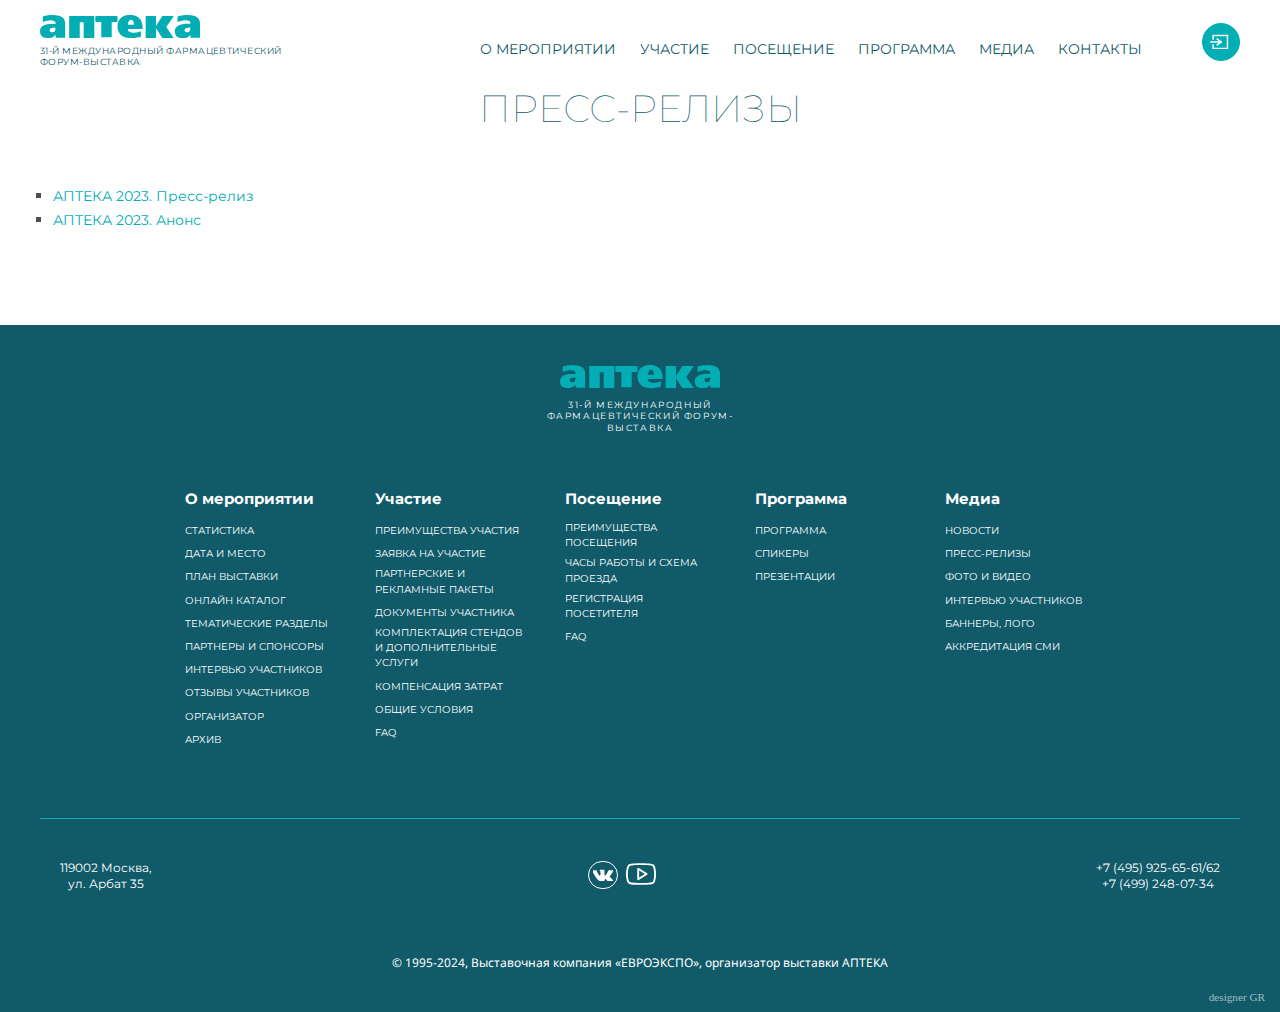
==== media_press_reliz.html @ 360c1285 "html from site" ====
<!doctype html>
<html>
<head>
	<meta http-equiv="Content-Type" content="text/html; charset=UTF-8" />
<meta name="robots" content="index, follow" />
<meta name="keywords" content="Фармацевтическая форум-выставка Аптека" />
<meta name="description" content="Получите информацию о ключевых моментах фармацевтического форума-выставки Аптека 2023. Читайте новости, узнавайте о выступлениях, панельных дискуссиях и других интересных событиях." />
<link href="local/templates/apteka-gr/components/bitrix/menu/top-menu/style.css" type="text/css"  data-template-style="true"  rel="stylesheet" />
<link href="local/templates/apteka-gr/template_styles.css" type="text/css"  data-template-style="true"  rel="stylesheet" />
<link rel='shortcut icon' href='local/favicon.ico' />
<meta name='viewport' content='width=device-width, initial-scale=1'>
<meta http-equiv='X-UA-Compatible' content='IE=edge,chrome=1'>



	<link rel="apple-touch-icon" sizes="57x57" href="apple-icon-57x57.png">
	<link rel="apple-touch-icon" sizes="60x60" href="apple-icon-60x60.png">
	<link rel="apple-touch-icon" sizes="72x72" href="apple-icon-72x72.png">
	<link rel="apple-touch-icon" sizes="76x76" href="apple-icon-76x76.png">
	<link rel="apple-touch-icon" sizes="114x114" href="apple-icon-114x114.png">
	<link rel="apple-touch-icon" sizes="120x120" href="apple-icon-120x120.png">
	<link rel="apple-touch-icon" sizes="144x144" href="apple-icon-144x144.png">
	<link rel="apple-touch-icon" sizes="152x152" href="apple-icon-152x152.png">
	<link rel="apple-touch-icon" sizes="180x180" href="apple-icon-180x180.png">
	<link rel="icon" type="image/png" sizes="192x192"  href="android-icon-192x192.png">
	<link rel="icon" type="image/png" sizes="32x32" href="favicon-32x32.png">
	<link rel="icon" type="image/png" sizes="96x96" href="favicon-96x96.png">
	<link rel="icon" type="image/png" sizes="16x16" href="favicon-16x16.png">
	<link rel="manifest" href="manifest.json">

	<meta name="msapplication-TileColor" content="#ffffff">
	<meta name="msapplication-TileImage" content="ms-icon-144x144.png">
	<meta name="theme-color" content="#ffffff">
	
  <link rel="stylesheet" type="text/css" href="js/slick/slick.css">
  <link rel="stylesheet" type="text/css" href="js/slick/slick-theme.css">
	
	<title>Пресс-релизы</title>
</head>
<body>


<div class="fixed-header">
		<div class="wrap">
			<div class="logo header--logo">
				<a href="/">
					<svg width="159px" height="23px" viewBox="0 0 159 23">
						<g class=" logo--svg">
							<path
								d="M43.3818641,22.9238543 C43.3818641,17.6450469 43.3818641,12.5035946 43.3818641,7.28409963 C42.0915874,7.28409963 40.8705452,7.28409963 39.489005,7.28409963 C39.489005,12.4661341 39.489005,17.6575337 39.489005,22.9144892 C35.9171416,22.9144892 32.499482,22.9144892 29,22.9144892 C29,15.6565192 29,8.42664459 29,1.07814508 C29.3744949,1.05941484 29.7521369,1.02819776 30.1266318,1.02507605 C37.6668827,1.02195435 45.2071335,1.04068459 52.7442373,1 C53.7261064,0.993858978 54.0061908,1.27169095 54,2.23005516 C53.9652796,8.74818046 53.9621326,15.2631841 54,21.7813094 C54.0061908,22.7552821 53.7009303,23.0206272 52.7347963,22.9987753 C50.0094802,22.9332194 47.2841642,22.9769233 44.5588482,22.9738016 C44.2158234,22.9738016 43.8696516,22.9457063 43.3818641,22.9238543 Z"
								id="Path"></path>
							<path
								d="M105,1.04822116 C108.41577,1.04822116 111.757015,1.04822116 115.262837,1.04822116 C115.262837,4.18635021 115.262837,7.3057255 115.262837,10.4251008 C115.346678,10.4438545 115.427415,10.4626083 115.511257,10.4813621 C115.700676,10.2125582 115.905623,9.95000555 116.082622,9.66869917 C117.734612,7.02754474 119.364866,4.3738878 121.041699,1.75148714 C121.24975,1.42329635 121.693801,1.04196991 122.035378,1.03571866 C125.593989,0.982583007 129.155706,1.00446239 132.93479,1.00446239 C132.639792,1.46705512 132.437951,1.80774841 132.214373,2.12968795 C130.174226,5.05840002 128.149606,7.99961459 126.075302,10.9033216 C125.643673,11.5096932 125.612621,11.9222759 126.04425,12.5505268 C128.2645,15.7824247 130.431962,19.0455788 132.61495,22.3024816 C132.726738,22.4712655 132.813685,22.6556774 133,22.9838682 C132.018742,22.9838682 131.1648,22.9838682 130.310857,22.9838682 C127.727293,22.9838682 125.143729,22.9588632 122.560164,22.9994964 C121.845958,23.0119989 121.426749,22.793205 121.05412,22.1774566 C119.464234,19.5394278 117.82777,16.9295296 116.203726,14.3133802 C115.989464,13.9695613 115.753466,13.6444961 115.309416,13.3631897 C115.309416,16.5231982 115.309416,19.680081 115.309416,22.9119788 C111.809804,22.9119788 108.443717,22.9119788 105.003105,22.9119788 C105,15.6511484 105,8.4121973 105,1.04822116 Z"
								id="Path"></path>
							<path
								d="M24.9358151,22.5360488 C21.7745145,22.5360488 18.724571,22.5360488 15.5323379,22.5360488 C15.5323379,21.6775983 15.5323379,20.8567443 15.5323379,19.7977798 C15.1302155,20.114216 14.9013151,20.2489363 14.7342797,20.4337851 C13.2185876,22.1318878 11.235815,22.8524849 9.07054063,22.9715401 C7.6631123,23.0498658 6.20619199,22.9715401 4.83278941,22.6739021 C2.17878171,22.0974245 0.409443247,20.0734866 0.081558846,17.5670619 C-0.32984328,14.3995678 0.817752123,11.6988952 3.46557332,10.5052105 C5.14211432,9.75015003 7.01043675,9.25826419 8.83854695,9.04835113 C10.9914483,8.80397472 13.1938416,8.99195657 15.309624,8.99195657 C15.6406016,7.35338146 15.2199198,6.50433011 13.9362214,5.93098547 C12.2256547,5.16652595 10.4191972,5.16339292 8.61273977,5.3952372 C7.61671357,5.52369146 6.62687387,5.72420543 5.65250041,5.97171487 C4.71833919,6.20982521 3.81201722,6.55132557 2.76340579,6.88655987 C2.76340579,5.13832867 2.74175304,3.49662053 2.78815178,1.85804541 C2.79433828,1.63560022 3.09129019,1.26903562 3.30781762,1.22204015 C8.43023807,0.0784839079 13.5866843,-0.626448025 18.7585967,0.786548872 C21.5641736,1.55100839 23.8315252,3.10185864 24.6543294,6.15969672 C24.8337379,6.83016531 24.9760273,7.53823027 24.9822138,8.23063008 C25.0100531,12.801722 24.9976801,17.372814 24.9945868,21.943906 C24.9945868,22.1099566 24.9605611,22.2791403 24.9358151,22.5360488 Z M15.3367579,13.5468195 C15.5298098,12.7441476 15.1405413,12.3488468 14.1373046,12.4846371 C13.2669888,12.6023221 12.3650252,12.6053397 11.5231925,12.8135516 C10.0610621,13.1756592 9.34898554,14.373632 9.70660619,15.6621317 C10.0104255,16.76656 11.4440729,17.4726699 12.7954359,17.1860013 C14.3999817,16.8480342 15.2861213,15.6259209 15.3367579,13.5468195 Z"
								id="Shape"></path>
							<path
								d="M158.932894,22.5766463 C156.027828,22.5766463 153.206651,22.5766463 150.385474,22.5735138 C150.115163,22.5735138 149.844852,22.5390571 149.481331,22.5139977 C149.481331,21.6619771 149.481331,20.8694726 149.481331,19.8764927 C149.151986,20.1145573 148.95003,20.214795 148.810214,20.3714164 C147.297094,22.0723252 145.327241,22.8366378 143.146111,22.9650674 C141.732416,23.0465106 140.265901,22.9963917 138.886383,22.698811 C135.944032,22.0629279 134.23517,20.0362465 134.023892,16.7879179 C133.853006,14.1629427 134.548979,11.7791644 137.736784,10.3319823 C139.321366,9.6115237 141.129653,9.35153211 142.860265,9.01636224 C143.913546,8.81275437 145.013432,8.83468137 146.094676,8.80022465 C147.169706,8.76890037 148.247843,8.7939598 149.298016,8.7939598 C149.627361,7.17136171 149.130237,6.2880168 147.573619,5.75863634 C145.460843,5.04131016 143.301462,5.16034245 141.166938,5.63020677 C139.681781,5.95597936 138.224587,6.41957881 136.664862,6.84558912 C136.664862,5.14468031 136.643112,3.49702279 136.689718,1.8524977 C136.695932,1.63322769 136.997313,1.27299839 137.214805,1.22601196 C142.397319,0.110867324 147.61401,-0.656577718 152.840022,0.803134075 C155.860049,1.64575741 158.193423,3.37172564 158.858326,6.72029197 C158.945322,7.16509685 158.991928,7.62556387 158.991928,8.07663361 C159.001249,12.6468471 159.001249,17.2170607 158.998142,21.7872742 C159.001249,21.9877497 158.967072,22.19449 158.932894,22.5766463 Z M149.384615,12.4583333 C147.723322,12.7037286 146.384794,12.808898 145.10639,13.1214848 C144.109614,13.3639587 143.517877,14.363068 143.62863,15.2803789 C143.742547,16.2531958 144.321626,16.8812908 145.378525,17.1442143 C146.897422,17.5239927 148.5334,16.8608412 148.992234,15.4819536 C149.273863,14.6435197 149.23589,13.711602 149.384615,12.4583333 Z"
								id="Shape"></path>
							<path
								d="M102,13.9058194 C97.0002657,13.9058194 92.2169701,13.9058194 87.3996627,13.9058194 C87.1368442,15.1174936 87.5882736,16.0317284 88.4633044,16.5013696 C89.4465545,17.0273677 90.5689439,17.4312591 91.6696893,17.5502348 C94.1092628,17.8101029 96.5148246,17.4249972 98.8430867,16.6172144 C99.2635962,16.4731911 99.6995657,16.373001 100.274674,16.210192 C100.274674,17.9854356 100.296318,19.6542273 100.246846,21.3230189 C100.240662,21.5202682 99.8819926,21.8302314 99.64391,21.8803264 C94.8296946,22.9354536 89.9845593,23.552249 85.1115963,22.3123963 C80.269553,21.0788055 77.0600761,16.9397013 77.0013284,11.9771596 C76.9147529,4.8730542 81.0641923,0.458427203 88.181934,0.0482739155 C91.3233874,-0.13332067 94.3720813,0.139071208 97.111577,1.87987448 C99.8943605,3.64885622 101.291936,6.31328712 101.706262,9.52876366 C101.882505,10.9095087 101.897965,12.3121703 102,13.9058194 Z M93.3461538,9.58333333 C93.2981729,7.78073225 93.1862173,6.1567066 91.6476273,5.17959573 C90.7327901,4.6000679 89.7635744,4.68093225 88.9191092,5.34806312 C87.5756419,6.40940768 87.5564495,7.94919964 87.5820394,9.58333333 C89.517272,9.58333333 91.3661389,9.58333333 93.3461538,9.58333333 Z"
								id="Shape"></path>
							<path
								d="M77,1.11976048 C77,3.02694611 77,4.89820359 77,6.88622754 C75.1278796,6.88622754 73.2742646,6.88622754 71.2633544,6.88622754 C71.2633544,11.9790419 71.2633544,16.9580838 71.2633544,22 C67.7596827,22 64.4133061,22 60.9558976,22 C60.9343081,21.5958084 60.9003817,21.2065868 60.9003817,20.8173653 C60.8972975,16.5508982 60.8787922,12.2814371 60.9127186,8.01497006 C60.918887,7.2005988 60.6999075,6.8742515 59.8085685,6.91916168 C58.4946916,6.98502994 57.1715621,6.91017964 55.854601,6.9491018 C55.2161678,6.96706587 54.9910199,6.73652695 55.0002726,6.13772455 C55.0218621,4.69161677 55.0156937,3.24850299 55.0033568,1.80239521 C55.0002726,1.29041916 55.1328939,1 55.7620744,1 C62.7354915,1.02095808 69.7089085,1.01796407 76.6823255,1.02694611 C76.7470941,1.02994012 76.8118627,1.06586826 77,1.11976048 Z"
								id="Path"></path>
						</g>
					</svg>
				</a>
				<div class="logo--slogan header--logo--slogan__left">
					31-й Международный фармацевтический форум-выставка
				</div>
			</div>
		  	<button class="btnenter header--btnenter__right">
				<span class="btnenter--name">
					<svg width="15px" height="11px" viewBox="2 0 15 11" class="btnenter--name--line modalenter">
						<g transform="translate(-242.000000, -18.000000)" class="modalenter btnenter-svg">
							<g transform="translate(243.000000, 19.000000)">
								<polyline id="Path-2" points="3 3 3 0 13 0 13 9 3 9 3 6"></polyline>
								<g id="Group-2" transform="translate(0.000000, 2.000000)" stroke-linecap="square">
									<line x1="0.45" y1="2.5" x2="8.55" y2="2.5" id="Line-7"></line>
									<line x1="8.55" y1="2.5" x2="5.85" y2="0.5" id="Line-2"></line>
									<line x1="8.55" y1="4.5" x2="5.85" y2="2.5" id="Line-2"
										transform="translate(7.200000, 3.500000) scale(1, -1) translate(-7.200000, -3.500000) ">
									</line>
								</g>
							</g>
						</g>
					</svg>
				</span>
				<span class="btnenter--box"></span>
			</button>
			<a href="/en/" class="btnaction header--btnaction__right" style="display:none">
				<span class="btnaction--name">EN</span>
				<span class="btnaction--box"></span>
			</a>
			<nav class="nav">
			
<ul id="horizontal-multilevel-menu">

	
	
					<li><span class="root-item">О мероприятии</span>
				<ul>
				<span class="nav--tramngle"></span>
		
	
	
	
	
		
							<li><a href="/about/statistika/">Статистика</a></li>
			
		
	
	
	
	
		
							<li><a href="/about/data-i-mesto/">Дата и место</a></li>
			
		
	
	
	
	
		
							<li><a href="/about/plan/">План выставки</a></li>
			
		
	
	
	
	
		
							<li><a href="/about/catalog/">онлайн каталог</a></li>
			
		
	
	
	
	
		
							<li><a href="/about/tematicheskie-razdely/">Тематические разделы</a></li>
			
		
	
	
	
	
		
							<li><a href="/about/partnery-i-sponsory/">Партнеры и спонсоры</a></li>
			
		
	
	
	
	
		
							<li><a href="/about/intervyu-uchastnikov/">интервью участников</a></li>
			
		
	
	
	
	
		
							<li><a href="/about/otyvy-uchastnikov/">Отзывы участников</a></li>
			
		
	
	
	
	
		
							<li><a href="/about/organizator/">Организатор</a></li>
			
		
	
	
	
	
		
							<li><a href="/about/arkhiv/">архив</a></li>
			
		
	
	
			</ul></li>	
	
					<li><span class="root-item">Участие</span>
				<ul>
				<span class="nav--tramngle"></span>
		
	
	
	
	
		
							<li><a href="/uchastie/preimushchestva-uchastiya/">Преимущества участия</a></li>
			
		
	
	
	
	
		
							<li><a href="/uchastie/zayavka-na-uchastie/">Заявка на участие</a></li>
			
		
	
	
	
	
		
							<li><a href="/uchastie/partnerskie-i-reklamnye-pakety/">ПАРТНЕРСКИЕ И РЕКЛАМНЫЕ ПАКЕТЫ</a></li>
			
		
	
	
	
	
		
							<li><a href="/uchastie/dokumenty-uchastnika/">Документы участника</a></li>
			
		
	
	
	
	
		
							<li><a href="/uchastie/build/">Комплектация стендов и дополнительные услуги</a></li>
			
		
	
	
	
	
		
							<li><a href="/uchastie/kompensatsiya-zatrat/">Компенсация затрат</a></li>
			
		
	
	
	
	
		
							<li><a href="/uchastie/uchastnikam/">Общие условия</a></li>
			
		
	
	
	
	
		
							<li><a href="/uchastie/faq/">FAQ</a></li>
			
		
	
	
			</ul></li>	
	
					<li><span class="root-item">Посещение</span>
				<ul>
				<span class="nav--tramngle"></span>
		
	
	
	
	
		
							<li><a href="/poseshchenie/preimushchestva-poseshcheniya/">Преимущества посещения</a></li>
			
		
	
	
	
	
		
							<li><a href="/about/data-i-mesto/">Часы работы и схема проезда</a></li>
			
		
	
	
	
	
		
							<li><a href="/poseshchenie/registratsiya-posetitelya/">Регистрация посетителя</a></li>
			
		
	
	
	
	
		
							<li><a href="/poseshchenie/faq/">FAQ</a></li>
			
		
	
	
			</ul></li>	
	
					<li><span class="root-item">Программа</span>
				<ul>
				<span class="nav--tramngle"></span>
		
	
	
	
	
		
							<li><a href="/prog/programmaall/">Программа </a></li>
			
		
	
	
	
	
		
							<li><a href="/prog/speakers/">Спикеры</a></li>
			
		
	
	
	
	
		
							<li><a href="/prog/prezentatsii/">Презентации</a></li>
			
		
	
	
			</ul></li>	
	
					<li><span class="root-item">Медиа</span>
				<ul>
				<span class="nav--tramngle"></span>
		
	
	
	
	
		
							<li><a href="/media/news/">новости</a></li>
			
		
	
	
	
	
		
							<li class="item-selected"><a href="/media/press_reliz/">Пресс-релизы</a></li>
			
		
	
	
	
	
		
							<li><a href="/media/foto-i-video/">Фото и видео</a></li>
			
		
	
	
	
	
		
							<li><a href="/about/intervyu-uchastnikov/">Интервью участников</a></li>
			
		
	
	
	
	
		
							<li><a href="/media/bannery-logo/">Баннеры, лого</a></li>
			
		
	
	
	
	
		
							<li><a href="/media/akkreditatsiya-smi/">Аккредитация СМИ</a></li>
			
		
	
	
			</ul></li>	
	
		
							<li><a href="/contacts/" class="root-item">Контакты</a></li>
			
		
	
	


</ul>
<div class="menu-clear-left"></div>
			</nav>
			<button class="btn-nmenu  header--btnmenu__right">
				<span class="btn-nmenu--name">
					<svg width="14px" height="9px" viewBox="0 0 14 9" class="btnmenu--name--svg">
						<line x1="0.25" y1="0.5" x2="11.75" y2="0.5" class="svg"></line>
						<line x1="0.25" y1="4.5" x2="11.75" y2="4.5" class="svg"></line>
						<line x1="0.25" y1="8.5" x2="11.75" y2="8.5" class="svg"></line>
					</svg>
				</span>
				<span class="btnmenu--box"></span>
			</button>
			<div class="logo--slogan header--logo--slogan__center">
				31-й Международный фармацевтический<br> форум-выставка
			</div>
		</div>
	</div>
	<header>
		<div class="wrap">
			<div class="logo header--logo">
				<a href="/">
					<svg width="159px" height="23px" viewBox="0 0 159 23">
						<g class=" logo--svg">
							<path
								d="M43.3818641,22.9238543 C43.3818641,17.6450469 43.3818641,12.5035946 43.3818641,7.28409963 C42.0915874,7.28409963 40.8705452,7.28409963 39.489005,7.28409963 C39.489005,12.4661341 39.489005,17.6575337 39.489005,22.9144892 C35.9171416,22.9144892 32.499482,22.9144892 29,22.9144892 C29,15.6565192 29,8.42664459 29,1.07814508 C29.3744949,1.05941484 29.7521369,1.02819776 30.1266318,1.02507605 C37.6668827,1.02195435 45.2071335,1.04068459 52.7442373,1 C53.7261064,0.993858978 54.0061908,1.27169095 54,2.23005516 C53.9652796,8.74818046 53.9621326,15.2631841 54,21.7813094 C54.0061908,22.7552821 53.7009303,23.0206272 52.7347963,22.9987753 C50.0094802,22.9332194 47.2841642,22.9769233 44.5588482,22.9738016 C44.2158234,22.9738016 43.8696516,22.9457063 43.3818641,22.9238543 Z"
								id="Path"></path>
							<path
								d="M105,1.04822116 C108.41577,1.04822116 111.757015,1.04822116 115.262837,1.04822116 C115.262837,4.18635021 115.262837,7.3057255 115.262837,10.4251008 C115.346678,10.4438545 115.427415,10.4626083 115.511257,10.4813621 C115.700676,10.2125582 115.905623,9.95000555 116.082622,9.66869917 C117.734612,7.02754474 119.364866,4.3738878 121.041699,1.75148714 C121.24975,1.42329635 121.693801,1.04196991 122.035378,1.03571866 C125.593989,0.982583007 129.155706,1.00446239 132.93479,1.00446239 C132.639792,1.46705512 132.437951,1.80774841 132.214373,2.12968795 C130.174226,5.05840002 128.149606,7.99961459 126.075302,10.9033216 C125.643673,11.5096932 125.612621,11.9222759 126.04425,12.5505268 C128.2645,15.7824247 130.431962,19.0455788 132.61495,22.3024816 C132.726738,22.4712655 132.813685,22.6556774 133,22.9838682 C132.018742,22.9838682 131.1648,22.9838682 130.310857,22.9838682 C127.727293,22.9838682 125.143729,22.9588632 122.560164,22.9994964 C121.845958,23.0119989 121.426749,22.793205 121.05412,22.1774566 C119.464234,19.5394278 117.82777,16.9295296 116.203726,14.3133802 C115.989464,13.9695613 115.753466,13.6444961 115.309416,13.3631897 C115.309416,16.5231982 115.309416,19.680081 115.309416,22.9119788 C111.809804,22.9119788 108.443717,22.9119788 105.003105,22.9119788 C105,15.6511484 105,8.4121973 105,1.04822116 Z"
								id="Path"></path>
							<path
								d="M24.9358151,22.5360488 C21.7745145,22.5360488 18.724571,22.5360488 15.5323379,22.5360488 C15.5323379,21.6775983 15.5323379,20.8567443 15.5323379,19.7977798 C15.1302155,20.114216 14.9013151,20.2489363 14.7342797,20.4337851 C13.2185876,22.1318878 11.235815,22.8524849 9.07054063,22.9715401 C7.6631123,23.0498658 6.20619199,22.9715401 4.83278941,22.6739021 C2.17878171,22.0974245 0.409443247,20.0734866 0.081558846,17.5670619 C-0.32984328,14.3995678 0.817752123,11.6988952 3.46557332,10.5052105 C5.14211432,9.75015003 7.01043675,9.25826419 8.83854695,9.04835113 C10.9914483,8.80397472 13.1938416,8.99195657 15.309624,8.99195657 C15.6406016,7.35338146 15.2199198,6.50433011 13.9362214,5.93098547 C12.2256547,5.16652595 10.4191972,5.16339292 8.61273977,5.3952372 C7.61671357,5.52369146 6.62687387,5.72420543 5.65250041,5.97171487 C4.71833919,6.20982521 3.81201722,6.55132557 2.76340579,6.88655987 C2.76340579,5.13832867 2.74175304,3.49662053 2.78815178,1.85804541 C2.79433828,1.63560022 3.09129019,1.26903562 3.30781762,1.22204015 C8.43023807,0.0784839079 13.5866843,-0.626448025 18.7585967,0.786548872 C21.5641736,1.55100839 23.8315252,3.10185864 24.6543294,6.15969672 C24.8337379,6.83016531 24.9760273,7.53823027 24.9822138,8.23063008 C25.0100531,12.801722 24.9976801,17.372814 24.9945868,21.943906 C24.9945868,22.1099566 24.9605611,22.2791403 24.9358151,22.5360488 Z M15.3367579,13.5468195 C15.5298098,12.7441476 15.1405413,12.3488468 14.1373046,12.4846371 C13.2669888,12.6023221 12.3650252,12.6053397 11.5231925,12.8135516 C10.0610621,13.1756592 9.34898554,14.373632 9.70660619,15.6621317 C10.0104255,16.76656 11.4440729,17.4726699 12.7954359,17.1860013 C14.3999817,16.8480342 15.2861213,15.6259209 15.3367579,13.5468195 Z"
								id="Shape"></path>
							<path
								d="M158.932894,22.5766463 C156.027828,22.5766463 153.206651,22.5766463 150.385474,22.5735138 C150.115163,22.5735138 149.844852,22.5390571 149.481331,22.5139977 C149.481331,21.6619771 149.481331,20.8694726 149.481331,19.8764927 C149.151986,20.1145573 148.95003,20.214795 148.810214,20.3714164 C147.297094,22.0723252 145.327241,22.8366378 143.146111,22.9650674 C141.732416,23.0465106 140.265901,22.9963917 138.886383,22.698811 C135.944032,22.0629279 134.23517,20.0362465 134.023892,16.7879179 C133.853006,14.1629427 134.548979,11.7791644 137.736784,10.3319823 C139.321366,9.6115237 141.129653,9.35153211 142.860265,9.01636224 C143.913546,8.81275437 145.013432,8.83468137 146.094676,8.80022465 C147.169706,8.76890037 148.247843,8.7939598 149.298016,8.7939598 C149.627361,7.17136171 149.130237,6.2880168 147.573619,5.75863634 C145.460843,5.04131016 143.301462,5.16034245 141.166938,5.63020677 C139.681781,5.95597936 138.224587,6.41957881 136.664862,6.84558912 C136.664862,5.14468031 136.643112,3.49702279 136.689718,1.8524977 C136.695932,1.63322769 136.997313,1.27299839 137.214805,1.22601196 C142.397319,0.110867324 147.61401,-0.656577718 152.840022,0.803134075 C155.860049,1.64575741 158.193423,3.37172564 158.858326,6.72029197 C158.945322,7.16509685 158.991928,7.62556387 158.991928,8.07663361 C159.001249,12.6468471 159.001249,17.2170607 158.998142,21.7872742 C159.001249,21.9877497 158.967072,22.19449 158.932894,22.5766463 Z M149.384615,12.4583333 C147.723322,12.7037286 146.384794,12.808898 145.10639,13.1214848 C144.109614,13.3639587 143.517877,14.363068 143.62863,15.2803789 C143.742547,16.2531958 144.321626,16.8812908 145.378525,17.1442143 C146.897422,17.5239927 148.5334,16.8608412 148.992234,15.4819536 C149.273863,14.6435197 149.23589,13.711602 149.384615,12.4583333 Z"
								id="Shape"></path>
							<path
								d="M102,13.9058194 C97.0002657,13.9058194 92.2169701,13.9058194 87.3996627,13.9058194 C87.1368442,15.1174936 87.5882736,16.0317284 88.4633044,16.5013696 C89.4465545,17.0273677 90.5689439,17.4312591 91.6696893,17.5502348 C94.1092628,17.8101029 96.5148246,17.4249972 98.8430867,16.6172144 C99.2635962,16.4731911 99.6995657,16.373001 100.274674,16.210192 C100.274674,17.9854356 100.296318,19.6542273 100.246846,21.3230189 C100.240662,21.5202682 99.8819926,21.8302314 99.64391,21.8803264 C94.8296946,22.9354536 89.9845593,23.552249 85.1115963,22.3123963 C80.269553,21.0788055 77.0600761,16.9397013 77.0013284,11.9771596 C76.9147529,4.8730542 81.0641923,0.458427203 88.181934,0.0482739155 C91.3233874,-0.13332067 94.3720813,0.139071208 97.111577,1.87987448 C99.8943605,3.64885622 101.291936,6.31328712 101.706262,9.52876366 C101.882505,10.9095087 101.897965,12.3121703 102,13.9058194 Z M93.3461538,9.58333333 C93.2981729,7.78073225 93.1862173,6.1567066 91.6476273,5.17959573 C90.7327901,4.6000679 89.7635744,4.68093225 88.9191092,5.34806312 C87.5756419,6.40940768 87.5564495,7.94919964 87.5820394,9.58333333 C89.517272,9.58333333 91.3661389,9.58333333 93.3461538,9.58333333 Z"
								id="Shape"></path>
							<path
								d="M77,1.11976048 C77,3.02694611 77,4.89820359 77,6.88622754 C75.1278796,6.88622754 73.2742646,6.88622754 71.2633544,6.88622754 C71.2633544,11.9790419 71.2633544,16.9580838 71.2633544,22 C67.7596827,22 64.4133061,22 60.9558976,22 C60.9343081,21.5958084 60.9003817,21.2065868 60.9003817,20.8173653 C60.8972975,16.5508982 60.8787922,12.2814371 60.9127186,8.01497006 C60.918887,7.2005988 60.6999075,6.8742515 59.8085685,6.91916168 C58.4946916,6.98502994 57.1715621,6.91017964 55.854601,6.9491018 C55.2161678,6.96706587 54.9910199,6.73652695 55.0002726,6.13772455 C55.0218621,4.69161677 55.0156937,3.24850299 55.0033568,1.80239521 C55.0002726,1.29041916 55.1328939,1 55.7620744,1 C62.7354915,1.02095808 69.7089085,1.01796407 76.6823255,1.02694611 C76.7470941,1.02994012 76.8118627,1.06586826 77,1.11976048 Z"
								id="Path"></path>
						</g>
					</svg>
				</a>
				<div class="logo--slogan header--logo--slogan__left">
					31-й Международный фармацевтический форум-выставка
				</div>
			</div>
		   <button class="btnenter header--btnenter__right">
				<span class="btnenter--name">
					<svg width="15px" height="11px" viewBox="2 0 15 11" class="btnenter--name--line modalenter">
						<g transform="translate(-242.000000, -18.000000)" class="modalenter btnenter-svg">
							<g transform="translate(243.000000, 19.000000)">
								<polyline id="Path-2" points="3 3 3 0 13 0 13 9 3 9 3 6"></polyline>
								<g id="Group-2" transform="translate(0.000000, 2.000000)" stroke-linecap="square">
									<line x1="0.45" y1="2.5" x2="8.55" y2="2.5" id="Line-7"></line>
									<line x1="8.55" y1="2.5" x2="5.85" y2="0.5" id="Line-2"></line>
									<line x1="8.55" y1="4.5" x2="5.85" y2="2.5" id="Line-2"
										transform="translate(7.200000, 3.500000) scale(1, -1) translate(-7.200000, -3.500000) ">
									</line>
								</g>
							</g>
						</g>
					</svg>
				</span>
				<span class="btnenter--box"></span>
			</button>
	   
			<a href="/en/" class="btnaction header--btnaction__right" style="display:none">
				<span class="btnaction--name">EN</span>
				<span class="btnaction--box"></span>
			</a>
			<nav class="nav">
				
<ul id="horizontal-multilevel-menu">

	
	
					<li><span class="root-item">О мероприятии</span>
				<ul>
				<span class="nav--tramngle"></span>
		
	
	
	
	
		
							<li><a href="/about/statistika/">Статистика</a></li>
			
		
	
	
	
	
		
							<li><a href="/about/data-i-mesto/">Дата и место</a></li>
			
		
	
	
	
	
		
							<li><a href="/about/plan/">План выставки</a></li>
			
		
	
	
	
	
		
							<li><a href="/about/catalog/">онлайн каталог</a></li>
			
		
	
	
	
	
		
							<li><a href="/about/tematicheskie-razdely/">Тематические разделы</a></li>
			
		
	
	
	
	
		
							<li><a href="/about/partnery-i-sponsory/">Партнеры и спонсоры</a></li>
			
		
	
	
	
	
		
							<li><a href="/about/intervyu-uchastnikov/">интервью участников</a></li>
			
		
	
	
	
	
		
							<li><a href="/about/otyvy-uchastnikov/">Отзывы участников</a></li>
			
		
	
	
	
	
		
							<li><a href="/about/organizator/">Организатор</a></li>
			
		
	
	
	
	
		
							<li><a href="/about/arkhiv/">архив</a></li>
			
		
	
	
			</ul></li>	
	
					<li><span class="root-item">Участие</span>
				<ul>
				<span class="nav--tramngle"></span>
		
	
	
	
	
		
							<li><a href="/uchastie/preimushchestva-uchastiya/">Преимущества участия</a></li>
			
		
	
	
	
	
		
							<li><a href="/uchastie/zayavka-na-uchastie/">Заявка на участие</a></li>
			
		
	
	
	
	
		
							<li><a href="/uchastie/partnerskie-i-reklamnye-pakety/">ПАРТНЕРСКИЕ И РЕКЛАМНЫЕ ПАКЕТЫ</a></li>
			
		
	
	
	
	
		
							<li><a href="/uchastie/dokumenty-uchastnika/">Документы участника</a></li>
			
		
	
	
	
	
		
							<li><a href="/uchastie/build/">Комплектация стендов и дополнительные услуги</a></li>
			
		
	
	
	
	
		
							<li><a href="/uchastie/kompensatsiya-zatrat/">Компенсация затрат</a></li>
			
		
	
	
	
	
		
							<li><a href="/uchastie/uchastnikam/">Общие условия</a></li>
			
		
	
	
	
	
		
							<li><a href="/uchastie/faq/">FAQ</a></li>
			
		
	
	
			</ul></li>	
	
					<li><span class="root-item">Посещение</span>
				<ul>
				<span class="nav--tramngle"></span>
		
	
	
	
	
		
							<li><a href="/poseshchenie/preimushchestva-poseshcheniya/">Преимущества посещения</a></li>
			
		
	
	
	
	
		
							<li><a href="/about/data-i-mesto/">Часы работы и схема проезда</a></li>
			
		
	
	
	
	
		
							<li><a href="/poseshchenie/registratsiya-posetitelya/">Регистрация посетителя</a></li>
			
		
	
	
	
	
		
							<li><a href="/poseshchenie/faq/">FAQ</a></li>
			
		
	
	
			</ul></li>	
	
					<li><span class="root-item">Программа</span>
				<ul>
				<span class="nav--tramngle"></span>
		
	
	
	
	
		
							<li><a href="/prog/programmaall/">Программа </a></li>
			
		
	
	
	
	
		
							<li><a href="/prog/speakers/">Спикеры</a></li>
			
		
	
	
	
	
		
							<li><a href="/prog/prezentatsii/">Презентации</a></li>
			
		
	
	
			</ul></li>	
	
					<li><span class="root-item">Медиа</span>
				<ul>
				<span class="nav--tramngle"></span>
		
	
	
	
	
		
							<li><a href="/media/news/">новости</a></li>
			
		
	
	
	
	
		
							<li class="item-selected"><a href="/media/press_reliz/">Пресс-релизы</a></li>
			
		
	
	
	
	
		
							<li><a href="/media/foto-i-video/">Фото и видео</a></li>
			
		
	
	
	
	
		
							<li><a href="/about/intervyu-uchastnikov/">Интервью участников</a></li>
			
		
	
	
	
	
		
							<li><a href="/media/bannery-logo/">Баннеры, лого</a></li>
			
		
	
	
	
	
		
							<li><a href="/media/akkreditatsiya-smi/">Аккредитация СМИ</a></li>
			
		
	
	
			</ul></li>	
	
		
							<li><a href="/contacts/" class="root-item">Контакты</a></li>
			
		
	
	


</ul>
<div class="menu-clear-left"></div>
			</nav>
			<button class="btn-nmenu  header--btnmenu__right">
				<span class="btn-nmenu--name">
					<svg width="14px" height="9px" viewBox="0 0 14 9" class="btnmenu--name--svg">
						<line x1="0.25" y1="0.5" x2="11.75" y2="0.5" class="svg"></line>
						<line x1="0.25" y1="4.5" x2="11.75" y2="4.5" class="svg"></line>
						<line x1="0.25" y1="8.5" x2="11.75" y2="8.5" class="svg"></line>
					</svg>
				</span>
				<span class="btnmenu--box"></span>
			</button>
			<div class="logo--slogan header--logo--slogan__center">
				31-й Международный фармацевтический<br> форум-выставка
			</div>
		</div>
	</header>






	<h1 class="title main-title">Пресс-релизы</h1>
<div class="description">
	<ul>
<li><a href="/upload/files/2023/application/АПТЕКА%202023.%20Пресс-релиз-1.pdf">АПТЕКА 2023. Пресс-релиз</a></li>
		<li><a href="/upload/files/2023/application/АПТЕКА%202023.%20Анонс.pdf">АПТЕКА 2023. Анонс</a> </li>
		
	</ul>
</div>

<!--'start_frame_cache_y0XwfU'--><div class="banners">
    <div class="carusel-banner">
    </div>
</div>
<!--'end_frame_cache_y0XwfU'--> 

<footer>
        <div class="wrap">

            <div class="logo footer--logo__center">
                <a href="/">
                    <svg width="159px" height="23px" viewBox="0 0 159 23">
                        <g class=" logo--svg">
                            <path
                                d="M43.3818641,22.9238543 C43.3818641,17.6450469 43.3818641,12.5035946 43.3818641,7.28409963 C42.0915874,7.28409963 40.8705452,7.28409963 39.489005,7.28409963 C39.489005,12.4661341 39.489005,17.6575337 39.489005,22.9144892 C35.9171416,22.9144892 32.499482,22.9144892 29,22.9144892 C29,15.6565192 29,8.42664459 29,1.07814508 C29.3744949,1.05941484 29.7521369,1.02819776 30.1266318,1.02507605 C37.6668827,1.02195435 45.2071335,1.04068459 52.7442373,1 C53.7261064,0.993858978 54.0061908,1.27169095 54,2.23005516 C53.9652796,8.74818046 53.9621326,15.2631841 54,21.7813094 C54.0061908,22.7552821 53.7009303,23.0206272 52.7347963,22.9987753 C50.0094802,22.9332194 47.2841642,22.9769233 44.5588482,22.9738016 C44.2158234,22.9738016 43.8696516,22.9457063 43.3818641,22.9238543 Z"
                                id="Path"></path>
                            <path
                                d="M105,1.04822116 C108.41577,1.04822116 111.757015,1.04822116 115.262837,1.04822116 C115.262837,4.18635021 115.262837,7.3057255 115.262837,10.4251008 C115.346678,10.4438545 115.427415,10.4626083 115.511257,10.4813621 C115.700676,10.2125582 115.905623,9.95000555 116.082622,9.66869917 C117.734612,7.02754474 119.364866,4.3738878 121.041699,1.75148714 C121.24975,1.42329635 121.693801,1.04196991 122.035378,1.03571866 C125.593989,0.982583007 129.155706,1.00446239 132.93479,1.00446239 C132.639792,1.46705512 132.437951,1.80774841 132.214373,2.12968795 C130.174226,5.05840002 128.149606,7.99961459 126.075302,10.9033216 C125.643673,11.5096932 125.612621,11.9222759 126.04425,12.5505268 C128.2645,15.7824247 130.431962,19.0455788 132.61495,22.3024816 C132.726738,22.4712655 132.813685,22.6556774 133,22.9838682 C132.018742,22.9838682 131.1648,22.9838682 130.310857,22.9838682 C127.727293,22.9838682 125.143729,22.9588632 122.560164,22.9994964 C121.845958,23.0119989 121.426749,22.793205 121.05412,22.1774566 C119.464234,19.5394278 117.82777,16.9295296 116.203726,14.3133802 C115.989464,13.9695613 115.753466,13.6444961 115.309416,13.3631897 C115.309416,16.5231982 115.309416,19.680081 115.309416,22.9119788 C111.809804,22.9119788 108.443717,22.9119788 105.003105,22.9119788 C105,15.6511484 105,8.4121973 105,1.04822116 Z"
                                id="Path"></path>
                            <path
                                d="M24.9358151,22.5360488 C21.7745145,22.5360488 18.724571,22.5360488 15.5323379,22.5360488 C15.5323379,21.6775983 15.5323379,20.8567443 15.5323379,19.7977798 C15.1302155,20.114216 14.9013151,20.2489363 14.7342797,20.4337851 C13.2185876,22.1318878 11.235815,22.8524849 9.07054063,22.9715401 C7.6631123,23.0498658 6.20619199,22.9715401 4.83278941,22.6739021 C2.17878171,22.0974245 0.409443247,20.0734866 0.081558846,17.5670619 C-0.32984328,14.3995678 0.817752123,11.6988952 3.46557332,10.5052105 C5.14211432,9.75015003 7.01043675,9.25826419 8.83854695,9.04835113 C10.9914483,8.80397472 13.1938416,8.99195657 15.309624,8.99195657 C15.6406016,7.35338146 15.2199198,6.50433011 13.9362214,5.93098547 C12.2256547,5.16652595 10.4191972,5.16339292 8.61273977,5.3952372 C7.61671357,5.52369146 6.62687387,5.72420543 5.65250041,5.97171487 C4.71833919,6.20982521 3.81201722,6.55132557 2.76340579,6.88655987 C2.76340579,5.13832867 2.74175304,3.49662053 2.78815178,1.85804541 C2.79433828,1.63560022 3.09129019,1.26903562 3.30781762,1.22204015 C8.43023807,0.0784839079 13.5866843,-0.626448025 18.7585967,0.786548872 C21.5641736,1.55100839 23.8315252,3.10185864 24.6543294,6.15969672 C24.8337379,6.83016531 24.9760273,7.53823027 24.9822138,8.23063008 C25.0100531,12.801722 24.9976801,17.372814 24.9945868,21.943906 C24.9945868,22.1099566 24.9605611,22.2791403 24.9358151,22.5360488 Z M15.3367579,13.5468195 C15.5298098,12.7441476 15.1405413,12.3488468 14.1373046,12.4846371 C13.2669888,12.6023221 12.3650252,12.6053397 11.5231925,12.8135516 C10.0610621,13.1756592 9.34898554,14.373632 9.70660619,15.6621317 C10.0104255,16.76656 11.4440729,17.4726699 12.7954359,17.1860013 C14.3999817,16.8480342 15.2861213,15.6259209 15.3367579,13.5468195 Z"
                                id="Shape"></path>
                            <path
                                d="M158.932894,22.5766463 C156.027828,22.5766463 153.206651,22.5766463 150.385474,22.5735138 C150.115163,22.5735138 149.844852,22.5390571 149.481331,22.5139977 C149.481331,21.6619771 149.481331,20.8694726 149.481331,19.8764927 C149.151986,20.1145573 148.95003,20.214795 148.810214,20.3714164 C147.297094,22.0723252 145.327241,22.8366378 143.146111,22.9650674 C141.732416,23.0465106 140.265901,22.9963917 138.886383,22.698811 C135.944032,22.0629279 134.23517,20.0362465 134.023892,16.7879179 C133.853006,14.1629427 134.548979,11.7791644 137.736784,10.3319823 C139.321366,9.6115237 141.129653,9.35153211 142.860265,9.01636224 C143.913546,8.81275437 145.013432,8.83468137 146.094676,8.80022465 C147.169706,8.76890037 148.247843,8.7939598 149.298016,8.7939598 C149.627361,7.17136171 149.130237,6.2880168 147.573619,5.75863634 C145.460843,5.04131016 143.301462,5.16034245 141.166938,5.63020677 C139.681781,5.95597936 138.224587,6.41957881 136.664862,6.84558912 C136.664862,5.14468031 136.643112,3.49702279 136.689718,1.8524977 C136.695932,1.63322769 136.997313,1.27299839 137.214805,1.22601196 C142.397319,0.110867324 147.61401,-0.656577718 152.840022,0.803134075 C155.860049,1.64575741 158.193423,3.37172564 158.858326,6.72029197 C158.945322,7.16509685 158.991928,7.62556387 158.991928,8.07663361 C159.001249,12.6468471 159.001249,17.2170607 158.998142,21.7872742 C159.001249,21.9877497 158.967072,22.19449 158.932894,22.5766463 Z M149.384615,12.4583333 C147.723322,12.7037286 146.384794,12.808898 145.10639,13.1214848 C144.109614,13.3639587 143.517877,14.363068 143.62863,15.2803789 C143.742547,16.2531958 144.321626,16.8812908 145.378525,17.1442143 C146.897422,17.5239927 148.5334,16.8608412 148.992234,15.4819536 C149.273863,14.6435197 149.23589,13.711602 149.384615,12.4583333 Z"
                                id="Shape"></path>
                            <path
                                d="M102,13.9058194 C97.0002657,13.9058194 92.2169701,13.9058194 87.3996627,13.9058194 C87.1368442,15.1174936 87.5882736,16.0317284 88.4633044,16.5013696 C89.4465545,17.0273677 90.5689439,17.4312591 91.6696893,17.5502348 C94.1092628,17.8101029 96.5148246,17.4249972 98.8430867,16.6172144 C99.2635962,16.4731911 99.6995657,16.373001 100.274674,16.210192 C100.274674,17.9854356 100.296318,19.6542273 100.246846,21.3230189 C100.240662,21.5202682 99.8819926,21.8302314 99.64391,21.8803264 C94.8296946,22.9354536 89.9845593,23.552249 85.1115963,22.3123963 C80.269553,21.0788055 77.0600761,16.9397013 77.0013284,11.9771596 C76.9147529,4.8730542 81.0641923,0.458427203 88.181934,0.0482739155 C91.3233874,-0.13332067 94.3720813,0.139071208 97.111577,1.87987448 C99.8943605,3.64885622 101.291936,6.31328712 101.706262,9.52876366 C101.882505,10.9095087 101.897965,12.3121703 102,13.9058194 Z M93.3461538,9.58333333 C93.2981729,7.78073225 93.1862173,6.1567066 91.6476273,5.17959573 C90.7327901,4.6000679 89.7635744,4.68093225 88.9191092,5.34806312 C87.5756419,6.40940768 87.5564495,7.94919964 87.5820394,9.58333333 C89.517272,9.58333333 91.3661389,9.58333333 93.3461538,9.58333333 Z"
                                id="Shape"></path>
                            <path
                                d="M77,1.11976048 C77,3.02694611 77,4.89820359 77,6.88622754 C75.1278796,6.88622754 73.2742646,6.88622754 71.2633544,6.88622754 C71.2633544,11.9790419 71.2633544,16.9580838 71.2633544,22 C67.7596827,22 64.4133061,22 60.9558976,22 C60.9343081,21.5958084 60.9003817,21.2065868 60.9003817,20.8173653 C60.8972975,16.5508982 60.8787922,12.2814371 60.9127186,8.01497006 C60.918887,7.2005988 60.6999075,6.8742515 59.8085685,6.91916168 C58.4946916,6.98502994 57.1715621,6.91017964 55.854601,6.9491018 C55.2161678,6.96706587 54.9910199,6.73652695 55.0002726,6.13772455 C55.0218621,4.69161677 55.0156937,3.24850299 55.0033568,1.80239521 C55.0002726,1.29041916 55.1328939,1 55.7620744,1 C62.7354915,1.02095808 69.7089085,1.01796407 76.6823255,1.02694611 C76.7470941,1.02994012 76.8118627,1.06586826 77,1.11976048 Z"
                                id="Path"></path>
                        </g>
                    </svg>
                </a>
                <div class="logo--slogan footer--logo--slogan__center">
                    31-й Международный фармацевтический форум-выставка
                </div>
            </div>
            <div class="futter--box">
            
 


	
	
					<div><span class="nav_footer__title">О мероприятии</a>
				<ul class="d-lnk-txt">
		
		
	
	
		
							<li><a href="/about/statistika/" >Статистика</a></li>
			
				
	
	
		
							<li><a href="/about/data-i-mesto/" >Дата и место</a></li>
			
				
	
	
		
							<li><a href="/about/plan/" >План выставки</a></li>
			
				
	
	
		
							<li><a href="/about/catalog/" >онлайн каталог</a></li>
			
				
	
	
		
							<li><a href="/about/tematicheskie-razdely/" >Тематические разделы</a></li>
			
				
	
	
		
							<li><a href="/about/partnery-i-sponsory/" >Партнеры и спонсоры</a></li>
			
				
	
	
		
							<li><a href="/about/intervyu-uchastnikov/" >интервью участников</a></li>
			
				
	
	
		
							<li><a href="/about/otyvy-uchastnikov/" >Отзывы участников</a></li>
			
				
	
	
		
							<li><a href="/about/organizator/" >Организатор</a></li>
			
				
	
	
		
							<li><a href="/about/arkhiv/" >архив</a></li>
			
				
			</ul></div>	
	
					<div><span class="nav_footer__title">Участие</a>
				<ul class="d-lnk-txt">
		
		
	
	
		
							<li><a href="/uchastie/preimushchestva-uchastiya/" >Преимущества участия</a></li>
			
				
	
	
		
							<li><a href="/uchastie/zayavka-na-uchastie/" >Заявка на участие</a></li>
			
				
	
	
		
							<li><a href="/uchastie/partnerskie-i-reklamnye-pakety/" >ПАРТНЕРСКИЕ И РЕКЛАМНЫЕ ПАКЕТЫ</a></li>
			
				
	
	
		
							<li><a href="/uchastie/dokumenty-uchastnika/" >Документы участника</a></li>
			
				
	
	
		
							<li><a href="/uchastie/build/" >Комплектация стендов и дополнительные услуги</a></li>
			
				
	
	
		
							<li><a href="/uchastie/kompensatsiya-zatrat/" >Компенсация затрат</a></li>
			
				
	
	
		
							<li><a href="/uchastie/uchastnikam/" >Общие условия</a></li>
			
				
	
	
		
							<li><a href="/uchastie/faq/" >FAQ</a></li>
			
				
			</ul></div>	
	
					<div><span class="nav_footer__title">Посещение</a>
				<ul class="d-lnk-txt">
		
		
	
	
		
							<li><a href="/poseshchenie/preimushchestva-poseshcheniya/" >Преимущества посещения</a></li>
			
				
	
	
		
							<li><a href="/about/data-i-mesto/" >Часы работы и схема проезда</a></li>
			
				
	
	
		
							<li><a href="/poseshchenie/registratsiya-posetitelya/" >Регистрация посетителя</a></li>
			
				
	
	
		
							<li><a href="/poseshchenie/faq/" >FAQ</a></li>
			
				
			</ul></div>	
	
					<div><span class="nav_footer__title">Программа</a>
				<ul class="d-lnk-txt">
		
		
	
	
		
							<li><a href="/prog/programmaall/" >Программа </a></li>
			
				
	
	
		
							<li><a href="/prog/speakers/" >Спикеры</a></li>
			
				
	
	
		
							<li><a href="/prog/prezentatsii/" >Презентации</a></li>
			
				
			</ul></div>	
	
					<div><span class="nav_footer__title">Медиа</a>
				<ul class="d-lnk-txt">
		
		
	
	
		
							<li><a href="/media/news/" >новости</a></li>
			
				
	
	
		
							<li><a href="/media/press_reliz/"  class="item-selected">Пресс-релизы</a></li>
			
				
	
	
		
							<li><a href="/media/foto-i-video/" >Фото и видео</a></li>
			
				
	
	
		
							<li><a href="/about/intervyu-uchastnikov/" >Интервью участников</a></li>
			
				
	
	
		
							<li><a href="/media/bannery-logo/" >Баннеры, лого</a></li>
			
				
	
	
		
							<li><a href="/media/akkreditatsiya-smi/" >Аккредитация СМИ</a></li>
			
				
			</ul></div>	
	
		
							
			
				

             </div>
            <div class="futter--bottom">
                <div class="aders">
                    <a href="/">119002 Москва,<br> ул. Арбат 35 </a>
                </div>
                <div class="socset">
                    <a href="https://vk.com/medicine_exposition" target="_blank">
                        <svg width="30px" height="28px" viewBox="0 0 30 28">
                            <defs>
                                <polygon id="path-hv-_thb24_-1" points="0 0 21 0 21 12 0 12"></polygon>
                            </defs>
                            <g id="Page-1" stroke="none" stroke-width="1" fill="none" fill-rule="evenodd">
                                <g id="Desktop-HD-онлайн-каталог" transform="translate(-705.000000, -2786.000000)">
                                    <g id="Group-20" transform="translate(0.113208, 2324.000000)">
                                        <g id="Group-4" transform="translate(704.886792, 462.000000)">
                                            <rect id="Rectangle" stroke="#FFFFFF" x="0.5" y="0.5" width="29" height="27"
                                                rx="13.5"></rect>
                                            <g id="Group-3" transform="translate(5.000000, 8.000000)">
                                                <mask id="mask-hv-_thb24_-2" fill="white">
                                                    <use xlink:href="#path-hv-_thb24_-1"></use>
                                                </mask>
                                                <g id="Clip-2"></g>
                                                <path
                                                    d="M19.3523196,10.5201637 C18.7270687,9.76314504 17.9912618,9.11665768 17.2950636,8.43039663 C16.6669835,7.81181679 16.6273748,7.45297455 17.1322764,6.73902574 C17.6833154,5.95981291 18.2759218,5.21048528 18.8319663,4.43478835 C19.3510138,3.70985233 19.8815956,2.986894 20.1547212,2.11890452 C20.3279547,1.56668742 20.1747432,1.32299113 19.6139108,1.22608395 C19.5172831,1.20916365 19.4173909,1.20828467 19.3190222,1.20828467 L15.9916777,1.20432928 C15.5818805,1.19817644 15.3553277,1.37858641 15.2103862,1.74533943 C15.0147368,2.24108228 14.8129939,2.73638564 14.5799122,3.21476871 C14.0510714,4.29942594 13.4604237,5.34782539 12.6323417,6.23559184 C12.4497501,6.4313839 12.2475719,6.67881584 11.9426723,6.57685454 C11.5609494,6.43621827 11.4484347,5.80115761 11.454746,5.58646756 L11.4514815,1.70864215 C11.3774873,1.15466709 11.2558322,0.907674644 10.7111044,0.8 L7.25470537,0.800659233 C6.79332985,0.800659233 6.56198921,0.980629709 6.31563209,1.27201048 C6.17351973,1.44033452 6.13064663,1.54954737 6.42270603,1.60536239 C6.99637861,1.71523448 7.3195591,2.09011803 7.4053053,2.67090188 C7.54284744,3.59888152 7.53327172,4.53059681 7.45405441,5.4623121 C7.43076801,5.73435538 7.38441282,6.00573944 7.27755651,6.2597637 C7.11041671,6.65903886 6.84055555,6.7403442 6.48603635,6.49467022 C6.16503216,6.27228912 5.93956752,5.95849444 5.71889074,5.6433813 C4.88993823,4.46071816 4.22856078,3.18532299 3.68927374,1.84510328 C3.53345069,1.45791405 3.26467769,1.22322728 2.85836255,1.21685469 C1.86009393,1.20081337 0.86160767,1.19817644 -0.136660956,1.21773367 C-0.737319645,1.22916037 -0.916429102,1.52361756 -0.671813027,2.07341748 C0.415466252,4.51543446 1.62570646,6.88977024 3.20548234,9.05227264 C4.0165892,10.1622005 4.94782779,11.1420397 6.15088621,11.8364313 C7.51433791,12.6235549 8.98203436,12.8604391 10.52786,12.7874841 C11.2516972,12.753204 11.4691095,12.5631253 11.5026246,11.8346733 C11.5252581,11.3362936 11.581189,10.8407705 11.8247169,10.3929318 C12.0636746,9.95344349 12.4255932,9.86972096 12.8427898,10.1430827 C13.051497,10.2799833 13.227342,10.4542405 13.3933936,10.6379466 C13.8007969,11.0879826 14.193619,11.5516429 14.616474,11.9865166 C15.1468382,12.5314821 15.7751359,12.8534073 16.5651327,12.7877038 L19.6232689,12.7883631 C20.1159831,12.7558409 20.3714807,12.1458311 20.0885617,11.5905376 C19.8898656,11.2018101 19.6291449,10.8552736 19.3523196,10.5201637"
                                                    id="Fill-1" fill="#FFFFFF" mask="url(#mask-hv-_thb24_-2)"></path>
                                            </g>
                                        </g>
                                    </g>
                                </g>
                            </g>
                        </svg>
                    </a>
					  <a href="https://youtube.com/@31_aptekaexpo?si=OS85ZkJd5IWFv9fC" target="_blank">
						
				<svg fill="#ffffff" width="40px" height="30px" viewBox="0 0 1024 1024" xmlns="http://www.w3.org/2000/svg"><path d="M940.736 189.696C912.992 169.728 835.68 143.2 511.728 143.2c-347.152 0-398.656 30.464-415.185 40.432C8.575 236.479.223 470.447-.544 517.887.512 580.545 10.64 789.008 96.48 840.577c16.497 9.935 67.712 40.223 415.248 40.223 324.16 0 401.376-26.4 429.008-46.288 74.976-53.935 83.6-239.68 83.808-317.439-.192-62.528-6.752-271.872-83.807-327.376zm-37.376 592.88c-11.152 8.032-75.186 34.223-391.634 34.223-305.936 0-370.128-23.744-382.256-31.056-30.88-18.528-63.472-116.88-66.031-268.032 2.528-150.816 35.568-260.912 66.097-279.216 12.16-7.344 76.591-31.28 382.19-31.28 316.192 0 380.4 26.369 391.633 34.433 27.409 19.744 56.752 123.68 57.184 275.632-.432 154.336-29.968 245.712-57.184 265.296zM720.415 486.83L432.481 310.141a32.003 32.003 0 0 0-32.257-.464 32.016 32.016 0 0 0-16.288 27.872v353.44a32.016 32.016 0 0 0 32 32 32.02 32.02 0 0 0 16.527-4.592L720.4 541.645c9.6-5.807 15.472-16.19 15.472-27.407s-5.856-21.632-15.456-27.408zM447.953 634.301V394.204l194 120.032z"/></svg>
									</a>
                </div>
                <div class="telefon">
                    <a href="/">+7 (495) 925-65-61/62 </a><br>
                    <a href="/"> +7 (499) 248-07-34 </a>
                </div>
            </div>
            <div class="futter--copir">
                <div class="aders">
                    <p>© 1995-2024, Выставочная компания «ЕВРОЭКСПО», организатор выставки АПТЕКА</p>
                </div>
            </div>
        </div>
    </footer>
    <div class="modal--bg"></div>
     <div class="modal">
        
    <div class="modal--enter">
            <button class="btn--close modal--btn--close">
                <span class="box-btn-close">
                    <svg width="17px" height="15px" viewBox="0 0 17 15">
                        <g class="svgline" stroke="none" stroke-width="1" fill="none" fill-rule="evenodd"
                            stroke-linecap="square">
                            <g id="Desktop-HD" transform="translate(-1217.000000, -35.000000)">
                                <line x1="1225.5" y1="32.5" x2="1225.5" y2="52.5" id="Line-2"
                                    transform="translate(1225.500000, 42.500000) rotate(-45.000000) translate(-1225.500000, -42.500000) ">
                                </line>
                                <line x1="1225.5" y1="32.5" x2="1225.5" y2="52.5" id="Line-2"
                                    transform="translate(1225.500000, 42.500000) rotate(-135.000000) translate(-1225.500000, -42.500000) ">
                                </line>
                            </g>
                        </g>
                    </svg>
                </span>
            </button>
            <div class="logo modal--menu--logo">
                <a href="/">
                    <svg width="159px" height="23px" viewBox="0 0 159 23">
                        <g class=" logo--svg">
                            <path
                                d="M43.3818641,22.9238543 C43.3818641,17.6450469 43.3818641,12.5035946 43.3818641,7.28409963 C42.0915874,7.28409963 40.8705452,7.28409963 39.489005,7.28409963 C39.489005,12.4661341 39.489005,17.6575337 39.489005,22.9144892 C35.9171416,22.9144892 32.499482,22.9144892 29,22.9144892 C29,15.6565192 29,8.42664459 29,1.07814508 C29.3744949,1.05941484 29.7521369,1.02819776 30.1266318,1.02507605 C37.6668827,1.02195435 45.2071335,1.04068459 52.7442373,1 C53.7261064,0.993858978 54.0061908,1.27169095 54,2.23005516 C53.9652796,8.74818046 53.9621326,15.2631841 54,21.7813094 C54.0061908,22.7552821 53.7009303,23.0206272 52.7347963,22.9987753 C50.0094802,22.9332194 47.2841642,22.9769233 44.5588482,22.9738016 C44.2158234,22.9738016 43.8696516,22.9457063 43.3818641,22.9238543 Z"
                                id="Path"></path>
                            <path
                                d="M105,1.04822116 C108.41577,1.04822116 111.757015,1.04822116 115.262837,1.04822116 C115.262837,4.18635021 115.262837,7.3057255 115.262837,10.4251008 C115.346678,10.4438545 115.427415,10.4626083 115.511257,10.4813621 C115.700676,10.2125582 115.905623,9.95000555 116.082622,9.66869917 C117.734612,7.02754474 119.364866,4.3738878 121.041699,1.75148714 C121.24975,1.42329635 121.693801,1.04196991 122.035378,1.03571866 C125.593989,0.982583007 129.155706,1.00446239 132.93479,1.00446239 C132.639792,1.46705512 132.437951,1.80774841 132.214373,2.12968795 C130.174226,5.05840002 128.149606,7.99961459 126.075302,10.9033216 C125.643673,11.5096932 125.612621,11.9222759 126.04425,12.5505268 C128.2645,15.7824247 130.431962,19.0455788 132.61495,22.3024816 C132.726738,22.4712655 132.813685,22.6556774 133,22.9838682 C132.018742,22.9838682 131.1648,22.9838682 130.310857,22.9838682 C127.727293,22.9838682 125.143729,22.9588632 122.560164,22.9994964 C121.845958,23.0119989 121.426749,22.793205 121.05412,22.1774566 C119.464234,19.5394278 117.82777,16.9295296 116.203726,14.3133802 C115.989464,13.9695613 115.753466,13.6444961 115.309416,13.3631897 C115.309416,16.5231982 115.309416,19.680081 115.309416,22.9119788 C111.809804,22.9119788 108.443717,22.9119788 105.003105,22.9119788 C105,15.6511484 105,8.4121973 105,1.04822116 Z"
                                id="Path"></path>
                            <path
                                d="M24.9358151,22.5360488 C21.7745145,22.5360488 18.724571,22.5360488 15.5323379,22.5360488 C15.5323379,21.6775983 15.5323379,20.8567443 15.5323379,19.7977798 C15.1302155,20.114216 14.9013151,20.2489363 14.7342797,20.4337851 C13.2185876,22.1318878 11.235815,22.8524849 9.07054063,22.9715401 C7.6631123,23.0498658 6.20619199,22.9715401 4.83278941,22.6739021 C2.17878171,22.0974245 0.409443247,20.0734866 0.081558846,17.5670619 C-0.32984328,14.3995678 0.817752123,11.6988952 3.46557332,10.5052105 C5.14211432,9.75015003 7.01043675,9.25826419 8.83854695,9.04835113 C10.9914483,8.80397472 13.1938416,8.99195657 15.309624,8.99195657 C15.6406016,7.35338146 15.2199198,6.50433011 13.9362214,5.93098547 C12.2256547,5.16652595 10.4191972,5.16339292 8.61273977,5.3952372 C7.61671357,5.52369146 6.62687387,5.72420543 5.65250041,5.97171487 C4.71833919,6.20982521 3.81201722,6.55132557 2.76340579,6.88655987 C2.76340579,5.13832867 2.74175304,3.49662053 2.78815178,1.85804541 C2.79433828,1.63560022 3.09129019,1.26903562 3.30781762,1.22204015 C8.43023807,0.0784839079 13.5866843,-0.626448025 18.7585967,0.786548872 C21.5641736,1.55100839 23.8315252,3.10185864 24.6543294,6.15969672 C24.8337379,6.83016531 24.9760273,7.53823027 24.9822138,8.23063008 C25.0100531,12.801722 24.9976801,17.372814 24.9945868,21.943906 C24.9945868,22.1099566 24.9605611,22.2791403 24.9358151,22.5360488 Z M15.3367579,13.5468195 C15.5298098,12.7441476 15.1405413,12.3488468 14.1373046,12.4846371 C13.2669888,12.6023221 12.3650252,12.6053397 11.5231925,12.8135516 C10.0610621,13.1756592 9.34898554,14.373632 9.70660619,15.6621317 C10.0104255,16.76656 11.4440729,17.4726699 12.7954359,17.1860013 C14.3999817,16.8480342 15.2861213,15.6259209 15.3367579,13.5468195 Z"
                                id="Shape"></path>
                            <path
                                d="M158.932894,22.5766463 C156.027828,22.5766463 153.206651,22.5766463 150.385474,22.5735138 C150.115163,22.5735138 149.844852,22.5390571 149.481331,22.5139977 C149.481331,21.6619771 149.481331,20.8694726 149.481331,19.8764927 C149.151986,20.1145573 148.95003,20.214795 148.810214,20.3714164 C147.297094,22.0723252 145.327241,22.8366378 143.146111,22.9650674 C141.732416,23.0465106 140.265901,22.9963917 138.886383,22.698811 C135.944032,22.0629279 134.23517,20.0362465 134.023892,16.7879179 C133.853006,14.1629427 134.548979,11.7791644 137.736784,10.3319823 C139.321366,9.6115237 141.129653,9.35153211 142.860265,9.01636224 C143.913546,8.81275437 145.013432,8.83468137 146.094676,8.80022465 C147.169706,8.76890037 148.247843,8.7939598 149.298016,8.7939598 C149.627361,7.17136171 149.130237,6.2880168 147.573619,5.75863634 C145.460843,5.04131016 143.301462,5.16034245 141.166938,5.63020677 C139.681781,5.95597936 138.224587,6.41957881 136.664862,6.84558912 C136.664862,5.14468031 136.643112,3.49702279 136.689718,1.8524977 C136.695932,1.63322769 136.997313,1.27299839 137.214805,1.22601196 C142.397319,0.110867324 147.61401,-0.656577718 152.840022,0.803134075 C155.860049,1.64575741 158.193423,3.37172564 158.858326,6.72029197 C158.945322,7.16509685 158.991928,7.62556387 158.991928,8.07663361 C159.001249,12.6468471 159.001249,17.2170607 158.998142,21.7872742 C159.001249,21.9877497 158.967072,22.19449 158.932894,22.5766463 Z M149.384615,12.4583333 C147.723322,12.7037286 146.384794,12.808898 145.10639,13.1214848 C144.109614,13.3639587 143.517877,14.363068 143.62863,15.2803789 C143.742547,16.2531958 144.321626,16.8812908 145.378525,17.1442143 C146.897422,17.5239927 148.5334,16.8608412 148.992234,15.4819536 C149.273863,14.6435197 149.23589,13.711602 149.384615,12.4583333 Z"
                                id="Shape"></path>
                            <path
                                d="M102,13.9058194 C97.0002657,13.9058194 92.2169701,13.9058194 87.3996627,13.9058194 C87.1368442,15.1174936 87.5882736,16.0317284 88.4633044,16.5013696 C89.4465545,17.0273677 90.5689439,17.4312591 91.6696893,17.5502348 C94.1092628,17.8101029 96.5148246,17.4249972 98.8430867,16.6172144 C99.2635962,16.4731911 99.6995657,16.373001 100.274674,16.210192 C100.274674,17.9854356 100.296318,19.6542273 100.246846,21.3230189 C100.240662,21.5202682 99.8819926,21.8302314 99.64391,21.8803264 C94.8296946,22.9354536 89.9845593,23.552249 85.1115963,22.3123963 C80.269553,21.0788055 77.0600761,16.9397013 77.0013284,11.9771596 C76.9147529,4.8730542 81.0641923,0.458427203 88.181934,0.0482739155 C91.3233874,-0.13332067 94.3720813,0.139071208 97.111577,1.87987448 C99.8943605,3.64885622 101.291936,6.31328712 101.706262,9.52876366 C101.882505,10.9095087 101.897965,12.3121703 102,13.9058194 Z M93.3461538,9.58333333 C93.2981729,7.78073225 93.1862173,6.1567066 91.6476273,5.17959573 C90.7327901,4.6000679 89.7635744,4.68093225 88.9191092,5.34806312 C87.5756419,6.40940768 87.5564495,7.94919964 87.5820394,9.58333333 C89.517272,9.58333333 91.3661389,9.58333333 93.3461538,9.58333333 Z"
                                id="Shape"></path>
                            <path
                                d="M77,1.11976048 C77,3.02694611 77,4.89820359 77,6.88622754 C75.1278796,6.88622754 73.2742646,6.88622754 71.2633544,6.88622754 C71.2633544,11.9790419 71.2633544,16.9580838 71.2633544,22 C67.7596827,22 64.4133061,22 60.9558976,22 C60.9343081,21.5958084 60.9003817,21.2065868 60.9003817,20.8173653 C60.8972975,16.5508982 60.8787922,12.2814371 60.9127186,8.01497006 C60.918887,7.2005988 60.6999075,6.8742515 59.8085685,6.91916168 C58.4946916,6.98502994 57.1715621,6.91017964 55.854601,6.9491018 C55.2161678,6.96706587 54.9910199,6.73652695 55.0002726,6.13772455 C55.0218621,4.69161677 55.0156937,3.24850299 55.0033568,1.80239521 C55.0002726,1.29041916 55.1328939,1 55.7620744,1 C62.7354915,1.02095808 69.7089085,1.01796407 76.6823255,1.02694611 C76.7470941,1.02994012 76.8118627,1.06586826 77,1.11976048 Z"
                                id="Path"></path>
                        </g>
                    </svg>
                </a>
                <div class="logo--slogan modal--logo--slogan__center">
                    31-й Международный фармацевтический форум-выставка
                </div>
            </div>
            <div class="wrap">
                
        
                <div class="padding"></div>
                <div class="title4 modal--enter--title4">
                    <h4>стать участником</h4>
                </div>
                <a href="/uchastie/zayavka-na-uchastie/" class="btnlink modal--enter--btnlink">
                    <span class="btnlink--name">Заявка на участие </span>
                    <span class="btnlink--box"></span>
                </a>
                <div class="line"></div>
             
                <div class="title4 modal--enter--title4">
                    <h4>регистрация посетителя</h4>
                </div>
                <a href="/poseshchenie/registratsiya-posetitelya/" class="btnlink modal--enter--btnlink">
                    <span class="btnlink--name">регистрация</span>
                    <span class="btnlink--box"></span>
                </a>
            </div>
        </div>
    </div>
    <div class="modal--menu"> 
            <button class="btn--close modal--menu--btn--close">
                <span class="box-btn-close">
                    <svg width="17px" height="15px" viewBox="0 0 17 15">
                        <g class="svgline" stroke="none" stroke-width="1" fill="none" fill-rule="evenodd"
                            stroke-linecap="square">
                            <g id="Desktop-HD" transform="translate(-1217.000000, -35.000000)">
                                <line x1="1225.5" y1="32.5" x2="1225.5" y2="52.5" id="Line-2"
                                    transform="translate(1225.500000, 42.500000) rotate(-45.000000) translate(-1225.500000, -42.500000) ">
                                </line>
                                <line x1="1225.5" y1="32.5" x2="1225.5" y2="52.5" id="Line-2"
                                    transform="translate(1225.500000, 42.500000) rotate(-135.000000) translate(-1225.500000, -42.500000) ">
                                </line>
                            </g>
                        </g>
                    </svg>
                </span>
            </button>
        <div class="wrap">
            <div class="logo modal--menu--logo">
                <a href="/">
                    <svg width="159px" height="23px" viewBox="0 0 159 23">
                        <g class=" logo--svg">
                            <path
                                d="M43.3818641,22.9238543 C43.3818641,17.6450469 43.3818641,12.5035946 43.3818641,7.28409963 C42.0915874,7.28409963 40.8705452,7.28409963 39.489005,7.28409963 C39.489005,12.4661341 39.489005,17.6575337 39.489005,22.9144892 C35.9171416,22.9144892 32.499482,22.9144892 29,22.9144892 C29,15.6565192 29,8.42664459 29,1.07814508 C29.3744949,1.05941484 29.7521369,1.02819776 30.1266318,1.02507605 C37.6668827,1.02195435 45.2071335,1.04068459 52.7442373,1 C53.7261064,0.993858978 54.0061908,1.27169095 54,2.23005516 C53.9652796,8.74818046 53.9621326,15.2631841 54,21.7813094 C54.0061908,22.7552821 53.7009303,23.0206272 52.7347963,22.9987753 C50.0094802,22.9332194 47.2841642,22.9769233 44.5588482,22.9738016 C44.2158234,22.9738016 43.8696516,22.9457063 43.3818641,22.9238543 Z"
                                id="Path"></path>
                            <path
                                d="M105,1.04822116 C108.41577,1.04822116 111.757015,1.04822116 115.262837,1.04822116 C115.262837,4.18635021 115.262837,7.3057255 115.262837,10.4251008 C115.346678,10.4438545 115.427415,10.4626083 115.511257,10.4813621 C115.700676,10.2125582 115.905623,9.95000555 116.082622,9.66869917 C117.734612,7.02754474 119.364866,4.3738878 121.041699,1.75148714 C121.24975,1.42329635 121.693801,1.04196991 122.035378,1.03571866 C125.593989,0.982583007 129.155706,1.00446239 132.93479,1.00446239 C132.639792,1.46705512 132.437951,1.80774841 132.214373,2.12968795 C130.174226,5.05840002 128.149606,7.99961459 126.075302,10.9033216 C125.643673,11.5096932 125.612621,11.9222759 126.04425,12.5505268 C128.2645,15.7824247 130.431962,19.0455788 132.61495,22.3024816 C132.726738,22.4712655 132.813685,22.6556774 133,22.9838682 C132.018742,22.9838682 131.1648,22.9838682 130.310857,22.9838682 C127.727293,22.9838682 125.143729,22.9588632 122.560164,22.9994964 C121.845958,23.0119989 121.426749,22.793205 121.05412,22.1774566 C119.464234,19.5394278 117.82777,16.9295296 116.203726,14.3133802 C115.989464,13.9695613 115.753466,13.6444961 115.309416,13.3631897 C115.309416,16.5231982 115.309416,19.680081 115.309416,22.9119788 C111.809804,22.9119788 108.443717,22.9119788 105.003105,22.9119788 C105,15.6511484 105,8.4121973 105,1.04822116 Z"
                                id="Path"></path>
                            <path
                                d="M24.9358151,22.5360488 C21.7745145,22.5360488 18.724571,22.5360488 15.5323379,22.5360488 C15.5323379,21.6775983 15.5323379,20.8567443 15.5323379,19.7977798 C15.1302155,20.114216 14.9013151,20.2489363 14.7342797,20.4337851 C13.2185876,22.1318878 11.235815,22.8524849 9.07054063,22.9715401 C7.6631123,23.0498658 6.20619199,22.9715401 4.83278941,22.6739021 C2.17878171,22.0974245 0.409443247,20.0734866 0.081558846,17.5670619 C-0.32984328,14.3995678 0.817752123,11.6988952 3.46557332,10.5052105 C5.14211432,9.75015003 7.01043675,9.25826419 8.83854695,9.04835113 C10.9914483,8.80397472 13.1938416,8.99195657 15.309624,8.99195657 C15.6406016,7.35338146 15.2199198,6.50433011 13.9362214,5.93098547 C12.2256547,5.16652595 10.4191972,5.16339292 8.61273977,5.3952372 C7.61671357,5.52369146 6.62687387,5.72420543 5.65250041,5.97171487 C4.71833919,6.20982521 3.81201722,6.55132557 2.76340579,6.88655987 C2.76340579,5.13832867 2.74175304,3.49662053 2.78815178,1.85804541 C2.79433828,1.63560022 3.09129019,1.26903562 3.30781762,1.22204015 C8.43023807,0.0784839079 13.5866843,-0.626448025 18.7585967,0.786548872 C21.5641736,1.55100839 23.8315252,3.10185864 24.6543294,6.15969672 C24.8337379,6.83016531 24.9760273,7.53823027 24.9822138,8.23063008 C25.0100531,12.801722 24.9976801,17.372814 24.9945868,21.943906 C24.9945868,22.1099566 24.9605611,22.2791403 24.9358151,22.5360488 Z M15.3367579,13.5468195 C15.5298098,12.7441476 15.1405413,12.3488468 14.1373046,12.4846371 C13.2669888,12.6023221 12.3650252,12.6053397 11.5231925,12.8135516 C10.0610621,13.1756592 9.34898554,14.373632 9.70660619,15.6621317 C10.0104255,16.76656 11.4440729,17.4726699 12.7954359,17.1860013 C14.3999817,16.8480342 15.2861213,15.6259209 15.3367579,13.5468195 Z"
                                id="Shape"></path>
                            <path
                                d="M158.932894,22.5766463 C156.027828,22.5766463 153.206651,22.5766463 150.385474,22.5735138 C150.115163,22.5735138 149.844852,22.5390571 149.481331,22.5139977 C149.481331,21.6619771 149.481331,20.8694726 149.481331,19.8764927 C149.151986,20.1145573 148.95003,20.214795 148.810214,20.3714164 C147.297094,22.0723252 145.327241,22.8366378 143.146111,22.9650674 C141.732416,23.0465106 140.265901,22.9963917 138.886383,22.698811 C135.944032,22.0629279 134.23517,20.0362465 134.023892,16.7879179 C133.853006,14.1629427 134.548979,11.7791644 137.736784,10.3319823 C139.321366,9.6115237 141.129653,9.35153211 142.860265,9.01636224 C143.913546,8.81275437 145.013432,8.83468137 146.094676,8.80022465 C147.169706,8.76890037 148.247843,8.7939598 149.298016,8.7939598 C149.627361,7.17136171 149.130237,6.2880168 147.573619,5.75863634 C145.460843,5.04131016 143.301462,5.16034245 141.166938,5.63020677 C139.681781,5.95597936 138.224587,6.41957881 136.664862,6.84558912 C136.664862,5.14468031 136.643112,3.49702279 136.689718,1.8524977 C136.695932,1.63322769 136.997313,1.27299839 137.214805,1.22601196 C142.397319,0.110867324 147.61401,-0.656577718 152.840022,0.803134075 C155.860049,1.64575741 158.193423,3.37172564 158.858326,6.72029197 C158.945322,7.16509685 158.991928,7.62556387 158.991928,8.07663361 C159.001249,12.6468471 159.001249,17.2170607 158.998142,21.7872742 C159.001249,21.9877497 158.967072,22.19449 158.932894,22.5766463 Z M149.384615,12.4583333 C147.723322,12.7037286 146.384794,12.808898 145.10639,13.1214848 C144.109614,13.3639587 143.517877,14.363068 143.62863,15.2803789 C143.742547,16.2531958 144.321626,16.8812908 145.378525,17.1442143 C146.897422,17.5239927 148.5334,16.8608412 148.992234,15.4819536 C149.273863,14.6435197 149.23589,13.711602 149.384615,12.4583333 Z"
                                id="Shape"></path>
                            <path
                                d="M102,13.9058194 C97.0002657,13.9058194 92.2169701,13.9058194 87.3996627,13.9058194 C87.1368442,15.1174936 87.5882736,16.0317284 88.4633044,16.5013696 C89.4465545,17.0273677 90.5689439,17.4312591 91.6696893,17.5502348 C94.1092628,17.8101029 96.5148246,17.4249972 98.8430867,16.6172144 C99.2635962,16.4731911 99.6995657,16.373001 100.274674,16.210192 C100.274674,17.9854356 100.296318,19.6542273 100.246846,21.3230189 C100.240662,21.5202682 99.8819926,21.8302314 99.64391,21.8803264 C94.8296946,22.9354536 89.9845593,23.552249 85.1115963,22.3123963 C80.269553,21.0788055 77.0600761,16.9397013 77.0013284,11.9771596 C76.9147529,4.8730542 81.0641923,0.458427203 88.181934,0.0482739155 C91.3233874,-0.13332067 94.3720813,0.139071208 97.111577,1.87987448 C99.8943605,3.64885622 101.291936,6.31328712 101.706262,9.52876366 C101.882505,10.9095087 101.897965,12.3121703 102,13.9058194 Z M93.3461538,9.58333333 C93.2981729,7.78073225 93.1862173,6.1567066 91.6476273,5.17959573 C90.7327901,4.6000679 89.7635744,4.68093225 88.9191092,5.34806312 C87.5756419,6.40940768 87.5564495,7.94919964 87.5820394,9.58333333 C89.517272,9.58333333 91.3661389,9.58333333 93.3461538,9.58333333 Z"
                                id="Shape"></path>
                            <path
                                d="M77,1.11976048 C77,3.02694611 77,4.89820359 77,6.88622754 C75.1278796,6.88622754 73.2742646,6.88622754 71.2633544,6.88622754 C71.2633544,11.9790419 71.2633544,16.9580838 71.2633544,22 C67.7596827,22 64.4133061,22 60.9558976,22 C60.9343081,21.5958084 60.9003817,21.2065868 60.9003817,20.8173653 C60.8972975,16.5508982 60.8787922,12.2814371 60.9127186,8.01497006 C60.918887,7.2005988 60.6999075,6.8742515 59.8085685,6.91916168 C58.4946916,6.98502994 57.1715621,6.91017964 55.854601,6.9491018 C55.2161678,6.96706587 54.9910199,6.73652695 55.0002726,6.13772455 C55.0218621,4.69161677 55.0156937,3.24850299 55.0033568,1.80239521 C55.0002726,1.29041916 55.1328939,1 55.7620744,1 C62.7354915,1.02095808 69.7089085,1.01796407 76.6823255,1.02694611 C76.7470941,1.02994012 76.8118627,1.06586826 77,1.11976048 Z"
                                id="Path"></path>
                        </g>
                    </svg>
                </a>
                <div class="logo--slogan modal--logo--slogan__center">
                    31-й Международный фармацевтический форум-выставка
                </div>
            </div>
            <div class="modal--box">
            
 
<div class="modal--box">

	
	
					
			<div class="listlink"><span class="modal--menu__title">О мероприятии</span>
				<ul class="d-lnk-txt">
		
		
	
	
		
							<li><a href="/about/statistika/" >Статистика</a></li>
								
	
	
		
							<li><a href="/about/data-i-mesto/" >Дата и место</a></li>
								
	
	
		
							<li><a href="/about/plan/" >План выставки</a></li>
								
	
	
		
							<li><a href="/about/catalog/" >онлайн каталог</a></li>
								
	
	
		
							<li><a href="/about/tematicheskie-razdely/" >Тематические разделы</a></li>
								
	
	
		
							<li><a href="/about/partnery-i-sponsory/" >Партнеры и спонсоры</a></li>
								
	
	
		
							<li><a href="/about/intervyu-uchastnikov/" >интервью участников</a></li>
								
	
	
		
							<li><a href="/about/otyvy-uchastnikov/" >Отзывы участников</a></li>
								
	
	
		
							<li><a href="/about/organizator/" >Организатор</a></li>
								
	
	
		
							<li><a href="/about/arkhiv/" >архив</a></li>
								
			</ul></div>	
	
					
			<div class="listlink"><span class="modal--menu__title">Участие</span>
				<ul class="d-lnk-txt">
		
		
	
	
		
							<li><a href="/uchastie/preimushchestva-uchastiya/" >Преимущества участия</a></li>
								
	
	
		
							<li><a href="/uchastie/zayavka-na-uchastie/" >Заявка на участие</a></li>
								
	
	
		
							<li><a href="/uchastie/partnerskie-i-reklamnye-pakety/" >ПАРТНЕРСКИЕ И РЕКЛАМНЫЕ ПАКЕТЫ</a></li>
								
	
	
		
							<li><a href="/uchastie/dokumenty-uchastnika/" >Документы участника</a></li>
								
	
	
		
							<li><a href="/uchastie/build/" >Комплектация стендов и дополнительные услуги</a></li>
								
	
	
		
							<li><a href="/uchastie/kompensatsiya-zatrat/" >Компенсация затрат</a></li>
								
	
	
		
							<li><a href="/uchastie/uchastnikam/" >Общие условия</a></li>
								
	
	
		
							<li><a href="/uchastie/faq/" >FAQ</a></li>
								
			</ul></div>	
	
					
			<div class="listlink"><span class="modal--menu__title">Посещение</span>
				<ul class="d-lnk-txt">
		
		
	
	
		
							<li><a href="/poseshchenie/preimushchestva-poseshcheniya/" >Преимущества посещения</a></li>
								
	
	
		
							<li><a href="/about/data-i-mesto/" >Часы работы и схема проезда</a></li>
								
	
	
		
							<li><a href="/poseshchenie/registratsiya-posetitelya/" >Регистрация посетителя</a></li>
								
	
	
		
							<li><a href="/poseshchenie/faq/" >FAQ</a></li>
								
			</ul></div>	
	
					
			<div class="listlink"><span class="modal--menu__title">Программа</span>
				<ul class="d-lnk-txt">
		
		
	
	
		
							<li><a href="/prog/programmaall/" >Программа </a></li>
								
	
	
		
							<li><a href="/prog/speakers/" >Спикеры</a></li>
								
	
	
		
							<li><a href="/prog/prezentatsii/" >Презентации</a></li>
								
			</ul></div>	
	
					
			<div class="listlink"><span class="modal--menu__title">Медиа</span>
				<ul class="d-lnk-txt">
		
		
	
	
		
							<li><a href="/media/news/" >новости</a></li>
								
	
	
		
							<li><a href="/media/press_reliz/"   title="Пресс-релизы"  class="item-selected">Пресс-релизы</a></li>
								
	
	
		
							<li><a href="/media/foto-i-video/" >Фото и видео</a></li>
								
	
	
		
							<li><a href="/about/intervyu-uchastnikov/" >Интервью участников</a></li>
								
	
	
		
							<li><a href="/media/bannery-logo/" >Баннеры, лого</a></li>
								
	
	
		
							<li><a href="/media/akkreditatsiya-smi/" >Аккредитация СМИ</a></li>
								
			</ul></div>	
	
		
							<ul class="d-lnk-txt d-lnk-txt__active">
				<li><a href="/contacts/" class="parent">Контакты</a></li>
				</ul>
								
</div>
             </div>
        </div>
    </div>
	  	   	     <script src="bitrix/js/main/jquery/jquery-3.6.0.min.js?168373241689501"></script>
<script src="local/templates/apteka-gr/js/main.min.js?1696420835163530"></script>
<script src="local/templates/apteka-gr/components/bitrix/menu/top-menu/script.js?1683732436470"></script>

<script type="text/javascript" src="/js/slick/slick.min.js"></script>
<script type="text/javascript">
    jQuery(document).on('ready', function() {
  jQuery('.autoplay-slide').slick({
      slidesToShow: 1,
      slidesToScroll: 1,
      autoplay: true,
      autoplaySpeed: 3000,
  });
       });
</script>
</body>
</html>
---- local/templates/apteka-gr/components/bitrix/menu/top-menu/style.css ----
/**Top menu**/
#horizontal-multilevel-menu,#horizontal-multilevel-menu ul
{



	/*font-size:90%*/
}

#horizontal-multilevel-menu
{

}

/*Links*/
#horizontal-multilevel-menu a
{
 

}

#horizontal-multilevel-menu li
{
 
}

/*Root items*/
#horizontal-multilevel-menu li a.root-item
{
 
}

/*Root menu selected*/
#horizontal-multilevel-menu li a.root-item-selected
{
	background:transparent;
}

/*Root items: hover*/
#horizontal-multilevel-menu li:hover a.root-item, #horizontal-multilevel-menu li.jshover a.root-item
{
	background:transparent;
 
}

/*Item-parents*/
#horizontal-multilevel-menu a.parent
{
	background: url(images/arrow.gif) center right no-repeat;
}

/*Denied items*/
#horizontal-multilevel-menu a.denied
{
	background: url(images/lock.gif) center right no-repeat;
}

/*Child-items: hover*/
#horizontal-multilevel-menu li:hover, #horizontal-multilevel-menu li.jshover
{
	background:transparent;
 
}

/*Child-items selected*/
#horizontal-multilevel-menu li.item-selected
{
	background:transparent;
 
}

/*Sub-menu box*/
#horizontal-multilevel-menu li ul
{
	top:-300px;
	z-index:-500;
	height:auto;
	transition: margin-top 0.02s, opacity 0.01s ease-in-out;
	
	
}

/*Sub-menu item box*/
#horizontal-multilevel-menu li li
{
	width:100%;
	 
}

/*Item link*/
#horizontal-multilevel-menu li ul a
{
 
}

/*Items text color & size */
#horizontal-multilevel-menu li a,
#horizontal-multilevel-menu li:hover li a,
#horizontal-multilevel-menu li.jshover li a,
#horizontal-multilevel-menu li:hover li:hover li a,
#horizontal-multilevel-menu li.jshover li.jshover li a,
#horizontal-multilevel-menu li:hover li:hover li:hover li a,
#horizontal-multilevel-menu li.jshover li.jshover li.jshover li a,
#horizontal-multilevel-menu li:hover li:hover li:hover li:hover li a,
#horizontal-multilevel-menu li.jshover li.jshover li.jshover li.jshover li a,
#horizontal-multilevel-menu li:hover li:hover li:hover li:hover li:hover li a,
#horizontal-multilevel-menu li.jshover li.jshover li.jshover li.jshover li.jshover li a
{

	
}

/*Items text color & size: hover*/
#horizontal-multilevel-menu li:hover li:hover a,
#horizontal-multilevel-menu li.jshover li.jshover a,
#horizontal-multilevel-menu li:hover li:hover li:hover a,
#horizontal-multilevel-menu li.jshover li.jshover li.jshover a,
#horizontal-multilevel-menu li:hover li:hover li:hover li:hover a,
#horizontal-multilevel-menu li.jshover li.jshover li.jshover li.jshover a
#horizontal-multilevel-menu li:hover li:hover li:hover li:hover li:hover a,
#horizontal-multilevel-menu li.jshover li.jshover li.jshover li.jshover li.jshover a
#horizontal-multilevel-menu li:hover li:hover li:hover li:hover li:hover li:hover a,
#horizontal-multilevel-menu li.jshover li.jshover li.jshover li.jshover li.jshover li.jshover a
{
 
}

#horizontal-multilevel-menu li ul ul
{
	margin:-27px 0 0 132px;
	/*margin:-1.93em 0 0 11.6em;*/
}

#horizontal-multilevel-menu li:hover ul ul,
#horizontal-multilevel-menu li.jshover ul ul,
#horizontal-multilevel-menu li:hover ul ul ul,
#horizontal-multilevel-menu li.jshover ul ul ul,
#horizontal-multilevel-menu li:hover ul ul ul ul,
#horizontal-multilevel-menu li.jshover ul ul ul ul,
#horizontal-multilevel-menu li:hover ul ul ul ul ul,
#horizontal-multilevel-menu li.jshover ul ul ul ul ul
{
	margin-left: 50px;
	opacity: 1;
	transition: margin-top 0.1s, opacity 0.6s ease-in-out;
}

#horizontal-multilevel-menu li:hover ul,
#horizontal-multilevel-menu li.jshover ul,
#horizontal-multilevel-menu li li:hover ul,
#horizontal-multilevel-menu li li.jshover ul,
#horizontal-multilevel-menu li li li:hover ul,
#horizontal-multilevel-menu li li li.jshover ul,
#horizontal-multilevel-menu li li li li:hover ul,
#horizontal-multilevel-menu li li li li.jshover ul,
#horizontal-multilevel-menu li li li li li:hover ul,
#horizontal-multilevel-menu li li li li li.jshover ul
{
	/*z-index:1000;*/
	top:63px;
	z-index:500;
	/* margin-left: -90px; */
	opacity: 1;
	margin-top: 0;
	border-bottom-right-radius: 20px;
	transition: margin-top 0.1s, opacity 0.5s ease-in-out;

}

div.menu-clear-left { clear:left; }
---- local/templates/apteka-gr/template_styles.css ----
html,body,div,span,applet,object,iframe,h1,h2,h3,h4,h5,h6,p,blockquote,pre,a,abbr,acronym,address,big,cite,code,del,dfn,em,img,ins,kbd,q,s,samp,small,strike,strong,sub,sup,tt,var,b,u,i,center,dl,dt,dd,ol,ul,li,fieldset,form,label,legend,table,caption,tbody,tfoot,thead,tr,th,td,article,aside,canvas,details,embed,figure,figcaption,footer,header,hgroup,menu,nav,output,ruby,section,summary,time,mark,audio,video{margin:0;padding:0;border:0;font-size:100%;font:inherit;vertical-align:baseline}article,aside,details,figcaption,figure,footer,header,hgroup,menu,nav,section{display:block}html{height:100%}body{line-height:1}ol,ul{list-style:none}blockquote,q{quotes:none}blockquote:before,blockquote:after,q:before,q:after{content:"";content:none}table{border-collapse:collapse;border-spacing:0}
ol.list{list-style-type:decimal !important; margin-left: 5%;padding-bottom: 2%;} ul.list{list-style-type:disc !important; margin-left: 5%;padding-bottom: 2%;} ol.list li,ul.list li {font-family: "NotoSans-Regular";text-align: left;  color: #4e4e4e;  font-size: .9rem;    line-height: 1.55rem;}
/*! fancyBox v2.1.5 fancyapps.com | fancyapps.com/fancybox/#license */.fancybox-wrap,.fancybox-skin,.fancybox-outer,.fancybox-inner,.fancybox-image,.fancybox-wrap iframe,.fancybox-wrap object,.fancybox-nav,.fancybox-nav span,.fancybox-tmp{padding:0;margin:0;border:0;outline:none;vertical-align:top}.fancybox-wrap{position:absolute;top:0;left:0;z-index:8020}.fancybox-skin{position:relative;background:#f9f9f9;color:#444;text-shadow:none;border-radius:4px}.fancybox-opened{z-index:8030}.fancybox-opened .fancybox-skin{-webkit-box-shadow:0 10px 25px rgba(0,0,0,.5);box-shadow:0 10px 25px rgba(0,0,0,.5)}.fancybox-outer,.fancybox-inner{position:relative}.fancybox-inner{overflow:hidden}.fancybox-type-iframe .fancybox-inner{-webkit-overflow-scrolling:touch}.fancybox-error{color:#444;font:14px/20px "Helvetica Neue",Helvetica,Arial,sans-serif;margin:0;padding:15px;white-space:nowrap}.fancybox-image,.fancybox-iframe{display:block;width:100%;height:100%}.fancybox-image{max-width:100%;max-height:100%}#fancybox-loading,.fancybox-close,.fancybox-prev span,.fancybox-next span{background-image:url("../img/fancybox_sprite.png")}#fancybox-loading{position:fixed;top:50%;left:50%;margin-top:-22px;margin-left:-22px;background-position:0 -108px;opacity:.8;cursor:pointer;z-index:8060}#fancybox-loading div{width:44px;height:44px;background:url("../img/fancybox_loading.gif") center center no-repeat}.fancybox-close{position:absolute;top:-18px;right:-18px;width:36px;height:36px;cursor:pointer;z-index:8040}.fancybox-nav{position:absolute;top:0;width:40%;height:100%;cursor:pointer;text-decoration:none;background:rgba(0,0,0,0) url("../img/blank.gif");-webkit-tap-highlight-color:rgba(0,0,0,0);z-index:8040}.fancybox-prev{left:0}.fancybox-next{right:0}.fancybox-nav span{position:absolute;top:50%;width:36px;height:34px;margin-top:-18px;cursor:pointer;z-index:8040;visibility:hidden}.fancybox-prev span{left:10px;background-position:0 -36px}.fancybox-next span{right:10px;background-position:0 -72px}.fancybox-nav:hover span{visibility:visible}.fancybox-tmp{position:absolute;top:-99999px;left:-99999px;max-width:99999px;max-height:99999px;overflow:visible !important}.fancybox-lock{overflow:visible !important;width:auto}.fancybox-lock body{overflow:hidden !important}.fancybox-lock-test{overflow-y:hidden !important}.fancybox-overlay{position:absolute;top:0;left:0;overflow:hidden;display:none;z-index:8010;background:url("../img/fancybox_overlay.png")}.fancybox-overlay-fixed{position:fixed;bottom:0;right:0}.fancybox-lock .fancybox-overlay{overflow:auto;overflow-y:scroll}.fancybox-title{visibility:hidden;font:normal 13px/20px "Helvetica Neue",Helvetica,Arial,sans-serif;position:relative;text-shadow:none;z-index:8050}.fancybox-opened .fancybox-title{visibility:visible}.fancybox-title-float-wrap{position:absolute;bottom:0;right:50%;margin-bottom:-35px;z-index:8050;text-align:center}.fancybox-title-float-wrap .child{display:inline-block;margin-right:-100%;padding:2px 20px;background:rgba(0,0,0,0);background:rgba(0,0,0,.8);border-radius:15px;text-shadow:0 1px 2px #222;color:#fff;font-weight:bold;line-height:24px;white-space:nowrap}.fancybox-title-outside-wrap{position:relative;margin-top:10px;color:#fff}.fancybox-title-inside-wrap{padding-top:10px}.fancybox-title-over-wrap{position:absolute;bottom:0;left:0;color:#fff;padding:10px;background:#000;background:rgba(0,0,0,.8)}@media only screen and (-webkit-min-device-pixel-ratio: 1.5),only screen and (min--moz-device-pixel-ratio: 1.5),only screen and (min-device-pixel-ratio: 1.5){#fancybox-loading,.fancybox-close,.fancybox-prev span,.fancybox-next span{background-image:url("../img/fancybox_sprite@2x.png");background-size:44px 152px}#fancybox-loading div{background-image:url("../img/fancybox_loading@2x.gif");background-size:24px 24px}}
.slick-slider{position:relative;display:block;-webkit-box-sizing:border-box;box-sizing:border-box;-webkit-user-select:none;-moz-user-select:none;-ms-user-select:none;user-select:none;-webkit-touch-callout:none;-khtml-user-select:none;-ms-touch-action:pan-y;touch-action:pan-y;-webkit-tap-highlight-color:rgba(0,0,0,0)}.slick-list{position:relative;display:block;overflow:hidden;margin:0;padding:0}.slick-list:focus{outline:none}.slick-list.dragging{cursor:pointer;cursor:hand}.slick-slider .slick-track,.slick-slider .slick-list{-webkit-transform:translate3d(0, 0, 0);-ms-transform:translate3d(0, 0, 0);transform:translate3d(0, 0, 0)}.slick-track{position:relative;top:0;left:0;display:block;margin-left:auto;margin-right:auto}.slick-track:before,.slick-track:after{display:table;content:""}.slick-track:after{clear:both}.slick-loading .slick-track{visibility:hidden}.slick-slide{display:none;float:left;height:100%;min-height:1px}[dir=rtl] .slick-slide{float:right}.slick-slide img{display:block}.slick-slide.slick-loading img{display:none}.slick-slide.dragging img{pointer-events:none}.slick-initialized .slick-slide{display:block}.slick-loading .slick-slide{visibility:hidden}.slick-vertical .slick-slide{display:block;height:auto;border:1px solid rgba(0,0,0,0)}.slick-arrow.slick-hidden{display:none}
﻿.slick-loading .slick-list{background:#fff url("./ajax-loader.gif") center center no-repeat}@font-face{font-family:"slick";font-weight:normal;font-style:normal;src:url("./fonts/slick.eot");src:url("./fonts/slick.eot?#iefix") format("embedded-opentype"),url("./fonts/slick.woff") format("woff"),url("./fonts/slick.ttf") format("truetype"),url("./fonts/slick.svg#slick") format("svg")}.slick-prev,.slick-next{font-size:0;line-height:0;position:absolute;top:50%;display:block;width:20px;height:20px;padding:0;-webkit-transform:translate(0, -50%);-ms-transform:translate(0, -50%);transform:translate(0, -50%);cursor:pointer;color:rgba(0,0,0,0);border:none;outline:none;background:rgba(0,0,0,0)}.slick-prev:hover,.slick-prev:focus,.slick-next:hover,.slick-next:focus{color:rgba(0,0,0,0);outline:none;background:rgba(0,0,0,0)}.slick-prev:hover:before,.slick-prev:focus:before,.slick-next:hover:before,.slick-next:focus:before{opacity:1}.slick-prev.slick-disabled:before,.slick-next.slick-disabled:before{opacity:.25}.slick-prev:before,.slick-next:before{font-family:"slick";font-size:20px;line-height:1;opacity:.75;color:#fff;-webkit-font-smoothing:antialiased;-moz-osx-font-smoothing:grayscale}.slick-prev{left:-25px}[dir=rtl] .slick-prev{right:-25px;left:auto}.slick-prev:before{content:"←"}[dir=rtl] .slick-prev:before{content:"→"}.slick-next{right:-25px}[dir=rtl] .slick-next{right:auto;left:-25px}.slick-next:before{content:"→"}[dir=rtl] .slick-next:before{content:"←"}.slick-dotted.slick-slider{margin-bottom:30px}.slick-dots{position:absolute;bottom:-25px;display:block;width:100%;padding:0;margin:0;list-style:none;text-align:center}.slick-dots li{position:relative;display:inline-block;width:20px;height:20px;margin:0 5px;padding:0;cursor:pointer}.slick-dots li button{font-size:0;line-height:0;display:block;width:20px;height:20px;padding:5px;cursor:pointer;color:rgba(0,0,0,0);border:0;outline:none;background:rgba(0,0,0,0)}.slick-dots li button:hover,.slick-dots li button:focus{outline:none}.slick-dots li button:hover:before,.slick-dots li button:focus:before{opacity:1}.slick-dots li button:before{font-family:"slick";font-size:6px;line-height:20px;position:absolute;top:0;left:0;width:20px;height:20px;content:"•";text-align:center;opacity:.25;color:#000;-webkit-font-smoothing:antialiased;-moz-osx-font-smoothing:grayscale}.slick-dots li.slick-active button:before{opacity:.75;color:#000}
@font-face{font-display:swap;font-family:"Montserrat-Thin";src:url(../apteka-gr/fonts/Montserrat/Montserrat-Thin.woff) format("woff")}@font-face{font-display:swap;font-family:"Montserrat-Light";src:url(../apteka-gr/fonts/Montserrat/Montserrat-Light.woff) format("woff")}@font-face{font-display:swap;font-family:"Montserrat-Italic";src:url(../apteka-gr/fonts/Montserrat/Montserrat-Italic.woff) format("woff")}@font-face{font-display:swap;font-family:"Montserrat-Regular";src:url(../apteka-gr/fonts/Montserrat/Montserrat-Regular.woff) format("woff")}@font-face{font-display:swap;font-family:"Montserrat-Bold";src:url(../apteka-gr/fonts/Montserrat/Montserrat-Bold.woff) format("woff")}@font-face{font-display:swap;font-family:"NotoSans-ExtraBold";src:url(../apteka-gr/fonts/Noto_Sans/NotoSans-ExtraBold.eot);src:url(../apteka-gr/fonts/Noto_Sans/NotoSans-ExtraBold.eot?#iefix) format("embedded-opentype"),url(../apteka-gr/fonts/Noto_Sans/NotoSans-ExtraBold.otf) format("otf"),url(../apteka-gr/fonts/Noto_Sans/NotoSans-ExtraBold.svg#NotoSans-ExtraBold) format("svg"),url(../apteka-gr/fonts/Noto_Sans/NotoSans-ExtraBold.woff) format("woff"),url(../apteka-gr/fonts/Noto_Sans/NotoSans-ExtraBold.woff2) format("woff2")}@font-face{font-display:swap;font-family:"NotoSans-Italic";src:url(../apteka-gr/fonts/Noto_Sans/NotoSans-Italic.eot);src:url(../apteka-gr/fonts/Noto_Sans/NotoSans-Italic.eot?#iefix) format("embedded-opentype"),url(../apteka-gr/fonts/Noto_Sans/NotoSans-Italic.otf) format("otf"),url(../apteka-gr/fonts/Noto_Sans/NotoSans-Italic.svg#NotoSans-Italic) format("svg"),url(../apteka-gr/fonts/Noto_Sans/NotoSans-Italic.woff) format("woff"),url(../apteka-gr/fonts/Noto_Sans/NotoSans-Italic.woff2) format("woff2")}@font-face{font-display:swap;font-family:"NotoSans-Bold";src:url(../apteka-gr/fonts/Noto_Sans/NotoSans-Bold.eot);src:url(../apteka-gr/fonts/Noto_Sans/NotoSans-Bold.eot?#iefix) format("embedded-opentype"),url(../apteka-gr/fonts/Noto_Sans/NotoSans-Bold.otf) format("otf"),url(../apteka-gr/fonts/Noto_Sans/NotoSans-Bold.svg#NotoSans-Bold) format("svg"),url(../apteka-gr/fonts/Noto_Sans/NotoSans-Bold.woff) format("woff"),url(../apteka-gr/fonts/Noto_Sans/NotoSans-Bold.woff2) format("woff2")}@font-face{font-display:swap;font-family:"NotoSans-Thin";src:url(../apteka-gr/fonts/Noto_Sans/NotoSans-Thin.eot);src:url(../apteka-gr/fonts/Noto_Sans/NotoSans-Thin.eot?#iefix) format("embedded-opentype"),url(../apteka-gr/fonts/Noto_Sans/NotoSans-Thin.otf) format("otf"),url(../apteka-gr/fonts/Noto_Sans/NotoSans-Thin.svg#NotoSans-Thin) format("svg"),url(../apteka-gr/fonts/Noto_Sans/NotoSans-Thin.woff) format("woff"),url(../apteka-gr/fonts/Noto_Sans/NotoSans-Thin.woff2) format("woff2")}@font-face{font-display:swap;font-family:"NotoSans-Light";src:url(../apteka-gr/fonts/Noto_Sans/NotoSans-Light.eot);src:url(../apteka-gr/fonts/Noto_Sans/NotoSans-Light.eot?#iefix) format("embedded-opentype"),url(../apteka-gr/fonts/Noto_Sans/NotoSans-Light.otf) format("otf"),url(../apteka-gr/fonts/Noto_Sans/NotoSans-Light.svg#NotoSans-Light) format("svg"),url(../apteka-gr/fonts/Noto_Sans/NotoSans-Light.woff) format("woff"),url(../apteka-gr/fonts/Noto_Sans/NotoSans-Light.woff2) format("woff2")}@font-face{font-display:swap;font-family:"NotoSans-Regular";src:url(../apteka-gr/fonts/Noto_Sans/NotoSans-Regular.eot);src:url(../apteka-gr/fonts/Noto_Sans/NotoSans-Regular.eot?#iefix) format("embedded-opentype"),url(../apteka-gr/fonts/Noto_Sans/NotoSans-Regular.otf) format("otf"),url(../apteka-gr/fonts/Noto_Sans/NotoSans-Regular.svg#NotoSans-Regular) format("svg"),url(../apteka-gr/fonts/Noto_Sans/NotoSans-Regular.woff) format("woff"),url(../apteka-gr/fonts/Noto_Sans/NotoSans-Regular.woff2) format("woff2")}@font-face{font-display:swap;font-family:" ";src:url(../apteka-gr/fonts/Noto_Sans_Display/NotoSansDisplay-Black.eot);src:url(../apteka-gr/fonts/Noto_Sans_Display/NotoSansDisplay-Black.eot?#iefix) format("embedded-opentype"),url(../apteka-gr/fonts/Noto_Sans_Display/NotoSansDisplay-Black.otf) format("otf"),url(../apteka-gr/fonts/Noto_Sans_Display/NotoSansDisplay-Black.svg#NotoSansDisplay-Black) format("svg"),url(../apteka-gr/fonts/Noto_Sans_Display/NNotoSansDisplay-Black.woff) format("woff"),url(../apteka-gr/fonts/Noto_Sans_Display/NotoSansDisplay-Black.woff2) format("woff2")}@font-face{font-display:swap;font-family:" ";src:url(../apteka-gr/fonts/Noto_Sans_Display/NotoSansDisplay-Italic.eot);src:url(../apteka-gr/fonts/Noto_Sans_Display/NotoSansDisplay-Italic.eot?#iefix) format("embedded-opentype"),url(../apteka-gr/fonts/Noto_Sans_Display/NotoSansDisplay-Italic.otf) format("otf"),url(../apteka-gr/fonts/Noto_Sans_Display/NotoSans-Regular.svg#NotoSansDisplay-Italic) format("svg"),url(../apteka-gr/fonts/Noto_Sans_Display/NotoSansDisplay-Italic.woff) format("woff"),url(../apteka-gr/fonts/Noto_Sans_Display/NotoSansDisplay-Italic.woff2) format("woff2")}@font-face{font-display:swap;font-family:"NotoSansDisplay-Bold";src:url(../apteka-gr/fonts/Noto_Sans_Display/NotoSansDisplay-Bold.eot);src:url(../apteka-gr/fonts/Noto_Sans_Display/NotoSansDisplay-Bold.eot?#iefix) format("embedded-opentype"),url(../apteka-gr/fonts/Noto_Sans_Display/NotoSansDisplay-Bold.otf) format("otf"),url(../apteka-gr/fonts/Noto_Sans_Display/NotoSansDisplay-Bold.svg#otoSansDisplay-Bold) format("svg"),url(../apteka-gr/fonts/Noto_Sans_Display/NotoSansDisplay-Bold.woff) format("woff"),url(../apteka-gr/fonts/Noto_Sans_Display/NotoSansDisplay-Bold.woff2) format("woff2")}@font-face{font-display:swap;font-family:"NotoSansDisplay-Regular";src:url(../apteka-gr/fonts/Noto_Sans_Display/NotoSansDisplay-Regular.eot);src:url(../apteka-gr/fonts/Noto_Sans_Display/NotoSansDisplay-Regular.eot?#iefix) format("embedded-opentype"),url(../apteka-gr/fonts/Noto_Sans_Display/NotoSansDisplay-Regular.otf) format("otf"),url(../apteka-gr/fonts/Noto_Sans_Display/NotoSansDisplay-Regular.svg#NotoSansDisplay-Regular) format("svg"),url(../apteka-gr/fonts/Noto_Sans_Display/NotoSansDisplay-Regular.woff) format("woff"),url(../apteka-gr/fonts/Noto_Sans_Display/NotoSansDisplay-Regular.woff2) format("woff2")}@font-face{font-display:swap;font-family:"NotoSansDisplay-Thin";src:url(../apteka-gr/fonts/Noto_Sans_Display/NotoSansDisplay-Thin.eot);src:url(../apteka-gr/fonts/Noto_Sans_Display/NotoSansDisplay-Thin.eot?#iefix) format("embedded-opentype"),url(../apteka-gr/fonts/Noto_Sans_Display/NotoSansDisplay-Thin.otf) format("otf"),url(../apteka-gr/fonts/Noto_Sans_Display/NotoSansDisplay-Thin.svg#NotoSansDisplay-Thin) format("svg"),url(../apteka-gr/fonts/Noto_Sans_Display/NNotoSansDisplay-Thin.woff) format("woff"),url(../apteka-gr/fonts/Noto_Sans_Display/NotoSansDisplay-Thin.woff2) format("woff2")}@font-face{font-display:swap;font-family:"NotoSansDisplay-Light";src:url(../apteka-gr/fonts/Noto_Sans_Display/NotoSansDisplay-Light.eot);src:url(../apteka-gr/fonts/Noto_Sans_Display/NotoSansDisplay-Light.eot?#iefix) format("embedded-opentype"),url(../apteka-gr/fonts/Noto_Sans_Display/NotoSansDisplay-Light.otf) format("otf"),url(../apteka-gr/fonts/Noto_Sans_Display/NotoSansDisplay-Light.svg#NotoSansDisplay-Light) format("svg"),url(../apteka-gr/fonts/Noto_Sans_Display/NotoSansDisplay-Light.woff) format("woff"),url(../apteka-gr/fonts/Noto_Sans_Display/NotoSansDisplay-Light.woff2) format("woff2")}@font-face{font-display:swap;font-family:" ";src:url(../apteka-gr/fonts/Noto_Sans_Display/NotoSans-Regular.eot);src:url(../apteka-gr/fonts/Noto_Sans_Display/NotoSans-Regular.eot?#iefix) format("embedded-opentype"),url(../apteka-gr/fonts/Noto_Sans_Display/NotoSans-Regular.otf) format("otf"),url(../apteka-gr/fonts/Noto_Sans_Display/NotoSans-Regular.svg#NotoSans-Regular) format("svg"),url(../apteka-gr/fonts/Noto_Sans_Display/NotoSans-Regular.woff) format("woff"),url(../apteka-gr/fonts/Noto_Sans_Display/NotoSans-Regular.woff2) format("woff2")}@font-face{font-display:swap;font-family:"OpenSans-Regular";src:url(../apteka-gr/fonts/OpenSans/OpenSans-Regular.eot);src:url(../apteka-gr/fonts/OpenSans/OpenSans-Regular.eot?#iefix) format("embedded-opentype"),url(../apteka-gr/fonts/OpenSans/OpenSans-Regular.otf) format("otf"),url(../apteka-gr/fonts/OpenSans/OpenSans-Regular.svg#OpenSans-Regular) format("svg"),url(../apteka-gr/fonts/OpenSans/OpenSans-Regular.woff) format("woff"),url(../apteka-gr/fonts/OpenSans/OpenSans-Regular.woff2) format("woff2")}.text__p__a__ul .video,.box--cha-vo .cha-vo .text .video,.ikon-pdf-prezet .video,.news-block .news-descrition-detals .video,.news-block .news-descrition .video,.futter--copir .video,.futter--bottom div .video,.futter--box div .video,.description .video,main .video,section .box-slider-elem-hd span .video,section .box-slider-elem span .video{position:relative;display:block;width:calc(100% - 20px);max-width:900px;height:auto;padding:0;margin:80px auto;background:rgba(0,0,0,0);overflow:hidden;border-radius:5px}.text__p__a__ul .video video,.box--cha-vo .cha-vo .text .video video,.ikon-pdf-prezet .video video,.news-block .news-descrition-detals .video video,.news-block .news-descrition .video video,.futter--copir .video video,.futter--bottom div .video video,.futter--box div .video video,.description .video video,main .video video,section .box-slider-elem-hd span .video video,section .box-slider-elem span .video video{position:relative;display:block;width:100%;height:auto;padding:0;margin:0}.text__p__a__ul h1,.box--cha-vo .cha-vo .text h1,.ikon-pdf-prezet h1,.news-block .news-descrition-detals h1,.news-block .news-descrition h1,.futter--copir h1,.futter--bottom div h1,.futter--box div h1,.description h1,main h1,section .box-slider-elem-hd span h1,section .box-slider-elem span h1{font-family:"Montserrat-Thin";color:#115a69;font-size:2.3rem;line-height:2.45rem;margin:0 0 13.3333333333px 0}.text__p__a__ul h2,.box--cha-vo .cha-vo .text h2,.ikon-pdf-prezet h2,.news-block .news-descrition-detals h2,.news-block .news-descrition h2,.futter--copir h2,.futter--bottom div h2,.futter--box div h2,.description h2,main h2,section .box-slider-elem-hd span h2,section .box-slider-elem span h2{font-family:"Montserrat-Regular";color:#115a69;font-size:2rem;line-height:2.25rem;margin:0 0 13.3333333333px 0}.text__p__a__ul h3,.box--cha-vo .cha-vo .text h3,.ikon-pdf-prezet h3,.news-block .news-descrition-detals h3,.news-block .news-descrition h3,.futter--copir h3,.futter--bottom div h3,.futter--box div h3,.description h3,main h3,section .box-slider-elem-hd span h3,section .box-slider-elem span h3{font-family:"Montserrat-Regular";color:#115a69;font-size:1.8rem;line-height:2.5rem;margin:0 0 13.3333333333px 0}.text__p__a__ul h4,.box--cha-vo .cha-vo .text h4,.ikon-pdf-prezet h4,.news-block .news-descrition-detals h4,.news-block .news-descrition h4,.futter--copir h4,.futter--bottom div h4,.futter--box div h4,.description h4,main h4,section .box-slider-elem-hd span h4,section .box-slider-elem span h4{font-family:"Montserrat-Bold";color:#016477;font-size:1.6rem;line-height:1.8rem;margin:0 0 13.3333333333px 0}.text__p__a__ul h5,.box--cha-vo .cha-vo .text h5,.ikon-pdf-prezet h5,.news-block .news-descrition-detals h5,.news-block .news-descrition h5,.futter--copir h5,.futter--bottom div h5,.futter--box div h5,.description h5,main h5,section .box-slider-elem-hd span h5,section .box-slider-elem span h5{font-family:"Montserrat-Bold";color:#016477;font-size:1.4rem;line-height:1.6rem;margin:0 0 13.3333333333px 0}.text__p__a__ul p,.box--cha-vo .cha-vo .text p,.ikon-pdf-prezet p,.news-block .news-descrition-detals p,.news-block .news-descrition p,.futter--copir p,.futter--bottom div p,.futter--box div p,.description p,main p,section .box-slider-elem-hd span p,section .box-slider-elem span p{font-family:"NotoSans-Regular";text-align:justify;-webkit-hyphens:auto;-ms-hyphens:auto;hyphens:auto;margin:0 0 10px 0;font-size:.9rem;line-height:1.35rem}.text__p__a__ul p>img,.box--cha-vo .cha-vo .text p>img,.ikon-pdf-prezet p>img,.news-block .news-descrition-detals p>img,.news-block .news-descrition p>img,.futter--copir p>img,.futter--bottom div p>img,.futter--box div p>img,.description p>img,main p>img,section .box-slider-elem-hd span p>img,section .box-slider-elem span p>img{display:block;width:auto;max-width:100%;height:auto;max-height:100%;margin:40px auto;overflow:hidden}.text__p__a__ul b,.box--cha-vo .cha-vo .text b,.ikon-pdf-prezet b,.news-block .news-descrition-detals b,.news-block .news-descrition b,.futter--copir b,.futter--bottom div b,.futter--box div b,.description b,main b,section .box-slider-elem-hd span b,section .box-slider-elem span b{font-family:"NotoSans-Bold";font-size:.85rem;line-height:1.05rem;margin:0 0 10px 0;color:#4e4e4e}.text__p__a__ul a,.box--cha-vo .cha-vo .text a,.ikon-pdf-prezet a,.news-block .news-descrition-detals a,.news-block .news-descrition a,.futter--copir a,.futter--bottom div a,.futter--box div a,.description a,main a,section .box-slider-elem-hd span a,section .box-slider-elem span a{color:#03adb4;font-family:"Montserrat-Regular";text-decoration:none;-webkit-transition:all .3s linear;-o-transition:all .3s linear;transition:all .3s linear}.text__p__a__ul a:hover,.box--cha-vo .cha-vo .text a:hover,.ikon-pdf-prezet a:hover,.news-block .news-descrition-detals a:hover,.news-block .news-descrition a:hover,.futter--copir a:hover,.futter--bottom div a:hover,.futter--box div a:hover,.description a:hover,main a:hover,section .box-slider-elem-hd span a:hover,section .box-slider-elem span a:hover{color:#115a69;-webkit-transition:all .3s linear;-o-transition:all .3s linear;transition:all .3s linear}.text__p__a__ul ul,.box--cha-vo .cha-vo .text ul,.ikon-pdf-prezet ul,.news-block .news-descrition-detals ul,.news-block .news-descrition ul,.futter--copir ul,.futter--bottom div ul,.futter--box div ul,.description ul,main ul,section .box-slider-elem-hd span ul,section .box-slider-elem span ul{display:inline-block;list-style:none;width:calc(100% - 13.3333333333px);text-align:left;padding:13.3333333333px 0 13.3333333333px 13.3333333333px}.text__p__a__ul ul li,.box--cha-vo .cha-vo .text ul li,.ikon-pdf-prezet ul li,.news-block .news-descrition-detals ul li,.news-block .news-descrition ul li,.futter--copir ul li,.futter--bottom div ul li,.futter--box div ul li,.description ul li,main ul li,section .box-slider-elem-hd span ul li,section .box-slider-elem span ul li{font-family:"NotoSans-Regular"}.text__p__a__ul ul li a,.box--cha-vo .cha-vo .text ul li a,.ikon-pdf-prezet ul li a,.news-block .news-descrition-detals ul li a,.news-block .news-descrition ul li a,.futter--copir ul li a,.futter--bottom div ul li a,.futter--box div ul li a,.description ul li a,main ul li a,section .box-slider-elem-hd span ul li a,section .box-slider-elem span ul li a{color:#03adb4;font-family:"Montserrat-Regular";text-decoration:none;-webkit-transition:all .3s linear;-o-transition:all .3s linear;transition:all .3s linear}.text__p__a__ul ul li a b,.box--cha-vo .cha-vo .text ul li a b,.ikon-pdf-prezet ul li a b,.news-block .news-descrition-detals ul li a b,.news-block .news-descrition ul li a b,.futter--copir ul li a b,.futter--bottom div ul li a b,.futter--box div ul li a b,.description ul li a b,main ul li a b,section .box-slider-elem-hd span ul li a b,section .box-slider-elem span ul li a b{color:#03adb4;font-family:"NotoSans-Bold";font-size:.85rem;line-height:1.05rem;margin:0 0 10px 0}.text__p__a__ul ul li a:hover,.box--cha-vo .cha-vo .text ul li a:hover,.ikon-pdf-prezet ul li a:hover,.news-block .news-descrition-detals ul li a:hover,.news-block .news-descrition ul li a:hover,.futter--copir ul li a:hover,.futter--bottom div ul li a:hover,.futter--box div ul li a:hover,.description ul li a:hover,main ul li a:hover,section .box-slider-elem-hd span ul li a:hover,section .box-slider-elem span ul li a:hover{color:#115a69;-webkit-transition:all .3s linear;-o-transition:all .3s linear;transition:all .3s linear}.text__p__a__ul ul li a:hover b,.box--cha-vo .cha-vo .text ul li a:hover b,.ikon-pdf-prezet ul li a:hover b,.news-block .news-descrition-detals ul li a:hover b,.news-block .news-descrition ul li a:hover b,.futter--copir ul li a:hover b,.futter--bottom div ul li a:hover b,.futter--box div ul li a:hover b,.description ul li a:hover b,main ul li a:hover b,section .box-slider-elem-hd span ul li a:hover b,section .box-slider-elem span ul li a:hover b{font-family:"NotoSans-Bold";font-size:.85rem;line-height:1.05rem;margin:0 0 10px 0;color:#115a69;-webkit-transition:all .3s linear;-o-transition:all .3s linear;transition:all .3s linear}.text__p__a__ul>img,.box--cha-vo .cha-vo .text>img,.ikon-pdf-prezet>img,.news-block .news-descrition-detals>img,.news-block .news-descrition>img,.futter--copir>img,.futter--bottom div>img,.futter--box div>img,.description>img,main>img,section .box-slider-elem-hd span>img,section .box-slider-elem span>img{display:block;width:auto;max-width:100%;height:auto;max-height:100%;margin:40px auto;overflow:hidden}.wrap,.section-travel-services-list,.travel-services-detals,.travel-services,.modal-detals,.filtr-catalog,footer,main,.fixed-header,section,header{display:block;position:relative;width:calc(100% - 80px);margin:15px auto 7.5px auto;height:auto;padding:0}@media(max-width: 554px){.wrap,.section-travel-services-list,.travel-services-detals,.travel-services,.modal-detals,.filtr-catalog,footer,main,.fixed-header,section,header{display:block;position:relative;width:calc(100% - 28px);margin:15px 0 7.5px 10px;height:auto;padding:0}.text__p__a__ul h1,.box--cha-vo .cha-vo .text h1,.ikon-pdf-prezet h1,.news-block .news-descrition-detals h1,.news-block .news-descrition h1,.futter--copir h1,.futter--bottom div h1,.futter--box div h1,.description h1,main h1,section .box-slider-elem-hd span h1,section .box-slider-elem span h1{font-family:"Montserrat-Thin";color:#115a69;font-size:2.1rem;line-height:2.25rem;margin:0 0 13.3333333333px 0}.text__p__a__ul h2,.box--cha-vo .cha-vo .text h2,.ikon-pdf-prezet h2,.news-block .news-descrition-detals h2,.news-block .news-descrition h2,.futter--copir h2,.futter--bottom div h2,.futter--box div h2,.description h2,main h2,section .box-slider-elem-hd span h2,section .box-slider-elem span h2{font-family:"Montserrat-Regular";color:#115a69;font-size:1.8rem;line-height:2.05rem;margin:0 0 13.3333333333px 0}.text__p__a__ul h3,.box--cha-vo .cha-vo .text h3,.ikon-pdf-prezet h3,.news-block .news-descrition-detals h3,.news-block .news-descrition h3,.futter--copir h3,.futter--bottom div h3,.futter--box div h3,.description h3,main h3,section .box-slider-elem-hd span h3,section .box-slider-elem span h3{font-family:"Montserrat-Regular";color:#115a69;font-size:1.4rem;line-height:1.75rem;margin:0 0 13.3333333333px 0}.text__p__a__ul h4,.box--cha-vo .cha-vo .text h4,.ikon-pdf-prezet h4,.news-block .news-descrition-detals h4,.news-block .news-descrition h4,.futter--copir h4,.futter--bottom div h4,.futter--box div h4,.description h4,main h4,section .box-slider-elem-hd span h4,section .box-slider-elem span h4{font-family:"Montserrat-Bold";color:#016477;font-size:1.2rem;line-height:1.35rem;margin:0 0 13.3333333333px 0}.text__p__a__ul h5,.box--cha-vo .cha-vo .text h5,.ikon-pdf-prezet h5,.news-block .news-descrition-detals h5,.news-block .news-descrition h5,.futter--copir h5,.futter--bottom div h5,.futter--box div h5,.description h5,main h5,section .box-slider-elem-hd span h5,section .box-slider-elem span h5{font-family:"Montserrat-Bold";color:#016477;font-size:1rem;line-height:1.25rem;margin:0 0 13.3333333333px 0}.text__p__a__ul p,.box--cha-vo .cha-vo .text p,.ikon-pdf-prezet p,.news-block .news-descrition-detals p,.news-block .news-descrition p,.futter--copir p,.futter--bottom div p,.futter--box div p,.description p,main p,section .box-slider-elem-hd span p,section .box-slider-elem span p{font-family:"NotoSans-Regular";text-align:justify;-webkit-hyphens:auto;-ms-hyphens:auto;hyphens:auto;margin:0 0 10px 0;font-size:.75rem;line-height:1.05rem}.text__p__a__ul p>img,.box--cha-vo .cha-vo .text p>img,.ikon-pdf-prezet p>img,.news-block .news-descrition-detals p>img,.news-block .news-descrition p>img,.futter--copir p>img,.futter--bottom div p>img,.futter--box div p>img,.description p>img,main p>img,section .box-slider-elem-hd span p>img,section .box-slider-elem span p>img{display:block;width:auto;max-width:100%;height:auto;max-height:100%;margin:40px auto;overflow:hidden}.text__p__a__ul b,.box--cha-vo .cha-vo .text b,.ikon-pdf-prezet b,.news-block .news-descrition-detals b,.news-block .news-descrition b,.futter--copir b,.futter--bottom div b,.futter--box div b,.description b,main b,section .box-slider-elem-hd span b,section .box-slider-elem span b{font-family:"NotoSans-Bold";font-size:.78rem;line-height:1.05rem;margin:0 0 10px 0;color:#4e4e4e}.text__p__a__ul a,.box--cha-vo .cha-vo .text a,.ikon-pdf-prezet a,.news-block .news-descrition-detals a,.news-block .news-descrition a,.futter--copir a,.futter--bottom div a,.futter--box div a,.description a,main a,section .box-slider-elem-hd span a,section .box-slider-elem span a{color:#03adb4;font-family:"Montserrat-Regular";text-decoration:none;-webkit-transition:all .3s linear;-o-transition:all .3s linear;transition:all .3s linear}.text__p__a__ul a:hover,.box--cha-vo .cha-vo .text a:hover,.ikon-pdf-prezet a:hover,.news-block .news-descrition-detals a:hover,.news-block .news-descrition a:hover,.futter--copir a:hover,.futter--bottom div a:hover,.futter--box div a:hover,.description a:hover,main a:hover,section .box-slider-elem-hd span a:hover,section .box-slider-elem span a:hover{color:#115a69;-webkit-transition:all .3s linear;-o-transition:all .3s linear;transition:all .3s linear}.text__p__a__ul ul,.box--cha-vo .cha-vo .text ul,.ikon-pdf-prezet ul,.news-block .news-descrition-detals ul,.news-block .news-descrition ul,.futter--copir ul,.futter--bottom div ul,.futter--box div ul,.description ul,main ul,section .box-slider-elem-hd span ul,section .box-slider-elem span ul{display:inline-block;list-style:none;font-family:"NotoSans-Regular";width:calc(100% - 13.3333333333px);text-align:left;padding:13.3333333333px 0 13.3333333333px 13.3333333333px}.text__p__a__ul ul li,.box--cha-vo .cha-vo .text ul li,.ikon-pdf-prezet ul li,.news-block .news-descrition-detals ul li,.news-block .news-descrition ul li,.futter--copir ul li,.futter--bottom div ul li,.futter--box div ul li,.description ul li,main ul li,section .box-slider-elem-hd span ul li,section .box-slider-elem span ul li{font-family:"NotoSans-Regular"}.text__p__a__ul ul li a,.box--cha-vo .cha-vo .text ul li a,.ikon-pdf-prezet ul li a,.news-block .news-descrition-detals ul li a,.news-block .news-descrition ul li a,.futter--copir ul li a,.futter--bottom div ul li a,.futter--box div ul li a,.description ul li a,main ul li a,section .box-slider-elem-hd span ul li a,section .box-slider-elem span ul li a{color:#03adb4;font-family:"Montserrat-Regular";text-decoration:none;-webkit-transition:all .3s linear;-o-transition:all .3s linear;transition:all .3s linear}.text__p__a__ul ul li a b,.box--cha-vo .cha-vo .text ul li a b,.ikon-pdf-prezet ul li a b,.news-block .news-descrition-detals ul li a b,.news-block .news-descrition ul li a b,.futter--copir ul li a b,.futter--bottom div ul li a b,.futter--box div ul li a b,.description ul li a b,main ul li a b,section .box-slider-elem-hd span ul li a b,section .box-slider-elem span ul li a b{color:#03adb4;font-family:"NotoSans-Bold";font-size:.75rem;line-height:1.05rem;margin:0 0 10px 0}.text__p__a__ul ul li a:hover,.box--cha-vo .cha-vo .text ul li a:hover,.ikon-pdf-prezet ul li a:hover,.news-block .news-descrition-detals ul li a:hover,.news-block .news-descrition ul li a:hover,.futter--copir ul li a:hover,.futter--bottom div ul li a:hover,.futter--box div ul li a:hover,.description ul li a:hover,main ul li a:hover,section .box-slider-elem-hd span ul li a:hover,section .box-slider-elem span ul li a:hover{color:#115a69;-webkit-transition:all .3s linear;-o-transition:all .3s linear;transition:all .3s linear}.text__p__a__ul ul li a:hover b,.box--cha-vo .cha-vo .text ul li a:hover b,.ikon-pdf-prezet ul li a:hover b,.news-block .news-descrition-detals ul li a:hover b,.news-block .news-descrition ul li a:hover b,.futter--copir ul li a:hover b,.futter--bottom div ul li a:hover b,.futter--box div ul li a:hover b,.description ul li a:hover b,main ul li a:hover b,section .box-slider-elem-hd span ul li a:hover b,section .box-slider-elem span ul li a:hover b{font-family:"NotoSans-Bold";font-size:.75rem;line-height:1.05rem;margin:0 0 10px 0;color:#115a69;-webkit-transition:all .3s linear;-o-transition:all .3s linear;transition:all .3s linear}.text__p__a__ul>img,.box--cha-vo .cha-vo .text>img,.ikon-pdf-prezet>img,.news-block .news-descrition-detals>img,.news-block .news-descrition>img,.futter--copir>img,.futter--bottom div>img,.futter--box div>img,.description>img,main>img,section .box-slider-elem-hd span>img,section .box-slider-elem span>img{display:block;width:auto;max-width:100%;height:auto;max-height:100%;margin:40px auto;overflow:hidden}}html,body{margin:0;padding:0;position:relative;width:100vw;height:auto;-webkit-box-sizing:border-box;box-sizing:border-box;background-color:rgba(0,0,0,0);scrollbar-width:thin;scrollbar-color:#03adb4 #115a69}*::-moz-selection{background:#016477;color:#fff}*::selection{background:#016477;color:#fff}.clear{clear:both;font-size:0;height:0}.logo{display:inline-block;width:250px;height:auto}.logo a{position:relative;display:inline-block;width:160px;height:auto;text-decoration:none}.logo a svg{display:inline-block;width:100%;height:auto}.logo__intro{width:auto;padding:0 20px 0 0}.logo__intro a svg{width:108%}.logo__intro a svg .logo--svg{fill:#fff}.logo--slogan{width:100%;line-height:.65rem;letter-spacing:.03rem;font-size:.55rem;text-transform:uppercase;font-family:"Montserrat-Regular"}.btnlink{position:relative;cursor:pointer;border:1px solid #03adb4;display:inline-block;padding:10px 40px;outline:none;border-radius:40px;background:#03adb4;overflow:hidden;vertical-align:middle}.btnlink:active,.btnlink:focus{outline:none}.btnlink .btnlink--name{position:relative;display:inline-block;color:#fff;font-size:.75rem;font-family:"Montserrat-Regular";z-index:5;-webkit-transition:all .3s linear;-o-transition:all .3s linear;transition:all .3s linear}.btnlink .btnlink--box{position:absolute;display:inline-block;width:40px;height:40px;background:#fff;border-radius:100%;top:200%;left:50%;-webkit-transform:translate(-50%, -50%);-ms-transform:translate(-50%, -50%);transform:translate(-50%, -50%);-webkit-transition:all .6s linear;-o-transition:all .6s linear;transition:all .6s linear;z-index:0}.btnlink:hover{-webkit-transition:all .6s linear;-o-transition:all .6s linear;transition:all .6s linear}.btnlink:hover .btnlink--name{color:#03adb4;-webkit-transition:all .6s linear;-o-transition:all .6s linear;transition:all .6s linear}.btnlink:hover .btnlink--box{top:50%;left:50%;width:300px;height:100px;background:#fff;-webkit-animation:btnhover .3s linear;animation:btnhover .3s linear}.btnlink-big{position:relative;cursor:pointer;border:1px solid #03adb4;display:inline-block;padding:20px 80px;outline:none;border-radius:40px;background:#03adb4;overflow:hidden;vertical-align:middle}.btnlink-big:active,.btnlink-big:focus{outline:none}.btnlink-big .btnlink--name{position:relative;display:inline-block;color:#fff;font-size:.75rem;font-family:"Montserrat-Regular";z-index:5;-webkit-transition:all .3s linear;-o-transition:all .3s linear;transition:all .3s linear}.btnlink-big .btnlink--box{position:absolute;display:inline-block;width:40px;height:40px;background:#fff;border-radius:100%;top:200%;left:50%;-webkit-transform:translate(-50%, -50%);-ms-transform:translate(-50%, -50%);transform:translate(-50%, -50%);-webkit-transition:all .6s linear;-o-transition:all .6s linear;transition:all .6s linear;z-index:0}.btnlink-big:hover{-webkit-transition:all .6s linear;-o-transition:all .6s linear;transition:all .6s linear}.btnlink-big:hover .btnlink--name{color:#03adb4;-webkit-transition:all .6s linear;-o-transition:all .6s linear;transition:all .6s linear}.btnlink-big:hover .btnlink--box{top:50%;left:50%;width:400px;height:100px;background:#fff;-webkit-animation:btnhoverbig;animation:btnhoverbig}.button-big-box{display:inline-block;width:100%;height:auto;text-align:center;margin:13.3333333333px 0 20px 0}.btnaction{position:relative;cursor:pointer;border:1px solid #03adb4;display:inline-block;padding:10px 10px;outline:none;border-radius:40px;background:#03adb4;overflow:hidden}.btnaction:active,.btnaction:focus{outline:none}.btnaction .btnaction--name{position:relative;display:inline-block;color:#fff;font-size:.75rem;font-family:"Montserrat-Regular";z-index:5;-webkit-transition:all .3s linear;-o-transition:all .3s linear;transition:all .3s linear}.btnaction .btnaction--box{position:absolute;display:inline-block;width:40px;height:40px;background:#fff;border-radius:100%;top:200%;left:50%;-webkit-transform:translate(-50%, -50%);-ms-transform:translate(-50%, -50%);transform:translate(-50%, -50%);-webkit-transition:all .3s linear;-o-transition:all .3s linear;transition:all .3s linear;z-index:0}.btnaction:hover .btnaction--name{color:#03adb4;-webkit-transition:all .6s linear;-o-transition:all .6s linear;transition:all .6s linear}.btnaction:hover .btnaction--box{top:50%;left:50%;width:200px;height:100px;background:#fff;-webkit-animation:btnhover .3s linear;animation:btnhover .3s linear}.btnenter{position:relative;cursor:pointer;border:1px solid #03adb4;display:block;padding:10px 10px;outline:none;border-radius:40px;background:#03adb4;overflow:hidden;width:38px;height:38px}.btnenter .btnenter--box{position:absolute;display:inline-block;width:40px;height:40px;background:#fff;border-radius:100%;top:200%;left:50%;-webkit-transform:translate(-50%, -50%);-ms-transform:translate(-50%, -50%);transform:translate(-50%, -50%);-webkit-transition:all .3s linear;-o-transition:all .3s linear;transition:all .3s linear;z-index:0}.btnenter svg{display:inline-block;position:absolute;top:50%;left:50%;-webkit-transform:translate(-50%, -50%);-ms-transform:translate(-50%, -50%);transform:translate(-50%, -50%);z-index:10;width:60%;height:auto}.btnenter svg .btnenter-svg{-webkit-transition:all .3s linear;-o-transition:all .3s linear;transition:all .3s linear;stroke:#fff;fill:none}.btnenter:hover .btnenter--box{top:50%;left:50%;width:200px;height:100px;background:#fff;-webkit-animation:btnhover .3s linear;animation:btnhover .3s linear}.btnenter:hover svg{display:inline-block;position:absolute;top:50%;left:50%;-webkit-transform:translate(-50%, -50%);-ms-transform:translate(-50%, -50%);transform:translate(-50%, -50%);-webkit-transition:all .3s linear;-o-transition:all .3s linear;transition:all .3s linear}.btnenter:hover svg .btnenter-svg{-webkit-transition:all .3s linear;-o-transition:all .3s linear;transition:all .3s linear;stroke:#03adb4;fill:none}.btnenter:active,.btnenter:focus{outline:none}.btnmenu{position:relative;cursor:pointer;border:1px solid #03adb4;display:inline-block;padding:10px 10px;outline:none;border-radius:40px;background:#03adb4;overflow:hidden;width:38px;height:38px}.btnmenu:active,.btnmenu:focus{outline:none}.btnmenu .btnmenu--name--line{stroke:#fff;stroke-width:1;fill:none;fill-rule:evenodd;stroke-linecap:square;-webkit-transition:all .3s linear;-o-transition:all .3s linear;transition:all .3s linear}.btnmenu .btnmenu--name{position:relative;display:block;color:#fff;font-size:.75rem;font-family:"Montserrat-Regular";z-index:5;-webkit-transition:all .3s linear;-o-transition:all .3s linear;transition:all .3s linear}.btnmenu .btnmenu--box{position:absolute;display:inline-block;width:40px;height:40px;background:#fff;border-radius:100%;top:200%;left:50%;-webkit-transform:translate(-50%, -50%);-ms-transform:translate(-50%, -50%);transform:translate(-50%, -50%);-webkit-transition:all .3s linear;-o-transition:all .3s linear;transition:all .3s linear;z-index:0}.btnmenu:hover .btnmenu--name{color:#03adb4;-webkit-transition:all .6s linear;-o-transition:all .6s linear;transition:all .6s linear}.btnmenu:hover .btnmenu--name--line{stroke:#03adb4;stroke-width:1;fill:none;fill-rule:evenodd;stroke-linecap:square;-webkit-transition:all .3s linear;-o-transition:all .3s linear;transition:all .3s linear}.btnmenu:hover .btnmenu--box{top:50%;left:50%;width:200px;height:100px;background:#fff;-webkit-animation:btnhover .3s linear;animation:btnhover .3s linear}.btn-nmenu{position:relative;cursor:pointer;border:1px solid #03adb4;display:inline-block;padding:10px 10px;outline:none;border-radius:40px;background:#03adb4;overflow:hidden;width:38px;height:38px}.btn-nmenu .btn-nmenu--name{position:relative;display:inline-block;width:100%;height:100%}.btn-nmenu .btn-nmenu--name .btnmenu--name--svg{display:inline-block;position:absolute;top:50%;left:50%;-webkit-transform:translate(-50%, -50%);-ms-transform:translate(-50%, -50%);transform:translate(-50%, -50%);-webkit-transition:all .3s linear;-o-transition:all .3s linear;transition:all .3s linear}.btn-nmenu .btn-nmenu--name .btnmenu--name--svg .svg{-webkit-transition:all .3s linear;-o-transition:all .3s linear;transition:all .3s linear;stroke:#fff;fill:none}.btn-nmenu .btnmenu--box{position:absolute;display:inline-block;width:40px;height:40px;background:#fff;border-radius:100%;top:200%;left:50%;-webkit-transform:translate(-50%, -50%);-ms-transform:translate(-50%, -50%);transform:translate(-50%, -50%);-webkit-transition:all .3s linear;-o-transition:all .3s linear;transition:all .3s linear;z-index:0}.btn-nmenu:hover .btnmenu--box{top:50%;left:50%;width:200px;height:100px;background:#fff;-webkit-animation:btnhover .3s linear;animation:btnhover .3s linear}.btn-nmenu:hover .btn-nmenu--name{z-index:5}.btn-nmenu:hover .btn-nmenu--name .btnmenu--name--svg{display:inline-block;position:absolute;top:50%;left:50%;-webkit-transform:translate(-50%, -50%);-ms-transform:translate(-50%, -50%);transform:translate(-50%, -50%);-webkit-transition:all .3s linear;-o-transition:all .3s linear;transition:all .3s linear}.btn-nmenu:hover .btn-nmenu--name .btnmenu--name--svg .svg{-webkit-transition:all .3s linear;-o-transition:all .3s linear;transition:all .3s linear;stroke:#03adb4;fill:none}.btn-nmenu:active,.btn-nmenu:focus{outline:none}.btnfrozen{cursor:not-allowed;border:1px solid #4e4e4e;display:inline-block;padding:10px 40px;outline:none;border-radius:40px;background:#4e4e4e;color:#fff;font-size:.75rem;font-family:"Montserrat-Regular"}.btnfrozen:active,.btnfrozen:focus{outline:none}.btn--close{position:relative;cursor:pointer;border:1px solid #03adb4;display:inline-block;outline:none;width:38px;height:38px;border-radius:40px;background:rgba(0,0,0,0);overflow:hidden;-webkit-transition:all .3s linear;-o-transition:all .3s linear;transition:all .3s linear}.btn--close:active,.btn--close:focus{outline:none}.btn--close .box-btn-close{display:inline-block;position:absolute;top:50%;left:50%;width:14px;height:14px;-webkit-transform:translate(-50%, -50%);-ms-transform:translate(-50%, -50%);transform:translate(-50%, -50%);background:rgba(0,0,0,0);-webkit-transition:all .3s linear;-o-transition:all .3s linear;transition:all .3s linear}.btn--close svg{display:inline-block;position:relative;width:100%;height:auto;-webkit-transition:all .3s linear;-o-transition:all .3s linear;transition:all .3s linear}.btn--close svg .svgline{stroke-width:1;fill:none;fill-rule:evenodd;stroke-linecap:square;stroke:#03adb4;-webkit-transition:all .3s linear;-o-transition:all .3s linear;transition:all .3s linear}.btn--close:hover{-webkit-transition:all .3s linear;-o-transition:all .3s linear;transition:all .3s linear}.btn--close:hover .box-btn-close{display:inline-block;position:absolute;top:50%;left:50%;width:17px;height:17px;-webkit-transform:translate(-50%, -50%);-ms-transform:translate(-50%, -50%);transform:translate(-50%, -50%);background:rgba(0,0,0,0);-webkit-transition:all .3s linear;-o-transition:all .3s linear;transition:all .3s linear}.btn--close:hover svg{-webkit-transition:all .3s linear;-o-transition:all .3s linear;transition:all .3s linear;width:100%}.btn--close:hover svg .svgline{stroke-width:1;fill:none;fill-rule:evenodd;stroke-linecap:square;stroke:#009ab4;-webkit-transition:all .6s linear;-o-transition:all .6s linear;transition:all .6s linear}.btvideo{position:relative;cursor:pointer;border:1px solid #03adb4;display:inline-block;padding:10px 10px;outline:none;border-radius:40px;background:#03adb4;overflow:hidden;width:38px;height:38px}.btvideo svg{display:inline-block;position:absolute;top:50%;left:50%;-webkit-transform:translate(-50%, -50%);-ms-transform:translate(-50%, -50%);transform:translate(-50%, -50%)}.btphoto{position:relative;cursor:pointer;border:1px solid #03adb4;display:inline-block;padding:10px 10px;outline:none;border-radius:40px;background:#03adb4;overflow:hidden;width:38px;height:38px}.btphoto .btphoto--box{position:absolute;display:inline-block;width:40px;height:40px;background:#fff;border-radius:100%;top:200%;left:50%;-webkit-transform:translate(-50%, -50%);-ms-transform:translate(-50%, -50%);transform:translate(-50%, -50%);-webkit-transition:all .3s linear;-o-transition:all .3s linear;transition:all .3s linear;z-index:0}.btphoto svg{display:inline-block;position:absolute;top:50%;left:50%;-webkit-transform:translate(-50%, -50%);-ms-transform:translate(-50%, -50%);transform:translate(-50%, -50%);z-index:10}.btphoto svg .Oval{-webkit-transition:all .3s linear;-o-transition:all .3s linear;transition:all .3s linear;stroke:#fff}.btphoto:hover .btphoto--box{top:50%;left:50%;width:200px;height:100px;background:#fff;-webkit-animation:btnhover .3s linear;animation:btnhover .3s linear}.btphoto:hover svg{display:inline-block;position:absolute;top:50%;left:50%;-webkit-transform:translate(-50%, -50%);-ms-transform:translate(-50%, -50%);transform:translate(-50%, -50%);-webkit-transition:all .3s linear;-o-transition:all .3s linear;transition:all .3s linear}.btphoto:hover svg .Oval{-webkit-transition:all .3s linear;-o-transition:all .3s linear;transition:all .3s linear;stroke:#03adb4}.btpfiltr{position:relative;cursor:pointer;border:1px solid #03adb4;display:inline-block;padding:10px 10px;outline:none;border-radius:40px;background:#03adb4;overflow:hidden;width:38px;height:38px}.btpfiltr .btpfiltr--box{position:absolute;display:inline-block;width:40px;height:40px;background:#fff;border-radius:100%;top:200%;left:50%;-webkit-transform:translate(-50%, -50%);-ms-transform:translate(-50%, -50%);transform:translate(-50%, -50%);-webkit-transition:all .3s linear;-o-transition:all .3s linear;transition:all .3s linear;z-index:0}.btpfiltr svg{display:inline-block;position:absolute;top:50%;left:50%;-webkit-transform:translate(-50%, -50%);-ms-transform:translate(-50%, -50%);transform:translate(-50%, -50%);-webkit-transition:all .3s linear;-o-transition:all .3s linear;transition:all .3s linear;z-index:10}.btpfiltr svg .filtr-svg-line{stroke:#fff;-webkit-transition:all .3s linear;-o-transition:all .3s linear;transition:all .3s linear}.btpfiltr svg .Oval{fill:#fff;-webkit-transition:all .3s linear;-o-transition:all .3s linear;transition:all .3s linear}.btpfiltr:hover{-webkit-transition:all .3s linear;-o-transition:all .3s linear;transition:all .3s linear}.btpfiltr:hover .btpfiltr--box{top:50%;left:50%;width:200px;height:100px;background:#fff;-webkit-animation:btnhover .3s linear;animation:btnhover .3s linear}.btpfiltr:hover svg{display:inline-block;position:absolute;top:50%;left:50%;-webkit-transform:translate(-50%, -50%);-ms-transform:translate(-50%, -50%);transform:translate(-50%, -50%);-webkit-transition:all .3s linear;-o-transition:all .3s linear;transition:all .3s linear}.btpfiltr:hover svg .filtr-svg-line{stroke:#03adb4;-webkit-transition:all .3s linear;-o-transition:all .3s linear;transition:all .3s linear}.btpfiltr:hover svg .Oval{fill:#03adb4;-webkit-transition:all .3s linear;-o-transition:all .3s linear;transition:all .3s linear}.btpleft{position:relative;cursor:pointer;border:1px solid #03adb4;display:inline-block;padding:10px 10px;outline:none;border-radius:40px;background:#03adb4;overflow:hidden;width:38px;height:38px}.btpleft svg{display:inline-block;position:absolute;top:50%;left:50%;-webkit-transform:translate(-50%, -50%);-ms-transform:translate(-50%, -50%);transform:translate(-50%, -50%)}.btpright{position:relative;cursor:pointer;border:1px solid #03adb4;display:inline-block;padding:10px 10px;outline:none;border-radius:40px;background:#03adb4;overflow:hidden;width:38px;height:38px}.btpright svg{display:inline-block;position:absolute;top:50%;left:50%;-webkit-transform:translate(-50%, -50%);-ms-transform:translate(-50%, -50%);transform:translate(-50%, -50%)}.btninput{position:relative;cursor:pointer;border:1px solid #03adb4;outline:none;border-radius:40px;background:#03adb4;width:auto;height:38px;overflow:hidden}.btninput .btninput--box{position:absolute;display:inline-block;width:40px;height:40px;background:#fff;border-radius:100%;top:200%;left:50%;-webkit-transform:translate(-50%, -50%);-ms-transform:translate(-50%, -50%);transform:translate(-50%, -50%);-webkit-transition:all .3s linear;-o-transition:all .3s linear;transition:all .3s linear;z-index:0}.btninput .btninput--input{position:relative;border:0;background:rgba(0,0,0,0);display:inline-block;width:100%;height:100%;font-family:"NotoSans-Regular";font-size:.85rem;color:#fff;padding:0 26.6666666667px 5px 26.6666666667px;text-transform:lowercase;z-index:10;-webkit-transition:all .3s linear;-o-transition:all .3s linear;transition:all .3s linear;cursor:pointer}.btninput:hover .btninput--input{-webkit-transition:all .3s linear;-o-transition:all .3s linear;transition:all .3s linear;color:#03adb4}.btninput:hover .btninput--box{top:50%;left:50%;width:200px;height:100px;background:#fff;-webkit-animation:btnhover .3s linear;animation:btnhover .3s linear}.btnselect{position:relative;display:inline-block}.btnselect .btnselect-name{position:absolute;display:inline-block;width:auto;height:auto;top:-5px;left:0;font-family:"NotoSans-Regular";font-size:.75rem;color:#115a69;text-transform:lowercase}.btnselect select{position:relative;display:inline-block;width:160px;height:auto;margin:20px 0 10px 0;padding:10px 10px;border:0;border-bottom:2px solid #03adb4;font-family:"NotoSansDisplay-Regular";background:#fff;background:rgba(255,255,255,.9);-webkit-transition:all .3s linear;-o-transition:all .3s linear;transition:all .3s linear;font-size:.85rem;color:#115a69;font-family:"NotoSans-Regular"}.flie-download{position:relative;display:block;width:68px;height:93px}.flie-download .flie-download-link{position:relative;display:block;width:68px;height:93px;background:url("../apteka-gr/img/ikon-file.svg") center center/cover}.flie-download--right{float:right;margin:10px 15px}.flie-download--left{float:left;margin:10px 15px}.round-lk{position:relative;display:inline-block;width:100%;height:auto;text-align:center;margin:10px 0 20px 0}.round-lk ul{width:auto;height:auto;padding:0;margin:0;list-style:none;display:inline-block}.round-lk ul li{display:inline-block;margin:0 2px 15px 2px}.round-lk ul li a{position:relative;cursor:pointer;border:1px solid #03adb4;display:inline-block;padding:10px 20px;outline:none;border-radius:40px;background:#03adb4;text-decoration:none;color:#fff;font-family:"NotoSans-Regular";font-size:.75rem;-webkit-transition:all .3s linear;-o-transition:all .3s linear;transition:all .3s linear}.round-lk ul li a>span{padding:0;background:rgba(0,0,0,0);border:0;-webkit-transition:all .3s linear;-o-transition:all .3s linear;transition:all .3s linear}.round-lk ul li a:hover{background:#fff;color:#03adb4}.round-lk ul li a:hover>span{padding:0;background:rgba(0,0,0,0);border:0;color:#03adb4}.round-lk ul li span{position:relative;cursor:pointer;border:1px solid #03adb4;display:inline-block;padding:10px 20px;outline:none;border-radius:40px;background:#03adb4;text-decoration:none;color:#fff;font-family:"NotoSans-Regular";font-size:.75rem}.input{position:relative;display:inline-block;width:auto;height:auto;-webkit-box-sizing:border-box;box-sizing:border-box}.input .input-name{position:absolute;display:inline-block;width:auto;height:auto;top:-5px;left:10px;font-family:"NotoSans-Regular";font-size:.75rem;color:#115a69;text-transform:lowercase}.input .input--text{position:relative;display:inline-block;width:auto;margin:20px 0 10px 0;padding:10px 10px;border:0;border-bottom:2px solid #03adb4;font-family:"NotoSansDisplay-Regular";background:#fff;background:rgba(255,255,255,.9);-webkit-transition:all .3s linear;-o-transition:all .3s linear;transition:all .3s linear;font-size:.75rem;line-height:0;-webkit-box-sizing:border-box;box-sizing:border-box}.input .input--text:active,.input .input--text:focus{background:#fff;outline:none;-webkit-transition:all .3s linear;-o-transition:all .3s linear;transition:all .3s linear}header{background:rgba(0,0,0,0);position:relative;display:inline-block;width:100%;height:auto;margin:0;z-index:3}.header-intro .header--logo--slogan__left{color:#fff}.header-intro nav ul li span{color:#fff}.header-intro nav ul li a{color:#fff}.header-intro .header--logo a .logo--svg{fill:#fff}.header-intro .header--logo--slogan__center{color:#fff}section{width:100%;background:#fff;position:relative;display:inline-block;width:100%;height:auto;margin:0}section .box-slider{position:relative;display:none;width:100%;height:auto;border-top:1px solid #03adb4}section .box-slider-elem{position:relative;display:inline-block;width:200px;height:auto;text-align:center;padding:20px;margin:40px 0 20px 0}section .box-slider-elem img{position:relative;display:block;width:50px;height:auto;margin:0 auto}section .box-slider-elem span{position:relative;display:inline-block;width:200px;height:auto;text-align:center;margin:10px 0 20px 0}section .box-slider-elem span p{font-size:.85rem;line-height:1.05rem;color:#4e4e4e;text-align:center;-webkit-hyphens:none;-ms-hyphens:none;hyphens:none}section .box-slider-hd{position:relative;display:block;margin:0 auto;width:100%;max-width:1200px;height:auto;text-align:center}section .box-slider-elem-hd{position:relative;display:inline-block;width:200px;top:0;height:auto;vertical-align:top;text-align:center;padding:20px;margin:40px 0 20px 0}section .box-slider-elem-hd img{position:relative;display:block;width:50px;height:auto;margin:0 auto}section .box-slider-elem-hd span{position:relative;display:inline-block;width:200px;height:auto;text-align:center;margin:10px 0 20px 0}section .box-slider-elem-hd span p{font-size:.85rem;line-height:1.05rem;color:#4e4e4e;text-align:center;-webkit-hyphens:none;-ms-hyphens:none;hyphens:none}.btpleft--slider{position:absolute;left:0;top:calc(50% - 38px);display:inline-block;z-index:20}.btpright--slider{position:absolute;right:0;top:calc(50% - 38px);display:inline-block;z-index:20}.fixed-header{background:#fff;position:fixed;left:0;top:-250px;display:inline-block;width:100%;height:auto;margin:0;z-index:90;-webkit-box-shadow:0 10px 25px -13px #03adb4;box-shadow:0 10px 25px -13px #03adb4}.fixed-header_top{left:0;top:-1px;-webkit-transition:all .6s linear;-o-transition:all .6s linear;transition:all .6s linear}.header--logo{margin:0}.header--logo a .logo--svg{stroke:none;stroke-width:1;fill:#03adb4;fill-rule:evenodd}.nav{position:relative;display:block;width:700px;height:auto;float:right;text-align:right;right:60px}.nav ul{position:relative;display:inline-block;width:100%;height:auto;list-style:none}.nav ul li{display:inline-block;height:auto;margin-left:20px}.nav ul li a{position:relative;display:table-cell;width:100%;height:70px;font-size:.75rem;vertical-align:middle;color:#115a69;font-family:"Montserrat-Regular";text-decoration:none;text-transform:uppercase;-webkit-transition:all .3s linear;-o-transition:all .3s linear;transition:all .3s linear}.nav ul li a:hover{color:#009ab4;-webkit-transition:all .3s linear;-o-transition:all .3s linear;transition:all .3s linear}.nav ul li span{position:relative;display:table-cell;width:100%;height:70px;font-size:.85rem;vertical-align:middle;color:#115a69;text-transform:uppercase;font-family:"Montserrat-Regular";text-decoration:none;cursor:pointer;-webkit-transition:all .3s linear;-o-transition:all .3s linear;transition:all .3s linear}.nav ul li span:hover{color:#009ab4;-webkit-transition:all .3s linear;-o-transition:all .3s linear;transition:all .3s linear}.nav ul li>ul{position:absolute;display:block;top:auto;z-index:500;padding:20px 0;height:auto;width:250px;background:#03adb4;-webkit-transition:all .3s linear;-o-transition:all .3s linear;transition:all .3s linear;opacity:0}.nav ul li>ul .nav--tramngle{position:absolute;top:-5px;left:15px;display:block;width:10px;height:10px;background:#03adb4;z-index:10;-webkit-transform:rotate(45deg);-ms-transform:rotate(45deg);transform:rotate(45deg)}.nav ul li>ul li{display:inline-block;height:auto;width:100%;text-align:left;margin:0}.nav ul li>ul li a{position:relative;display:inline-block;width:calc(100% - 40px);height:auto;font-size:.75rem;vertical-align:middle;color:#fff;font-family:"Montserrat-Regular";text-decoration:none;-webkit-transition:all .3s linear;-o-transition:all .3s linear;transition:all .3s linear;padding:8px 20px}.nav ul li>ul li a:hover{color:#016477;-webkit-transition:all .3s linear;-o-transition:all .3s linear;transition:all .3s linear}.nav ul li>ul li span{position:relative;display:table-cell;width:100%;height:auto;padding:40px 0;font-size:.75rem;vertical-align:middle;color:#115a69;font-family:"Montserrat-Regular";text-decoration:none;cursor:pointer;-webkit-transition:all .3s linear;-o-transition:all .3s linear;transition:all .3s linear}.nav ul li>ul li span:hover{color:#009ab4;-webkit-transition:all .3s linear;-o-transition:all .3s linear;transition:all .3s linear}.header--logo--slogan__left{margin:5px 0 0 0;width:265px;color:#115a69}.header--logo--slogan__center{display:none;margin:5px 0 0 0;width:100%;color:#115a69;text-align:center}.header--btnmenu__right{float:right;background:#03adb4;right:22px;margin:7.5px 0;display:none}.header--btnlink__right{float:right;background:#03adb4;margin:7.5px 0}.header--btnenter__right{float:right;background:#03adb4;margin:7.5px 0}.header--btnaction__right{float:right;background:#03adb4;right:10px;margin:7.5px 0}main{background:#fff;position:relative;display:inline-block;width:100%;height:auto;margin:0;padding-top:40px}main p{font-family:"NotoSans-Regular";font-size:.75rem;line-height:1.05rem;margin:0 0 10px 0;color:#4e4e4e}main b{font-family:"NotoSans-Bold";font-size:.85rem;line-height:1.05rem;margin:0 0 10px 0;color:#4e4e4e}main a{color:#03adb4;font-family:"Montserrat-Regular";font-size:.85rem;line-height:1.1rem;text-decoration:none;padding:0;-webkit-transition:all .3s linear;-o-transition:all .3s linear;transition:all .3s linear}main a:hover{color:#115a69;-webkit-transition:all .3s linear;-o-transition:all .3s linear;transition:all .3s linear}footer{background:#115a69;position:relative;display:inline-block;width:100%;height:auto;margin:0}.footer--logo__center{position:relative;display:block;top:10px;margin:30px auto 0 auto;text-align:center;height:auto}.footer--logo__center a .logo--svg{stroke:none;stroke-width:1;fill:#03adb4;fill-rule:evenodd}.title{display:inline-block;width:100%;font-family:"Montserrat-Thin";font-size:2.4rem;line-height:2.65rem;color:#115a69}.title2{display:inline-block;width:100%;font-family:"Montserrat-Regular";font-size:2rem;line-height:2.25rem;color:#115a69}.title3{display:inline-block;width:100%;font-family:"Montserrat-Regular";font-size:1.8rem;line-height:2.05rem;color:#115a69}.title4{display:inline-block;width:100%;font-family:"Montserrat-Regular";font-size:1.3rem;line-height:1.65rem;letter-spacing:.06rem}.title-line{border-bottom:1px solid #03adb4;padding-bottom:20px}.link{color:#03adb4;font-family:"Montserrat-Regular";font-size:.85rem;text-decoration:none;padding:0 10px;-webkit-transition:all .3s linear;-o-transition:all .3s linear;transition:all .3s linear}.link:hover{color:#115a69;-webkit-transition:all .3s linear;-o-transition:all .3s linear;transition:all .3s linear}.modal--enter--title4{font-size:1rem;width:100%;color:#fff;text-align:center;margin:80px 0 8px 0}.main-title{display:block;color:#115a69;padding:0;max-width:1200px;margin:0 auto 40px auto;text-transform:uppercase;text-align:center}.otzivi-boxlist{display:block;width:100%;height:auto;max-width:1200px;margin:20px auto}.otzivi-boxlist .otzivi-boxlist-item{display:inline-block;width:100%;height:auto}.otzivi-boxlist .otzivi-boxlist-item .img-autor{position:relative;display:block;float:left;width:200px;height:200px;overflow:hidden;margin:0 20px 0 0;border-radius:100%}.otzivi-boxlist .otzivi-boxlist-item .img-autor img{-webkit-transform:translate(-50%, -50%);-ms-transform:translate(-50%, -50%);transform:translate(-50%, -50%);position:relative;display:inline-block;width:100%;height:auto;top:50%;left:50%}.otzivi-boxlist .otzivi-boxlist-item .text-autor{position:relative;display:inline-block;width:calc(100% - 240px);height:240px;margin:13.3333333333px 20px 20px 0}.otzivi-boxlist .otzivi-boxlist-item .text-autor .title3{margin:13.3333333333px 0}.otzivi-Participants{display:block;width:100%;height:auto;margin:20px auto 0 auto;max-width:1200px}.otzivi-Participants .otzivi-boxlist---Participants{display:block;width:100%;max-width:1200px;height:auto;max-width:1200px;margin:40px auto 20px auto !important}.otzivi-Participants .otzivi-boxlist---Participants .otzivi-boxlist-item{position:relative;display:inline-block;width:100%;height:auto;margin:20px 0 80px 0}.otzivi-Participants .otzivi-boxlist---Participants .otzivi-boxlist-item .text-autor{display:block;float:right;width:calc(100% - 300px);background:rgba(3,173,180,.1);padding:40px;border-radius:10px}.otzivi-Participants .otzivi-boxlist---Participants .otzivi-boxlist-item .text-autor .img-autor{position:absolute;left:0;top:50%;display:inline-block;width:200px;height:auto;margin:0 20px 0 0}.otzivi-Participants .otzivi-boxlist---Participants .otzivi-boxlist-item .text-autor .img-autor img{-webkit-transform:translate(-50%, -50%);-ms-transform:translate(-50%, -50%);transform:translate(-50%, -50%);position:relative;display:inline-block;width:100%;height:auto;border-radius:100%;top:50%;left:50%}.otzivi-Participants .otzivi-boxlist---Participants .otzivi-boxlist-item .text-autor .title3{font-family:"Montserrat-Bold";font-size:27px;color:#4e4e4e;margin:13.3333333333px 0}.otzivi-Participants .otzivi-boxlist---Participants .otzivi-boxlist-item:nth-child(2n){float:right}.otzivi-Participants .otzivi-boxlist---Participants .otzivi-boxlist-item:nth-child(2n) .text-autor{display:block;float:left;width:calc(100% - 300px);background:rgba(3,173,180,.1);padding:40px;border-radius:10px}.otzivi-Participants .otzivi-boxlist---Participants .otzivi-boxlist-item:nth-child(2n) .text-autor .img-autor{position:absolute;left:calc(100% - 200px);top:50%;display:inline-block;width:200px;height:auto;margin:0 20px 0 0}.otzivi-Participants .otzivi-boxlist---Participants .otzivi-boxlist-item:nth-child(2n) .text-autor .title3{font-family:"Montserrat-Bold";font-size:27px;color:#4e4e4e;margin:13.3333333333px 0}.otzivi-Participants .otzivi-boxlist---Participants:last-child{margin:0}.otzivi-Participants .button-box__otzivi-Participants{text-align:center;margin:20px 0 40px 0}.table-anim-numbers{display:inline-block;width:100%;height:auto;margin:40px auto}.intervu-boxlist{display:block;width:100%;height:auto;max-width:1200px;margin:20px auto;display:-webkit-box;display:-ms-flexbox;display:flex;-webkit-box-orient:horizontal;-webkit-box-direction:normal;-ms-flex-direction:row;flex-direction:row;-ms-flex-wrap:wrap;flex-wrap:wrap;-webkit-box-pack:center;-ms-flex-pack:center;justify-content:center;-ms-flex-line-pack:stretch;align-content:stretch;-webkit-box-align:start;-ms-flex-align:start;align-items:flex-start}.intervu-boxlist .intervu-boxlist-item{display:inline-block;width:280px;height:auto;text-align:center;-webkit-box-ordinal-group:1;-ms-flex-order:0;order:0;-webkit-box-flex:0;-ms-flex:0 1 auto;flex:0 1 auto;-ms-flex-item-align:auto;align-self:auto;margin:20px auto;-webkit-transition:all .3s linear;-o-transition:all .3s linear;transition:all .3s linear}.intervu-boxlist .intervu-boxlist-item .intervu-boxlist-item-url{position:relative;display:inline-block;width:220px;height:220px;overflow:hidden;margin:20px 0;border-radius:5px}.intervu-boxlist .intervu-boxlist-item .intervu-boxlist-item-url img{-webkit-transform:translate(-50%, -50%);-ms-transform:translate(-50%, -50%);transform:translate(-50%, -50%);position:absolute;display:inline-block;width:110%;height:auto;top:50%;left:50%;z-index:1}.intervu-boxlist .intervu-boxlist-item .intervu-boxlist-item-url .intervu-boxlist-item-btn{-webkit-transform:translate(-50%, -50%);-ms-transform:translate(-50%, -50%);transform:translate(-50%, -50%);position:absolute;display:inline-block;width:38px;height:38px;top:50%;left:50%;z-index:2}.intervu-boxlist .intervu-boxlist-item .intervu-boxlist-item-name{display:inline-block;width:100%;height:auto;text-align:center;font-family:"NotoSans-Bold";font-size:.85rem;line-height:1.05rem;margin:10px 0;color:#009ab4}.intervu-boxlist .intervu-boxlist-item:hover{opacity:.7;-webkit-transition:all .3s linear;-o-transition:all .3s linear;transition:all .3s linear}.intervu-boxlist .intervu-boxlist-item:hover .intervu-boxlist-item-name{display:inline-block;width:100%;height:auto;text-align:center;font-family:"NotoSans-Bold";font-size:.85rem;line-height:1.05rem;margin:10px 0;color:#4e4e4e;-webkit-transition:all .3s linear;-o-transition:all .3s linear;transition:all .3s linear}.button-box__description{display:inline-block;width:100%;height:auto;margin:80px 0 40px 0}.button-box__description .btnlink{padding:20px 40px}.description{max-width:1200px;margin:0 auto 20px auto}.description .certikal-ul{margin:20px 0 !important;min-height:auto !important}.description .certikal-ul ul{margin:0 !important}.description .button-box__description{text-align:center}.description .no-efir{position:relative;display:inline-block;width:100%;height:50vh}.description .no-efir svg{position:absolute;display:block;width:130px;height:auto;top:50%;left:50%;-webkit-transform:translate(-50%, -50%);-ms-transform:translate(-50%, -50%);transform:translate(-50%, -50%);z-index:20}.description .title2{padding:5px 0 15px 0}.description ul{display:inline-block;list-style:square outside}.description ul li{font-size:.87rem;line-height:1.45rem;color:#4e4e4e;text-decoration:none}.line{display:inline-block;width:100%;height:.09rem;background:#03adb4;margin:20px 0 8px 0}.futter--box{width:100%;padding:40px 0;display:-webkit-box;display:-ms-flexbox;display:flex;-webkit-box-orient:horizontal;-webkit-box-direction:normal;-ms-flex-direction:row;flex-direction:row;-ms-flex-wrap:wrap;flex-wrap:wrap;-webkit-box-pack:center;-ms-flex-pack:center;justify-content:center;-ms-flex-line-pack:stretch;align-content:stretch;-webkit-box-align:start;-ms-flex-align:start;align-items:flex-start}.futter--box div{-webkit-box-ordinal-group:1;-ms-flex-order:0;order:0;-webkit-box-flex:0;-ms-flex:0 1 auto;flex:0 1 auto;-ms-flex-item-align:auto;align-self:auto;text-align:left;margin:0;max-width:150px;padding:0 20px}.futter--box div .nav_footer__title{text-align:left}.futter--box div h3{font-size:1.4rem;line-height:1.75rem;margin:15px 0;text-transform:uppercase}.futter--box div h4{font-size:1.3rem;line-height:1.55rem;margin:15px 0;text-transform:uppercase}.futter--box div h5{font-size:1.1rem;line-height:1.25rem;margin:15px 0;text-transform:uppercase}.futter--box div p{font-size:.95rem;line-height:1.5rem;color:#fff;margin:15px 0}.futter--box div>a{width:100%;display:inline-block;font-family:"Montserrat-Bold";font-size:.95rem;line-height:1rem;text-align:center;color:#fff;margin:20px 0 5px 0;text-decoration:none}.futter--box div>span{width:100%;display:inline-block;font-family:"Montserrat-Bold";font-size:.95rem;line-height:1rem;text-align:center;color:#fff;margin:20px 0 5px 0;text-decoration:none}.futter--box div ul{display:inline-block;position:relative;width:100%;padding-left:0;height:auto}.futter--box div ul li{color:rgba(78,78,78,.8);padding:0 0 5px 0;margin:0 0}.futter--box div ul li a{display:inline-block;width:100%;color:#fff;font-family:"Montserrat-Regular";font-size:.6rem;line-height:.95rem;text-decoration:none;-webkit-transition:all .3s linear;-o-transition:all .3s linear;transition:all .3s linear;text-transform:uppercase}.futter--box div ul li a:hover{color:#009ab4;-webkit-transition:all .3s linear;-o-transition:all .3s linear;transition:all .3s linear}.footer--logo--slogan__center{margin:7.5px 0 0 0;color:#fff;letter-spacing:.1rem;line-height:.7rem;text-transform:uppercase}.futter--bottom{position:relative;width:100%;height:auto;border-top:1px solid #03adb4;display:-webkit-box;display:-ms-flexbox;display:flex;-webkit-box-orient:horizontal;-webkit-box-direction:normal;-ms-flex-direction:row;flex-direction:row;-ms-flex-wrap:wrap;flex-wrap:wrap;-webkit-box-pack:justify;-ms-flex-pack:justify;justify-content:space-between;-ms-flex-line-pack:stretch;align-content:stretch;-webkit-box-align:start;-ms-flex-align:start;align-items:flex-start;padding:40px 0}.futter--bottom div{-webkit-box-ordinal-group:1;-ms-flex-order:0;order:0;-webkit-box-flex:0;-ms-flex:0 1 auto;flex:0 1 auto;-ms-flex-item-align:auto;align-self:auto;text-align:center;margin:0;max-width:200px;padding:0 20px}.futter--bottom div p{color:#fff}.futter--bottom div a{font-family:"Montserrat-Regular";color:#fff;font-size:.75rem;line-height:.75rem}.futter--copir{position:relative;width:100%;height:auto;text-align:center;padding:20px 0}.futter--copir p{text-align:center;color:#fff;font-size:.75rem}.padding{display:inline-block;width:100%;height:1px;margin:20px 0 10px 0}.box--program{position:relative;display:block;width:100%;height:auto;margin:40px 0 80px 0;-webkit-box-sizing:border-box;box-sizing:border-box}.program{position:relative;display:block;width:100%;height:auto;margin-bottom:-4px;border-top:1px solid #03adb4;-webkit-box-sizing:border-box;box-sizing:border-box}.program--name-nomber{position:absolute;display:block;width:20%;top:0;bottom:10px;height:auto;float:left;background:#fff;-webkit-box-sizing:border-box;box-sizing:border-box}.nomber-box{position:relative;top:calc(50% - 10px);left:50%;-webkit-transform:translate(-50%, -50%);-ms-transform:translate(-50%, -50%);transform:translate(-50%, -50%);display:inline-block;width:80px;height:80px;border:1px solid #03adb4;border-radius:20px;text-align:center;-webkit-box-sizing:border-box;box-sizing:border-box}.nomber-box .nomber{display:inline-block;font-size:3rem;line-height:4.5rem;font-family:"Montserrat-Regular";color:#115a69;text-align:center}.nomber-box .month{position:absolute;bottom:-25px;left:0;width:100%;display:inline-block;font-size:.8rem;font-family:"Montserrat-Regular";color:#115a69;text-align:center;font-size:1rem}.date-box{position:absolute;display:inline-block;top:0;bottom:10px;height:calc(100% + 20px);width:50px;background:#03adb4}.date-box span{position:relative;display:inline-block;color:#fff;font-size:1.2rem;width:200px;height:calc(100% - 20px);-webkit-transform-origin:57% 33%;-ms-transform-origin:57% 33%;transform-origin:57% 33%;-webkit-transform:rotate(-90deg);-ms-transform:rotate(-90deg);transform:rotate(-90deg)}.date-box--foto-detals{position:absolute;display:inline-block;width:140px;height:40px;top:-30px;left:-1px;background:#03adb4;z-index:30;text-align:center}.date-box--foto-detals .data{position:absolute;display:block;width:140px;height:auto;color:#fff;font-size:1.2rem;line-height:1rem;padding:11.4285714286px 0}.date-box-empty{background:rgba(3,173,180,.4);height:calc(100% + 15px)}.box--hall--scroll{position:relative;display:inline-block;-webkit-box-sizing:border-box;box-sizing:border-box;width:80%;top:0;margin-left:20%;overflow:hidden}.box--hall--scroll .halls{position:relative;display:inline-block;-webkit-box-sizing:border-box;box-sizing:border-box;padding:0 0 80px 0;top:0;min-height:300px;height:100%;background:#fff;width:100%}.box--hall--scroll .halls h2{font-family:"Montserrat-Regular";font-size:1.7rem;line-height:1.7rem;padding:20px 26.6666666667px 0 80px;color:#115a69;text-align:center}.box--hall--scroll .halls .tizer{font-family:"NotoSans-Bold";font-size:1rem;width:100%;color:#115a69;text-align:center;padding:20px 26.6666666667px 0 80px}.box--hall--scroll .halls p{padding:20px 26.6666666667px 0 80px;font-family:"NotoSans-Regular";font-size:.8rem;line-height:1.25rem;color:#03adb4;text-align:center;-webkit-box-sizing:border-box;box-sizing:border-box}.box--hall--scroll .halls .halls--btnlink__right{position:absolute;bottom:20px;right:26.6666666667px;background:#fff}.box--hall--scroll .halls .halls--btnlink__right .btnlink--name{color:#03adb4}.box--hall--scroll .halls .halls--btnlink__right .btnlink--box{background:#03adb4}.box--hall--scroll .halls .halls--btnlink__right:hover .btnlink--name{color:#fff}.box--hall--scroll .halls-emty{position:relative;display:inline-block;-webkit-box-sizing:border-box;box-sizing:border-box;padding:0 0 80px 0;top:0;min-height:300px;height:100%;background:#fff}.box--hall--scroll .halls-emty .date-box{background:rgba(3,173,180,.4)}.button-subscribe{position:relative;display:inline-block;width:calc(100% - 40px);height:auto;background:rgba(3,173,180,.4);margin:20px 0 40px 0;text-align:center;padding:10px 20px}.button-subscribe .input-subscribe{position:relative;display:inline-block;width:280px;text-align:center}.button-subscribe--statik{margin:0;padding:40px 20px}.button-subscribe--statik .btnlink--name{font-size:1.4rem}.news-block{position:relative;display:inline-block;width:100%;height:auto;margin:40px 0 0 0;text-align:center}.news-block .viewing-detals{position:relative;display:inline-block;width:calc(100% - 85px);height:auto;max-width:900px;margin:0 0 40px 80px;background:rgba(0,0,0,0)}.news-block .news-viewing{position:relative;display:inline-block;width:calc(100% - 85px);height:auto;max-width:900px;margin:0 0 80px 80px;background:rgba(0,0,0,0)}.news-block .news-viewing-foto-video{position:relative;display:inline-block;width:100%;height:auto;max-width:300px;margin:0 0 20px 0;padding:20px;background:rgba(0,0,0,0);border:1px solid #03adb4}.news-block .news-descrition{position:relative;display:block;width:calc(100% - 220px);height:auto;margin:0 0 20px 20px;float:left}.news-block .news-descrition p{font-size:.85rem;line-height:1.2rem;color:#4e4e4e}.news-block .news-descrition-detals{position:relative;display:block;width:calc(100% - 20px);height:auto;margin:0 0 20px 20px;float:left}.news-block .news-descrition-detals p{font-size:.85rem;line-height:1.3rem;color:#4e4e4e;margin:20px 0}.news-block .news-viewing-h2{margin:0 0 20px 0;text-decoration:none;text-align:left;z-index:10}.news-block .news-viewing-h2 h2{-webkit-transition:all .3s linear;-o-transition:all .3s linear;transition:all .3s linear}.news-block .news-viewing-h2:hover h2{color:#03adb4;-webkit-transition:all .3s linear;-o-transition:all .3s linear;transition:all .3s linear}.news-block .box-data{position:relative;display:block;float:left;width:50px;height:auto;background:#03adb4}.news-block .box-data .data{position:absolute;display:block;width:200px;height:170px;color:#fff;font-size:1.2rem;line-height:1rem;-webkit-transform:rotate(-90deg);-ms-transform:rotate(-90deg);transform:rotate(-90deg)}.news-block .news-viewing-img{position:relative;display:block;width:200px;height:200px;overflow:hidden;float:left}.news-block .news-viewing-img img{position:absolute;display:block;top:50%;left:50%;-webkit-transform:translate(-50%, -50%);-ms-transform:translate(-50%, -50%);transform:translate(-50%, -50%);width:170%;height:auto;-webkit-transition:all .3s linear;-o-transition:all .3s linear;transition:all .3s linear}.news-block .news-viewing-img img:hover{width:200%;height:auto;-webkit-transition:all .3s linear;-o-transition:all .3s linear;transition:all .3s linear}.news-block .news-viewing-detals-video{position:absolute;right:40px;bottom:0}.news-block .box-data{position:absolute;display:inline-block;width:50px;height:150px;left:-80px}.news-block .img-colection{position:relative;width:100%;height:auto;margin:40px 0}.news-block .img-colection .img-colection-1{position:relative;display:inline-block;width:100%;height:auto}.news-block .img-colection .img-colection-1 img{position:relative;display:inline-block;width:100%;height:auto}.news-block .img-colection .img-colection-2{position:relative;display:inline-block;width:49%;height:auto}.news-block .img-colection .img-colection-2 img{position:relative;display:inline-block;width:100%;height:auto}.news-block .img-colection .img-colection-3{position:relative;display:inline-block;width:32%;height:auto}.news-block .img-colection .img-colection-3 img{position:relative;display:inline-block;width:100%;height:auto}.news-block .detal-img{position:relative;display:inline-block;width:100%;margin:0 0 20px 0;height:auto}.news-block-video-foto{position:relative;display:-webkit-box;display:-ms-flexbox;display:flex;-webkit-box-orient:horizontal;-webkit-box-direction:normal;-ms-flex-direction:row;flex-direction:row;-ms-flex-wrap:wrap;flex-wrap:wrap;-webkit-box-pack:center;-ms-flex-pack:center;justify-content:center;-ms-flex-line-pack:start;align-content:flex-start;-webkit-box-align:start;-ms-flex-align:start;align-items:flex-start;width:100%;max-width:2040px;height:auto;text-align:center;padding:20px 0 0 0;margin:0 auto 0 auto}.news-block-video-foto .news-viewing-foto-video{position:relative;width:360px;height:auto;-webkit-box-ordinal-group:1;-ms-flex-order:0;order:0;-webkit-box-flex:0;-ms-flex:0 1 auto;flex:0 1 auto;-ms-flex-item-align:auto;align-self:auto;margin:20px 40px 40px 0;padding:8px;background:rgba(0,0,0,0);border:1px solid #03adb4;min-height:70px}.news-block-video-foto .news-viewing-h2{margin:20px 0 13.3333333333px 0;text-decoration:none;text-align:left;z-index:10}.news-block-video-foto .news-viewing-h2 h2{font-family:"NotoSans-Thin";font-size:1.2rem;line-height:1.4rem;-webkit-transition:all .3s linear;-o-transition:all .3s linear;transition:all .3s linear;text-align:center}.news-block-video-foto .news-viewing-h2:hover h2{color:#03adb4;-webkit-transition:all .3s linear;-o-transition:all .3s linear;transition:all .3s linear}.news-block-video-foto .news-viewing-h2 .ikon-arhiv{width:30px;display:block;height:auto;position:absolute;float:right;right:40px;top:22px}.news-block-video-foto .news-viewing-h2 .ikon-arhiv svg{position:relative;display:inline-block;width:100%;height:auto}.news-block-video-foto .news-viewing-img{position:relative;display:block;width:300px;height:300px;overflow:hidden;float:left}.news-block-video-foto .news-viewing-img img{position:absolute;display:block;top:50%;left:50%;-webkit-transform:translate(-50%, -50%);-ms-transform:translate(-50%, -50%);transform:translate(-50%, -50%);width:170%;height:auto;-webkit-transition:all .3s linear;-o-transition:all .3s linear;transition:all .3s linear}.news-block-video-foto .news-viewing-img img:hover{width:200%;height:auto;-webkit-transition:all .3s linear;-o-transition:all .3s linear;transition:all .3s linear}.news-block-video-foto .box-data-gorizont{position:absolute;display:inline-block;width:140px;height:40px;top:-30px;left:-1px;background:#03adb4;z-index:30;text-align:center}.news-block-video-foto .box-data-gorizont .data{position:absolute;display:block;width:140px;height:auto;color:#fff;font-size:1.2rem;line-height:1rem;padding:11.4285714286px 0}.news-block-video-foto .news-viewing-img-video{position:relative;display:inline-block;width:300px;height:300px;overflow:hidden}.news-block-video-foto .news-viewing-img-video img{position:absolute;display:block;top:50%;left:50%;-webkit-transform:translate(-50%, -50%);-ms-transform:translate(-50%, -50%);transform:translate(-50%, -50%);width:170%;height:auto;-webkit-transition:all .3s linear;-o-transition:all .3s linear;transition:all .3s linear}.news-block-video-foto .news-viewing-img-video .news-viewing-img-video-btn{position:absolute;cursor:pointer;border:1px solid #fff;display:inline-block;padding:10px 10px;outline:none;border-radius:40px;background:rgba(0,0,0,0);overflow:hidden;width:38px;height:38px;top:50%;left:50%;-webkit-transform:translate(-50%, -50%);-ms-transform:translate(-50%, -50%);transform:translate(-50%, -50%);z-index:40}.news-block-video-foto .news-viewing-img-video::after{opacity:.3;display:inline-block;position:absolute;top:50%;left:50%;-webkit-transform:translate(-50%, -50%);-ms-transform:translate(-50%, -50%);transform:translate(-50%, -50%);content:" ";width:40px;height:40px;border-radius:100%;background:#fff;z-index:10;-webkit-transition:all .3s linear;-o-transition:all .3s linear;transition:all .3s linear}.news-block-video-foto .news-viewing-img-video:hover{-webkit-transition:all .1s linear;-o-transition:all .1s linear;transition:all .1s linear}.news-block-video-foto .news-viewing-img-video:hover .news-viewing-img-video-btn{position:absolute;cursor:pointer;border:1px solid #03adb4;display:inline-block;padding:10px 10px;outline:none;border-radius:40px;background:#03adb4;overflow:hidden;width:38px;height:38px;top:50%;left:50%;-webkit-transform:translate(-50%, -50%);-ms-transform:translate(-50%, -50%);transform:translate(-50%, -50%);z-index:40;-webkit-transition:all .3s linear;-o-transition:all .3s linear;transition:all .3s linear}.news-block-video-foto .news-viewing-img-video:hover::after{opacity:.8;display:inline-block;position:absolute;top:50%;left:50%;-webkit-transform:translate(-50%, -50%);-ms-transform:translate(-50%, -50%);transform:translate(-50%, -50%);content:" ";width:200%;height:200%;background:#fff;border-radius:none;z-index:20;-webkit-transition:all .1s linear;-o-transition:all .1s linear;transition:all .1s linear}.news-block-video-foto .news-viewing-detals-video{position:relative;margin:20px 0 10px 0}.ikon-pdf-prezet{position:relative;display:inline-block;width:100%;height:auto;text-align:left;margin:8px 0;vertical-align:top}.ikon-pdf-prezet .ikon-prezent{display:inline-block;width:41px;height:auto;text-align:center}.title2--modal-spikers{font-family:"NotoSans-Bold";font-size:1.2rem;line-height:1.7rem;color:#4e4e4e;text-align:left;padding:10px 0;margin:10px 0 0 0;border-bottom:1px solid #03adb4}.mendeg-list{position:relative;width:100%;max-width:1200px;height:auto;margin:20px auto;display:-webkit-box;display:-ms-flexbox;display:flex;-webkit-box-orient:horizontal;-webkit-box-direction:normal;-ms-flex-direction:row;flex-direction:row;-ms-flex-wrap:wrap;flex-wrap:wrap;-webkit-box-pack:start;-ms-flex-pack:start;justify-content:flex-start;-ms-flex-line-pack:stretch;align-content:stretch;-webkit-box-align:start;-ms-flex-align:start;align-items:flex-start}.mendeg-list .images-description--mendeg-list{-webkit-box-ordinal-group:1;-ms-flex-order:0;order:0;-webkit-box-flex:0;-ms-flex:0 1 auto;flex:0 1 auto;-ms-flex-item-align:auto;align-self:auto}.mendeg-list .title2--mendeg-list{font-family:"NotoSans-Bold";font-size:1.2rem;line-height:1.7rem;color:#4e4e4e;text-align:left;padding:10px 0;margin:0 0 20px 0;border-bottom:1px solid #03adb4}.images-description{position:relative;display:inline-block;width:225px;height:auto;margin:0 40px 20px 0}.images-description .images-description-img{position:relative;display:inline-block;width:200px;height:0;padding-bottom:200px;overflow:hidden;border-radius:100%;border:10px solid #fff;-webkit-box-shadow:0 10px 25px -13px rgba(3,173,180,.3);box-shadow:0 10px 25px -13px rgba(3,173,180,.3);margin:20px 10px 10px 10px}.images-description .images-description-img img{position:absolute;width:120%;height:auto;top:50%;left:50%;-webkit-transform:translate(-50%, -50%);-ms-transform:translate(-50%, -50%);transform:translate(-50%, -50%)}.images-description .images-description-text{position:relative;display:inline-block;width:100%;height:auto;text-align:center;margin:10px 0 20px 0}.images-description .images-description-text p{font-family:"NotoSans-Regular";font-size:.95rem;line-height:1.05rem;margin:0 0 10px 0;color:#4e4e4e}.images-description .images-description-text b{font-family:"NotoSans-Bold";font-size:1rem;line-height:1.05rem;margin:0 0 10px 0;color:#4e4e4e}.images-description .images-description-text a{color:#03adb4;font-family:"Montserrat-Regular";font-size:.85rem;line-height:1.1rem;text-decoration:none;padding:0;-webkit-transition:all .3s linear;-o-transition:all .3s linear;transition:all .3s linear}.images-description .images-description-text a:hover{color:#115a69;-webkit-transition:all .3s linear;-o-transition:all .3s linear;transition:all .3s linear}.images-description--slider-list{margin:0}.images-description--slider-list .images-description-img{position:relative;display:inline-block;width:200px;height:0;padding-bottom:200px;overflow:hidden;border-radius:100%;border:10px solid #fff;-webkit-box-shadow:0 10px 25px -13px rgba(3,173,180,.3);box-shadow:0 10px 25px -13px rgba(3,173,180,.3);margin:20px 10px 10px 10px}.images-description--slider-list .images-description-img img{position:absolute;width:120%;height:auto;top:50%;left:50%;-webkit-transform:translate(-50%, -50%);-ms-transform:translate(-50%, -50%);transform:translate(-50%, -50%)}.images-description--slider-list .spiker{position:relative;display:inline-block;width:200px;height:0;padding-bottom:200px;overflow:hidden;border-radius:100%;border:10px solid #fff !important;-webkit-box-shadow:0 10px 25px -13px rgba(3,173,180,.3);box-shadow:0 10px 25px -13px rgba(3,173,180,.3);margin:20px 10px 10px 10px}.images-description--slider-list .spiker img{position:absolute;width:120%;height:auto;top:50%;left:50%;-webkit-transform:translate(-50%, -50%);-ms-transform:translate(-50%, -50%);transform:translate(-50%, -50%)}.images-description--slider-list .moderator{position:relative;display:inline-block;width:200px;height:0;padding-bottom:200px;overflow:hidden;border-radius:100%;border:10px solid #03adb4 !important;-webkit-box-shadow:0 10px 25px -13px rgba(3,173,180,.3);box-shadow:0 10px 25px -13px rgba(3,173,180,.3);margin:20px 10px 10px 10px}.images-description--slider-list .moderator img{position:absolute;width:120%;height:auto;top:50%;left:50%;-webkit-transform:translate(-50%, -50%);-ms-transform:translate(-50%, -50%);transform:translate(-50%, -50%)}.images-description--slider-list .images-description{margin:0}.box-speakers{position:relative;display:-webkit-box;display:-ms-flexbox;display:flex;-webkit-box-orient:horizontal;-webkit-box-direction:normal;-ms-flex-direction:row;flex-direction:row;-ms-flex-wrap:wrap;flex-wrap:wrap;-webkit-box-pack:center;-ms-flex-pack:center;justify-content:center;-ms-flex-line-pack:start;align-content:flex-start;-webkit-box-align:start;-ms-flex-align:start;align-items:flex-start;width:100%;max-width:2040px;height:auto;padding:0 0 40px 0;margin:20px auto 0 auto}.box-speakers-speaker{position:relative;width:300px;height:auto;-webkit-box-ordinal-group:1;-ms-flex-order:0;order:0;-webkit-box-flex:0;-ms-flex:0 1 auto;flex:0 1 auto;-ms-flex-item-align:auto;align-self:auto;margin:10px 40px 40px 0;padding:8px;background:rgba(0,0,0,0);border:1px solid rgba(3,173,180,.2);background:#fff;-webkit-box-shadow:0 5px 25px -13px #03adb4;box-shadow:0 5px 25px -13px #03adb4;-webkit-transition:all .3s linear;-o-transition:all .3s linear;transition:all .3s linear;min-height:390px;text-align:center}.box-speakers-speaker .box-speakers-speaker-img{position:relative;display:inline-block;width:240px;margin:40px 20px 20px 20px;height:240px;overflow:hidden}.box-speakers-speaker .box-speakers-speaker-img img{position:absolute;display:block;top:50%;left:50%;-webkit-transform:translate(-50%, -50%);-ms-transform:translate(-50%, -50%);transform:translate(-50%, -50%);width:100%;height:auto;-webkit-transition:all .3s linear;-o-transition:all .3s linear;transition:all .3s linear}.box-speakers-speaker .speaker-name{position:relative;display:inline-block;width:calc(100% - 26.6666666667px);height:auto;text-align:center;font-family:"NotoSans-Regular";font-size:1rem;color:#016477;text-align:center;margin:0 13.3333333333px 10px 13.3333333333px}.box-speakers-speaker .speaker-post{position:relative;display:inline-block;width:calc(100% - 26.6666666667px);height:auto;text-align:center;font-family:" NotoSans-Bold";font-size:.9rem;color:#4e4e4e;text-align:center;margin:0 13.3333333333px}.box-speakers-speaker:hover{border:1px solid rgba(3,173,180,.4);-webkit-transition:all .4s linear;-o-transition:all .4s linear;transition:all .4s linear;-webkit-box-shadow:0 10px 25px -13px #03adb4;box-shadow:0 10px 25px -13px #03adb4}.box-speakers-speaker .speaker-programm{position:relative;display:block;float:left;width:38px;height:38px;bottom:-30px;border:1px solid rgba(3,173,180,.8);border-radius:100%;background:#fff;font-family:Montserrat-Regular;font-size:.9rem;line-height:2.3rem;margin:0 26.6666666667px 0 0;color:#115a69;text-align:center;text-decoration:none}.box-speakers-speaker .speaker-programm span{position:absolute;display:block;width:100px;height:38px;bottom:-30px;left:-30px;text-align:center;font-family:Montserrat-Regular;font-size:.7rem;color:#115a69;text-align:center}.box-speakers-speaker .speaker-programm:hover{background:#03adb4;color:#fff;-webkit-transition:all .4s linear;-o-transition:all .4s linear;transition:all .4s linear;-webkit-box-shadow:0 10px 25px -13px #03adb4;box-shadow:0 10px 25px -13px #03adb4}.foto-detals{position:relative;display:block;width:100%;max-width:1200px;height:auto;padding:20px 0 40px 0;margin:20px auto 0 auto;border-top:1px solid #03adb4}.box-foto-detals{position:relative;display:-webkit-box;display:-ms-flexbox;display:flex;-webkit-box-orient:horizontal;-webkit-box-direction:normal;-ms-flex-direction:row;flex-direction:row;-ms-flex-wrap:wrap;flex-wrap:wrap;-webkit-box-pack:center;-ms-flex-pack:center;justify-content:center;-ms-flex-line-pack:start;align-content:flex-start;-webkit-box-align:start;-ms-flex-align:start;align-items:flex-start;width:100%;max-width:1200px;height:auto;margin:20px 0 40px 0}.box-foto-detals .viewing-foto-detals{position:relative;width:260px;height:auto;-webkit-box-ordinal-group:1;-ms-flex-order:0;order:0;-webkit-box-flex:0;-ms-flex:0 1 auto;flex:0 1 auto;-ms-flex-item-align:auto;align-self:auto;margin:20px 0 0 20px;background:rgba(0,0,0,0)}.box-foto-detals .viewing-foto-detals .foto-detals-img{position:relative;display:inline-block;width:260px;height:260px;overflow:hidden}.box-foto-detals .viewing-foto-detals .foto-detals-img img{position:absolute;display:block;top:50%;left:50%;-webkit-transform:translate(-50%, -50%);-ms-transform:translate(-50%, -50%);transform:translate(-50%, -50%);width:170%;height:auto;-webkit-transition:all .3s linear;-o-transition:all .3s linear;transition:all .3s linear}.box-foto-detals .viewing-foto-detals .foto-detals-img .news-viewing-img-video-btn{position:absolute;cursor:pointer;border:1px solid #fff;display:inline-block;padding:10px 10px;outline:none;border-radius:40px;background:rgba(0,0,0,0);overflow:hidden;width:38px;height:38px;top:50%;left:50%;-webkit-transform:translate(-50%, -50%);-ms-transform:translate(-50%, -50%);transform:translate(-50%, -50%);z-index:40;-webkit-transition:all .1s linear;-o-transition:all .1s linear;transition:all .1s linear}.box-foto-detals .viewing-foto-detals .foto-detals-img .title-video{position:absolute;display:block;top:90%;left:50%;-webkit-transform:translate(-50%, -50%);-ms-transform:translate(-50%, -50%);transform:translate(-50%, -50%);width:170%;height:auto;-webkit-transition:all .3s linear;-o-transition:all .3s linear;transition:all .3s linear;z-index:30;color:#fff;font-family:"NotoSansDisplay-Light";font-size:1rem}.fancybox-opened .fancybox-skin{-webkit-box-shadow:0 10px 25px rgba(17,90,105,.3);box-shadow:0 10px 25px rgba(17,90,105,.3)}.news-title{display:block;color:#115a69;padding:0;width:100%;max-width:1200px;margin:0 auto 40px auto;text-transform:uppercase;text-align:center}.bx-breadcrumb{position:relative;display:inline-block;width:calc(100% - 40px);height:auto;margin:0 auto 40px auto;padding:5.3333333333px 20px 0 20px;background:#115a69}.bx-breadcrumb .bx-breadcrumb-item{float:left;margin-bottom:10px;white-space:nowrap;line-height:13px;vertical-align:middle;margin-right:10px}.bx-breadcrumb .bx-breadcrumb-item a{color:#03adb4;font-family:"Montserrat-Regular";font-size:.7rem;line-height:.95rem;text-decoration:none;padding:0 0;-webkit-transition:all .3s linear;-o-transition:all .3s linear;transition:all .3s linear}.bx-breadcrumb .bx-breadcrumb-item a:hover{color:#115a69;-webkit-transition:all .3s linear;-o-transition:all .3s linear;transition:all .3s linear}.bx-breadcrumb .bx-breadcrumb-item span{color:#03adb4;font-family:"Montserrat-Regular";font-size:.7rem;line-height:.95rem;text-transform:lowercase;text-decoration:none;padding:0 0 0 10px;-webkit-transition:all .3s linear;-o-transition:all .3s linear;transition:all .3s linear}.box-breadcrumb{position:relative;display:block;width:calc(100% - 20px);height:auto;margin:20px auto;text-align:center;max-width:1200px}.bx-breadcrumb2{position:relative;display:inline-block;width:calc(100% - 40px);height:auto;margin:0 auto 8px auto;padding:5.3333333333px 0 0 0;background:#f7f7f7}.bx-breadcrumb2 .bx-breadcrumb-item{float:left;margin-bottom:10px;white-space:nowrap;line-height:13px;vertical-align:middle;margin-right:10px}.bx-breadcrumb2 .bx-breadcrumb-item a{color:#4e4e4e;font-family:"Montserrat-Regular";font-size:.7rem;line-height:.95rem;padding:0 0;-webkit-transition:all .3s linear;-o-transition:all .3s linear;transition:all .3s linear}.bx-breadcrumb2 .bx-breadcrumb-item a:hover{color:#115a69;-webkit-transition:all .3s linear;-o-transition:all .3s linear;transition:all .3s linear}.bx-breadcrumb2 .bx-breadcrumb-item span{color:#4e4e4e;font-family:"Montserrat-Regular";font-size:.7rem;line-height:.95rem;text-transform:lowercase;padding:0 0 0 10px;-webkit-transition:all .3s linear;-o-transition:all .3s linear;transition:all .3s linear}.video-detals{position:relative;display:block;width:100%;max-width:1200px;height:auto;padding:20px 0 40px 0;margin:20px auto 0 auto;border-top:1px solid #03adb4}.box-video-detals{position:relative;display:-webkit-box;display:-ms-flexbox;display:flex;-webkit-box-orient:horizontal;-webkit-box-direction:normal;-ms-flex-direction:row;flex-direction:row;-ms-flex-wrap:wrap;flex-wrap:wrap;-webkit-box-pack:center;-ms-flex-pack:center;justify-content:center;-ms-flex-line-pack:start;align-content:flex-start;-webkit-box-align:start;-ms-flex-align:start;align-items:flex-start;width:100%;height:auto;margin:20px 0 40px 0}.box-video-detals .viewing-video-detals-1{display:block;position:relative;width:100%;max-width:1000px;height:auto;margin:20px auto;background:rgba(0,0,0,0);border:1px solid rgba(3,173,180,.2);-webkit-transition:all .3s linear;-o-transition:all .3s linear;transition:all .3s linear}.box-video-detals .viewing-video-detals-1 .video{display:block;position:relative;width:100%;max-width:1000px;height:auto}.box-video-detals .viewing-video-detals-1:hover{-webkit-transition:all .3s linear;-o-transition:all .3s linear;transition:all .3s linear;-webkit-box-shadow:0 10px 25px -13px #016477;box-shadow:0 10px 25px -13px #016477}.box-video-detals .viewing-video-detals-more{-webkit-box-ordinal-group:1;-ms-flex-order:0;order:0;-webkit-box-flex:0;-ms-flex:0 1 auto;flex:0 1 auto;-ms-flex-item-align:auto;align-self:auto;position:relative;width:490px;height:auto;margin:20px 0;background:rgba(0,0,0,0);border:1px solid rgba(3,173,180,.2);-webkit-transition:all .3s linear;-o-transition:all .3s linear;transition:all .3s linear}.box-video-detals .viewing-video-detals-more:nth-child(odd){margin:20px 0 0 20px}.box-video-detals .viewing-video-detals-more .video{display:block;position:relative;width:100%;max-width:1000px;height:auto}.box-video-detals .viewing-video-detals-more:hover{-webkit-box-shadow:0 10px 25px -13px #016477;box-shadow:0 10px 25px -13px #016477;-webkit-transition:all .3s linear;-o-transition:all .3s linear;transition:all .3s linear}.box--cha-vo{position:relative;display:inline-block;width:100%;height:auto;padding:0;margin:40px 0;text-align:center}.box--cha-vo .cha-vo{position:relative;display:inline-block;width:calc(100% - 40px);height:auto;padding:20px;max-width:1200px;margin:20px 0;text-align:left;border:1px solid #03adb4}.box--cha-vo .cha-vo .question{position:relative;display:inline-block;width:calc(100% - 50px);padding:10px 0;background:rgba(0,0,0,0);border:none;font-family:"Montserrat-Regular";font-size:1.2rem;color:#016477;text-align:left}.box--cha-vo .cha-vo .text{position:relative;display:inline-block;width:100%;padding:0 0;background:rgba(0,0,0,0);border:none;font-family:"NotoSans-Regular";line-height:1.35rem;color:#4e4e4e;opacity:0;overflow:hidden;-webkit-transition:all .3s linear;-o-transition:all .3s linear;transition:all .3s linear;height:0}.box--cha-vo .cha-vo .text__open{padding:10px 0;opacity:1;height:auto;overflow:hidden;-webkit-transition:all .2s linear;-o-transition:all .2s linear;transition:all .2s linear}.box--cha-vo .cha-vo .btn--close__cha-vo{position:absolute;right:20px;top:20px}.box--cha-vo .cha-vo .btn--close__cha-vo .box-btn-close svg{-webkit-transition:all .1s linear;-o-transition:all .1s linear;transition:all .1s linear;-webkit-transform:rotate(45deg);-ms-transform:rotate(45deg);transform:rotate(45deg)}.box--cha-vo .cha-vo .btn--close__open{position:absolute;right:20px;top:20px}.box--cha-vo .cha-vo .btn--close__open .box-btn-close svg{-webkit-transform:rotate(0deg);-ms-transform:rotate(0deg);transform:rotate(0deg)}.catalog{position:relative;display:block;width:100%;height:auto;margin:0 auto 40px auto;text-align:center}.catalog div.blueTable{width:100%;text-align:left;border-collapse:collapse;margin:40px 0}.catalog .divTable.blueTable .divTableCell,.catalog .divTable.blueTable .divTableHead{padding:5px 10px;width:200px}.catalog .divTable.blueTable .divTableBody .divTableCell{font-size:.85rem;padding:10px 20px;vertical-align:middle}.catalog .divTable.blueTable .divTableHeading{background:rgba(0,0,0,0)}.catalog .divTable.blueTable .divTableHeading .divTableHead{font-family:"NotoSans-Regular";font-size:1rem;color:#4e4e4e;padding:20px 10px}.catalog .divTable.blueTable .divTableHeading .divTableHead:first-child{border-left:none}.catalog .divTable{display:table}.catalog .divTableRow{display:table-row;-webkit-transition:all .1s linear;-o-transition:all .1s linear;transition:all .1s linear;background:rgba(3,173,180,.1);color:#016477;line-height:2rem;font-size:.75rem;border-bottom:.07rem solid #009ab4;cursor:pointer}.catalog .divTableRow:hover{background:#009ab4;-webkit-transition:all .1s linear;-o-transition:all .1s linear;transition:all .1s linear;color:#fff;font-size:.85rem}.catalog .VIP{display:table-row;-webkit-transition:all .1s linear;-o-transition:all .1s linear;transition:all .1s linear;background:#115a69;color:#016477;font-size:.75rem;cursor:pointer}.catalog .VIP .divTableCell{color:#fff}.catalog .VIP:hover{background:#009ab4;-webkit-transition:all .1s linear;-o-transition:all .1s linear;transition:all .1s linear;color:#fff;font-size:.85rem}.catalog .VIP:hover .divTableCell{color:#fff}.catalog .divTableHeading{display:table-header-group;height:40px}.catalog .divTableHeading .divTableRow{background:rgba(3,173,180,0);border-bottom:1px solid #03adb4}.catalog .divTableHeading .divTableRow:hover{background:rgba(0,0,0,0) !important;-webkit-transition:all .1s linear;-o-transition:all .1s linear;transition:all .1s linear;cursor:default}.catalog .divTableCell,.catalog .divTableHead{display:table-cell;font-family:"NotoSans-Regular"}.catalog .divTableHeading{display:table-header-group}.catalog .divTableFoot{display:table-footer-group}.catalog .divTableBody{display:table-row-group}.support{position:relative;display:block;width:100%;max-width:1200px;height:auto;margin:0 auto 40px auto;text-align:center}.support div.blueTable{width:100%;text-align:left;border-collapse:collapse;margin:10px 0}.support .divTable.blueTable .divTableCell,.support .divTable.blueTable .divTableHead{padding:5px 10px}.support .divTable.blueTable .divTableBody .divTableCell{font-size:.85rem;padding:10px 20px;vertical-align:middle}.support .divTable.blueTable .divTableHeading{background:rgba(0,0,0,0) !important}.support .divTable.blueTable .divTableHeading .divTableRow-support{background:rgba(0,0,0,0) !important}.support .divTable.blueTable .divTableHeading .divTableHead{font-family:"NotoSans-Regular";font-size:1rem;color:#4e4e4e;padding:20px 10px;width:30%}.support .divTable.blueTable .divTableHeading .divTableHead:first-child{border-left:none}.support .divTable{display:table}.support .divTableRow-support{display:table-row;-webkit-transition:all .1s linear;-o-transition:all .1s linear;transition:all .1s linear;background:rgba(3,173,180,.1);color:#016477;font-size:.75rem;border-bottom:1px solid #fff}.support .divTableHeading{display:table-header-group;height:40px}.support .divTableHeading .divTableRow{background:rgba(3,173,180,0);border-bottom:1px solid #03adb4}.support .divTableHeading .divTableRow:hover{background:rgba(0,0,0,0) !important;-webkit-transition:all .1s linear;-o-transition:all .1s linear;transition:all .1s linear;cursor:default}.support .divTableCell,.support .divTableHead{display:table-cell;font-family:"NotoSans-Regular";width:30%}.support .divTableCell p,.support .divTableHead p{padding:0 0 10px 0}.support .divTableCell a,.support .divTableHead a{display:inline-block;color:#03adb4;font-family:"Montserrat-Regular";font-size:.85rem;text-decoration:none;padding:0 0 10px 0;-webkit-transition:all .3s linear;-o-transition:all .3s linear;transition:all .3s linear}.support .divTableCell a:hover,.support .divTableHead a:hover{color:#115a69;-webkit-transition:all .3s linear;-o-transition:all .3s linear;transition:all .3s linear}.support .divTableHeading{display:table-header-group}.support .divTableFoot{display:table-footer-group}.support .divTableBody{display:table-row-group}.filtr-catalog{position:relative;display:block;width:100%;height:140px;margin:40px 0 0 0;padding:40px 0 20px 0;background:rgba(3,173,180,.4);overflow:hidden;z-index:1;-webkit-transition:height .3s linear;-o-transition:height .3s linear;transition:height .3s linear}.filtr-catalog .btpfiltr--filtr-catalog{position:absolute;display:block;top:20px;left:calc(100% - 50px)}.filtr-catalog .wrap,.filtr-catalog .section-travel-services-list,.filtr-catalog .travel-services-detals,.filtr-catalog .travel-services,.filtr-catalog .modal-detals,.filtr-catalog header,.filtr-catalog section,.filtr-catalog .fixed-header,.filtr-catalog main,.filtr-catalog footer,.filtr-catalog .filtr-catalog{max-width:1200px;-webkit-transition:all .6s linear;-o-transition:all .6s linear;transition:all .6s linear}.filtr-catalog .wrap .suport,.filtr-catalog .section-travel-services-list .suport,.filtr-catalog .travel-services-detals .suport,.filtr-catalog .travel-services .suport,.filtr-catalog .modal-detals .suport,.filtr-catalog header .suport,.filtr-catalog section .suport,.filtr-catalog .fixed-header .suport,.filtr-catalog main .suport,.filtr-catalog footer .suport,.filtr-catalog .filtr-catalog .suport{display:-webkit-box;display:-ms-flexbox;display:flex;-webkit-box-orient:horizontal;-webkit-box-direction:normal;-ms-flex-direction:row;flex-direction:row;-ms-flex-wrap:nowrap;flex-wrap:nowrap;-webkit-box-pack:start;-ms-flex-pack:start;justify-content:flex-start;-ms-flex-line-pack:stretch;align-content:stretch;-webkit-box-align:center;-ms-flex-align:center;align-items:center}.filtr-catalog .wrap .catalog--btnselect,.filtr-catalog .section-travel-services-list .catalog--btnselect,.filtr-catalog .travel-services-detals .catalog--btnselect,.filtr-catalog .travel-services .catalog--btnselect,.filtr-catalog .modal-detals .catalog--btnselect,.filtr-catalog header .catalog--btnselect,.filtr-catalog section .catalog--btnselect,.filtr-catalog .fixed-header .catalog--btnselect,.filtr-catalog main .catalog--btnselect,.filtr-catalog footer .catalog--btnselect,.filtr-catalog .filtr-catalog .catalog--btnselect{-webkit-box-ordinal-group:1;-ms-flex-order:0;order:0;-webkit-box-flex:0;-ms-flex:0 1 auto;flex:0 1 auto;-ms-flex-item-align:auto;align-self:auto;margin-left:10px}.filtr-catalog .wrap .catalog--btnselect select,.filtr-catalog .section-travel-services-list .catalog--btnselect select,.filtr-catalog .travel-services-detals .catalog--btnselect select,.filtr-catalog .travel-services .catalog--btnselect select,.filtr-catalog .modal-detals .catalog--btnselect select,.filtr-catalog header .catalog--btnselect select,.filtr-catalog section .catalog--btnselect select,.filtr-catalog .fixed-header .catalog--btnselect select,.filtr-catalog main .catalog--btnselect select,.filtr-catalog footer .catalog--btnselect select,.filtr-catalog .filtr-catalog .catalog--btnselect select{width:160px}.filtr-catalog .wrap .btninput--filtr,.filtr-catalog .section-travel-services-list .btninput--filtr,.filtr-catalog .travel-services-detals .btninput--filtr,.filtr-catalog .travel-services .btninput--filtr,.filtr-catalog .modal-detals .btninput--filtr,.filtr-catalog header .btninput--filtr,.filtr-catalog section .btninput--filtr,.filtr-catalog .fixed-header .btninput--filtr,.filtr-catalog main .btninput--filtr,.filtr-catalog footer .btninput--filtr,.filtr-catalog .filtr-catalog .btninput--filtr{position:relative;-webkit-box-ordinal-group:1;-ms-flex-order:0;order:0;-webkit-box-flex:0;-ms-flex:0 1 auto;flex:0 1 auto;-ms-flex-item-align:auto;align-self:auto;width:auto;margin-left:10px}.filtr-catalog .wrap .input--filtr,.filtr-catalog .section-travel-services-list .input--filtr,.filtr-catalog .travel-services-detals .input--filtr,.filtr-catalog .travel-services .input--filtr,.filtr-catalog .modal-detals .input--filtr,.filtr-catalog header .input--filtr,.filtr-catalog section .input--filtr,.filtr-catalog .fixed-header .input--filtr,.filtr-catalog main .input--filtr,.filtr-catalog footer .input--filtr,.filtr-catalog .filtr-catalog .input--filtr{position:relative;-webkit-box-ordinal-group:1;-ms-flex-order:0;order:0;-webkit-box-flex:0;-ms-flex:0 1 auto;flex:0 1 auto;-ms-flex-item-align:auto;align-self:auto}.filtr-catalog .wrap .input--filtr .input--text,.filtr-catalog .section-travel-services-list .input--filtr .input--text,.filtr-catalog .travel-services-detals .input--filtr .input--text,.filtr-catalog .travel-services .input--filtr .input--text,.filtr-catalog .modal-detals .input--filtr .input--text,.filtr-catalog header .input--filtr .input--text,.filtr-catalog section .input--filtr .input--text,.filtr-catalog .fixed-header .input--filtr .input--text,.filtr-catalog main .input--filtr .input--text,.filtr-catalog footer .input--filtr .input--text,.filtr-catalog .filtr-catalog .input--filtr .input--text{width:160px;margin-left:10px}.filtr-catalog--close{height:38px;-webkit-transition:all .4s linear;-o-transition:all .4s linear;transition:all .4s linear;padding:20px 0 20px 0;background:rgba(3,173,180,0)}.filtr-catalog--close .wrap,.filtr-catalog--close .section-travel-services-list,.filtr-catalog--close .travel-services-detals,.filtr-catalog--close .travel-services,.filtr-catalog--close .modal-detals,.filtr-catalog--close header,.filtr-catalog--close section,.filtr-catalog--close .fixed-header,.filtr-catalog--close main,.filtr-catalog--close footer,.filtr-catalog--close .filtr-catalog{opacity:0;-webkit-transition:all .2s linear;-o-transition:all .2s linear;transition:all .2s linear}.box-banner-referral{position:relative;display:block;width:100%;max-width:900px;height:auto;margin:0 auto;padding:0 0 20px 0}.box-banner-referral .banner-referral{position:relative;display:inline-block;width:100%;height:auto;margin:0 0 20px 0}.box-banner-referral .banner-referral .banner{position:relative;display:block;width:calc(50% - 20px);float:left;height:auto;margin:40px 0 20px 0}.box-banner-referral .banner-referral .banner img{position:relative;display:inline-block;width:100%;height:auto}.box-banner-referral .banner-referral .btnlink--banner{margin:20px 0 20px 0}.box-banner-referral .banner-referral .referral{position:relative;display:block;float:right;width:calc(50% - 20px);height:auto;margin:40px 0 20px 0}.box-banner-referral .banner-referral .referral textarea{width:100%;height:100px;background:#4e4e4e;padding:10px 5px;border:none;text-align:justify;font-family:"NotoSans-Bold";font-size:.75rem;color:#fff;overflow:hidden}.box-banner-referral .banner-referral .referral textarea:active,.box-banner-referral .banner-referral .referral textarea:focus{outline:none}.banners{position:relative;display:block;width:100%;margin:40px auto;height:auto;max-width:1250px}.banners .carusel-banner{position:relative;display:block;width:100%;height:auto}.banners .carusel-banner .slick-slide a img{position:relative;display:block;width:100%;height:auto}.form-accred{position:relative;display:block;width:100%;max-width:1000px;height:auto;margin:20px auto}.form-accred .form-input{position:relative;display:inline-block;width:100%;height:auto}.form-accred .form-input .name{position:absolute;display:inline-block;width:100%;height:30px;top:50%;left:15px;font-family:"NotoSans-Regular";font-size:.95rem;color:#4e4e4e;-webkit-transition:all .1s linear;-o-transition:all .1s linear;transition:all .1s linear}.form-accred .form-input .checkbox{position:relative;display:block;width:100%;height:auto;float:left;margin:13.3333333333px auto 20px auto}.form-accred .form-input .checkbox label{font-family:"NotoSans-Regular";font-size:1rem;color:#4e4e4e}.form-accred .form-input .checkbox input{position:relative;display:block;width:20px;height:20px;margin:0 10px 0 10px;float:left}.form-accred .form-input .input{position:relative;display:block;width:100%;height:auto}.form-accred .form-input .input input{position:relative;display:inline-block;width:100%;margin:20px 0 10px 0;padding:20px 10px;border:0;color:#4e4e4e;border-bottom:2px solid #03adb4;font-family:"NotoSansDisplay-Regular";background:rgba(3,173,180,.05);-webkit-transition:all .1s linear;-o-transition:all .1s linear;transition:all .1s linear;font-size:.75rem;line-height:0;-webkit-box-sizing:border-box;box-sizing:border-box}.form-accred .form-input .input input:active,.form-accred .form-input .input input:focus{background:#fff;outline:none;-webkit-transition:all .1s linear;-o-transition:all .1s linear;transition:all .1s linear}.form-accred .form-input .input-nall input{border-bottom:2px solid red;-webkit-transition:all .1s linear;-o-transition:all .1s linear;transition:all .1s linear}.form-accred .name-input-top{position:relative;display:block;width:100%;height:auto}.form-accred .name-input-top .name{position:absolute;display:inline-block;width:100%;height:20px;top:20px;left:15px;font-family:"NotoSans-Regular";font-size:.75rem;color:#4e4e4e;z-index:20;-webkit-transition:all .1s linear;-o-transition:all .1s linear;transition:all .1s linear}.form-accred .name-input-top .input{position:relative;display:block;width:100%;height:auto}.form-accred .name-input-top .input input{position:relative;display:inline-block;width:100%;margin:20px 0 10px 0;padding:20px 10px;border:0;border-bottom:1px solid #009ab4;font-family:"NotoSansDisplay-Regular";background:rgba(3,173,180,.05);-webkit-transition:all .3s linear;-o-transition:all .3s linear;transition:all .3s linear;font-size:.85rem;color:#4e4e4e;line-height:0;-webkit-box-sizing:border-box;box-sizing:border-box}.form-accred .name-input-top .input input:active,.form-accred .name-input-top .input input:focus{background:#fff;outline:none;-webkit-transition:all .3s linear;-o-transition:all .3s linear;transition:all .3s linear}.form-accred .btninput--fors{display:block;width:200px;opacity:1;margin:40px auto;-webkit-transition:all .6s linear;-o-transition:all .6s linear;transition:all .6s linear}.form-accred .error-msg-ok{display:inline-block;position:relative;width:100%;height:auto;margin:40px auto;text-align:center;font-family:"NotoSans-Regular";font-size:1.2rem;color:#4e4e4e;z-index:20;-webkit-transition:all .1s linear;-o-transition:all .1s linear;transition:all .1s linear}.form-accred .btninput--input--none{opacity:0;display:none;-webkit-transition:all .6s linear;-o-transition:all .6s linear;transition:all .6s linear}.info-stat{position:relative;display:block;width:100%;max-width:1400px;height:auto;min-height:60vh;text-align:center;margin:40px auto 80px auto}.info-stat .title--info-stat{color:#115a69;padding:0;margin:80px 0 40px 0;text-transform:uppercase;text-align:center}.info-stat .info-stat-box-list{position:relative;display:inline-block;width:calc(50% - 80px);margin:40px 40px 0 0;height:auto;min-height:200px;-webkit-box-sizing:border-box;box-sizing:border-box;border-right:1px solid #03adb4;border-bottom:1px solid #03adb4;border-left:rgba(0,0,0,0)}.info-stat .info-stat-box-list .info-stat-box-list--numbers{position:absolute;top:13.3333333333px;left:40px;display:inline-block;width:calc(70% - 40px);height:auto}.info-stat .info-stat-box-list .info-stat-box-list--numbers .numbers{display:inline-block;width:100%;height:auto;font-family:"Montserrat-Thin";font-size:95px;font-style:italic;color:#03adb4;text-align:left;margin:0 0 13.3333333333px 0}.info-stat .info-stat-box-list .info-stat-box-list--numbers .squers{display:inline-block;width:100%;height:auto;text-align:left}.info-stat .info-stat-box-list .info-stat-box-list--numbers .squers span{display:inline-block;width:10px;height:10px;background:#03adb4}.info-stat .info-stat-box-list .info-stat-box-list-name{position:absolute;bottom:13.3333333333px;left:20px;display:inline-block;width:calc(100% - 40px);height:auto;font-family:"NotoSans-Bold";font-size:1.3rem;color:#4e4e4e;text-align:right}.info-stat .info-stat-box-list:nth-child(even){border-left:1px solid #03adb4;border-right:rgba(0,0,0,0);margin:0 0 0 0}.info-stat .info-stat-box-list:nth-child(even) .info-stat-box-list-name{text-align:left}.partners{position:relative;display:block;width:100%;margin:40px auto;height:auto;max-width:1200px}.partners .partner--stitle2{font-size:1.7rem;line-height:2.25rem;text-transform:uppercase}.box-partners{position:relative;width:100%;height:auto;margin:40px 0;text-align:center}.box-partners .partner{display:inline-block;position:relative;width:200px !important;height:200px;overflow:hidden}.box-partners .partner img{position:absolute;display:inline-block;top:30%;left:50%;-webkit-transform:translate(-50%, -50%);-ms-transform:translate(-50%, -50%);transform:translate(-50%, -50%);width:90%;height:auto;margin:40px 0}.teactik{position:relative;width:100%;max-width:1200px;height:auto;margin:40px auto;display:-webkit-box;display:-ms-flexbox;display:flex;-webkit-box-orient:horizontal;-webkit-box-direction:normal;-ms-flex-direction:row;flex-direction:row;-ms-flex-wrap:wrap;flex-wrap:wrap;-ms-flex-pack:distribute;justify-content:space-around;-ms-flex-line-pack:stretch;align-content:stretch;-webkit-box-align:start;-ms-flex-align:start;align-items:flex-start}.teactik .teactik-sections{width:500px;height:auto;-webkit-box-ordinal-group:1;-ms-flex-order:0;order:0;-webkit-box-flex:0;-ms-flex:0 1 auto;flex:0 1 auto;-ms-flex-item-align:auto;align-self:auto}.teactik .teactik-sections .teactik-sections-first-level{width:100%;height:auto;margin:40px 0 20px 0}.teactik .teactik-sections .teactik-sections-first-level .title2-teactik-sections-first-level{font-family:"NotoSans-Regular";font-size:1.4rem;color:#016477;text-align:center}.teactik .teactik-sections .teactik-sections-second-level{position:relative;width:100%;height:auto;margin:20px 0 20px 0}.teactik .teactik-sections .teactik-sections-second-level .title3--teactik-sections-second-level{font-family:"NotoSans-Bold";font-size:1.2rem;color:#4e4e4e}.teactik .teactik-sections .teactik-sections-second-level .line{position:relative}.teactik .teactik-sections .teactik-sections-second-level .line .btn--close--teactik-sections-second-level{position:absolute;right:0;bottom:-18px;background:#03adb4;-webkit-transition:all .6s linear;-o-transition:all .6s linear;transition:all .6s linear}.teactik .teactik-sections .teactik-sections-second-level .line .btn--close--teactik-sections-second-level .box-btn-close svg{-webkit-transform:rotate(45deg);-ms-transform:rotate(45deg);transform:rotate(45deg)}.teactik .teactik-sections .teactik-sections-second-level .line .btn--close--teactik-sections-second-level .box-btn-close svg .svgline{stroke:#fff}.teactik .teactik-sections .teactik-sections-second-level .line .btn--close--teactik-sections-second-level-open{position:absolute;right:0;left:-18px;background:#03adb4;-webkit-transition:all .6s linear;-o-transition:all .6s linear;transition:all .6s linear}.teactik .teactik-sections .teactik-sections-second-level .line .btn--close--teactik-sections-second-level-open .box-btn-close svg{-webkit-transform:rotate(0deg);-ms-transform:rotate(0deg);transform:rotate(0deg)}.teactik .teactik-sections .teactik-sections-second-level .line .btn--close--teactik-sections-second-level-open .box-btn-close svg .svgline{stroke:#fff}.teactik .teactik-sections .teactik-sections-second-level .teactik-sections-second-level-element{display:inline-block;list-style:none;width:100%;height:0;padding:0 0 0 0;border-left:1px solid #03adb4;-webkit-transition:all .4s linear;-o-transition:all .4s linear;transition:all .4s linear;overflow:hidden}.teactik .teactik-sections .teactik-sections-second-level .teactik-sections-second-level-element li{padding:0 0 0 20px;font-family:"NotoSans-Regular";font-size:.9rem;line-height:2rem;color:#115a69}.teactik .teactik-sections .teactik-sections-second-level .teactik-sections-second-level-element--close{-webkit-transition:all .4s linear;-o-transition:all .4s linear;transition:all .4s linear;height:auto}.modal--bg{position:fixed;top:50%;left:100%;display:inline-block;width:0vw;height:100vh;z-index:100;opacity:.3;background:#009ab4}.modal--bg__active{display:inline-block;position:fixed;top:0;right:0;left:0;bottom:0;display:inline-block;width:100vw;height:100vh;z-index:100;opacity:.3;background:#009ab4}.modal{position:fixed;top:50%;left:200%;-webkit-transform:translate(-50%, -50%);-ms-transform:translate(-50%, -50%);transform:translate(-50%, -50%);display:inline-block;width:350px;height:100vh;z-index:100;padding:0;background:#115a69;-webkit-transition:all .1s linear;-o-transition:all .1s linear;transition:all .1s linear}.modal .wrap,.modal .section-travel-services-list,.modal .travel-services-detals,.modal .travel-services,.modal .modal-detals,.modal header,.modal section,.modal .fixed-header,.modal main,.modal footer,.modal .filtr-catalog{-webkit-box-ordinal-group:1;-ms-flex-order:0;order:0;-webkit-box-flex:0;-ms-flex:0 1 auto;flex:0 1 auto;-ms-flex-item-align:auto;align-self:auto}.modal .modal--enter{position:relative;display:inline-block;width:350px;height:100vh;display:-webkit-box;display:-ms-flexbox;display:flex;-webkit-box-orient:vertical;-webkit-box-direction:normal;-ms-flex-direction:column;flex-direction:column;-ms-flex-wrap:nowrap;flex-wrap:nowrap;-webkit-box-pack:start;-ms-flex-pack:start;justify-content:flex-start;-ms-flex-line-pack:stretch;align-content:stretch;-webkit-box-align:center;-ms-flex-align:center;align-items:center}.modal__active{position:fixed;top:50%;left:calc(100% - 175px);-webkit-transform:translate(-50%, -50%);-ms-transform:translate(-50%, -50%);transform:translate(-50%, -50%);display:inline-block;width:350px;height:100vh;z-index:100;padding:0;background:#115a69;-webkit-transition:all .6s linear;-o-transition:all .6s linear;transition:all .6s linear}.modal--input{margin:20px 0}.modal--input input{width:calc(100% - 20px) !important}.modal--enter--btnlink{display:block;margin:20px auto;text-align:center}.modal--enter--link:hover{color:#fff;-webkit-transition:all .3s linear;-o-transition:all .3s linear;transition:all .3s linear}.modal--btn--close{position:absolute;top:20px;right:20px;z-index:200}.modal--menu{position:fixed;top:50%;left:150%;-webkit-transform:translate(-50%, -50%);-ms-transform:translate(-50%, -50%);transform:translate(-50%, -50%);display:inline-block;width:calc(100vw - 40px);max-width:500px;height:100vh;background:#115a69;z-index:100;-webkit-transition:all .1s linear;-o-transition:all .1s linear;transition:all .1s linear;overflow-y:auto}.modal--menu__active{-webkit-transition:all .6s linear;-o-transition:all .6s linear;transition:all .6s linear;left:calc(100% - 250px)}.modal--menu--btn--close{position:absolute;top:20px;right:20px;z-index:200}.modal--menu--logo{position:relative;display:block;top:80px;margin:40px auto 0 auto;text-align:center;height:auto}.modal--menu--logo a .logo--svg{stroke:none;stroke-width:1;fill:#03adb4;fill-rule:evenodd}.modal--logo--slogan__center{margin:5px 0 0 0;width:100%;color:#fff;text-align:center}.modal--box{display:inline-block;width:100%;height:auto;padding:40px 0;overflow-y:hidden}.modal--box .modal--menu__title{display:inline-block;width:100%;padding:10px 0;color:#fff;font-family:"Montserrat-Regular";text-decoration:none;text-transform:lowercase;font-size:.8rem;line-height:1rem;cursor:pointer;text-align:center;background:#03adb4;margin:10px 0;-webkit-transition:all .3s linear;-o-transition:all .3s linear;transition:all .3s linear}.modal--box .modal--menu__title:hover{background:#016477;-webkit-transition:all .3s linear;-o-transition:all .3s linear;transition:all .3s linear}.modal--box a{display:inline-block;padding:10px 0;color:#fff;height:auto;width:100%;font-family:"Montserrat-Regular";text-decoration:none;text-transform:lowercase;font-size:.8rem;line-height:1rem;text-align:center;-webkit-transition:all .1s linear;-o-transition:all .1s linear;transition:all .1s linear}.modal--box .d-lnk-txt{position:relative;display:inline-block;width:100%;height:0;overflow:hidden;-webkit-transition:all .6s linear;-o-transition:all .6s linear;transition:all .6s linear}.modal--box .d-lnk-txt a{background:#016477;margin:4px 0;-webkit-transition:all .3s linear;-o-transition:all .3s linear;transition:all .3s linear}.modal--box .d-lnk-txt a:hover{background:#115a69;-webkit-transition:all .3s linear;-o-transition:all .3s linear;transition:all .3s linear}.modal--box .d-lnk-txt .item-selected{background:#fff;margin:4px 0;-webkit-transition:all .3s linear;-o-transition:all .3s linear;transition:all .3s linear;color:#016477}.modal--box .d-lnk-txt .item-selected:hover{background:#115a69;-webkit-transition:all .3s linear;-o-transition:all .3s linear;transition:all .3s linear}.modal--box .d-lnk-txt__active{overflow:auto;height:auto;-webkit-transition:all .6s linear;-o-transition:all .6s linear;transition:all .6s linear}.regis-pos-bg{position:relative;display:block;width:100%;height:auto;padding:10vh 0;min-height:30vh}.contacts--descr{position:relative;width:100%;max-width:1200px;height:auto;margin:0 auto 40px auto;display:-webkit-box;display:-ms-flexbox;display:flex;-webkit-box-orient:horizontal;-webkit-box-direction:normal;-ms-flex-direction:row;flex-direction:row;-ms-flex-wrap:nowrap;flex-wrap:nowrap;-webkit-box-pack:justify;-ms-flex-pack:justify;justify-content:space-between;-ms-flex-line-pack:justify;align-content:space-between;-webkit-box-align:start;-ms-flex-align:start;align-items:flex-start}.contacts--descr .contacts--descr--h{width:40%;height:auto;font-family:"NotoSans-Bold";font-size:1.2rem;line-height:1.7rem;color:#4e4e4e;text-align:left;-webkit-box-ordinal-group:1;-ms-flex-order:0;order:0;-webkit-box-flex:0;-ms-flex:0 1 auto;flex:0 1 auto;-ms-flex-item-align:auto;align-self:auto}.contacts--descr .contacts--descr--h h3{padding:10px 0;margin:0 0 20px 0;border-bottom:1px solid #03adb4}.contacts--descr .contacts--descr--h .descr-p{font-family:"NotoSans-Regular";color:#4e4e4e}.contacts--descr .contacts--descr--h .descr-p p{font-size:.9rem;margin:0 0 10px 0}.contacts--descr .contacts--descr--h .descr-p a{color:#03adb4;font-family:"Montserrat-Regular";font-size:.85rem;text-decoration:none;padding:0 10px;-webkit-transition:all .3s linear;-o-transition:all .3s linear;transition:all .3s linear}.contacts--descr .contacts--descr--h .descr-p a:hover{color:#115a69;-webkit-transition:all .3s linear;-o-transition:all .3s linear;transition:all .3s linear}.conacts-map{position:relative;display:block;width:100%;max-width:1200px;height:auto;margin:20px auto 40px auto}.modal-detals{position:relative;width:97%;height:auto;-webkit-transition:all .4s linear;-o-transition:all .4s linear;transition:all .4s linear;opacity:1}.modal-detals .content-modal-detals{display:inline-block;width:100%;height:auto;margin:20px 0 0 0}.modal-detals .content-modal-detals .description{max-width:2000px !important}.modal-detals .header{display:inline-block;width:100%;height:auto;margin:20px 0}.modal-detals .header .title--modal-detals{width:100%;text-align:center;margin:0 0 40px 0}.modal-detals .header .modal-detals-link{position:relative;display:block;width:160px;height:auto;float:left;margin:0 20px 20px 0}.modal-detals .header .modal-detals-link img{position:relative;display:inline-block;width:100%;height:auto}.modal-detals .header .contacts-detals{display:inline-block;width:50%;height:auto}.modal-detals .header .contacts-detals .description-detals p{text-align:left}.modal-detals .header .contacts-detals .description-detals p a{font-family:"Montserrat-Regular";color:#03adb4;-webkit-transition:all .2s linear;-o-transition:all .2s linear;transition:all .2s linear}.modal-detals .header .contacts-detals .description-detals p a:hover{color:#009ab4;-webkit-transition:all .2s linear;-o-transition:all .2s linear;transition:all .2s linear}.modal-detals .header .contacts-detals .description-detals span{font-family:"NotoSans-Bold"}.modal-detals .section-detals{position:relative;display:block;width:100px;height:100px;float:left;text-align:center}.modal-detals .section-detals .program--name-nomber-cat{position:relative;display:block;width:80px;float:left;height:auto;background:rgba(0,0,0,0);-webkit-box-sizing:border-box;box-sizing:border-box}.modal-detals .section-detals .program--name-nomber-cat .nomber-box-cat{position:relative;display:inline-block;width:80px;height:80px;border:1px solid #03adb4;border-radius:20px;text-align:center;-webkit-box-sizing:border-box;box-sizing:border-box}.modal-detals .section-detals .program--name-nomber-cat .nomber-box-cat .nomber-cat{display:inline-block;font-size:3rem;line-height:4.5rem;font-family:"Montserrat-Regular";color:#115a69;text-align:center}.modal-detals .section-detals .program--name-nomber-cat .nomber-box-cat .month-cat{position:absolute;bottom:-25px;left:0;width:100%;display:inline-block;font-size:.8rem;font-family:"Montserrat-Regular";color:#115a69;text-align:center;font-size:1rem}.modal-detals .slider-phot{position:relative;display:inline-block;width:100%;height:auto;text-align:center;margin:0 0 80px 0}.modal-detals .slider-phot .slick-slide{padding:0 15px}.modal-detals .slider-phot .photos{position:relative;display:inline-block;width:100%;height:240px;overflow:hidden;border:1px solid rgba(3,173,180,.2)}.modal-detals .slider-phot .photos img{position:absolute;left:50%;top:50%;width:105%;height:auto;-webkit-transform:translate(-50%, -50%);-ms-transform:translate(-50%, -50%);transform:translate(-50%, -50%)}.images-description--modal-progs{display:block;width:100%;max-width:200px;height:auto;float:left}.images-description--modal-progs .images-description-img{display:inline-block;width:100%;height:auto;margin:0 40px 0px 0}.box-modal-header{display:block;width:70%;height:auto;float:left}.box-modal-header .timy{padding:10px 0}.box-modal-header .tizer{font-family:"NotoSans-Bold";font-size:1rem;width:100%;color:#115a69;text-align:left;display:inline-block;padding:10px 0}.box-modal-header .name-description{padding:20px 0;font-family:"NotoSans-Regular";font-size:.8rem;color:#03adb4;line-height:1.25rem;color:#03adb4;text-align:center;-webkit-box-sizing:border-box;box-sizing:border-box}.travel-services{position:relative;width:100%;max-width:2040px;height:auto;display:block;margin:40px auto 40px auto}.travel-services .wrap,.travel-services .section-travel-services-list,.travel-services .travel-services-detals,.travel-services header,.travel-services section,.travel-services .fixed-header,.travel-services main,.travel-services footer,.travel-services .filtr-catalog,.travel-services .modal-detals,.travel-services .travel-services{display:-webkit-box;display:-ms-flexbox;display:flex;-webkit-box-orient:horizontal;-webkit-box-direction:normal;-ms-flex-direction:row;flex-direction:row;-ms-flex-wrap:wrap;flex-wrap:wrap;-webkit-box-pack:center;-ms-flex-pack:center;justify-content:center;-ms-flex-line-pack:stretch;align-content:stretch;-webkit-box-align:start;-ms-flex-align:start;align-items:flex-start;width:100%}.travel-services .travel-services-element{-webkit-box-ordinal-group:1;-ms-flex-order:0;order:0;-webkit-box-flex:0;-ms-flex:0 1 auto;flex:0 1 auto;-ms-flex-item-align:auto;align-self:auto;width:380px;margin-right:40px;height:auto;text-align:center}.travel-services .travel-services-element .travel-services-element-name{display:inline-block;width:100%;text-align:center;text-decoration:none;min-height:42px;margin-bottom:0}.travel-services .travel-services-element .travel-services-element-name h2{font-family:"NotoSans-Bold";font-size:1rem;line-height:1.35rem;color:#4e4e4e;-webkit-transition:all .4s linear;-o-transition:all .4s linear;transition:all .4s linear}.travel-services .travel-services-element .travel-services-element-name:hover h2{font-family:"NotoSans-Bold";font-size:1rem;line-height:1.35rem;color:#03adb4;-webkit-transition:all .4s linear;-o-transition:all .4s linear;transition:all .4s linear}.travel-services .travel-services-element .travel-services-element-photo{position:relative;width:100%;height:auto;border:1px solid #03adb4;text-align:center}.travel-services .travel-services-element .travel-services-element-photo .stars{display:inline-block;position:absolute;width:100%;height:auto;z-index:10;top:-16px;left:0;text-align:left}.travel-services .travel-services-element .travel-services-element-photo .stars span{position:relative;display:inline-block;width:27px;height:auto;text-align:left}.travel-services .travel-services-element .travel-services-element-photo .stars span svg{display:inline-block;position:relative;width:27px;height:auto}.travel-services .travel-services-element .travel-services-element-photo .photo{display:block;position:relative;width:100%;height:auto}.travel-services .travel-services-element .travel-services-element-photo .photo a{display:block;position:relative;width:calc(100% - 80px);height:auto;margin:40px;overflow:hidden}.travel-services .travel-services-element .travel-services-element-photo .photo a img{display:block;position:relative;width:100%;height:auto}.travel-services .travel-services-element .travel-services-element-photo .photo a:hover img{display:block;position:relative;width:100%;height:auto}.travel-services .travel-services-element .travel-services-element-btn{display:inline-block;width:100%;text-align:center;text-decoration:none;min-height:42px;margin-bottom:10px}.travel-services .travel-services-element .btnlink--travel-services-element-name{margin:20px 0}.travel-services-detals{position:relative;width:100%;max-width:1400px;height:auto;display:block;margin:40px auto 40px auto}.travel-services-detals .travel-services-detals-photo{display:lock;position:relative;width:395px;float:left;height:auto;border:1px solid #03adb4;margin:40px 0 20px 0}.travel-services-detals .travel-services-detals-photo .stars{display:inline-block;position:absolute;width:100%;height:auto;z-index:10;top:-16px;left:0;text-align:left}.travel-services-detals .travel-services-detals-photo .stars span{position:relative;display:inline-block;width:27px;height:auto;text-align:left}.travel-services-detals .travel-services-detals-photo .stars span svg{display:inline-block;position:relative;width:27px;height:auto}.travel-services-detals .travel-services-detals-photo .photo{display:block;position:relative;width:100%;height:auto}.travel-services-detals .travel-services-detals-photo .photo a{display:block;position:relative;width:calc(100% - 80px);height:auto;margin:40px;overflow:hidden}.travel-services-detals .travel-services-detals-photo .photo a img{display:block;position:relative;width:100%;height:auto}.travel-services-detals .travel-services-detals-photo .photo a:hover img{display:block;position:relative;width:100%;height:auto}.travel-services-detals .travel-services-detals-description{display:block;position:relative;width:calc(100% - 400px);height:auto;float:right;margin:40px 0 20px 0}.travel-services-detals .travel-services-detals-description .travel-services-detals-description-name{width:100%;height:auto;border-bottom:1px solid #03adb4;text-align:right;padding:0 0 5px 0}.travel-services-detals .travel-services-detals-description .travel-services-detals-description-name h2{font-family:"NotoSans-Bold";font-size:1.4rem;line-height:2rem;color:#4e4e4e}.travel-services-detals .travel-services-detals-description .travel-services-detals-description-status{width:100%;height:auto;text-align:right;padding:5px 0}.travel-services-detals .travel-services-detals-description .travel-services-detals-description-status span{font-family:"NotoSans-Regular";font-size:1.4rem;line-height:2rem;color:#4e4e4e}.travel-services-detals .travel-services-detals-description .travel-services-detals-description-slider{position:relative;display:block;width:calc(100% - 20px);margin:20px 20px 20px;height:auto}.travel-services-detals .travel-services-detals-description .travel-services-detals-description-slider .slick-slide{margin-right:20px}.travel-services-detals .travel-services-detals-description .travel-services-detals-description-slider a{display:inline-block;width:150px;height:auto}.travel-services-detals .travel-services-detals-description .travel-services-detals-description-slider a img{position:relative;display:block;width:100%}.travel-services-detals .travel-services-detals-description .travel-services-detals-description-referal{position:relative;display:block;width:100%;margin:40px 0 20px 0;height:auto;text-align:right}.travel-services-detals .travel-services-detals-description .travel-services-detals-description-poromocode{position:relative;display:block;width:100%;margin:20px 0 20px 0;height:auto;text-align:right}.travel-services-detals .travel-services-detals-description .travel-services-detals-description-poromocode span{display:inline-block;font-family:"NotoSans-Regular";font-size:.9rem;color:#4e4e4e;padding:12px 5px 8px 5px;height:20px !important;vertical-align:top}.travel-services-detals .travel-services-detals-description .travel-services-detals-description-poromocode textarea{width:100px;height:20px !important;background:#4e4e4e;padding:10px 5px;resize:none;border:none;text-align:center;font-family:"NotoSans-Bold";font-size:1rem;color:#fff;overflow:hidden}.travel-services-detals .travel-services-detals-description .travel-services-detals-description-poromocode textarea:active,.travel-services-detals .travel-services-detals-description .travel-services-detals-description-poromocode textarea:focus{outline:none}.travel-services-detals .travel-services-detals-description .travel-services-detals-description-text{position:relative;display:block;width:calc(100% - 20px);margin:40px 0 20px 20px;height:auto}.travel-services-detals .travel-services-detals-description .travel-services-detals-description-adres{position:relative;display:block;width:calc(100% - 20px);margin:40px 0 20px 20px;height:auto}.travel-services-detals .travel-services-detals-description .travel-services-detals-description-adres .description p{text-align:right !important}.travel-services-detals .travel-services-detals-description .travel-services-detals-description-adres .description p span{font-family:"NotoSans-Bold"}.travel-services-detals .travel-services-detals-description .travel-services-detals-description-adres .description p a{color:#03adb4;font-family:"Montserrat-Regular";font-size:.85rem;text-decoration:none;padding:0 10px;-webkit-transition:all .3s linear;-o-transition:all .3s linear;transition:all .3s linear}.travel-services-detals .travel-services-detals-description .travel-services-detals-description-adres .description p a:hover{color:#115a69;-webkit-transition:all .3s linear;-o-transition:all .3s linear;transition:all .3s linear}.btnlink-travel-services-detals{position:relative;width:100%;height:auto;display:inline-block;margin:20px auto 40px auto;text-align:center}.section-travel-services-list{background:#fff;position:relative;display:block;width:100%;max-width:1600px;height:auto;margin:0 auto;text-align:center}.section-travel-services-list .wrap,.section-travel-services-list header,.section-travel-services-list section,.section-travel-services-list .fixed-header,.section-travel-services-list main,.section-travel-services-list footer,.section-travel-services-list .filtr-catalog,.section-travel-services-list .modal-detals,.section-travel-services-list .travel-services,.section-travel-services-list .travel-services-detals,.section-travel-services-list .section-travel-services-list{margin:0 auto;text-align:center}.section-travel-services-list .slick-slide{margin-right:40px}.travel-services-list{position:relative;display:block;width:100%;height:auto}.travel-services-list .travel-services-element{-webkit-box-ordinal-group:1;-ms-flex-order:0;order:0;-webkit-box-flex:0;-ms-flex:0 1 auto;flex:0 1 auto;-ms-flex-item-align:auto;align-self:auto;width:380px;margin-right:40px;height:auto;text-align:center}.travel-services-list .travel-services-element .travel-services-element-name{display:inline-block;width:100%;text-align:center;text-decoration:none;min-height:42px;margin-bottom:40px}.travel-services-list .travel-services-element .travel-services-element-name h2{font-family:"NotoSans-Bold";font-size:1.2rem;line-height:1.35rem;color:#4e4e4e;-webkit-transition:all .4s linear;-o-transition:all .4s linear;transition:all .4s linear}.travel-services-list .travel-services-element .travel-services-element-name:hover h2{font-family:"NotoSans-Bold";font-size:1.2rem;line-height:1.35rem;color:#03adb4;-webkit-transition:all .4s linear;-o-transition:all .4s linear;transition:all .4s linear}.travel-services-list .travel-services-element .travel-services-element-photo{position:relative;width:100%;height:auto;border:1px solid #03adb4;text-align:center}.travel-services-list .travel-services-element .travel-services-element-photo .stars{display:inline-block;position:absolute;width:100%;height:auto;z-index:10;top:-16px;left:0;text-align:left}.travel-services-list .travel-services-element .travel-services-element-photo .stars span{position:relative;display:inline-block;width:27px;height:auto;text-align:left}.travel-services-list .travel-services-element .travel-services-element-photo .stars span svg{display:inline-block;position:relative;width:27px;height:auto}.travel-services-list .travel-services-element .travel-services-element-photo .photo{display:block;position:relative;width:100%;height:auto}.travel-services-list .travel-services-element .travel-services-element-photo .photo a{display:block;position:relative;width:calc(100% - 80px);height:auto;margin:40px;overflow:hidden}.travel-services-list .travel-services-element .travel-services-element-photo .photo a img{display:block;position:relative;width:100%;height:auto}.travel-services-list .travel-services-element .travel-services-element-photo .photo a:hover img{display:block;position:relative;width:100%;height:auto}.travel-services-list .travel-services-element .travel-services-element-btn{display:inline-block;width:100%;text-align:center;text-decoration:none;min-height:42px;margin-bottom:10px}.travel-services-list .travel-services-element .btnlink--travel-services-element-name{margin:20px 0}.section-one{position:relative;display:-webkit-box;display:-ms-flexbox;display:flex;-webkit-box-orient:horizontal;-webkit-box-direction:normal;-ms-flex-direction:row;flex-direction:row;-ms-flex-wrap:wrap;flex-wrap:wrap;-webkit-box-pack:center;-ms-flex-pack:center;justify-content:center;-ms-flex-line-pack:start;align-content:flex-start;-webkit-box-align:start;-ms-flex-align:start;align-items:flex-start;width:100%;max-width:2040px;height:auto;text-align:center;padding:20px 0 0 0;margin:0 auto 0 auto}.section-one .news-viewing-foto-video{position:relative;width:360px;height:auto;-webkit-box-ordinal-group:1;-ms-flex-order:0;order:0;-webkit-box-flex:0;-ms-flex:0 1 auto;flex:0 1 auto;-ms-flex-item-align:auto;align-self:auto;margin:20px 40px 40px 0;padding:8px;background:rgba(0,0,0,0);border:1px solid #03adb4;min-height:70px}.section-one .news-viewing-h2{margin:20px 0 13.3333333333px 0;text-decoration:none;text-align:left;z-index:10}.section-one .news-viewing-h2 h2{font-family:"NotoSans-Thin";font-size:1.2rem;line-height:1.4rem;-webkit-transition:all .3s linear;-o-transition:all .3s linear;transition:all .3s linear;text-align:center}.section-one .news-viewing-h2:hover h2{color:#03adb4;-webkit-transition:all .3s linear;-o-transition:all .3s linear;transition:all .3s linear}.section-one .news-viewing-h2 .ikon-arhiv{width:30px;display:block;height:auto;position:absolute;float:right;right:40px;top:22px}.section-one .news-viewing-h2 .ikon-arhiv svg{position:relative;display:inline-block;width:100%;height:auto}.section-one .news-viewing-img{position:relative;display:block;width:300px;height:300px;overflow:hidden;float:left}.section-one .news-viewing-img img{position:absolute;display:block;top:50%;left:50%;-webkit-transform:translate(-50%, -50%);-ms-transform:translate(-50%, -50%);transform:translate(-50%, -50%);width:170%;height:auto;-webkit-transition:all .3s linear;-o-transition:all .3s linear;transition:all .3s linear}.section-one .news-viewing-img img:hover{width:200%;height:auto;-webkit-transition:all .3s linear;-o-transition:all .3s linear;transition:all .3s linear}.section-one .box-data-gorizont{position:absolute;display:inline-block;width:140px;height:40px;top:-30px;left:-1px;background:#03adb4;z-index:30;text-align:center}.section-one .box-data-gorizont .data{position:absolute;display:block;width:140px;height:auto;color:#fff;font-size:1.2rem;line-height:1rem;padding:11.4285714286px 0}.section-one .news-viewing-img-video{position:relative;display:inline-block;width:300px;height:300px;overflow:hidden}.section-one .news-viewing-img-video img{position:absolute;display:block;top:50%;left:50%;-webkit-transform:translate(-50%, -50%);-ms-transform:translate(-50%, -50%);transform:translate(-50%, -50%);width:170%;height:auto;-webkit-transition:all .3s linear;-o-transition:all .3s linear;transition:all .3s linear}.section-one .news-viewing-img-video .news-viewing-img-video-btn{position:absolute;cursor:pointer;border:1px solid #fff;display:inline-block;padding:10px 10px;outline:none;border-radius:40px;background:rgba(0,0,0,0);overflow:hidden;width:38px;height:38px;top:50%;left:50%;-webkit-transform:translate(-50%, -50%);-ms-transform:translate(-50%, -50%);transform:translate(-50%, -50%);z-index:40}.section-one .news-viewing-img-video::after{opacity:.3;display:inline-block;position:absolute;top:50%;left:50%;-webkit-transform:translate(-50%, -50%);-ms-transform:translate(-50%, -50%);transform:translate(-50%, -50%);content:" ";width:40px;height:40px;border-radius:100%;background:#fff;z-index:10;-webkit-transition:all .3s linear;-o-transition:all .3s linear;transition:all .3s linear}.section-one .news-viewing-img-video:hover{-webkit-transition:all .1s linear;-o-transition:all .1s linear;transition:all .1s linear}.section-one .news-viewing-img-video:hover .news-viewing-img-video-btn{position:absolute;cursor:pointer;border:1px solid #03adb4;display:inline-block;padding:10px 10px;outline:none;border-radius:40px;background:#03adb4;overflow:hidden;width:38px;height:38px;top:50%;left:50%;-webkit-transform:translate(-50%, -50%);-ms-transform:translate(-50%, -50%);transform:translate(-50%, -50%);z-index:40;-webkit-transition:all .3s linear;-o-transition:all .3s linear;transition:all .3s linear}.section-one .news-viewing-img-video:hover::after{opacity:.8;display:inline-block;position:absolute;top:50%;left:50%;-webkit-transform:translate(-50%, -50%);-ms-transform:translate(-50%, -50%);transform:translate(-50%, -50%);content:" ";width:200%;height:200%;background:#fff;border-radius:none;z-index:20;-webkit-transition:all .1s linear;-o-transition:all .1s linear;transition:all .1s linear}.section-one .news-viewing-detals-video{position:relative;margin:20px 0 10px 0}.certikal-ul{position:relative;display:block;width:100%;max-width:1200px;height:auto;min-height:60vh;margin:40px auto 40px auto}.certikal-ul ul{position:relative;display:block;width:100%;height:100%;margin:0 auto;list-style:none;margin:40px auto}.certikal-ul ul .square-ul{position:-webkit-sticky;position:sticky;top:40%;left:50%;display:inline-block;width:10px;height:10px;border:1px solid #03adb4;background:#03adb4;z-index:10}.certikal-ul ul::after{display:inline-block;position:absolute;top:0;left:calc(50% - 1px);content:" ";width:1px;height:100%;background:#03adb4 !important}.certikal-ul ul li{position:relative;display:inline-block;width:100%;height:auto;margin:0 0 10vh 0;left:0}.certikal-ul ul li::after{content:" ";position:absolute;top:-15px;left:calc(50% - 14px);display:inline-block;width:10px;height:10px;border:1px solid #03adb4;background:#fff;z-index:5}.certikal-ul ul li p{position:relative;left:0;display:inline-block;width:45%;height:auto;font-size:1rem;line-height:1.35rem;color:#4e4e4e;text-align:right}.certikal-ul ul li:nth-child(odd) p{position:relative;left:55%;display:inline-block;width:45%;height:auto;color:#4e4e4e;text-align:left}.preimushchestva-poseshcheniya{position:relative;display:block;width:100%;max-width:1200px;height:auto;margin:80px auto 40px auto;text-align:center}.preimushchestva-poseshcheniya .preimushchestva-box{position:relative;display:inline-block;width:100%;height:auto}.preimushchestva-poseshcheniya .preimushchestva-box .slick-slide{position:relative;-webkit-transition:all .3s linear;-o-transition:all .3s linear;transition:all .3s linear;height:auto;z-index:10}.preimushchestva-poseshcheniya .preimushchestva-box .slick-center{position:relative;z-index:30;-webkit-transition:all .6s linear;-o-transition:all .6s linear;transition:all .6s linear;-webkit-transform:scale(1.3, 1.3);-ms-transform:scale(1.3, 1.3);transform:scale(1.3, 1.3)}.preimushchestva-poseshcheniya .preimushchestva-box .slick-center .preimushchestva-item{padding:80px 60px;margin-left:-80px}.preimushchestva-poseshcheniya .preimushchestva-box .slick-center .preimushchestva-item .preimushchestva-item-box{-webkit-transition:all .3s linear;-o-transition:all .3s linear;transition:all .3s linear;background:#03c2c9;background:-o-linear-gradient(333deg, rgb(3, 194, 201) 0%, rgb(0, 154, 180) 100%);background:linear-gradient(117deg, rgb(3, 194, 201) 0%, rgb(0, 154, 180) 100%);filter:progid:DXImageTransform.Microsoft.gradient(startColorstr="#03c2c9", endColorstr="#009ab4", GradientType=1);z-index:20}.preimushchestva-poseshcheniya .preimushchestva-box .preimushchestva-item{position:relative;display:inline-block;height:auto;padding:0 60px;margin-left:-80px}.preimushchestva-poseshcheniya .preimushchestva-box .preimushchestva-item .preimushchestva-item-box{position:relative;display:inline-block;width:280px;height:auto;min-height:240px;padding:60px;background:#03adb4;border-radius:5px;z-index:10;-webkit-transition:all .3s linear;-o-transition:all .3s linear;transition:all .3s linear}.preimushchestva-poseshcheniya .preimushchestva-box .preimushchestva-item .preimushchestva-item-box .ikon{position:relative;display:block;width:50px;float:left;height:auto;margin-right:20px;padding:10px 0}.preimushchestva-poseshcheniya .preimushchestva-box .preimushchestva-item .preimushchestva-item-box .ikon img{position:relative;display:inline-block;width:100%;height:auto}.preimushchestva-poseshcheniya .preimushchestva-box .preimushchestva-item .preimushchestva-item-box .slog{position:relative;width:calc(100% - 70px);height:auto;display:block;font-family:"NotoSans-Bold";font-size:1rem;color:#03adb4;text-align:center;color:#fff;padding:10px 0;float:right}.preimushchestva-poseshcheniya .preimushchestva-box .preimushchestva-item .preimushchestva-item-box .text{position:relative;display:inline-block;font-family:"NotoSans-Regular";text-align:center;-webkit-hyphens:auto;-ms-hyphens:auto;hyphens:auto;margin:10px 0;font-size:.75rem;line-height:1.15rem;color:#b2f8fb}.preimushchestva-poseshcheniya .preimushchestva-box .slick-dots .slick-active button{display:inline-block;width:25px;height:10px;border:1px solid #03adb4;background:#03adb4;border-radius:5px}.preimushchestva-poseshcheniya .preimushchestva-box .slick-dots .slick-active button::before{display:none}.preimushchestva-poseshcheniya .preimushchestva-box .slick-dots li button{display:inline-block;width:25px;height:10px;border:1px solid #03adb4;border-radius:5px}.preimushchestva-poseshcheniya .preimushchestva-box .slick-dots li button::before{display:none}.numbers-details{width:100%;height:auto;display:-webkit-box;display:-ms-flexbox;display:flex;-webkit-box-orient:horizontal;-webkit-box-direction:normal;-ms-flex-direction:row;flex-direction:row;-ms-flex-wrap:wrap;flex-wrap:wrap;-webkit-box-pack:start;-ms-flex-pack:start;justify-content:start;-ms-flex-line-pack:start;align-content:flex-start;-webkit-box-align:start;-ms-flex-align:start;align-items:flex-start}.numbers-details .numbers-details-item{-webkit-box-ordinal-group:1;-ms-flex-order:0;order:0;width:33%;-webkit-box-flex:0;-ms-flex:0 1 auto;flex:0 1 auto;-ms-flex-item-align:auto;align-self:auto}.numbers-details .numbers-details-item .num{display:inline-block;width:100%;height:auto;font-family:"Montserrat-Thin";font-size:95px;font-style:italic;color:#03adb4;text-align:center;margin:0 0 20px 0}.numbers-details .numbers-details-item .text{display:inline-block;width:100%;height:auto;font-family:"NotoSans-Bold";font-size:1.1rem;line-height:1.3rem;color:#4e4e4e;text-align:center;margin:0 0 20px 0}.numbers-details .numbers-details-item .text-header{display:inline-block;width:100%;height:auto;font-family:"NotoSans-Bold";font-size:1.3rem;line-height:1.6rem;color:rgba(255,255,255,.9);text-align:center;padding-bottom:13.3333333333px;margin:0 0 40px 0;background:#009ab4;min-height:50px;padding-top:20px}.Official-support-list{position:relative;display:block;width:100%;max-width:1200px;height:auto;margin:80px auto 40px auto}.Official-support-list .Official-support-elem{position:relative;display:block;width:100%;height:auto;min-height:120px;margin:40px 0 80px 0}.Official-support-list .Official-support-elem .Official-support-elem-file{position:relative;display:block;width:20%;height:auto;float:left;text-align:center}.Official-support-list .Official-support-elem .Official-support-elem-file a{position:relative;display:inline-block;width:100%;height:auto;color:#4e4e4e;font-family:"NotoSans-Bold";font-size:1rem;line-height:1.15rem}.Official-support-list .Official-support-elem .Official-support-elem-file a svg{position:relative;display:inline-block;width:30%;height:auto}.Official-support-list .Official-support-elem .Official-support-elem-file a .descr{position:relative;display:inline-block;width:100%;height:auto;margin:13.3333333333px 0}.Official-support-list .Official-support-elem .Official-support-elem-name{position:relative;display:block;width:calc(78% - 40px);float:right;height:auto;min-height:50px;border-left:1px solid #03adb4;border-bottom:1px solid #03adb4;padding:40px 0 40px 40px}.Official-support-list .Official-support-elem .Official-support-elem-name p{position:relative;height:auto;font-size:1rem;line-height:1.15rem;color:#4e4e4e;text-align:left}.data-list{position:relative;display:block;width:100%;max-width:1200px;height:auto;margin:0 auto 40px auto;text-align:center}.data-list .data-list-image-map{width:100%;position:relative;display:inline-block;height:auto;margin:40px auto 40px auto}.data-list .data-list-image-map a{display:inline-block;width:100%;position:relative;height:auto}.data-list .data-list-image-map a img{width:100%;position:relative;display:block;height:auto}.data-list .list-description-data{width:100%;position:relative;display:inline-block;height:auto;margin:0 auto 40px auto}.data-list .list-description-data .teactik-sections-second-level{position:relative;width:100%;height:auto;margin:0 0 20px 0}.data-list .list-description-data .teactik-sections-second-level .title3--teactik-sections-second-level{font-family:"NotoSans-Bold";font-size:1.2rem;color:#4e4e4e}.data-list .list-description-data .teactik-sections-second-level .line{position:relative}.data-list .list-description-data .teactik-sections-second-level .line .btn--close--teactik-sections-second-level{position:absolute;right:0;bottom:-18px;background:#03adb4;-webkit-transition:all .6s linear;-o-transition:all .6s linear;transition:all .6s linear}.data-list .list-description-data .teactik-sections-second-level .line .btn--close--teactik-sections-second-level .box-btn-close svg{-webkit-transform:rotate(45deg);-ms-transform:rotate(45deg);transform:rotate(45deg)}.data-list .list-description-data .teactik-sections-second-level .line .btn--close--teactik-sections-second-level .box-btn-close svg .svgline{stroke:#fff}.data-list .list-description-data .teactik-sections-second-level .line .btn--close--teactik-sections-second-level-open{position:absolute;right:0;left:-18px;background:#03adb4;-webkit-transition:all .6s linear;-o-transition:all .6s linear;transition:all .6s linear}.data-list .list-description-data .teactik-sections-second-level .line .btn--close--teactik-sections-second-level-open .box-btn-close svg{-webkit-transform:rotate(0deg);-ms-transform:rotate(0deg);transform:rotate(0deg)}.data-list .list-description-data .teactik-sections-second-level .line .btn--close--teactik-sections-second-level-open .box-btn-close svg .svgline{stroke:#fff}.data-list .list-description-data .teactik-sections-second-level .teactik-sections-second-level-element{display:inline-block;list-style:none;width:100%;height:0;padding:0 0 0 0;border-left:1px solid #03adb4;-webkit-transition:all .4s linear;-o-transition:all .4s linear;transition:all .4s linear;overflow:hidden}.data-list .list-description-data .teactik-sections-second-level .teactik-sections-second-level-element a{color:#03adb4}.data-list .list-description-data .teactik-sections-second-level .teactik-sections-second-level-element li{padding:0 0 0 20px;font-family:"NotoSans-Regular";font-size:.9rem;line-height:2rem;color:#115a69}.data-list .list-description-data .teactik-sections-second-level .teactik-sections-second-level-element li span{font-family:"NotoSansDisplay-Bold"}.data-list .list-description-data .teactik-sections-second-level .teactik-sections-second-level-element--close{-webkit-transition:all .4s linear;-o-transition:all .4s linear;transition:all .4s linear;height:auto}.statisitk-list{position:relative;display:block;width:100%;max-width:1200px;height:auto;margin:0 auto 20px auto}.statisitk-list .data-list-image-map{width:25%;position:relative;display:block;float:left;height:auto;margin:40px auto 40px auto}.statisitk-list .data-list-image-map .Official-support-elem-file{position:relative;display:block;width:70%;height:auto;float:left;text-align:center}.statisitk-list .data-list-image-map .Official-support-elem-file a{position:relative;display:inline-block;width:100%;height:auto;color:#4e4e4e;font-family:"NotoSans-Bold";font-size:.85rem;line-height:1.15rem}.statisitk-list .data-list-image-map .Official-support-elem-file a svg{position:relative;display:inline-block;width:30%;height:auto}.statisitk-list .data-list-image-map .Official-support-elem-file a .descr{position:relative;display:inline-block;width:100%;height:auto;margin:13.3333333333px 0}.statisitk-list .title3--teactik-sections-second-level{font-family:"NotoSans-Light";color:#4e4e4e;margin:0 0 40px 0;font-size:1.4rem;letter-spacing:0}.statisitk-list .list-description-data{width:70%;position:relative;display:inline-block;height:auto;margin:0 auto 40px auto}.statisitk-list .list-description-data .teactik-sections-second-level{position:relative;width:100%;height:auto;margin:0 0 20px 0}.statisitk-list .list-description-data .teactik-sections-second-level .line{position:relative}.statisitk-list .list-description-data .teactik-sections-second-level .line .btn--close--teactik-sections-second-level{position:absolute;right:0;bottom:-18px;background:#03adb4;-webkit-transition:all .6s linear;-o-transition:all .6s linear;transition:all .6s linear}.statisitk-list .list-description-data .teactik-sections-second-level .line .btn--close--teactik-sections-second-level .box-btn-close svg{-webkit-transform:rotate(45deg);-ms-transform:rotate(45deg);transform:rotate(45deg)}.statisitk-list .list-description-data .teactik-sections-second-level .line .btn--close--teactik-sections-second-level .box-btn-close svg .svgline{stroke:#fff}.statisitk-list .list-description-data .teactik-sections-second-level .line .btn--close--teactik-sections-second-level-open{position:absolute;right:0;left:-18px;background:#03adb4;-webkit-transition:all .6s linear;-o-transition:all .6s linear;transition:all .6s linear}.statisitk-list .list-description-data .teactik-sections-second-level .line .btn--close--teactik-sections-second-level-open .box-btn-close svg{-webkit-transform:rotate(0deg);-ms-transform:rotate(0deg);transform:rotate(0deg)}.statisitk-list .list-description-data .teactik-sections-second-level .line .btn--close--teactik-sections-second-level-open .box-btn-close svg .svgline{stroke:#fff}.statisitk-list .list-description-data .teactik-sections-second-level .teactik-sections-second-level-element{display:inline-block;list-style:none;width:100%;height:0;padding:0 0 0 0;border-left:1px solid #03adb4;-webkit-transition:all .4s linear;-o-transition:all .4s linear;transition:all .4s linear;overflow:hidden}.statisitk-list .list-description-data .teactik-sections-second-level .teactik-sections-second-level-element li{padding:0 0 0 20px;font-family:"NotoSans-Regular";font-size:.9rem;line-height:2rem;color:#115a69}.statisitk-list .list-description-data .teactik-sections-second-level .teactik-sections-second-level-element li .num{display:inline-block;width:100px;height:50px;margin:10px;border:1px solid #03adb4;font-size:21px;line-height:3rem;color:#4e4e4e;text-align:center}.statisitk-list .list-description-data .teactik-sections-second-level .teactik-sections-second-level-element li .text{display:inline-block;width:calc(100% - 130px);height:50px;margin:10px 0;font-size:.8rem;line-height:1.2rem}.statisitk-list .list-description-data .teactik-sections-second-level .teactik-sections-second-level-element--close{-webkit-transition:all .4s linear;-o-transition:all .4s linear;transition:all .4s linear;height:auto}.box-form-images{position:relative;display:block;width:calc(100% - 80px);max-width:1200px;height:auto;padding:40px 40px;margin:80px auto 20px auto;background:#fff;border:1px solid rgba(3,173,180,.09);-webkit-box-shadow:0 10px 25px -13px #03adb4;box-shadow:0 10px 25px -13px #03adb4;text-align:center}.box-form-images .form-images{position:relative;display:block;width:calc(50% - 40px);height:auto;float:left;overflow:hidden}.box-form-images .form-images img{position:relative;display:block;width:100%;height:auto}.box-form-images .form-text{display:block;position:relative;float:right;width:50%;height:auto;padding-bottom:40px}.box-form-images .box-form-images--btnlink{position:relative;display:inline-block;margin:20px 40px 13.3333333333px 0}.box-form-images .box-form-images--btnlink .btnlink--name{font-size:1rem}.intro{position:relative;display:block;width:100vw;height:100vh;background:#fff}.intro .intro-box{position:absolute;display:block;width:100vw;height:calc(100vh + 90px);top:-90px;left:0;background:#115a69;z-index:0;overflow:hidden}.intro .intro-box .intro-video{position:absolute;display:block;width:auto;height:auto;min-width:100vw;min-height:100%;margin:0;padding:0;top:50%;left:50%;-webkit-transform:translate(-50%, -50%);-ms-transform:translate(-50%, -50%);transform:translate(-50%, -50%)}.intro .intro-box .video-gif{position:absolute;display:none;width:auto;height:auto;min-width:100vw;min-height:100%;margin:0;padding:0;top:50%;left:50%;-webkit-transform:translate(-50%, -50%);-ms-transform:translate(-50%, -50%);transform:translate(-50%, -50%)}.intro .intro-bg{position:absolute;display:block;width:100vw;height:calc(100vh + 90px);top:-90px;left:0;opacity:.6;z-index:1;overflow:hidden;background:-webkit-gradient(linear, left top, left bottom, from(rgb(1, 100, 119)), color-stop(73%, rgba(125, 185, 232, 0.26)), color-stop(98%, rgba(125, 185, 232, 0)));background:-o-linear-gradient(top, rgb(1, 100, 119) 0%, rgba(125, 185, 232, 0.26) 73%, rgba(125, 185, 232, 0) 98%);background:linear-gradient(to bottom, rgb(1, 100, 119) 0%, rgba(125, 185, 232, 0.26) 73%, rgba(125, 185, 232, 0) 98%);filter:progid:DXImageTransform.Microsoft.gradient(startColorstr="#016477", endColorstr="#007db9e8", GradientType=0)}.intro .intro-box-modal{position:absolute;display:block;width:70%;max-width:900px;height:auto;top:40%;left:calc(-70% + 80px);-webkit-transform:translateY(-50%);-ms-transform:translateY(-50%);transform:translateY(-50%);z-index:3;border:1px solid rgba(0,0,0,0);border-bottom-right-radius:20px;-webkit-transition:all .3s linear;-o-transition:all .3s linear;transition:all .3s linear;text-align:center;background:rgba(3,173,180,.8);padding:13.3333333333px 0 13.3333333333px 0;-webkit-box-shadow:0 10px 25px -13px #115a69;box-shadow:0 10px 25px -13px #115a69}.intro .intro-box-modal .btn-close--intro-box-modal{position:absolute;display:block;top:calc(100% - 58px);right:20px;border:1px solid #fff}.intro .intro-box-modal .btn-close--intro-box-modal svg{-webkit-transform:rotate(0deg);-ms-transform:rotate(0deg);transform:rotate(0deg);-webkit-transition:all .1s linear;-o-transition:all .1s linear;transition:all .1s linear}.intro .intro-box-modal .btn-close--intro-box-modal svg .svgline{stroke:#fff}.intro .intro-box-modal .title--intro-box-modal{text-align:center;width:calc(100% - 40px);color:#fff;font-size:1.7rem;font-family:"Montserrat-Regular";max-width:1000px;margin:40px 0 0 0;padding:0 40px 0 20px}.intro .intro-box-modal .title3--intro-box-modal{display:inline-block;font-size:1.3rem;text-align:center;color:#fff;max-width:1000px;margin:13.3333333333px 0 13.3333333333px 0;padding:0}.intro .intro-box-modal .btnlink--intro-box-modal{margin:13.3333333333px 20px 20px 0;display:inline-block;background:#016477}.intro .intro-box-modal-active{top:40%;left:-1px;-webkit-transform:translateY(-50%);-ms-transform:translateY(-50%);transform:translateY(-50%);z-index:1}.intro .intro-box-modal-active .btn-close--intro-box-modal{position:absolute;display:block;top:calc(100% - 58px);right:20px;border:1px solid #fff}.intro .intro-box-modal-active .btn-close--intro-box-modal svg{-webkit-transform:rotate(45deg);-ms-transform:rotate(45deg);transform:rotate(45deg);-webkit-transition:all .1s linear;-o-transition:all .1s linear;transition:all .1s linear}.intro .intro-box-modal-active .btn-close--intro-box-modal svg .svgline{stroke:#fff}.not{position:relative;display:block;width:290px;height:auto;margin:80px auto}.not svg{display:inline-block;width:100%;height:auto}.reg-boxg{position:relative;display:block;width:100%;height:auto;background:rgba(3,173,180,.1);z-index:0;margin:20px auto 40px auto;text-align:center}.reg-boxg .reg-boxg-form{position:relative;display:inline-block;width:100%;height:auto;max-width:900px;padding:20px 0;text-align:left}.reg-boxg .input--reg-boxg-form{width:auto}.reg-boxg .input--reg-boxg-form .input-name{top:0;width:140px !important;position:relative;padding:0 20px 0 0}.reg-boxg .input--reg-boxg-form .input--text{width:200px !important}.detal-img{display:block;width:100%;height:auto;margin:20px auto}.dox-Cop{display:block;position:absolute;right:10px;bottom:8px}.dox-Cop a{color:rgba(255,255,255,.6);font-size:.7rem;padding:3px 5px;margin:5px 0;-webkit-transition:all .3s ease-in-out;-o-transition:all .3s ease-in-out;transition:all .3s ease-in-out;text-decoration:none}.dox-Cop a:hover{color:rgba(255,255,255,.2);-webkit-transition:all .3s ease-in-out;-o-transition:all .3s ease-in-out;transition:all .3s ease-in-out}@-webkit-keyframes btnhover{0%{top:200%;left:50%;width:10px;height:10px}25%{top:150%;left:70%;width:10px;height:10px;background:#03adb4}40%{top:100%;left:50%;width:10px;height:10px}100%{top:50%;left:50%;width:100px;height:100px}}@keyframes btnhover{0%{top:200%;left:50%;width:10px;height:10px}25%{top:150%;left:70%;width:10px;height:10px;background:#03adb4}40%{top:100%;left:50%;width:10px;height:10px}100%{top:50%;left:50%;width:100px;height:100px}}@-webkit-keyframes btnhoverbig{0%{top:100%;left:50%;width:10px;height:10px}50%{top:100%;left:50%;width:100px;height:100px}100%{top:50%;left:50%;width:400px;height:300px}}@keyframes btnhoverbig{0%{top:100%;left:50%;width:10px;height:10px}50%{top:100%;left:50%;width:100px;height:100px}100%{top:50%;left:50%;width:400px;height:300px}}@media(max-width: 1286px){.futter--box{width:100%;padding:40px 0;display:-webkit-box;display:-ms-flexbox;display:flex;-webkit-box-orient:horizontal;-webkit-box-direction:normal;-ms-flex-direction:row;flex-direction:row;-ms-flex-wrap:wrap;flex-wrap:wrap;-webkit-box-pack:center;-ms-flex-pack:center;justify-content:center;-ms-flex-line-pack:stretch;align-content:stretch;-webkit-box-align:start;-ms-flex-align:start;align-items:flex-start}.futter--box div{-webkit-box-ordinal-group:1;-ms-flex-order:0;order:0;-webkit-box-flex:0;-ms-flex:0 1 auto;flex:0 1 auto;-ms-flex-item-align:auto;align-self:auto;text-align:left;margin:8px 0;max-width:150px;padding:0 20px}}@media(max-width: 1194px){header .nav{display:none}.fixed-header .nav{display:none}.header--btnmenu__right{float:right;background:#03adb4;right:22px;margin:7.5px 0;display:block}main{background:#fff;position:relative;display:inline-block;width:100%;height:auto;margin:0;padding-top:20px}.title{display:inline-block;width:100%;font-family:"Montserrat-Thin";font-size:2.2rem;line-height:2.45rem;color:#115a69}.main-title{color:#115a69;padding:0;margin-bottom:40px;text-transform:uppercase;text-align:center}.info-stat{position:relative;display:block;width:100%;max-width:1400px;height:auto;min-height:60vh;text-align:center;margin:40px auto 80px auto}.info-stat .title--info-stat{color:#115a69;padding:0;margin:40px 0 20px 0;text-transform:uppercase;text-align:center}.info-stat .info-stat-box-list{position:relative;display:inline-block;width:calc(50% - 80px);margin:40px 40px 0 0;height:auto;min-height:150px;-webkit-box-sizing:border-box;box-sizing:border-box;border-right:1px solid #03adb4;border-bottom:1px solid #03adb4;border-left:rgba(0,0,0,0)}.info-stat .info-stat-box-list .info-stat-box-list--numbers{position:absolute;top:13.3333333333px;left:40px;display:inline-block;width:calc(70% - 40px);height:auto}.info-stat .info-stat-box-list .info-stat-box-list--numbers .numbers{display:inline-block;width:100%;height:auto;font-family:"Montserrat-Thin";font-size:55px;font-style:italic;color:#03adb4;text-align:left;margin:0 0 13.3333333333px 0}.info-stat .info-stat-box-list .info-stat-box-list--numbers .squers{display:inline-block;width:100%;height:auto;text-align:left}.info-stat .info-stat-box-list .info-stat-box-list--numbers .squers span{display:inline-block;width:10px;height:10px;background:#03adb4}.info-stat .info-stat-box-list .info-stat-box-list-name{position:absolute;bottom:13.3333333333px;left:20px;display:inline-block;width:calc(100% - 40px);height:auto;font-family:"NotoSans-Bold";font-size:1rem;color:#4e4e4e;text-align:right}.info-stat .info-stat-box-list:nth-child(even){border-left:1px solid #03adb4;border-right:rgba(0,0,0,0);margin:0 0 0 0}.info-stat .info-stat-box-list:nth-child(even) .info-stat-box-list-name{text-align:left}}@media(max-width: 1040px){.news-block{position:relative;display:inline-block;width:100%;height:auto;margin:0 0 20px 0;text-align:center}.news-block .viewing-detals{position:relative;display:inline-block;width:calc(100% - 100px);height:auto;max-width:1200px;margin:0 0 40px 80px;background:rgba(0,0,0,0)}.news-block .news-viewing{position:relative;display:inline-block;width:calc(100% - 100px);height:auto;max-width:1100px;margin:0 0 40px 80px;background:rgba(0,0,0,0)}.news-block .news-descrition{position:relative;display:block;width:100%;height:auto;margin:20px 0 80px 8px;float:left}.news-block .news-descrition p{font-size:.75rem;line-height:1rem;color:#4e4e4e}.news-block .news-viewing-h2{margin:0 0 20px 0;text-decoration:none;text-align:left}.news-block .news-viewing-h2 h2{font-size:1.4rem;-webkit-transition:all .3s linear;-o-transition:all .3s linear;transition:all .3s linear}.news-block .news-viewing-h2:hover h2{color:#03adb4;-webkit-transition:all .3s linear;-o-transition:all .3s linear;transition:all .3s linear}.news-block .box-data{position:relative;display:block;float:left;width:50px;height:auto;background:#03adb4}.news-block .box-data .data{position:absolute;display:block;width:200px;height:170px;color:#fff;font-size:1.2rem;line-height:1rem;-webkit-transform:rotate(-90deg);-ms-transform:rotate(-90deg);transform:rotate(-90deg)}.news-block .news-viewing-img{position:relative;display:inline-block;width:100%;height:0;padding-bottom:100%;overflow:hidden}.news-block .news-viewing-img img{position:absolute;display:block;top:50%;left:50%;-webkit-transform:translate(-50%, -50%);-ms-transform:translate(-50%, -50%);transform:translate(-50%, -50%);width:170%;height:auto;-webkit-transition:all .3s linear;-o-transition:all .3s linear;transition:all .3s linear}.news-block .news-viewing-img img:hover{width:200%;height:auto;-webkit-transition:all .3s linear;-o-transition:all .3s linear;transition:all .3s linear}.news-block .news-viewing-detals-video{position:absolute;right:40px;bottom:0}.news-block .box-data{position:absolute;display:inline-block;width:50px;height:100%;left:-80px}.box-foto-detals{position:relative;display:-webkit-box;display:-ms-flexbox;display:flex;-webkit-box-orient:horizontal;-webkit-box-direction:normal;-ms-flex-direction:row;flex-direction:row;-ms-flex-wrap:wrap;flex-wrap:wrap;-webkit-box-pack:center;-ms-flex-pack:center;justify-content:center;-ms-flex-line-pack:start;align-content:flex-start;-webkit-box-align:start;-ms-flex-align:start;align-items:flex-start;width:100%;max-width:1300px;height:auto;margin:16px 0 40px 0}.box-foto-detals .viewing-foto-detals{position:relative;width:200px;height:auto;-webkit-box-ordinal-group:1;-ms-flex-order:0;order:0;-webkit-box-flex:0;-ms-flex:0 1 auto;flex:0 1 auto;-ms-flex-item-align:auto;align-self:auto;margin:20px 0 0 20px;background:rgba(0,0,0,0)}.box-foto-detals .viewing-foto-detals .foto-detals-img{position:relative;display:inline-block;width:200px;height:200px;overflow:hidden}.box-foto-detals .viewing-foto-detals .foto-detals-img img{position:absolute;display:block;top:50%;left:50%;-webkit-transform:translate(-50%, -50%);-ms-transform:translate(-50%, -50%);transform:translate(-50%, -50%);width:170%;height:auto;-webkit-transition:all .3s linear;-o-transition:all .3s linear;transition:all .3s linear}.box-foto-detals .viewing-foto-detals .foto-detals-img .news-viewing-img-video-btn{position:absolute;cursor:pointer;border:1px solid #fff;display:inline-block;padding:10px 10px;outline:none;border-radius:40px;background:rgba(0,0,0,0);overflow:hidden;width:38px;height:38px;top:50%;left:50%;-webkit-transform:translate(-50%, -50%);-ms-transform:translate(-50%, -50%);transform:translate(-50%, -50%);z-index:40;-webkit-transition:all .1s linear;-o-transition:all .1s linear;transition:all .1s linear}.box-foto-detals .viewing-foto-detals .foto-detals-img::after{opacity:0;display:inline-block;position:absolute;top:50%;left:50%;-webkit-transform:translate(-50%, -50%);-ms-transform:translate(-50%, -50%);transform:translate(-50%, -50%);content:" ";width:100%;height:100%;background:#016477;z-index:10;-webkit-transition:all .3s linear;-o-transition:all .3s linear;transition:all .3s linear}.box-foto-detals .viewing-foto-detals .foto-detals-img:hover{-webkit-transition:all .1s linear;-o-transition:all .1s linear;transition:all .1s linear}.box-foto-detals .viewing-foto-detals .foto-detals-img:hover .news-viewing-img-video-btn{position:absolute;cursor:pointer;border:1px solid #fff;display:inline-block;padding:10px 10px;outline:none;border-radius:40px;background:#016477;overflow:hidden;width:38px;height:38px;top:50%;left:50%;-webkit-transform:translate(-50%, -50%);-ms-transform:translate(-50%, -50%);transform:translate(-50%, -50%);z-index:40;-webkit-transition:all .1s linear;-o-transition:all .1s linear;transition:all .1s linear}.box-foto-detals .viewing-foto-detals .foto-detals-img:hover::after{opacity:.6;display:inline-block;position:absolute;top:50%;left:50%;-webkit-transform:translate(-50%, -50%);-ms-transform:translate(-50%, -50%);transform:translate(-50%, -50%);content:" ";width:100%;height:100%;background:#016477;z-index:20;-webkit-transition:all .1s linear;-o-transition:all .1s linear;transition:all .1s linear}.box-foto-detals .viewing-foto-detals .foto-detals-img .title-video{position:absolute;display:block;top:90%;left:50%;-webkit-transform:translate(-50%, -50%);-ms-transform:translate(-50%, -50%);transform:translate(-50%, -50%);width:170%;height:auto;-webkit-transition:all .3s linear;-o-transition:all .3s linear;transition:all .3s linear;z-index:30;color:#fff;font-family:"NotoSansDisplay-Light";font-size:1rem}.box-video-detals .viewing-video-detals-more:nth-child(odd){margin:13.3333333333px 0}section .box-slider{display:inline-block}section .box-slider-hd{display:none}section .box-slider-elem span p{font-size:.7rem;line-height:1rem;color:#4e4e4e;text-align:center;-webkit-hyphens:none;-ms-hyphens:none;hyphens:none}section .box-slider-elem-hd span p{font-size:.7rem;line-height:1rem;color:#4e4e4e;text-align:center;-webkit-hyphens:none;-ms-hyphens:none;hyphens:none}.filtr-catalog{height:auto;margin:10px 0 0 0}.filtr-catalog .btpfiltr--filtr-catalog{position:absolute;display:block;top:20px;right:20px}.filtr-catalog .wrap .suport,.filtr-catalog header .suport,.filtr-catalog section .suport,.filtr-catalog .fixed-header .suport,.filtr-catalog main .suport,.filtr-catalog footer .suport,.filtr-catalog .filtr-catalog .suport,.filtr-catalog .modal-detals .suport,.filtr-catalog .travel-services .suport,.filtr-catalog .travel-services-detals .suport,.filtr-catalog .section-travel-services-list .suport{display:-webkit-box;display:-ms-flexbox;display:flex;-webkit-box-orient:horizontal;-webkit-box-direction:normal;-ms-flex-direction:row;flex-direction:row;-ms-flex-wrap:wrap;flex-wrap:wrap;-webkit-box-pack:center;-ms-flex-pack:center;justify-content:center;-ms-flex-line-pack:stretch;align-content:stretch;-webkit-box-align:center;-ms-flex-align:center;align-items:center}.filtr-catalog .wrap .suport .btninput--filtr,.filtr-catalog header .suport .btninput--filtr,.filtr-catalog section .suport .btninput--filtr,.filtr-catalog .fixed-header .suport .btninput--filtr,.filtr-catalog main .suport .btninput--filtr,.filtr-catalog footer .suport .btninput--filtr,.filtr-catalog .filtr-catalog .suport .btninput--filtr,.filtr-catalog .modal-detals .suport .btninput--filtr,.filtr-catalog .travel-services .suport .btninput--filtr,.filtr-catalog .travel-services-detals .suport .btninput--filtr,.filtr-catalog .section-travel-services-list .suport .btninput--filtr{padding:10px 0;margin:10px}.filtr-catalog .wrap .catalog--btnselect,.filtr-catalog header .catalog--btnselect,.filtr-catalog section .catalog--btnselect,.filtr-catalog .fixed-header .catalog--btnselect,.filtr-catalog main .catalog--btnselect,.filtr-catalog footer .catalog--btnselect,.filtr-catalog .filtr-catalog .catalog--btnselect,.filtr-catalog .modal-detals .catalog--btnselect,.filtr-catalog .travel-services .catalog--btnselect,.filtr-catalog .travel-services-detals .catalog--btnselect,.filtr-catalog .section-travel-services-list .catalog--btnselect{-webkit-box-ordinal-group:1;-ms-flex-order:0;order:0;-webkit-box-flex:0;-ms-flex:0 1 auto;flex:0 1 auto;-ms-flex-item-align:auto;align-self:auto;width:100%;margin-bottom:10px}.filtr-catalog .wrap .catalog--btnselect select,.filtr-catalog header .catalog--btnselect select,.filtr-catalog section .catalog--btnselect select,.filtr-catalog .fixed-header .catalog--btnselect select,.filtr-catalog main .catalog--btnselect select,.filtr-catalog footer .catalog--btnselect select,.filtr-catalog .filtr-catalog .catalog--btnselect select,.filtr-catalog .modal-detals .catalog--btnselect select,.filtr-catalog .travel-services .catalog--btnselect select,.filtr-catalog .travel-services-detals .catalog--btnselect select,.filtr-catalog .section-travel-services-list .catalog--btnselect select{width:100%}.filtr-catalog .wrap .btninput--filtr,.filtr-catalog header .btninput--filtr,.filtr-catalog section .btninput--filtr,.filtr-catalog .fixed-header .btninput--filtr,.filtr-catalog main .btninput--filtr,.filtr-catalog footer .btninput--filtr,.filtr-catalog .filtr-catalog .btninput--filtr,.filtr-catalog .modal-detals .btninput--filtr,.filtr-catalog .travel-services .btninput--filtr,.filtr-catalog .travel-services-detals .btninput--filtr,.filtr-catalog .section-travel-services-list .btninput--filtr{position:relative;-webkit-box-ordinal-group:1;-ms-flex-order:0;order:0;-webkit-box-flex:0;-ms-flex:0 1 auto;flex:0 1 auto;-ms-flex-item-align:auto;align-self:auto}.filtr-catalog .wrap .input--filtr,.filtr-catalog header .input--filtr,.filtr-catalog section .input--filtr,.filtr-catalog .fixed-header .input--filtr,.filtr-catalog main .input--filtr,.filtr-catalog footer .input--filtr,.filtr-catalog .filtr-catalog .input--filtr,.filtr-catalog .modal-detals .input--filtr,.filtr-catalog .travel-services .input--filtr,.filtr-catalog .travel-services-detals .input--filtr,.filtr-catalog .section-travel-services-list .input--filtr{position:relative;-webkit-box-ordinal-group:1;-ms-flex-order:0;order:0;width:100%;-webkit-box-flex:0;-ms-flex:0 1 auto;flex:0 1 auto;-ms-flex-item-align:auto;align-self:auto;margin-bottom:10px}.filtr-catalog .wrap .input--filtr .input--text,.filtr-catalog header .input--filtr .input--text,.filtr-catalog section .input--filtr .input--text,.filtr-catalog .fixed-header .input--filtr .input--text,.filtr-catalog main .input--filtr .input--text,.filtr-catalog footer .input--filtr .input--text,.filtr-catalog .filtr-catalog .input--filtr .input--text,.filtr-catalog .modal-detals .input--filtr .input--text,.filtr-catalog .travel-services .input--filtr .input--text,.filtr-catalog .travel-services-detals .input--filtr .input--text,.filtr-catalog .section-travel-services-list .input--filtr .input--text{width:calc(100% - 10px)}.filtr-catalog--close{height:38px;-webkit-transition:height .3s linear;-o-transition:height .3s linear;transition:height .3s linear;padding:20px 0 20px 0;background:rgba(3,173,180,0)}.filtr-catalog--close .wrap,.filtr-catalog--close header,.filtr-catalog--close section,.filtr-catalog--close .fixed-header,.filtr-catalog--close main,.filtr-catalog--close footer,.filtr-catalog--close .filtr-catalog,.filtr-catalog--close .modal-detals,.filtr-catalog--close .travel-services,.filtr-catalog--close .travel-services-detals,.filtr-catalog--close .section-travel-services-list{opacity:0;-webkit-transition:all .1s linear;-o-transition:all .1s linear;transition:all .1s linear}.futter--box{width:100%;padding:40px 0;display:-webkit-box;display:-ms-flexbox;display:flex;-webkit-box-orient:horizontal;-webkit-box-direction:normal;-ms-flex-direction:row;flex-direction:row;-ms-flex-wrap:wrap;flex-wrap:wrap;-webkit-box-pack:center;-ms-flex-pack:center;justify-content:center;-ms-flex-line-pack:stretch;align-content:stretch;-webkit-box-align:start;-ms-flex-align:start;align-items:flex-start}.futter--box div{-webkit-box-ordinal-group:1;-ms-flex-order:0;order:0;-webkit-box-flex:0;-ms-flex:0 1 auto;flex:0 1 auto;-ms-flex-item-align:auto;align-self:auto;text-align:left;margin:8px 0;max-width:120px;padding:0 20px}.teactik{position:relative;width:100%;max-width:1200px;height:auto;margin:0 auto 20px auto;display:-webkit-box;display:-ms-flexbox;display:flex;-webkit-box-orient:horizontal;-webkit-box-direction:normal;-ms-flex-direction:row;flex-direction:row;-ms-flex-wrap:wrap;flex-wrap:wrap;-ms-flex-pack:distribute;justify-content:space-around;-ms-flex-line-pack:stretch;align-content:stretch;-webkit-box-align:start;-ms-flex-align:start;align-items:flex-start}.teactik .teactik-sections{width:500px;height:auto;-webkit-box-ordinal-group:1;-ms-flex-order:0;order:0;-webkit-box-flex:0;-ms-flex:0 1 auto;flex:0 1 auto;-ms-flex-item-align:auto;align-self:auto}.teactik .teactik-sections .teactik-sections-first-level{width:100%;height:auto;margin:13.3333333333px 0 13.3333333333px 0}.teactik .teactik-sections .teactik-sections-first-level .title2-teactik-sections-first-level{font-family:"NotoSans-Regular";font-size:1rem;color:#016477;text-align:center}.teactik .teactik-sections .teactik-sections-second-level{position:relative;width:100%;height:auto;margin:20px 0 20px 0}.teactik .teactik-sections .teactik-sections-second-level .title3--teactik-sections-second-level{font-family:"NotoSans-Bold";font-size:.9rem;color:#4e4e4e}.teactik .teactik-sections .teactik-sections-second-level .line{position:relative}.teactik .teactik-sections .teactik-sections-second-level .line .btn--close--teactik-sections-second-level{position:absolute;right:0;bottom:-18px;background:#03adb4;-webkit-transition:all .6s linear;-o-transition:all .6s linear;transition:all .6s linear}.teactik .teactik-sections .teactik-sections-second-level .line .btn--close--teactik-sections-second-level .box-btn-close svg{-webkit-transform:rotate(45deg);-ms-transform:rotate(45deg);transform:rotate(45deg)}.teactik .teactik-sections .teactik-sections-second-level .line .btn--close--teactik-sections-second-level .box-btn-close svg .svgline{stroke:#fff}.teactik .teactik-sections .teactik-sections-second-level .line .btn--close--teactik-sections-second-level-open{position:absolute;right:0;left:-18px;background:#03adb4;-webkit-transition:all .6s linear;-o-transition:all .6s linear;transition:all .6s linear}.teactik .teactik-sections .teactik-sections-second-level .line .btn--close--teactik-sections-second-level-open .box-btn-close svg{-webkit-transform:rotate(0deg);-ms-transform:rotate(0deg);transform:rotate(0deg)}.teactik .teactik-sections .teactik-sections-second-level .line .btn--close--teactik-sections-second-level-open .box-btn-close svg .svgline{stroke:#fff}.teactik .teactik-sections .teactik-sections-second-level .teactik-sections-second-level-element{display:inline-block;list-style:none;width:100%;height:0;padding:0 0 0 0;border-left:1px solid #03adb4;-webkit-transition:all .4s linear;-o-transition:all .4s linear;transition:all .4s linear;overflow:hidden}.teactik .teactik-sections .teactik-sections-second-level .teactik-sections-second-level-element li{padding:0 0 0 20px;font-family:"NotoSans-Regular";font-size:.9rem;line-height:2rem;color:#115a69}.teactik .teactik-sections .teactik-sections-second-level .teactik-sections-second-level-element--close{-webkit-transition:all .4s linear;-o-transition:all .4s linear;transition:all .4s linear;height:auto}.travel-services-detals .travel-services-detals-photo{display:inline-block;position:relative;width:100%;height:auto;border:1px solid #03adb4;margin:20px 0 10px 0}.travel-services-detals .travel-services-detals-description{display:inline-block;position:relative;width:100%;height:auto;margin:20px 0 10px 0}.travel-services-detals .travel-services-detals-description .travel-services-detals-description-name{width:100%;height:auto;border-bottom:1px solid #03adb4;text-align:right;padding:0 0 5px 0}.travel-services-detals .travel-services-detals-description .travel-services-detals-description-name h2{font-family:"NotoSans-Bold";font-size:1.2rem;line-height:2rem;color:#4e4e4e}.travel-services-detals .travel-services-detals-description .travel-services-detals-description-status{width:100%;height:auto;text-align:right;padding:5px 0}.travel-services-detals .travel-services-detals-description .travel-services-detals-description-status span{font-family:"NotoSans-Regular";font-size:1.2rem;line-height:1.4rem;color:#4e4e4e}.travel-services-detals .travel-services-detals-description .travel-services-detals-description-slider{position:relative;display:block;width:calc(100% - 20px);margin:20px 20px 20px;height:auto}.travel-services-detals .travel-services-detals-description .travel-services-detals-description-slider .slick-slide{margin-right:20px}.travel-services-detals .travel-services-detals-description .travel-services-detals-description-slider a{display:inline-block;width:150px;height:auto}.travel-services-detals .travel-services-detals-description .travel-services-detals-description-slider a img{position:relative;display:block;width:100%}.travel-services-detals .travel-services-detals-description .travel-services-detals-description-referal{position:relative;display:block;width:100%;margin:20px 0 10px 0;height:auto;text-align:right}.travel-services-detals .travel-services-detals-description .travel-services-detals-description-poromocode{position:relative;display:block;width:100%;margin:20px 0 20px 0;height:auto;text-align:right}.travel-services-detals .travel-services-detals-description .travel-services-detals-description-poromocode span{display:inline-block;font-family:"NotoSans-Regular";font-size:.75rem;color:#4e4e4e;padding:12px 5px 8px 5px;height:20px !important;vertical-align:top}.travel-services-detals .travel-services-detals-description .travel-services-detals-description-poromocode textarea{width:100px;height:20px !important;background:#4e4e4e;padding:10px 5px;resize:none;border:none;text-align:center;font-family:"NotoSans-Bold";font-size:.75rem;color:#fff;overflow:hidden}.travel-services-detals .travel-services-detals-description .travel-services-detals-description-poromocode textarea:active,.travel-services-detals .travel-services-detals-description .travel-services-detals-description-poromocode textarea:focus{outline:none}.travel-services-detals .travel-services-detals-description .travel-services-detals-description-text{position:relative;display:block;width:calc(100% - 20px);margin:20px 0 10px 20px;height:auto}.travel-services-detals .travel-services-detals-description .travel-services-detals-description-adres{position:relative;display:block;width:calc(100% - 20px);margin:20px 0 10px 20px;height:auto}.travel-services-detals .travel-services-detals-description .travel-services-detals-description-adres .description p{text-align:right !important}.travel-services-detals .travel-services-detals-description .travel-services-detals-description-adres .description p span{font-family:"NotoSans-Bold"}.travel-services-detals .travel-services-detals-description .travel-services-detals-description-adres .description p a{color:#03adb4;font-family:"Montserrat-Regular";font-size:.75rem;text-decoration:none;padding:0 10px;-webkit-transition:all .3s linear;-o-transition:all .3s linear;transition:all .3s linear}.travel-services-detals .travel-services-detals-description .travel-services-detals-description-adres .description p a:hover{color:#115a69;-webkit-transition:all .3s linear;-o-transition:all .3s linear;transition:all .3s linear}}@media(max-width: 900px){.futter--box{width:100%;padding:40px 0;display:-webkit-box;display:-ms-flexbox;display:flex;-webkit-box-orient:horizontal;-webkit-box-direction:normal;-ms-flex-direction:row;flex-direction:row;-ms-flex-wrap:wrap;flex-wrap:wrap;-webkit-box-pack:center;-ms-flex-pack:center;justify-content:center;-ms-flex-line-pack:stretch;align-content:stretch;-webkit-box-align:start;-ms-flex-align:start;align-items:flex-start}.futter--box div{-webkit-box-ordinal-group:1;-ms-flex-order:0;order:0;-webkit-box-flex:0;-ms-flex:0 1 auto;flex:0 1 auto;-ms-flex-item-align:auto;align-self:auto;text-align:left;margin:8px 0;max-width:200px;padding:0 20px}.intro .intro-box{position:absolute;display:block;width:100vw;height:calc(100vh + 90px);top:-90px;left:0;background:#115a69;z-index:0;overflow:hidden}.intro .intro-box .intro-video{position:absolute;display:none;width:auto;height:auto;min-width:100vw;min-height:100%;margin:0;padding:0;top:50%;left:50%;-webkit-transform:translate(-50%, -50%);-ms-transform:translate(-50%, -50%);transform:translate(-50%, -50%);background:#03adb4}.intro .intro-box .video-gif{position:absolute;display:block;width:auto;height:auto;min-width:100vw;min-height:100%;margin:0;padding:0;top:50%;left:50%;-webkit-transform:translate(-50%, -50%);-ms-transform:translate(-50%, -50%);transform:translate(-50%, -50%);background:#03adb4}.preimushchestva-poseshcheniya{position:relative;display:block;width:100%;max-width:1200px;height:auto;margin:80px auto 40px auto;text-align:center}.preimushchestva-poseshcheniya .preimushchestva-box{position:relative;display:inline-block;width:100%;height:auto}.preimushchestva-poseshcheniya .preimushchestva-box .slick-slide{position:relative;-webkit-transition:all .3s linear;-o-transition:all .3s linear;transition:all .3s linear;height:auto;z-index:10}.preimushchestva-poseshcheniya .preimushchestva-box .slick-center{position:relative;z-index:30;-webkit-transition:all .6s linear;-o-transition:all .6s linear;transition:all .6s linear;-webkit-transform:scale(1.3, 1.3);-ms-transform:scale(1.3, 1.3);transform:scale(1.3, 1.3)}.preimushchestva-poseshcheniya .preimushchestva-box .slick-center .preimushchestva-item{padding:60px 60px;margin-left:-56px}.preimushchestva-poseshcheniya .preimushchestva-box .slick-center .preimushchestva-item .preimushchestva-item-box{-webkit-transition:all .3s linear;-o-transition:all .3s linear;transition:all .3s linear;background:#03c2c9;background:-o-linear-gradient(333deg, rgb(3, 194, 201) 0%, rgb(0, 154, 180) 100%);background:linear-gradient(117deg, rgb(3, 194, 201) 0%, rgb(0, 154, 180) 100%);filter:progid:DXImageTransform.Microsoft.gradient(startColorstr="#03c2c9", endColorstr="#009ab4", GradientType=1);z-index:20}.preimushchestva-poseshcheniya .preimushchestva-box .preimushchestva-item{position:relative;display:inline-block;height:auto;padding:0 40px;margin-left:-40px}.preimushchestva-poseshcheniya .preimushchestva-box .preimushchestva-item .preimushchestva-item-box{position:relative;display:inline-block;width:160px;height:auto;min-height:180px;padding:40px;background:#03adb4;border-radius:5px;z-index:10;-webkit-transition:all .3s linear;-o-transition:all .3s linear;transition:all .3s linear}.preimushchestva-poseshcheniya .preimushchestva-box .preimushchestva-item .preimushchestva-item-box .ikon{position:relative;display:block;width:30px;float:left;height:auto;margin-right:10px;padding:10px 0}.preimushchestva-poseshcheniya .preimushchestva-box .preimushchestva-item .preimushchestva-item-box .ikon img{position:relative;display:inline-block;width:100%;height:auto}.preimushchestva-poseshcheniya .preimushchestva-box .preimushchestva-item .preimushchestva-item-box .slog{position:relative;width:calc(100% - 40px);height:auto;display:block;font-family:"NotoSans-Bold";font-size:.8rem;color:#03adb4;text-align:center;color:#fff;padding:10px 0;float:right}.preimushchestva-poseshcheniya .preimushchestva-box .preimushchestva-item .preimushchestva-item-box .text{position:relative;display:inline-block;font-family:"NotoSans-Regular";text-align:center;-webkit-hyphens:auto;-ms-hyphens:auto;hyphens:auto;margin:10px 0;font-size:.7rem !important;line-height:.9rem;color:#b2f8fb}.preimushchestva-poseshcheniya .preimushchestva-box .slick-dots .slick-active button{display:inline-block;width:25px;height:10px;border:1px solid #03adb4;background:#03adb4;border-radius:5px}.preimushchestva-poseshcheniya .preimushchestva-box .slick-dots .slick-active button::before{display:none}.preimushchestva-poseshcheniya .preimushchestva-box .slick-dots li button{display:inline-block;width:25px;height:10px;border:1px solid #03adb4;border-radius:5px}.preimushchestva-poseshcheniya .preimushchestva-box .slick-dots li button::before{display:none}}@media(max-width: 800px){.info-stat{position:relative;display:block;width:100%;max-width:1400px;height:auto;min-height:50vh;text-align:center;margin:20px auto 0 auto}.info-stat .info-stat-box{width:100%;height:auto;position:relative;display:block;margin:0 auto}.info-stat .title--info-stat{color:#115a69;padding:0;margin:40px 0 0 0;text-transform:uppercase;text-align:center}.info-stat .info-stat-box-list{position:relative;display:inline-block;width:calc(50% - 40px);margin:40px 20px 0 0;height:auto;min-height:120px;-webkit-box-sizing:border-box;box-sizing:border-box;border-right:1px solid #03adb4;border-bottom:1px solid #03adb4;border-left:rgba(0,0,0,0)}.info-stat .info-stat-box-list .info-stat-box-list--numbers{position:absolute;top:13.3333333333px;left:40px;display:inline-block;width:calc(70% - 40px);height:auto}.info-stat .info-stat-box-list .info-stat-box-list--numbers .numbers{display:inline-block;width:100%;height:auto;font-family:"Montserrat-Thin";font-size:32px;font-style:italic;color:#03adb4;text-align:left;margin:0 0 13.3333333333px 0}.info-stat .info-stat-box-list .info-stat-box-list--numbers .squers{display:inline-block;width:100%;height:auto;text-align:left}.info-stat .info-stat-box-list .info-stat-box-list--numbers .squers span{display:inline-block;width:10px;height:10px;background:#03adb4}.info-stat .info-stat-box-list .info-stat-box-list-name{position:absolute;bottom:13.3333333333px;left:20px;display:inline-block;width:calc(100% - 40px);height:auto;font-family:"NotoSans-Bold";font-size:1rem;color:#4e4e4e;text-align:right}.info-stat .info-stat-box-list:nth-child(even){border-left:1px solid #03adb4;border-right:rgba(0,0,0,0);margin:0 0 0 0}.info-stat .info-stat-box-list:nth-child(even) .info-stat-box-list-name{text-align:left}.modal__active{width:calc(100vw - 40px);height:100vh;padding:0}.modal__active .modal--enter{width:100%}.modal--box{display:inline-block;width:100%;height:auto;padding:40px 0;overflow-y:hidden}.modal--box .modal--menu__title{display:inline-block;width:100%;padding:10px 0;color:#fff;font-family:"Montserrat-Regular";text-decoration:none;text-transform:lowercase;font-size:.8rem;line-height:1rem;cursor:pointer;text-align:center;background:#03adb4;margin:10px 0;-webkit-transition:all .3s linear;-o-transition:all .3s linear;transition:all .3s linear}.modal--box .modal--menu__title:hover{background:#016477;-webkit-transition:all .3s linear;-o-transition:all .3s linear;transition:all .3s linear}.modal--box a{display:inline-block;padding:10px 0;color:#fff;height:auto;width:100%;font-family:"Montserrat-Regular";text-decoration:none;text-transform:lowercase;font-size:.75rem;line-height:1.05rem;text-align:center;-webkit-transition:all .1s linear;-o-transition:all .1s linear;transition:all .1s linear}.modal--box .d-lnk-txt{position:relative;display:inline-block;width:100%;font-size:.9rem;line-height:1.15rem;height:0;overflow:hidden;-webkit-transition:all .6s linear;-o-transition:all .6s linear;transition:all .6s linear}.modal--box .d-lnk-txt a{background:#016477;margin:4px 0;-webkit-transition:all .3s linear;-o-transition:all .3s linear;transition:all .3s linear}.modal--box .d-lnk-txt a:hover{background:#115a69;-webkit-transition:all .3s linear;-o-transition:all .3s linear;transition:all .3s linear}.modal--box .d-lnk-txt__active{overflow:auto;height:auto;-webkit-transition:all .6s linear;-o-transition:all .6s linear;transition:all .6s linear}.button-subscribe{position:relative;display:inline-block;width:calc(100% - 80px);height:auto;background:rgba(3,173,180,.4);margin:0 0 20px 0;text-align:center;padding:10px 40px}.button-subscribe .input-subscribe{position:relative;display:inline-block;width:100%;text-align:center}.contacts--descr{position:relative;width:100%;max-width:1200px;height:auto;margin:40px auto;display:-webkit-box;display:-ms-flexbox;display:flex;-webkit-box-orient:horizontal;-webkit-box-direction:normal;-ms-flex-direction:row;flex-direction:row;-ms-flex-wrap:wrap;flex-wrap:wrap;-webkit-box-pack:justify;-ms-flex-pack:justify;justify-content:space-between;-ms-flex-line-pack:justify;align-content:space-between;-webkit-box-align:start;-ms-flex-align:start;align-items:flex-start}.contacts--descr .contacts--descr--h{width:100%;height:auto;font-family:"NotoSans-Bold";font-size:1.2rem;line-height:1.7rem;color:#4e4e4e;text-align:left;-webkit-box-ordinal-group:1;-ms-flex-order:0;order:0;-webkit-box-flex:0;-ms-flex:0 1 auto;flex:0 1 auto;-ms-flex-item-align:auto;align-self:auto}.contacts--descr .contacts--descr--h h3{padding:10px 0;margin:0 0 20px 0;border-bottom:1px solid #03adb4}.contacts--descr .contacts--descr--h .descr-p{font-family:"NotoSans-Regular";color:#4e4e4e}.contacts--descr .contacts--descr--h .descr-p p{font-size:.9rem;margin:0 0 10px 0}.contacts--descr .contacts--descr--h .descr-p a{color:#03adb4;font-family:"Montserrat-Regular";font-size:.85rem;text-decoration:none;padding:0 10px;-webkit-transition:all .3s linear;-o-transition:all .3s linear;transition:all .3s linear}.contacts--descr .contacts--descr--h .descr-p a:hover{color:#115a69;-webkit-transition:all .3s linear;-o-transition:all .3s linear;transition:all .3s linear}.news-title-video{padding-bottom:0}.title{display:inline-block;width:100%;font-family:"Montserrat-Thin";font-size:2rem;line-height:2.35rem;color:#115a69}.title2{display:inline-block;width:100%;font-family:"Montserrat-Regular";font-size:1.7rem;line-height:2.15rem;color:#115a69}.title3{display:inline-block;width:100%;font-family:"Montserrat-Regular";font-size:1.4rem;line-height:1.85rem;color:#115a69}.title4{display:inline-block;width:100%;font-family:"Montserrat-Regular";font-size:1.1rem;line-height:1.35rem;letter-spacing:.06rem}.date-box--foto-detals{position:absolute;display:inline-block;width:100px;height:30px;top:-25px;left:-1px;background:#03adb4;z-index:30;text-align:center}.date-box--foto-detals .data{position:absolute;display:block;width:100px;height:auto;color:#fff;font-size:.8rem;line-height:.7rem;padding:10px 0}.foto-detals{position:relative;display:block;width:100%;max-width:1300px;height:auto;text-align:center;padding:0 0 20px 0;margin:0 auto 0 auto;border-top:1px solid #03adb4}.box-foto-detals{margin:20px 0 20px 0}.data-list{position:relative;display:block;width:100%;max-width:1200px;height:auto;margin:0 auto 40px auto}.data-list .data-list-image-map{width:100%;position:relative;display:block;float:left;height:auto;margin:20px auto 20px auto}.data-list .data-list-image-map a{display:inline-block;width:100%;position:relative;height:100%;padding:0 0 40px 0}.data-list .data-list-image-map a img{width:100%;position:relative;display:block;height:auto}.data-list .list-description-data{width:calc(100% - 40px);position:relative;display:inline-block;height:auto;padding:0 20px;margin:0 auto 40px auto}.data-list .list-description-data .teactik-sections-second-level{position:relative;width:100%;height:auto;margin:0 0 20px 0}.data-list .list-description-data .teactik-sections-second-level .title3--teactik-sections-second-level{font-family:"NotoSans-Bold";font-size:.9rem;color:#4e4e4e}.data-list .list-description-data .teactik-sections-second-level .line{position:relative}.data-list .list-description-data .teactik-sections-second-level .line .btn--close--teactik-sections-second-level{position:absolute;right:0;bottom:-18px;background:#03adb4;-webkit-transition:all .6s linear;-o-transition:all .6s linear;transition:all .6s linear}.data-list .list-description-data .teactik-sections-second-level .line .btn--close--teactik-sections-second-level .box-btn-close svg{-webkit-transform:rotate(45deg);-ms-transform:rotate(45deg);transform:rotate(45deg)}.data-list .list-description-data .teactik-sections-second-level .line .btn--close--teactik-sections-second-level .box-btn-close svg .svgline{stroke:#fff}.data-list .list-description-data .teactik-sections-second-level .line .btn--close--teactik-sections-second-level-open{position:absolute;right:0;left:-18px;background:#03adb4;-webkit-transition:all .6s linear;-o-transition:all .6s linear;transition:all .6s linear}.data-list .list-description-data .teactik-sections-second-level .line .btn--close--teactik-sections-second-level-open .box-btn-close svg{-webkit-transform:rotate(0deg);-ms-transform:rotate(0deg);transform:rotate(0deg)}.data-list .list-description-data .teactik-sections-second-level .line .btn--close--teactik-sections-second-level-open .box-btn-close svg .svgline{stroke:#fff}.data-list .list-description-data .teactik-sections-second-level .teactik-sections-second-level-element{display:inline-block;list-style:none;width:100%;height:0;padding:0 0 0 0;border-left:1px solid #03adb4;-webkit-transition:all .4s linear;-o-transition:all .4s linear;transition:all .4s linear;overflow:hidden}.data-list .list-description-data .teactik-sections-second-level .teactik-sections-second-level-element li{padding:0 0 0 20px;font-family:"NotoSans-Regular";font-size:.75rem;line-height:2rem;color:#115a69}.data-list .list-description-data .teactik-sections-second-level .teactik-sections-second-level-element li span{font-family:"NotoSansDisplay-Bold"}.data-list .list-description-data .teactik-sections-second-level .teactik-sections-second-level-element--close{-webkit-transition:all .4s linear;-o-transition:all .4s linear;transition:all .4s linear;height:auto}.intro{position:relative;display:block;width:100vw;height:100vh;background:#fff}.intro .intro-bg{position:absolute;display:block;width:100vw;height:calc(100vh + 90px);top:-90px;left:0;opacity:.6;z-index:1;overflow:hidden;background:-webkit-gradient(linear, left top, left bottom, from(rgb(1, 100, 119)), color-stop(73%, rgba(125, 185, 232, 0.26)), color-stop(98%, rgba(125, 185, 232, 0)));background:-o-linear-gradient(top, rgb(1, 100, 119) 0%, rgba(125, 185, 232, 0.26) 73%, rgba(125, 185, 232, 0) 98%);background:linear-gradient(to bottom, rgb(1, 100, 119) 0%, rgba(125, 185, 232, 0.26) 73%, rgba(125, 185, 232, 0) 98%);filter:progid:DXImageTransform.Microsoft.gradient(startColorstr="#016477", endColorstr="#007db9e8", GradientType=0)}.intro .intro-box-modal{position:absolute;display:block;width:90%;height:auto;top:40%;left:calc(-100% + 130px);-webkit-transform:translateY(-50%);-ms-transform:translateY(-50%);transform:translateY(-50%);z-index:3;border:1px solid rgba(0,0,0,0);border-bottom-right-radius:20px;-webkit-transition:all .3s linear;-o-transition:all .3s linear;transition:all .3s linear;text-align:center;background:rgba(3,173,180,.8);padding:13.3333333333px 0 13.3333333333px 0;-webkit-box-shadow:0 10px 25px -13px #115a69;box-shadow:0 10px 25px -13px #115a69}.intro .intro-box-modal .btn-close--intro-box-modal{position:absolute;display:block;top:calc(100% - 58px);right:20px;border:1px solid #fff}.intro .intro-box-modal .btn-close--intro-box-modal svg{-webkit-transform:rotate(0deg);-ms-transform:rotate(0deg);transform:rotate(0deg);-webkit-transition:all .1s linear;-o-transition:all .1s linear;transition:all .1s linear}.intro .intro-box-modal .btn-close--intro-box-modal svg .svgline{stroke:#fff}.intro .intro-box-modal .title--intro-box-modal{text-align:center;width:calc(100% - 40px);color:#fff;font-size:1.3rem;font-family:"Montserrat-Regular";max-width:1000px;margin:40px 0 0 0;padding:0 40px 0 20px}.intro .intro-box-modal .title3--intro-box-modal{display:inline-block;font-size:1.1rem;text-align:center;color:#fff;max-width:1000px;margin:13.3333333333px 0 13.3333333333px 0;padding:0}.intro .intro-box-modal .btnlink--intro-box-modal{margin:13.3333333333px 20px 20px 0;display:inline-block;background:#016477}.intro .intro-box-modal-active{top:40%;left:-1px;-webkit-transform:translateY(-50%);-ms-transform:translateY(-50%);transform:translateY(-50%);z-index:3}.intro .intro-box-modal-active .btn-close--intro-box-modal{position:absolute;display:block;top:calc(100% - 58px);right:20px;border:1px solid #fff}.intro .intro-box-modal-active .btn-close--intro-box-modal svg{-webkit-transform:rotate(45deg);-ms-transform:rotate(45deg);transform:rotate(45deg);-webkit-transition:all .1s linear;-o-transition:all .1s linear;transition:all .1s linear}.intro .intro-box-modal-active .btn-close--intro-box-modal svg .svgline{stroke:#fff}.certikal-ul{position:relative;display:block;width:100%;max-width:1200px;height:auto;min-height:auto;margin:40px auto 20px auto}.certikal-ul ul{position:relative;display:block;width:100%;height:100%;margin:0 auto;list-style:none;margin:0 auto}.certikal-ul ul .square-ul{position:-webkit-sticky;position:sticky;top:40%;left:50%;display:inline-block;width:10px;height:10px;border:1px solid #03adb4;background:#03adb4;z-index:10}.certikal-ul ul::after{display:inline-block;position:absolute;top:0;left:calc(50% - 1px);content:" ";width:1px;height:100%;background:#03adb4 !important}.certikal-ul ul li{position:relative;display:inline-block;width:100%;height:auto;margin:0 0 10vh 0;left:0}.certikal-ul ul li::after{content:" ";position:absolute;top:-15px;left:calc(50% - 13px);display:inline-block;width:10px;height:10px;border:1px solid #03adb4;background:#fff;z-index:5}.certikal-ul ul li p{position:relative;left:0;display:inline-block;width:45%;height:auto;font-size:.87rem;line-height:1.15rem;color:#4e4e4e;text-align:right}.certikal-ul ul li:nth-child(odd) p{position:relative;left:55%;display:inline-block;width:45%;height:auto;color:#4e4e4e;text-align:left}.Official-support-list{position:relative;display:block;width:100%;max-width:1200px;height:auto;margin:0 auto 40px auto}.Official-support-list .Official-support-elem{position:relative;display:block;width:100%;height:auto;min-height:120px;margin:20px 0 80px 0}.Official-support-list .Official-support-elem .Official-support-elem-file{position:relative;display:block;width:100%;height:auto;float:left;text-align:center}.Official-support-list .Official-support-elem .Official-support-elem-file a{position:relative;display:inline-block;width:100%;height:auto;color:#4e4e4e;font-family:"NotoSans-Bold";font-size:.9rem;line-height:1.15rem;margin:20px 0}.Official-support-list .Official-support-elem .Official-support-elem-file a svg{position:relative;display:inline-block;width:30%;height:auto}.Official-support-list .Official-support-elem .Official-support-elem-file a .descr{position:relative;display:inline-block;width:100%;height:auto;margin:13.3333333333px 0}.Official-support-list .Official-support-elem .Official-support-elem-name{position:relative;display:block;width:calc(100% - 20px);float:right;height:auto;min-height:20px;border-left:1px solid #03adb4;border-bottom:1px solid #03adb4;padding:20px 0 10px 20px}.Official-support-list .Official-support-elem .Official-support-elem-name p{position:relative;height:auto;font-size:.8rem;line-height:1.05rem;color:#4e4e4e;text-align:left}.box-form-images{position:relative;display:block;width:calc(100% - 80px);max-width:1200px;height:auto;padding:40px 40px;margin:13.3333333333px auto 13.3333333333px auto;background:#fff;border:1px solid rgba(3,173,180,.09);-webkit-box-shadow:0 10px 25px -13px #03adb4;box-shadow:0 10px 25px -13px #03adb4;text-align:center}.box-form-images .form-images{position:relative;display:inline-block;width:100%;height:auto;overflow:hidden}.box-form-images .form-images img{position:relative;display:block;width:100%;height:auto}.box-form-images .form-text{display:block;position:relative;float:right;width:100%;height:auto;padding-bottom:40px}.box-form-images .box-form-images--btnlink{position:relative;display:inline-block;margin:13.3333333333px 0 6.6666666667px 0}.box-form-images .box-form-images--btnlink .btnlink--name{font-size:.8rem}.numbers-details{width:100%;height:auto;display:-webkit-box;display:-ms-flexbox;display:flex;-webkit-box-orient:horizontal;-webkit-box-direction:normal;-ms-flex-direction:row;flex-direction:row;-ms-flex-wrap:nowrap;flex-wrap:nowrap;-webkit-box-pack:start;-ms-flex-pack:start;justify-content:start;-ms-flex-line-pack:start;align-content:flex-start;-webkit-box-align:start;-ms-flex-align:start;align-items:flex-start}.numbers-details .numbers-details-item{-webkit-box-ordinal-group:1;-ms-flex-order:0;order:0;width:33%;-webkit-box-flex:0;-ms-flex:0 1 auto;flex:0 1 auto;-ms-flex-item-align:auto;align-self:auto}.numbers-details .numbers-details-item .num{display:inline-block;width:100%;height:auto;font-family:"Montserrat-Thin";font-size:45px;font-style:italic;color:#03adb4;text-align:center;margin:0 0 20px 0}.numbers-details .numbers-details-item .text{display:inline-block;width:100%;height:auto;font-family:"NotoSans-Bold";font-size:1.1rem;line-height:1.3rem;color:#4e4e4e;text-align:center;margin:0 0 20px 0}.numbers-details .numbers-details-item .text-header{display:inline-block;width:100%;height:auto;font-family:"NotoSans-Bold";font-size:1.3rem;line-height:1.6rem;color:rgba(255,255,255,.9);text-align:center;padding-bottom:13.3333333333px;margin:0 0 40px 0;background:#009ab4;min-height:50px;padding-top:20px}.otzivi-Participants{display:block;width:100%;height:auto;margin:20px auto 0 auto;max-width:1200px}.otzivi-Participants .otzivi-boxlist---Participants{display:block;width:100%;max-width:1200px;height:auto;max-width:1200px;margin:40px auto 20px auto !important}.otzivi-Participants .otzivi-boxlist---Participants .otzivi-boxlist-item{position:relative;display:inline-block;width:100%;height:auto;padding-top:200px;margin:20px 0 80px 0}.otzivi-Participants .otzivi-boxlist---Participants .otzivi-boxlist-item .text-autor{display:block;float:right;width:calc(100% - 80px);background:rgba(3,173,180,.1);padding:40px;border-radius:10px}.otzivi-Participants .otzivi-boxlist---Participants .otzivi-boxlist-item .text-autor .img-autor{position:absolute;left:calc(50% - 100px);top:80px;display:inline-block;width:200px;height:auto;margin:0 20px 0 0}.otzivi-Participants .otzivi-boxlist---Participants .otzivi-boxlist-item .text-autor .img-autor img{-webkit-transform:translate(-50%, -50%);-ms-transform:translate(-50%, -50%);transform:translate(-50%, -50%);position:relative;display:inline-block;width:100%;height:auto;border-radius:100%;top:50%;left:50%}.otzivi-Participants .otzivi-boxlist---Participants .otzivi-boxlist-item .text-autor .title3{font-family:"Montserrat-Bold";font-size:16px !important;color:#4e4e4e;margin:13.3333333333px 0}.otzivi-Participants .otzivi-boxlist---Participants .otzivi-boxlist-item:nth-child(2n) .text-autor{display:block;float:right;width:calc(100% - 80px);background:rgba(3,173,180,.1);padding:40px;border-radius:10px}.otzivi-Participants .otzivi-boxlist---Participants .otzivi-boxlist-item:nth-child(2n) .text-autor .img-autor{position:absolute;left:calc(50% - 100px);top:80px;display:inline-block;width:200px;height:auto;margin:0 20px 0 0}.otzivi-Participants .otzivi-boxlist---Participants .otzivi-boxlist-item:nth-child(2n) .text-autor .img-autor img{-webkit-transform:translate(-50%, -50%);-ms-transform:translate(-50%, -50%);transform:translate(-50%, -50%);position:relative;display:inline-block;width:100%;height:auto;border-radius:100%;top:50%;left:50%}.otzivi-Participants .otzivi-boxlist---Participants .otzivi-boxlist-item:nth-child(2n) .text-autor .title3{font-family:"Montserrat-Bold";color:#4e4e4e;margin:13.3333333333px 0}.otzivi-Participants .otzivi-boxlist---Participants:last-child{margin:0}.otzivi-Participants .button-box__otzivi-Participants{text-align:center;margin:20px 0 40px 0}}@media(max-width: 746){.futter--box{width:100%;padding:40px 0;display:-webkit-box;display:-ms-flexbox;display:flex;-webkit-box-orient:horizontal;-webkit-box-direction:normal;-ms-flex-direction:row;flex-direction:row;-ms-flex-wrap:wrap;flex-wrap:wrap;-webkit-box-pack:center;-ms-flex-pack:center;justify-content:center;-ms-flex-line-pack:stretch;align-content:stretch;-webkit-box-align:start;-ms-flex-align:start;align-items:flex-start}.futter--box div{-webkit-box-ordinal-group:1;-ms-flex-order:0;order:0;-webkit-box-flex:0;-ms-flex:0 1 auto;flex:0 1 auto;-ms-flex-item-align:auto;align-self:auto;text-align:left;margin:8px 0;max-width:200px;padding:0 0}}@media(max-width: 600px){.futter--bottom{position:relative;width:100%;height:auto;border-top:1px solid #03adb4;display:-webkit-box;display:-ms-flexbox;display:flex;-webkit-box-orient:horizontal;-webkit-box-direction:normal;-ms-flex-direction:row;flex-direction:row;-ms-flex-wrap:wrap;flex-wrap:wrap;-webkit-box-pack:center;-ms-flex-pack:center;justify-content:center;-ms-flex-line-pack:stretch;align-content:stretch;-webkit-box-align:start;-ms-flex-align:start;align-items:flex-start;padding:40px 0}.futter--bottom div{-webkit-box-ordinal-group:1;-ms-flex-order:0;order:0;-webkit-box-flex:0;-ms-flex:0 1 auto;flex:0 1 auto;-ms-flex-item-align:auto;align-self:auto;text-align:center;margin:0;max-width:200px;padding:0 20px}.futter--bottom div p{color:#fff}.futter--bottom div a{font-family:"Montserrat-Regular";color:#fff;font-size:.75rem;line-height:.75rem}.statisitk-list{position:relative;display:block;width:100%;max-width:1200px;height:auto;margin:20px auto 13.3333333333px auto;text-align:center}.statisitk-list .data-list-image-map{width:100%;position:relative;display:inline-block;height:auto;margin:0 auto 13.3333333333px auto}.statisitk-list .data-list-image-map .Official-support-elem-file{position:relative;display:block;width:100%;height:auto;float:left;text-align:center}.statisitk-list .data-list-image-map .Official-support-elem-file a{position:relative;display:inline-block;width:100%;height:auto;color:#4e4e4e;font-family:"NotoSans-Bold";font-size:.85rem;line-height:1.15rem}.statisitk-list .data-list-image-map .Official-support-elem-file a svg{position:relative;display:inline-block;width:30%;height:auto}.statisitk-list .data-list-image-map .Official-support-elem-file a .descr{position:relative;display:inline-block;width:100%;height:auto;margin:13.3333333333px 0}.statisitk-list .title3--teactik-sections-second-level{font-family:"NotoSans-Light";color:#4e4e4e;margin:0 0 40px 0;font-size:1.4rem;letter-spacing:0}.statisitk-list .list-description-data{width:90%;position:relative;display:inline-block;height:auto;margin:0 auto 40px auto}.statisitk-list .list-description-data .teactik-sections-second-level{position:relative;width:100%;height:auto;margin:0 0 20px 0}.statisitk-list .list-description-data .teactik-sections-second-level .line{position:relative}.statisitk-list .list-description-data .teactik-sections-second-level .line .btn--close--teactik-sections-second-level{position:absolute;right:0;bottom:-18px;background:#03adb4;-webkit-transition:all .6s linear;-o-transition:all .6s linear;transition:all .6s linear}.statisitk-list .list-description-data .teactik-sections-second-level .line .btn--close--teactik-sections-second-level .box-btn-close svg{-webkit-transform:rotate(45deg);-ms-transform:rotate(45deg);transform:rotate(45deg)}.statisitk-list .list-description-data .teactik-sections-second-level .line .btn--close--teactik-sections-second-level .box-btn-close svg .svgline{stroke:#fff}.statisitk-list .list-description-data .teactik-sections-second-level .line .btn--close--teactik-sections-second-level-open{position:absolute;right:0;left:-18px;background:#03adb4;-webkit-transition:all .6s linear;-o-transition:all .6s linear;transition:all .6s linear}.statisitk-list .list-description-data .teactik-sections-second-level .line .btn--close--teactik-sections-second-level-open .box-btn-close svg{-webkit-transform:rotate(0deg);-ms-transform:rotate(0deg);transform:rotate(0deg)}.statisitk-list .list-description-data .teactik-sections-second-level .line .btn--close--teactik-sections-second-level-open .box-btn-close svg .svgline{stroke:#fff}.statisitk-list .list-description-data .teactik-sections-second-level .teactik-sections-second-level-element{display:inline-block;list-style:none;width:100%;height:0;padding:0 0 0 0;border-left:1px solid #03adb4;-webkit-transition:all .4s linear;-o-transition:all .4s linear;transition:all .4s linear;overflow:hidden}.statisitk-list .list-description-data .teactik-sections-second-level .teactik-sections-second-level-element li{padding:0 0 0 20px;font-family:"NotoSans-Regular";font-size:.9rem;line-height:2rem;color:#115a69}.statisitk-list .list-description-data .teactik-sections-second-level .teactik-sections-second-level-element li .num{display:inline-block;width:100px;height:50px;margin:10px;border:1px solid #03adb4;font-size:21px;line-height:3rem;color:#4e4e4e;text-align:center}.statisitk-list .list-description-data .teactik-sections-second-level .teactik-sections-second-level-element li .text{display:inline-block;width:calc(100% - 130px);height:50px;margin:10px 0;font-size:.8rem;line-height:1.2rem}.statisitk-list .list-description-data .teactik-sections-second-level .teactik-sections-second-level-element--close{-webkit-transition:all .4s linear;-o-transition:all .4s linear;transition:all .4s linear;height:auto}.title{display:inline-block;width:100%;font-family:"Montserrat-Thin";font-size:1.7rem;line-height:2.15rem;color:#115a69}.title2{display:inline-block;width:100%;font-family:"Montserrat-Regular";font-size:1.4rem;line-height:1.75rem;color:#115a69}.title3{display:inline-block;width:100%;font-family:"Montserrat-Regular";font-size:1.2rem;line-height:1.45rem;color:#115a69}.title4{display:inline-block;width:100%;font-family:"Montserrat-Regular";font-size:1rem;line-height:1.35rem;letter-spacing:.06rem}.partners{position:relative;display:block;width:100%;margin:20px auto;height:auto;max-width:1200px}.partners .partner--stitle2{font-size:1.1rem;line-height:1.45rem;text-transform:uppercase;text-align:center}.box-partners{position:relative;width:100%;height:auto;margin:40px 0;text-align:center}.box-partners .partner{display:inline-block;position:relative;width:150px !important;height:150px;overflow:hidden}.box-partners .partner img{position:absolute;display:inline-block;top:30%;left:50%;-webkit-transform:translate(-50%, -50%);-ms-transform:translate(-50%, -50%);transform:translate(-50%, -50%);width:100%;height:auto;margin:40px 0}.box--cha-vo{position:relative;display:inline-block;width:100%;height:auto;padding:0;margin:10px 0;text-align:center}.box--cha-vo .cha-vo{position:relative;display:inline-block;width:calc(100% - 40px);height:auto;padding:10px;max-width:1200px;margin:10px 0;text-align:left;border:1px solid #03adb4}.box--cha-vo .cha-vo .question{position:relative;display:inline-block;width:calc(100% - 40px);padding:10px 40px 40px 0;background:rgba(0,0,0,0);border:none;font-family:"Montserrat-Regular";font-size:1rem;color:#016477;text-align:center}.box--cha-vo .cha-vo .text{position:relative;display:inline-block;width:100%;padding:0 0;background:rgba(0,0,0,0);border:none;font-family:"NotoSans-Regular";font-size:.75rem;line-height:1rem;color:#4e4e4e;overflow:hidden;-webkit-transition:all .3s linear;-o-transition:all .3s linear;transition:all .3s linear}.box--cha-vo .cha-vo .open-text-muve{height:auto;overflow:hidden;-webkit-transition:all .3s linear;-o-transition:all .3s linear;transition:all .3s linear}.box--cha-vo .cha-vo .btn--close__cha-vo{position:absolute;right:20px;top:10px}.box--cha-vo .cha-vo .btn--close__cha-vo .box-btn-close svg{-webkit-transition:all .3s linear;-o-transition:all .3s linear;transition:all .3s linear;-webkit-transform:rotate(45deg);-ms-transform:rotate(45deg);transform:rotate(45deg)}.box--cha-vo .cha-vo .btn--close__active{position:absolute;right:20px;top:20px}.box--cha-vo .cha-vo .btn--close__active .box-btn-close svg{-webkit-transform:rotate(0deg);-ms-transform:rotate(0deg);transform:rotate(0deg)}.certikal-ul{position:relative;display:block;width:100%;max-width:1200px;height:auto;min-height:auto;margin:40px auto 20px auto}.certikal-ul ul{position:relative;display:block;width:100%;height:100%;margin:0 auto;list-style:none;margin:0 auto}.certikal-ul ul .square-ul{position:-webkit-sticky;position:sticky;top:40%;left:calc(50% - 3px);display:inline-block;width:10px;height:10px;border:1px solid #03adb4;background:#03adb4;z-index:10}.certikal-ul ul::after{display:inline-block;position:absolute;top:0;left:calc(50% - 1px);content:" ";width:1px;height:100%;background:#03adb4 !important}.certikal-ul ul li{position:relative;display:inline-block;width:100%;height:auto;margin:0 0 10vh 0;left:0}.certikal-ul ul li::after{content:" ";position:absolute;top:-15px;left:calc(50% - 13px);display:inline-block;width:10px;height:10px;border:1px solid #03adb4;background:#fff;z-index:5}.certikal-ul ul li p{position:relative;left:0;display:inline-block;width:45%;height:auto;font-size:.87rem;line-height:1.15rem;color:#4e4e4e;text-align:right}.certikal-ul ul li:nth-child(odd) p{position:relative;left:55%;display:inline-block;width:45%;height:auto;color:#4e4e4e;text-align:left}.mendeg-list{position:relative;width:100%;max-width:1200px;height:auto;margin:20px auto;display:-webkit-box;display:-ms-flexbox;display:flex;-webkit-box-orient:horizontal;-webkit-box-direction:normal;-ms-flex-direction:row;flex-direction:row;-ms-flex-wrap:wrap;flex-wrap:wrap;-webkit-box-pack:center;-ms-flex-pack:center;justify-content:center;-ms-flex-line-pack:stretch;align-content:stretch;-webkit-box-align:start;-ms-flex-align:start;align-items:flex-start}.mendeg-list .images-description--mendeg-list{-webkit-box-ordinal-group:1;-ms-flex-order:0;order:0;-webkit-box-flex:0;-ms-flex:0 1 auto;flex:0 1 auto;-ms-flex-item-align:auto;align-self:auto;margin:0}.mendeg-list .title2--mendeg-list{font-family:"NotoSans-Bold";font-size:1.2rem;line-height:1.7rem;color:#4e4e4e;text-align:center;padding:10px 0;margin:0 0 20px 0;border-bottom:1px solid #03adb4}.otzivi-boxlist{display:block;width:100%;height:auto;max-width:1200px;margin:20px auto}.otzivi-boxlist .otzivi-boxlist-item{display:inline-block;width:100%;height:auto;text-align:center}.otzivi-boxlist .otzivi-boxlist-item .img-autor{position:relative;display:block;width:200px;float:none;height:200px;overflow:hidden;margin:8px auto;border-radius:100%}.otzivi-boxlist .otzivi-boxlist-item .img-autor img{-webkit-transform:translate(-50%, -50%);-ms-transform:translate(-50%, -50%);transform:translate(-50%, -50%);position:relative;display:inline-block;width:100%;height:auto;top:50%;left:50%}.otzivi-boxlist .otzivi-boxlist-item .text-autor{position:relative;display:inline-block;width:100%;height:auto;margin:8px 0 8px 0}.otzivi-boxlist .otzivi-boxlist-item .text-autor .title3{margin:13.3333333333px 0}.numbers-details{width:100%;height:auto;display:-webkit-box;display:-ms-flexbox;display:flex;-webkit-box-orient:horizontal;-webkit-box-direction:normal;-ms-flex-direction:row;flex-direction:row;-ms-flex-wrap:nowrap;flex-wrap:nowrap;-webkit-box-pack:start;-ms-flex-pack:start;justify-content:start;-ms-flex-line-pack:start;align-content:flex-start;-webkit-box-align:start;-ms-flex-align:start;align-items:flex-start}.numbers-details .numbers-details-item{-webkit-box-ordinal-group:1;-ms-flex-order:0;order:0;width:33%;-webkit-box-flex:0;-ms-flex:0 1 auto;flex:0 1 auto;-ms-flex-item-align:auto;align-self:auto}.numbers-details .numbers-details-item .num{display:inline-block;width:100%;height:auto;font-family:"Montserrat-Thin";font-size:45px;font-style:italic;color:#03adb4;text-align:center;margin:0 0 20px 0}.numbers-details .numbers-details-item .text{display:inline-block;width:100%;height:auto;font-family:"NotoSans-Bold";font-size:.87rem;line-height:1rem;color:#4e4e4e;text-align:center;margin:0 0 20px 0}.numbers-details .numbers-details-item .text-header{display:inline-block;width:100%;height:auto;font-family:"NotoSans-Bold";font-size:1.1rem;line-height:1.2rem;color:rgba(255,255,255,.9);text-align:center;padding-bottom:13.3333333333px;margin:0 0 40px 0;background:#009ab4;min-height:50px;padding-top:20px}}@media(max-width: 500px){.news-block{position:relative;display:inline-block;width:100%;height:auto;margin:0 0 20px 0;text-align:center}.news-block .news-viewing{position:relative;display:inline-block;width:calc(100% - 60px);height:auto;margin:0 0 20px 40px;background:rgba(0,0,0,0)}.news-block .viewing-detals{position:relative;display:inline-block;width:calc(100% - 60px);height:auto;max-width:1200px;margin:0 0 20px 40px;background:rgba(0,0,0,0)}.news-block .news-descrition{position:relative;display:block;width:100%;height:auto;margin:20px 0 80px 8px;float:left}.news-block .news-descrition p{font-size:.75rem;line-height:1rem;color:#4e4e4e}.news-block .news-viewing-h2{margin:0 0 10px 0;text-decoration:none;text-align:left}.news-block .news-viewing-h2 h2{font-size:1.1rem;line-height:1.25rem;-webkit-transition:all .3s linear;-o-transition:all .3s linear;transition:all .3s linear}.news-block .news-viewing-h2:hover h2{color:#03adb4;-webkit-transition:all .3s linear;-o-transition:all .3s linear;transition:all .3s linear}.news-block .box-data{position:relative;display:block;float:left;width:30px;height:auto;background:#03adb4}.news-block .box-data .data{position:absolute;display:block;width:155px;height:140px;color:#fff;font-size:1rem;line-height:1rem;-webkit-transform:rotate(-90deg);-ms-transform:rotate(-90deg);transform:rotate(-90deg)}.news-block .news-viewing-img{position:relative;display:inline-block;width:100%;height:0;padding-bottom:100%;overflow:hidden}.news-block .news-viewing-img img{position:absolute;display:block;top:50%;left:50%;-webkit-transform:translate(-50%, -50%);-ms-transform:translate(-50%, -50%);transform:translate(-50%, -50%);width:170%;height:auto;-webkit-transition:all .3s linear;-o-transition:all .3s linear;transition:all .3s linear}.news-block .news-viewing-img img:hover{width:200%;height:auto;-webkit-transition:all .3s linear;-o-transition:all .3s linear;transition:all .3s linear}.news-block .news-viewing-detals-video{position:absolute;right:10px;bottom:0}.news-block .box-data{position:absolute;display:inline-block;width:30px;height:100%;left:-40px}.news-block .img-colection{position:relative;width:100%;height:auto;margin:20px 0}.news-block .img-colection .img-colection-1{position:relative;display:inline-block;width:100%;height:auto}.news-block .img-colection .img-colection-1 img{position:relative;display:inline-block;width:100%;height:auto}.news-block .img-colection .img-colection-2{position:relative;display:inline-block;width:100%;height:auto}.news-block .img-colection .img-colection-2 img{position:relative;display:inline-block;width:100%;height:auto}.news-block .img-colection .img-colection-3{position:relative;display:inline-block;width:100%;height:auto}.news-block .img-colection .img-colection-3 img{position:relative;display:inline-block;width:100%;height:auto}.box-speakers-speaker{margin:10px 0 20px 0}.images-description--slider-list{margin:0}.images-description--slider-list .images-description-img{position:relative;display:inline-block;width:200px;height:0;padding-bottom:200px;overflow:hidden;border-radius:100%;border:10px solid #fff;-webkit-box-shadow:0 10px 25px -13px rgba(3,173,180,.3);box-shadow:0 10px 25px -13px rgba(3,173,180,.3);margin:20px 10px 10px 10px}.images-description--slider-list .images-description-img img{position:absolute;width:120%;height:auto;top:50%;left:50%;-webkit-transform:translate(-50%, -50%);-ms-transform:translate(-50%, -50%);transform:translate(-50%, -50%)}.images-description--slider-list .images-description{margin:0}}@media(max-width: 554px){.box--program{position:relative;display:block;width:100%;height:auto;margin:10px 0 40px 0;-webkit-box-sizing:border-box;box-sizing:border-box}.nomber-box{position:relative;top:calc(50% - 10px);left:50%;-webkit-transform:translate(-50%, -50%);-ms-transform:translate(-50%, -50%);transform:translate(-50%, -50%);display:inline-block;width:40px;height:40px;border:1px solid #03adb4;border-radius:10px;text-align:center;-webkit-box-sizing:border-box;box-sizing:border-box}.nomber-box .nomber{display:inline-block;font-size:1.2rem;line-height:2.5rem;font-family:"Montserrat-Regular";color:#115a69;text-align:center}.nomber-box .month{position:absolute;bottom:-15px;left:50%;-webkit-transform:translateX(-50%);-ms-transform:translateX(-50%);transform:translateX(-50%);width:100px;display:inline-block;font-size:.7rem;font-family:"Montserrat-Regular";color:#115a69;text-align:center}.box--hall--scroll{position:relative;display:inline-block;-webkit-box-sizing:border-box;box-sizing:border-box;width:80%;top:0;margin-left:20%;overflow:hidden}.box--hall--scroll .halls{position:relative;display:inline-block;-webkit-box-sizing:border-box;box-sizing:border-box;padding:0 0 80px 0;top:0;min-height:230px;height:100%;background:#fff}.box--hall--scroll .halls h2{font-family:"Montserrat-Regular";font-size:1.2rem;line-height:1.2rem;padding:20px 4px 0 80px;color:#115a69;text-align:center}.box--hall--scroll .halls .tizer{font-family:"NotoSans-Bold";font-size:.8rem;width:100%;color:#115a69;text-align:center;padding:10px 13.3333333333px 0 80px}.box--hall--scroll .halls p{padding:8px 26.6666666667px 0 80px;font-family:"NotoSans-Regular";font-size:.75rem;line-height:1.05rem;color:#03adb4;text-align:center;-webkit-box-sizing:border-box;box-sizing:border-box}.box--hall--scroll .halls .btnlink{padding:6px 30px;outline:none;border-radius:20px}.box--hall--scroll .halls .halls--btnlink__right{position:absolute;bottom:20px;right:26.6666666667px;background:#fff;z-index:10}.box--hall--scroll .halls .halls--btnlink__right .btnlink--name{color:#03adb4}.box--hall--scroll .halls .halls--btnlink__right .btnlink--box{background:#03adb4}.box--hall--scroll .halls .halls--btnlink__right:hover .btnlink--name{color:#fff}.box--hall--scroll .halls-emty{position:relative;display:inline-block;-webkit-box-sizing:border-box;box-sizing:border-box;padding:0 0 80px 0;top:0;height:100%;background:#fff}.box--hall--scroll .halls-emty .date-box{background:rgba(3,173,180,.4)}.date-box{position:absolute;display:inline-block;top:0;bottom:10px;height:calc(100% + 20px);width:30px;background:#03adb4}.date-box span{position:relative;display:inline-block;color:#fff;font-size:1rem;width:200px;height:calc(100% - 20px);-webkit-transform-origin:39% 30%;-ms-transform-origin:39% 30%;transform-origin:39% 30%;-webkit-transform:rotate(-90deg);-ms-transform:rotate(-90deg);transform:rotate(-90deg)}.modal__active{width:100%;height:100vh;padding:0;left:50%}.modal__active .modal--enter{width:100%}.modal--menu__active{-webkit-transition:all .3s linear;-o-transition:all .3s linear;transition:all .3s linear;left:50%;width:100%}.header--logo{display:inline-block;width:164px;height:26px;margin:0}.header--logo a .logo--svg{stroke:none;stroke-width:1;fill:#03adb4;fill-rule:evenodd}.header--logo--slogan__center{display:inline-block;margin:5px 0 0 0;width:100%;color:#115a69;text-align:center}.header--logo--slogan__left{display:none;margin:5px 0 0 0;width:265px;color:#115a69}.btnenter{display:inline-block !important;position:relative;cursor:pointer;border:1px solid #03adb4;display:inline-block;padding:10px 10px;outline:none;border-radius:40px;background:#03adb4;overflow:hidden;width:26px;height:26px;margin:0}.btn-nmenu{position:relative;cursor:pointer;border:1px solid #03adb4;padding:10px 10px;outline:none;border-radius:40px;background:#03adb4;overflow:hidden;width:26px;height:26px}.btn-nmenu .btn-nmenu--name{position:relative;width:100%;height:100%;display:block}.btn-nmenu .btn-nmenu--name .btnmenu--name--svg{display:inline-block;position:absolute;top:50%;left:50%;-webkit-transform:translate(-50%, -50%);-ms-transform:translate(-50%, -50%);transform:translate(-50%, -50%);-webkit-transition:all .3s linear;-o-transition:all .3s linear;transition:all .3s linear}.btn-nmenu .btn-nmenu--name .btnmenu--name--svg .svg{-webkit-transition:all .3s linear;-o-transition:all .3s linear;transition:all .3s linear;stroke:#fff;fill:none}.btn-nmenu .btnmenu--box{position:absolute;display:inline-block;width:40px;height:40px;background:#fff;border-radius:100%;top:200%;left:50%;-webkit-transform:translate(-50%, -50%);-ms-transform:translate(-50%, -50%);transform:translate(-50%, -50%);-webkit-transition:all .3s linear;-o-transition:all .3s linear;transition:all .3s linear;z-index:0}.btn-nmenu:hover .btnmenu--box{top:50%;left:50%;width:200px;height:100px;background:#fff;-webkit-animation:btnhover .3s linear;animation:btnhover .3s linear}.btn-nmenu:hover .btn-nmenu--name{z-index:5}.btn-nmenu:hover .btn-nmenu--name .btnmenu--name--svg{display:inline-block;position:absolute;top:50%;left:50%;-webkit-transform:translate(-50%, -50%);-ms-transform:translate(-50%, -50%);transform:translate(-50%, -50%);-webkit-transition:all .3s linear;-o-transition:all .3s linear;transition:all .3s linear}.btn-nmenu:hover .btn-nmenu--name .btnmenu--name--svg .svg{-webkit-transition:all .3s linear;-o-transition:all .3s linear;transition:all .3s linear;stroke:#03adb4;fill:none}.btn-nmenu:active,.btn-nmenu:focus{outline:none}.btnaction{position:relative;cursor:pointer;border:1px solid #03adb4;display:inline-block;padding:0;outline:none;border-radius:40px;background:#03adb4;overflow:hidden;width:26px;height:26px;margin:0}.btnaction:active,.btnaction:focus{outline:none}.btnaction .btnaction--name{position:relative;top:38%;left:50%;-webkit-transform:translate(-50%, -50%);-ms-transform:translate(-50%, -50%);transform:translate(-50%, -50%);display:inline-block;color:#fff;font-size:.7rem;font-family:"Montserrat-Regular";z-index:5;-webkit-transition:all .3s linear;-o-transition:all .3s linear;transition:all .3s linear}.btnaction .btnaction--box{position:absolute;display:inline-block;width:40px;height:40px;background:#fff;border-radius:100%;top:200%;left:50%;-webkit-transform:translate(-50%, -50%);-ms-transform:translate(-50%, -50%);transform:translate(-50%, -50%);-webkit-transition:all .3s linear;-o-transition:all .3s linear;transition:all .3s linear;z-index:0}.btnaction:hover .btnaction--name{color:#03adb4;-webkit-transition:all .6s linear;-o-transition:all .6s linear;transition:all .6s linear}.btnaction:hover .btnaction--box{top:50%;left:50%;width:200px;height:100px;background:#fff;-webkit-animation:btnhover .3s linear;animation:btnhover .3s linear}.header--btnmenu__right{margin:0}.header--btnaction__right{right:6px}.header--btnmenu__right{right:14px}.title{font-size:1.4rem;line-height:1.65rem}.news-title-video{text-align:center;padding-bottom:0}.description{margin-bottom:40px}.description p{font-size:.75rem;line-height:1.15rem;color:#4e4e4e}main{padding-top:0}.intro{position:relative;display:block;width:100vw;height:100vh;background:#fff}.intro .intro-box{position:absolute;display:block;width:100vw;height:calc(100vh + 90px);top:-90px;left:0;background:#115a69;z-index:0;overflow:hidden}.intro .intro-bg{position:absolute;display:block;width:100vw;height:calc(100vh + 90px);top:-90px;left:0;opacity:.6;z-index:1;overflow:hidden;background:-webkit-gradient(linear, left top, left bottom, from(rgb(1, 100, 119)), color-stop(73%, rgba(125, 185, 232, 0.26)), color-stop(98%, rgba(125, 185, 232, 0)));background:-o-linear-gradient(top, rgb(1, 100, 119) 0%, rgba(125, 185, 232, 0.26) 73%, rgba(125, 185, 232, 0) 98%);background:linear-gradient(to bottom, rgb(1, 100, 119) 0%, rgba(125, 185, 232, 0.26) 73%, rgba(125, 185, 232, 0) 98%);filter:progid:DXImageTransform.Microsoft.gradient(startColorstr="#016477", endColorstr="#007db9e8", GradientType=0)}.intro .intro-box-modal{position:absolute;display:block;width:calc(100% - 10px);height:auto;top:40%;left:calc(-100% + 80px);-webkit-transform:translateY(-50%);-ms-transform:translateY(-50%);transform:translateY(-50%);z-index:3;border:1px solid rgba(0,0,0,0);border-bottom-right-radius:20px;-webkit-transition:all .3s linear;-o-transition:all .3s linear;transition:all .3s linear;text-align:center;background:rgba(3,173,180,.8);padding:6.6666666667px 0 20px 0;-webkit-box-shadow:0 10px 25px -13px #115a69;box-shadow:0 10px 25px -13px #115a69}.intro .intro-box-modal .btn-close--intro-box-modal{position:absolute;display:block;top:calc(100% - 58px);right:20px;border:1px solid #fff}.intro .intro-box-modal .btn-close--intro-box-modal svg{-webkit-transform:rotate(0deg);-ms-transform:rotate(0deg);transform:rotate(0deg);-webkit-transition:all .1s linear;-o-transition:all .1s linear;transition:all .1s linear}.intro .intro-box-modal .btn-close--intro-box-modal svg .svgline{stroke:#fff}.intro .intro-box-modal .title--intro-box-modal{text-align:center;width:calc(100% - 80px);color:#fff;font-size:1rem;line-height:1.25rem;font-family:"Montserrat-Regular";max-width:1000px;margin:20px 0 0 0;padding:0 20px 0 20px}.intro .intro-box-modal .title3--intro-box-modal{display:inline-block;font-size:.8rem;line-height:1rem;text-align:center;color:#fff;max-width:1000px;width:calc(100% - 40px);margin:13.3333333333px 0 6.6666666667px 0;padding:0}.intro .intro-box-modal .btnlink--intro-box-modal{margin:6.6666666667px 0 6.6666666667px 0;display:inline-block;background:#016477;line-height:1rem;width:140px}.intro .intro-box-modal-active{top:40%;left:-1px;-webkit-transform:translateY(-50%);-ms-transform:translateY(-50%);transform:translateY(-50%);z-index:3}.intro .intro-box-modal-active .btn-close--intro-box-modal{position:absolute;display:block;top:calc(100% - 52px);right:15px;border:1px solid #fff}.intro .intro-box-modal-active .btn-close--intro-box-modal svg{-webkit-transform:rotate(45deg);-ms-transform:rotate(45deg);transform:rotate(45deg);-webkit-transition:all .1s linear;-o-transition:all .1s linear;transition:all .1s linear}.intro .intro-box-modal-active .btn-close--intro-box-modal svg .svgline{stroke:#fff}.logo__intro{width:auto;padding:0 20px 0 0;margin:0 0 5px 0}.images-description--modal-progs{display:inline-block;width:100%;height:auto}.images-description--modal-progs .images-description-img{display:inline-block;width:100%;height:auto;margin:0 40px 0px 0}}@media(max-width: 500px){.box-foto-detals{position:relative;display:-webkit-box;display:-ms-flexbox;display:flex;-webkit-box-orient:horizontal;-webkit-box-direction:normal;-ms-flex-direction:row;flex-direction:row;-ms-flex-wrap:wrap;flex-wrap:wrap;-webkit-box-pack:center;-ms-flex-pack:center;justify-content:center;-ms-flex-line-pack:start;align-content:flex-start;-webkit-box-align:start;-ms-flex-align:start;align-items:flex-start;width:100%;max-width:1300px;height:auto;margin:0 0 10px 0}.box-foto-detals .viewing-foto-detals{position:relative;width:110px;height:auto;-webkit-box-ordinal-group:1;-ms-flex-order:0;order:0;-webkit-box-flex:0;-ms-flex:0 1 auto;flex:0 1 auto;-ms-flex-item-align:auto;align-self:auto;margin:20px 0 0 20px;background:rgba(0,0,0,0)}.box-foto-detals .viewing-foto-detals .foto-detals-img{position:relative;display:inline-block;width:110px;height:110px;overflow:hidden}.box-foto-detals .viewing-foto-detals .foto-detals-img img{position:absolute;display:block;top:50%;left:50%;-webkit-transform:translate(-50%, -50%);-ms-transform:translate(-50%, -50%);transform:translate(-50%, -50%);width:170%;height:auto;-webkit-transition:all .3s linear;-o-transition:all .3s linear;transition:all .3s linear}.box-foto-detals .viewing-foto-detals .foto-detals-img .news-viewing-img-video-btn{position:absolute;cursor:pointer;border:1px solid #fff;display:inline-block;padding:10px 10px;outline:none;border-radius:40px;background:rgba(0,0,0,0);overflow:hidden;width:38px;height:38px;top:50%;left:50%;-webkit-transform:translate(-50%, -50%);-ms-transform:translate(-50%, -50%);transform:translate(-50%, -50%);z-index:40;-webkit-transition:all .1s linear;-o-transition:all .1s linear;transition:all .1s linear}.box-foto-detals .viewing-foto-detals .foto-detals-img::after{opacity:0;display:inline-block;position:absolute;top:50%;left:50%;-webkit-transform:translate(-50%, -50%);-ms-transform:translate(-50%, -50%);transform:translate(-50%, -50%);content:" ";width:100%;height:100%;background:#016477;z-index:10;-webkit-transition:all .3s linear;-o-transition:all .3s linear;transition:all .3s linear}.box-foto-detals .viewing-foto-detals .foto-detals-img:hover{-webkit-transition:all .1s linear;-o-transition:all .1s linear;transition:all .1s linear}.box-foto-detals .viewing-foto-detals .foto-detals-img:hover .news-viewing-img-video-btn{position:absolute;cursor:pointer;border:1px solid #fff;display:inline-block;padding:10px 10px;outline:none;border-radius:40px;background:#016477;overflow:hidden;width:38px;height:38px;top:50%;left:50%;-webkit-transform:translate(-50%, -50%);-ms-transform:translate(-50%, -50%);transform:translate(-50%, -50%);z-index:40;-webkit-transition:all .1s linear;-o-transition:all .1s linear;transition:all .1s linear}.box-foto-detals .viewing-foto-detals .foto-detals-img:hover::after{opacity:.6;display:inline-block;position:absolute;top:50%;left:50%;-webkit-transform:translate(-50%, -50%);-ms-transform:translate(-50%, -50%);transform:translate(-50%, -50%);content:" ";width:100%;height:100%;background:#016477;z-index:20;-webkit-transition:all .1s linear;-o-transition:all .1s linear;transition:all .1s linear}.box-foto-detals .viewing-foto-detals .foto-detals-img .title-video{position:absolute;display:block;top:90%;left:50%;-webkit-transform:translate(-50%, -50%);-ms-transform:translate(-50%, -50%);transform:translate(-50%, -50%);width:170%;height:auto;-webkit-transition:all .3s linear;-o-transition:all .3s linear;transition:all .3s linear;z-index:30;color:#fff;font-family:"NotoSansDisplay-Light";font-size:1rem}.form-accred{position:relative;display:block;width:100%;max-width:1000px;height:auto;margin:20px auto}.form-accred .form-input{position:relative;display:inline-block;width:100%;height:auto}.form-accred .form-input .name{position:absolute;display:inline-block;width:100%;height:30px;top:50%;left:15px;font-family:"NotoSans-Regular";font-size:.75rem;color:#4e4e4e;-webkit-transition:all .1s linear;-o-transition:all .1s linear;transition:all .1s linear}.form-accred .form-input .checkbox{position:relative;display:block;width:100%;height:auto;float:left;margin:13.3333333333px auto 20px auto}.form-accred .form-input .checkbox label{font-family:"NotoSans-Regular";font-size:.75rem;color:#4e4e4e}.form-accred .form-input .checkbox input{position:relative;display:block;width:20px;height:20px;margin:0 10px 0 10px;float:left}.form-accred .form-input .input{position:relative;display:block;width:100%;height:auto}.form-accred .form-input .input input{position:relative;display:inline-block;width:100%;margin:10px 0 5px 0;padding:15px 10px;border:0;color:#4e4e4e;border-bottom:2px solid #03adb4;font-family:"NotoSansDisplay-Regular";background:rgba(3,173,180,.05);-webkit-transition:all .1s linear;-o-transition:all .1s linear;transition:all .1s linear;font-size:.75rem;line-height:0;-webkit-box-sizing:border-box;box-sizing:border-box}.form-accred .form-input .input input:active,.form-accred .form-input .input input:focus{background:#fff;outline:none;-webkit-transition:all .1s linear;-o-transition:all .1s linear;transition:all .1s linear}.form-accred .form-input .input-nall input{border-bottom:2px solid red;-webkit-transition:all .1s linear;-o-transition:all .1s linear;transition:all .1s linear}.form-accred .name-input-top{position:relative;display:block;width:100%;height:auto}.form-accred .name-input-top .name{position:absolute;display:inline-block;width:100%;height:20px;top:20px;left:15px;font-family:"NotoSans-Regular";font-size:.75rem;color:#4e4e4e;z-index:20;-webkit-transition:all .1s linear;-o-transition:all .1s linear;transition:all .1s linear}.form-accred .name-input-top .input{position:relative;display:block;width:100%;height:auto}.form-accred .name-input-top .input input{position:relative;display:inline-block;width:100%;margin:20px 0 10px 0;padding:20px 10px;border:0;border-bottom:1px solid #009ab4;font-family:"NotoSansDisplay-Regular";background:rgba(3,173,180,.05);-webkit-transition:all .3s linear;-o-transition:all .3s linear;transition:all .3s linear;font-size:.85rem;color:#4e4e4e;line-height:0;-webkit-box-sizing:border-box;box-sizing:border-box}.form-accred .name-input-top .input input:active,.form-accred .name-input-top .input input:focus{background:#fff;outline:none;-webkit-transition:all .3s linear;-o-transition:all .3s linear;transition:all .3s linear}.form-accred .btninput--fors{display:block;width:200px;opacity:1;margin:13.3333333333px auto;-webkit-transition:all .6s linear;-o-transition:all .6s linear;transition:all .6s linear}.form-accred .error-msg-ok{display:inline-block;position:relative;width:100%;height:auto;margin:0 auto;text-align:center;font-family:"NotoSans-Regular";font-size:1rem;color:#4e4e4e;z-index:20;-webkit-transition:all .1s linear;-o-transition:all .1s linear;transition:all .1s linear}.form-accred .btninput--input--none{opacity:0;display:none;-webkit-transition:all .6s linear;-o-transition:all .6s linear;transition:all .6s linear}.numbers-details{width:100%;height:auto;display:-webkit-box;display:-ms-flexbox;display:flex;-webkit-box-orient:horizontal;-webkit-box-direction:normal;-ms-flex-direction:row;flex-direction:row;-ms-flex-wrap:nowrap;flex-wrap:nowrap;-webkit-box-pack:start;-ms-flex-pack:start;justify-content:start;-ms-flex-line-pack:start;align-content:flex-start;-webkit-box-align:start;-ms-flex-align:start;align-items:flex-start}.numbers-details .numbers-details-item{-webkit-box-ordinal-group:1;-ms-flex-order:0;order:0;width:33%;-webkit-box-flex:0;-ms-flex:0 1 auto;flex:0 1 auto;-ms-flex-item-align:auto;align-self:auto}.numbers-details .numbers-details-item .num{display:inline-block;width:100%;height:auto;font-family:"Montserrat-Thin";font-size:35px;font-style:italic;color:#03adb4;text-align:center;margin:0 0 20px 0}.numbers-details .numbers-details-item .text{display:inline-block;width:calc(100% - 30px);padding:0 0 0 15px;height:auto;font-family:"NotoSans-Bold";font-size:.75rem;line-height:1rem;color:#4e4e4e;text-align:center;margin:0 0 20px 0}.numbers-details .numbers-details-item .text-header{display:inline-block;width:100%;height:auto;font-family:"NotoSans-Bold";font-size:.75rem;line-height:1rem;color:rgba(255,255,255,.9);text-align:center;padding-bottom:13.3333333333px;margin:0 0 40px 0;background:#009ab4;min-height:40px;padding-top:20px}}@media(max-width: 444px){.box--program{position:relative;display:block;width:100%;height:auto;margin:10px 0 40px 0;-webkit-box-sizing:border-box;box-sizing:border-box}.nomber-box{position:relative;top:calc(50% - 10px);left:50%;-webkit-transform:translate(-50%, -50%);-ms-transform:translate(-50%, -50%);transform:translate(-50%, -50%);display:inline-block;width:30px;height:30px;border:1px solid #03adb4;border-radius:5px;text-align:center;-webkit-box-sizing:border-box;box-sizing:border-box}.nomber-box .nomber{display:inline-block;font-size:1rem;line-height:1.7rem;font-family:"Montserrat-Regular";color:#115a69;text-align:center}.nomber-box .month{position:absolute;bottom:-15px;left:50%;-webkit-transform:translateX(-50%);-ms-transform:translateX(-50%);transform:translateX(-50%);width:100px;display:inline-block;font-size:.6rem;font-family:"Montserrat-Regular";color:#115a69;text-align:center}.box--hall--scroll{position:relative;display:inline-block;-webkit-box-sizing:border-box;box-sizing:border-box;width:80%;top:0;margin-left:20%;overflow:hidden}.box--hall--scroll .halls{position:relative;display:inline-block;-webkit-box-sizing:border-box;box-sizing:border-box;padding:0 0 80px 0;top:0;min-height:270px;height:100%;background:#fff}.box--hall--scroll .halls h2{font-family:"Montserrat-Regular";font-size:1.1rem;line-height:1.1rem;padding:20px 4px 0 40px;color:#115a69;text-align:center}.box--hall--scroll .halls .tizer{font-family:"NotoSans-Bold";font-size:.75rem;line-height:.75rem;width:100%;color:#115a69;text-align:center;padding:20px 4px 0 40px}.box--hall--scroll .halls p{padding:20px 4px 0 40px;font-family:"NotoSans-Regular";font-size:.75rem;line-height:.8rem;color:#03adb4;text-align:center;-webkit-box-sizing:border-box;box-sizing:border-box}.box--hall--scroll .halls .btnlink{padding:6px 30px;outline:none;border-radius:20px}.box--hall--scroll .halls .halls--btnlink__right{position:absolute;bottom:20px;right:26.6666666667px;background:#fff}.box--hall--scroll .halls .halls--btnlink__right .btnlink--name{color:#03adb4}.box--hall--scroll .halls .halls--btnlink__right .btnlink--box{background:#03adb4}.box--hall--scroll .halls .halls--btnlink__right:hover .btnlink--name{color:#fff}.box--hall--scroll .halls-emty{position:relative;display:inline-block;-webkit-box-sizing:border-box;box-sizing:border-box;padding:0 0 80px 0;top:0;height:100%;background:#fff}.box--hall--scroll .halls-emty .date-box{background:rgba(3,173,180,.4)}.date-box{position:absolute;display:inline-block;top:0;bottom:10px;height:calc(100% + 20px);width:30px;background:#03adb4}.date-box span{position:relative;display:inline-block;color:#fff;font-size:1rem;width:200px;height:calc(100% - 20px);-webkit-transform-origin:39% 25%;-ms-transform-origin:39% 25%;transform-origin:39% 25%;-webkit-transform:rotate(-90deg);-ms-transform:rotate(-90deg);transform:rotate(-90deg)}.news-block-video-foto{position:relative;display:-webkit-box;display:-ms-flexbox;display:flex;-webkit-box-orient:horizontal;-webkit-box-direction:normal;-ms-flex-direction:row;flex-direction:row;-ms-flex-wrap:wrap;flex-wrap:wrap;-ms-flex-pack:distribute;justify-content:space-around;-ms-flex-line-pack:start;align-content:flex-start;-webkit-box-align:start;-ms-flex-align:start;align-items:flex-start;width:100%;max-width:1300px;height:auto;text-align:center;padding:20px 0 0 0;margin:0 auto 0 auto}.news-block-video-foto .news-viewing-foto-video{position:relative;width:280px;height:auto;-webkit-box-ordinal-group:1;-ms-flex-order:0;order:0;-webkit-box-flex:0;-ms-flex:0 1 auto;flex:0 1 auto;-ms-flex-item-align:auto;align-self:auto;margin:20px 8px 40px 0;padding:8px;background:rgba(0,0,0,0);border:1px solid #03adb4;min-height:370px}.news-block-video-foto .news-viewing-h2{margin:20px 0 13.3333333333px 0;text-decoration:none;text-align:left;z-index:10}.news-block-video-foto .news-viewing-h2 h2{font-family:"NotoSans-Thin";font-size:1.1rem;line-height:1.25rem;-webkit-transition:all .3s linear;-o-transition:all .3s linear;transition:all .3s linear;text-align:center}.news-block-video-foto .news-viewing-h2:hover h2{color:#03adb4;-webkit-transition:all .3s linear;-o-transition:all .3s linear;transition:all .3s linear}.news-block-video-foto .box-data-gorizont{position:absolute;display:inline-block;width:100px;height:25px;top:-20px;left:-1px;background:#03adb4;z-index:30;text-align:center}.news-block-video-foto .box-data-gorizont .data{position:absolute;display:block;width:100px;height:auto;color:#fff;font-size:.8rem;line-height:.8rem;padding:8px 0}.news-block-video-foto .news-viewing-img-video{position:relative;display:inline-block;width:250px;height:250px;overflow:hidden}.news-block-video-foto .news-viewing-img-video img{position:absolute;display:block;top:50%;left:50%;-webkit-transform:translate(-50%, -50%);-ms-transform:translate(-50%, -50%);transform:translate(-50%, -50%);width:170%;height:auto;-webkit-transition:all .3s linear;-o-transition:all .3s linear;transition:all .3s linear}.news-block-video-foto .news-viewing-img-video .news-viewing-img-video-btn{position:absolute;cursor:pointer;border:1px solid #fff;display:inline-block;padding:10px 10px;outline:none;border-radius:40px;background:rgba(0,0,0,0);overflow:hidden;width:38px;height:38px;top:50%;left:50%;-webkit-transform:translate(-50%, -50%);-ms-transform:translate(-50%, -50%);transform:translate(-50%, -50%);z-index:40}.news-block-video-foto .news-viewing-img-video::after{opacity:.3;display:inline-block;position:absolute;top:50%;left:50%;-webkit-transform:translate(-50%, -50%);-ms-transform:translate(-50%, -50%);transform:translate(-50%, -50%);content:" ";width:100%;height:100%;background:#03adb4;z-index:10;-webkit-transition:all .3s linear;-o-transition:all .3s linear;transition:all .3s linear}.news-block-video-foto .news-viewing-img-video:hover{-webkit-transition:all .1s linear;-o-transition:all .1s linear;transition:all .1s linear}.news-block-video-foto .news-viewing-img-video:hover .news-viewing-img-video-btn{position:absolute;cursor:pointer;border:1px solid #03adb4;display:inline-block;padding:10px 10px;outline:none;border-radius:40px;background:#03adb4;overflow:hidden;width:38px;height:38px;top:50%;left:50%;-webkit-transform:translate(-50%, -50%);-ms-transform:translate(-50%, -50%);transform:translate(-50%, -50%);z-index:40;-webkit-transition:all .3s linear;-o-transition:all .3s linear;transition:all .3s linear}.news-block-video-foto .news-viewing-img-video:hover::after{opacity:.8;display:inline-block;position:absolute;top:50%;left:50%;-webkit-transform:translate(-50%, -50%);-ms-transform:translate(-50%, -50%);transform:translate(-50%, -50%);content:" ";width:40px;height:40px;background:#03adb4;border-radius:100%;z-index:20;-webkit-transition:all .1s linear;-o-transition:all .1s linear;transition:all .1s linear}.news-block-video-foto .news-viewing-detals-video{position:relative;margin:20px 0 10px 0}.filtr-catalog .btpfiltr--filtr-catalog{position:absolute;display:block;top:20px;right:20px}.filtr-catalog .wrap,.filtr-catalog header,.filtr-catalog section,.filtr-catalog .fixed-header,.filtr-catalog main,.filtr-catalog footer,.filtr-catalog .filtr-catalog,.filtr-catalog .modal-detals,.filtr-catalog .travel-services,.filtr-catalog .travel-services-detals,.filtr-catalog .section-travel-services-list{max-width:none}.filtr-catalog .wrap form,.filtr-catalog header form,.filtr-catalog section form,.filtr-catalog .fixed-header form,.filtr-catalog main form,.filtr-catalog footer form,.filtr-catalog .filtr-catalog form,.filtr-catalog .modal-detals form,.filtr-catalog .travel-services form,.filtr-catalog .travel-services-detals form,.filtr-catalog .section-travel-services-list form{display:-webkit-box;display:-ms-flexbox;display:flex;-webkit-box-orient:horizontal;-webkit-box-direction:normal;-ms-flex-direction:row;flex-direction:row;-ms-flex-wrap:wrap;flex-wrap:wrap;-webkit-box-pack:center;-ms-flex-pack:center;justify-content:center;-ms-flex-line-pack:stretch;align-content:stretch;-webkit-box-align:center;-ms-flex-align:center;align-items:center}.filtr-catalog .wrap .catalog--btnselect,.filtr-catalog header .catalog--btnselect,.filtr-catalog section .catalog--btnselect,.filtr-catalog .fixed-header .catalog--btnselect,.filtr-catalog main .catalog--btnselect,.filtr-catalog footer .catalog--btnselect,.filtr-catalog .filtr-catalog .catalog--btnselect,.filtr-catalog .modal-detals .catalog--btnselect,.filtr-catalog .travel-services .catalog--btnselect,.filtr-catalog .travel-services-detals .catalog--btnselect,.filtr-catalog .section-travel-services-list .catalog--btnselect{-webkit-box-ordinal-group:1;-ms-flex-order:0;order:0;-webkit-box-flex:0;-ms-flex:0 1 auto;flex:0 1 auto;-ms-flex-item-align:auto;align-self:auto;width:100%;margin-bottom:10px}.filtr-catalog .wrap .catalog--btnselect select,.filtr-catalog header .catalog--btnselect select,.filtr-catalog section .catalog--btnselect select,.filtr-catalog .fixed-header .catalog--btnselect select,.filtr-catalog main .catalog--btnselect select,.filtr-catalog footer .catalog--btnselect select,.filtr-catalog .filtr-catalog .catalog--btnselect select,.filtr-catalog .modal-detals .catalog--btnselect select,.filtr-catalog .travel-services .catalog--btnselect select,.filtr-catalog .travel-services-detals .catalog--btnselect select,.filtr-catalog .section-travel-services-list .catalog--btnselect select{width:100%}.filtr-catalog .wrap .btninput--filtr,.filtr-catalog header .btninput--filtr,.filtr-catalog section .btninput--filtr,.filtr-catalog .fixed-header .btninput--filtr,.filtr-catalog main .btninput--filtr,.filtr-catalog footer .btninput--filtr,.filtr-catalog .filtr-catalog .btninput--filtr,.filtr-catalog .modal-detals .btninput--filtr,.filtr-catalog .travel-services .btninput--filtr,.filtr-catalog .travel-services-detals .btninput--filtr,.filtr-catalog .section-travel-services-list .btninput--filtr{position:relative;-webkit-box-ordinal-group:1;-ms-flex-order:0;order:0;-webkit-box-flex:0;-ms-flex:0 1 auto;flex:0 1 auto;-ms-flex-item-align:auto;align-self:auto;width:auto;margin-bottom:10px}.filtr-catalog .wrap .input--filtr,.filtr-catalog header .input--filtr,.filtr-catalog section .input--filtr,.filtr-catalog .fixed-header .input--filtr,.filtr-catalog main .input--filtr,.filtr-catalog footer .input--filtr,.filtr-catalog .filtr-catalog .input--filtr,.filtr-catalog .modal-detals .input--filtr,.filtr-catalog .travel-services .input--filtr,.filtr-catalog .travel-services-detals .input--filtr,.filtr-catalog .section-travel-services-list .input--filtr{position:relative;-webkit-box-ordinal-group:1;-ms-flex-order:0;order:0;width:100%;-webkit-box-flex:0;-ms-flex:0 1 auto;flex:0 1 auto;-ms-flex-item-align:auto;align-self:auto;margin-bottom:10px}.filtr-catalog .wrap .input--filtr .input--text,.filtr-catalog header .input--filtr .input--text,.filtr-catalog section .input--filtr .input--text,.filtr-catalog .fixed-header .input--filtr .input--text,.filtr-catalog main .input--filtr .input--text,.filtr-catalog footer .input--filtr .input--text,.filtr-catalog .filtr-catalog .input--filtr .input--text,.filtr-catalog .modal-detals .input--filtr .input--text,.filtr-catalog .travel-services .input--filtr .input--text,.filtr-catalog .travel-services-detals .input--filtr .input--text,.filtr-catalog .section-travel-services-list .input--filtr .input--text{width:calc(100% - 10px)}.info-stat{position:relative;display:block;width:100%;max-width:1400px;height:auto;min-height:auto;text-align:center;margin:20px auto 0 auto}.info-stat .info-stat-box{width:100%;height:auto;position:relative;display:block;margin:0 auto}.info-stat .title--info-stat{color:#115a69;padding:0;margin:40px 0 0 0;text-transform:uppercase;text-align:center}.info-stat .info-stat-box-list{position:relative;display:inline-block;width:calc(50% - 20px);margin:40px 10px 0 0;height:auto;min-height:120px;-webkit-box-sizing:border-box;box-sizing:border-box;border-right:1px solid #03adb4;border-bottom:1px solid #03adb4;border-left:rgba(0,0,0,0)}.info-stat .info-stat-box-list .info-stat-box-list--numbers{position:absolute;top:8px;left:13.3333333333px;display:inline-block;width:calc(100% - 13.3333333333px);height:auto}.info-stat .info-stat-box-list .info-stat-box-list--numbers .numbers{display:inline-block;width:100%;height:auto;font-family:"Montserrat-Thin";font-size:26px;font-style:italic;color:#03adb4;text-align:left;margin:0 0 13.3333333333px 0}.info-stat .info-stat-box-list .info-stat-box-list--numbers .squers{display:inline-block;width:100%;height:auto;text-align:left}.info-stat .info-stat-box-list .info-stat-box-list--numbers .squers span{display:inline-block;width:10px;height:10px;background:#03adb4}.info-stat .info-stat-box-list .info-stat-box-list-name{position:absolute;bottom:13.3333333333px;left:13.3333333333px;display:inline-block;width:calc(100% - 40px);height:auto;font-family:"NotoSans-Bold";font-size:.8rem;color:#4e4e4e;text-align:right}.info-stat .info-stat-box-list:nth-child(even){border-left:1px solid #03adb4;border-right:rgba(0,0,0,0);margin:0 0 0 0}.info-stat .info-stat-box-list:nth-child(even) .info-stat-box-list-name{text-align:left}}@media(max-width: 412px){.main-title{margin-bottom:0}.futter--bottom{position:relative;width:100%;height:auto;border-top:1px solid #03adb4;display:-webkit-box;display:-ms-flexbox;display:flex;-webkit-box-orient:horizontal;-webkit-box-direction:normal;-ms-flex-direction:row;flex-direction:row;-ms-flex-wrap:wrap;flex-wrap:wrap;-webkit-box-pack:center;-ms-flex-pack:center;justify-content:center;-ms-flex-line-pack:stretch;align-content:stretch;-webkit-box-align:start;-ms-flex-align:start;align-items:flex-start;padding:20px 0 4px 0}.futter--bottom div{-webkit-box-ordinal-group:1;-ms-flex-order:0;order:0;-webkit-box-flex:0;-ms-flex:0 1 auto;flex:0 1 auto;-ms-flex-item-align:auto;align-self:auto;text-align:center;margin:0;width:100%;padding:4px 4px}.futter--bottom div p{color:#fff}.futter--bottom div a{font-family:"Montserrat-Regular";color:#fff;font-size:.75rem;line-height:.75rem}.title2{display:inline-block;width:100%;font-family:"Montserrat-Regular";font-size:1.2rem;line-height:1.45rem;color:#115a69}.title3{display:inline-block;width:100%;font-family:"Montserrat-Regular";font-size:1rem;line-height:1.35rem;color:#115a69}.title4{display:inline-block;width:100%;font-family:"Montserrat-Regular";font-size:.85rem;line-height:1.15rem;letter-spacing:.06rem}}@media(max-width: 380px){.box-speakers-speaker{position:relative;width:250px;height:auto;-webkit-box-ordinal-group:1;-ms-flex-order:0;order:0;-webkit-box-flex:0;-ms-flex:0 1 auto;flex:0 1 auto;-ms-flex-item-align:auto;align-self:auto;margin:10px 0 40px 0;padding:8px;background:rgba(0,0,0,0);border:1px solid rgba(3,173,180,.2);background:#fff;-webkit-box-shadow:0 5px 25px -13px #03adb4;box-shadow:0 5px 25px -13px #03adb4;-webkit-transition:all .3s linear;-o-transition:all .3s linear;transition:all .3s linear;min-height:360px;text-align:center}.box-speakers-speaker .box-speakers-speaker-img{position:relative;display:inline-block;width:220px;margin:40px 20px 20px 20px;height:220px;overflow:hidden}.box-speakers-speaker .box-speakers-speaker-img img{position:absolute;display:block;top:50%;left:50%;-webkit-transform:translate(-50%, -50%);-ms-transform:translate(-50%, -50%);transform:translate(-50%, -50%);width:100%;height:auto;-webkit-transition:all .3s linear;-o-transition:all .3s linear;transition:all .3s linear}.box-speakers-speaker .speaker-name{position:relative;display:inline-block;width:calc(100% - 26.6666666667px);height:auto;text-align:center;font-family:"NotoSans-Regular";font-size:1rem;color:#016477;text-align:center;margin:0 13.3333333333px 10px 13.3333333333px}.box-speakers-speaker .speaker-post{position:relative;display:inline-block;width:calc(100% - 26.6666666667px);height:auto;text-align:center;font-family:" NotoSans-Bold";font-size:.9rem;color:#4e4e4e;text-align:center;margin:0 13.3333333333px}.box-speakers-speaker:hover{border:1px solid rgba(3,173,180,.4);-webkit-transition:all .4s linear;-o-transition:all .4s linear;transition:all .4s linear;-webkit-box-shadow:0 10px 25px -13px #03adb4;box-shadow:0 10px 25px -13px #03adb4}.box-speakers-speaker .speaker-programm{position:relative;display:block;float:left;width:38px;height:38px;bottom:-30px;border:1px solid rgba(3,173,180,.8);border-radius:100%;background:#fff;font-family:Montserrat-Regular;font-size:.9rem;line-height:2.3rem;margin:0 26.6666666667px 0 0;color:#115a69;text-align:center;text-decoration:none}.box-speakers-speaker .speaker-programm span{position:absolute;display:block;width:100px;height:38px;bottom:-30px;left:-30px;text-align:center;font-family:Montserrat-Regular;font-size:.7rem;color:#115a69;text-align:center}.box-speakers-speaker .speaker-programm:hover{background:#03adb4;color:#fff;-webkit-transition:all .4s linear;-o-transition:all .4s linear;transition:all .4s linear;-webkit-box-shadow:0 10px 25px -13px #03adb4;box-shadow:0 10px 25px -13px #03adb4}}

.intro .intro-box .intro-video{width: 100%}
@media (max-width: 900px) {
	.intro .intro-box .intro-video {width: auto; display: block}
	.intro .intro-box .video-gif{display: none}
}

.nav ul li a {font-size: .85rem;}
.box-speakers-speaker a:hover {transform:translateY(-5px); transition: transform 0.2s}
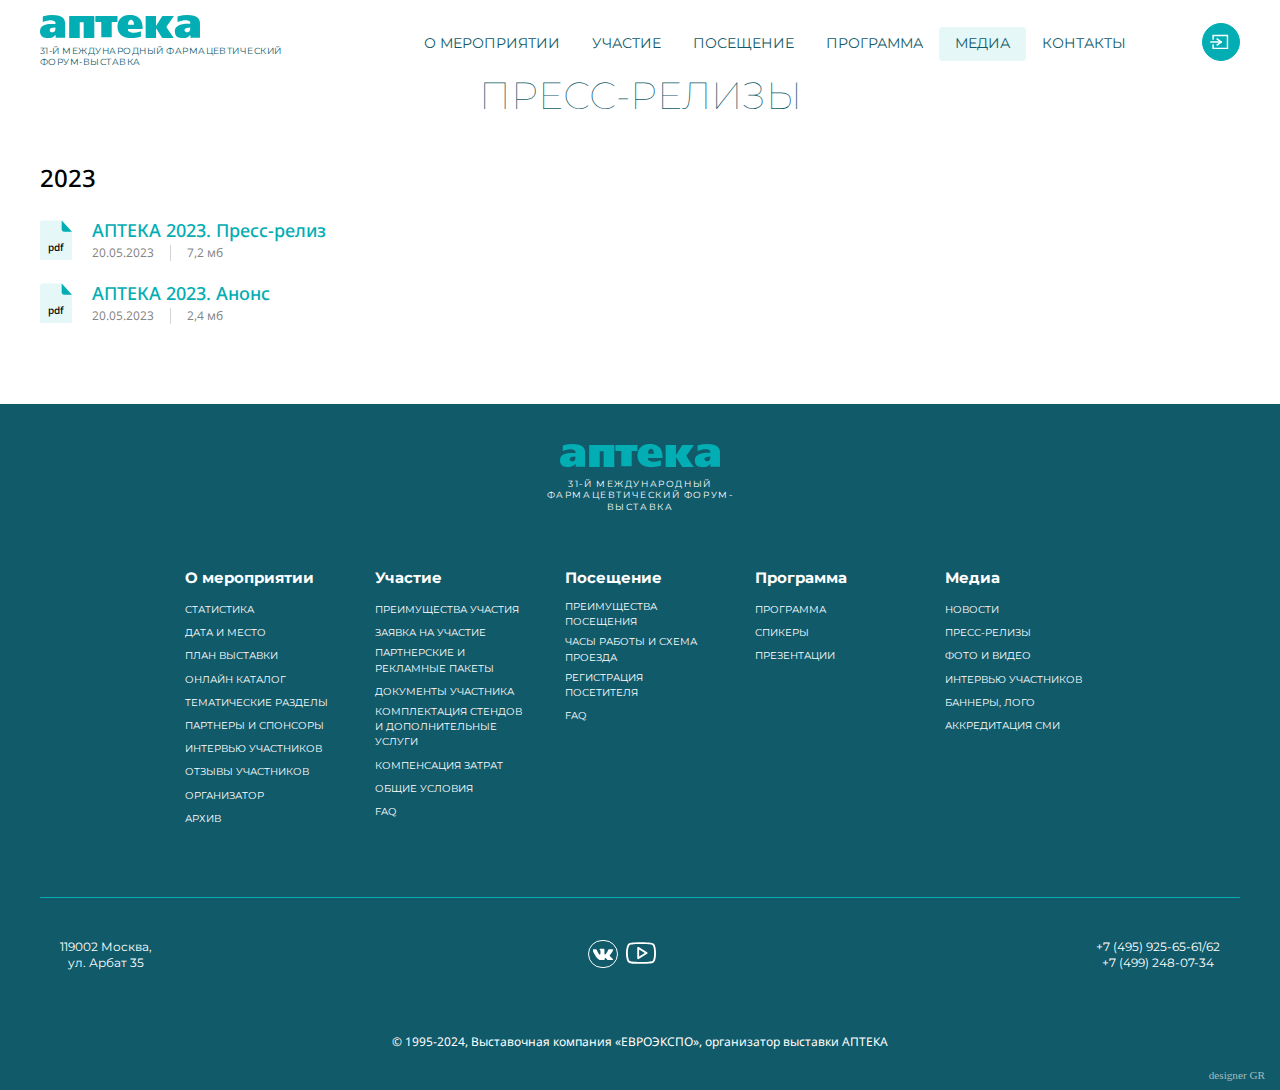
==== commit d6225a98: "updates" ====
--- a/media_press_reliz.html
+++ b/media_press_reliz.html
@@ -332,7 +332,7 @@
 	
 			</ul></li>	
 	
-					<li><span class="root-item">Медиа</span>
+					<li class="item-selected"><span class="root-item">Медиа</span>
 				<ul>
 				<span class="nav--tramngle"></span>
 		
@@ -707,7 +707,7 @@
 	
 			</ul></li>	
 	
-					<li><span class="root-item">Медиа</span>
+					<li class="item-selected"><span class="root-item">Медиа</span>
 				<ul>
 				<span class="nav--tramngle"></span>
 		
@@ -797,11 +797,35 @@
 
 	<h1 class="title main-title">Пресс-релизы</h1>
 <div class="description">
-	<ul>
-<li><a href="/upload/files/2023/application/АПТЕКА%202023.%20Пресс-релиз-1.pdf">АПТЕКА 2023. Пресс-релиз</a></li>
-		<li><a href="/upload/files/2023/application/АПТЕКА%202023.%20Анонс.pdf">АПТЕКА 2023. Анонс</a> </li>
-		
-	</ul>
+
+                    <!-- docs container -->
+                    <div class="docs-container">
+                        <div class="docs-group">
+                            <div class="docs-group-title">2023</div>
+                            <div class="docs-group-list">
+                                <div class="docs-item">
+                                    <a href="/upload/files/2023/application/АПТЕКА%202023.%20Пресс-релиз-1.pdf" target="_blank">
+                                        <div class="docs-item-icon">pdf</div>
+                                        <div class="docs-item-content">
+                                            <div class="docs-item-title">АПТЕКА 2023. Пресс-релиз</div>
+                                            <div class="docs-item-info">20.05.2023<span></span>7,2 мб</div>
+                                        </div>
+                                    </a>
+                                </div>
+                                <div class="docs-item">
+                                    <a href="/upload/files/2023/application/АПТЕКА%202023.%20Анонс.pdf" target="_blank">
+                                        <div class="docs-item-icon">pdf</div>
+                                        <div class="docs-item-content">
+                                            <div class="docs-item-title">АПТЕКА 2023. Анонс</div>
+                                            <div class="docs-item-info">20.05.2023<span></span>2,4 мб</div>
+                                        </div>
+                                    </a>
+                                </div>
+                            </div>
+                        </div>
+                    </div>
+                    <!-- docs container END -->
+
 </div>
 
 <!--'start_frame_cache_y0XwfU'--><div class="banners">
@@ -1450,7 +1474,7 @@
 <script src="local/templates/apteka-gr/js/main.min.js?1696420835163530"></script>
 <script src="local/templates/apteka-gr/components/bitrix/menu/top-menu/script.js?1683732436470"></script>
 
-<script type="text/javascript" src="/js/slick/slick.min.js"></script>
+<script type="text/javascript" src="js/slick/slick.min.js"></script>
 <script type="text/javascript">
     jQuery(document).on('ready', function() {
   jQuery('.autoplay-slide').slick({
--- a/local/templates/apteka-gr/template_styles.css
+++ b/local/templates/apteka-gr/template_styles.css
@@ -12,4 +12,275 @@
 }
 
 .nav ul li a {font-size: .85rem;}
-.box-speakers-speaker a:hover {transform:translateY(-5px); transition: transform 0.2s}+.box-speakers-speaker a:hover {transform:translateY(-5px); transition: transform 0.2s}
+
+@font-face{font-display:swap;font-family:"NotoSans-Medium";src:url(./fonts/Noto_Sans/NotoSans-Medium.woff) format("woff")}
+@font-face{font-display:swap;font-family:"NotoSans-Semibold";src:url(./fonts/Noto_Sans/NotoSans-Semibold.woff) format("woff")}
+@font-face{font-display:swap;font-family:"Montserrat-Semibold";src:url(./fonts/Montserrat/Montserrat-Semibold.woff) format("woff")}
+@font-face{font-display:swap;font-family:"Montserrat-Medium";src:url(./fonts/Montserrat/Montserrat-Medium.woff) format("woff")}
+
+@media (min-width:1195px) {
+    .nav {width:auto}
+    #horizontal-multilevel-menu {display:flex}
+    #horizontal-multilevel-menu > li {margin:0; height:70px; display:flex; align-items:center}
+    #horizontal-multilevel-menu > li > span,
+    #horizontal-multilevel-menu > li > a {border-radius:4px; padding:10px 16px; width:auto; height:auto}
+    #horizontal-multilevel-menu > li.item-selected > span {background:#E5F7F7}
+    #horizontal-multilevel-menu > li > ul::before {content:""; position:absolute; left:0; top:-5px; right:0; height:5px; background:transparent}
+    #horizontal-multilevel-menu > li > ul > li {margin:2px 0 0 0}
+    #horizontal-multilevel-menu > li > ul > li:first-child {margin:0}
+    #horizontal-multilevel-menu > li > ul > li > a {border-radius:4px; padding:10px 12px; margin:0 6px}
+    #horizontal-multilevel-menu > li > ul > li.item-selected > a {background:#00969C; color:#FFFFFF}
+
+    .fixed-header_top .wrap {margin:0 auto; display:flex; align-items:center}
+    .fixed-header_top .header--logo {flex-grow:1; order:0}
+    .fixed-header_top .logo a svg {width:152px; height:22px}
+    .fixed-header_top .header--logo--slogan__left {display:none}
+    .fixed-header_top .header--btnenter__right {float:none; order:2; margin:0}
+    .fixed-header_top .nav {float:none; right:auto; order:1; margin:0 40px 0 0}
+    #horizontal-multilevel-menu > li {height:58px}
+}
+
+.modal .modal--enter {width:360px}
+.modal--enter .wrap {margin:0; padding:60px 10px 0 10px; width:100%; box-sizing:border-box}
+.modal--enter .wrap::after {content:""; display:block; margin:40px 0 0 0; height:1px; background:#03ADB4}
+.modal--enter .modal--menu--btn--close {right:10px; top:15px}
+.modal--enter .modal--menu--logo {margin:113px 0 0 0; top:auto; text-align:center; width:295px}
+.modal--enter .modal--logo--slogan__center {margin:9px 0 0 0; text-align:center; font-size:12px; line-height:16px}
+.modal--enter .logo a {width:207px}
+.modal--enter .logo a svg {width:207px; height:30px}
+.modal--enter .padding {margin:0; background:#03ADB4}
+.modal--enter--title4 {margin:40px 0 0 0}
+.modal--enter--title4 h4 {margin:0; font:18px/20px Montserrat-Bold, sans-serif; letter-spacing:-0.03em; color:#FFFFFF; text-transform:uppercase}
+.modal--enter .line {margin:40px 0 0 0; height:1px; background:#03ADB4}
+.modal--enter--btnlink {margin:20px 0 0 0; padding:15px; font:16px/18px Montserrat-Semibold, sans-serif; text-transform:uppercase; letter-spacing:-0.01em; border-radius:5px; background:#03ADB4}
+.modal--enter--btnlink.btnlink .btnlink--name {font:16px/18px Montserrat-Semibold, sans-serif}
+.modal--enter--btnlink.btnlink:hover .btnlink--box {width:400px}
+
+@media (max-width:1194px) {
+    .modal--enter .modal--menu--logo {margin:93px 0 0 0}
+}
+
+@media (max-width:1194px) {
+    .modal--menu .wrap {margin:15px 10px}
+    .modal--menu .modal--menu--btn--close {right:10px; top:15px}
+    .modal--menu .modal--menu--logo {margin:0; top:auto; text-align:left}
+    .modal--menu .modal--logo--slogan__center {margin:9px 0 0 0; text-align:left}
+    .modal--menu .logo a {width:152px}
+    .modal--menu .logo a svg {width:152px; height:22px}
+    .modal--menu .modal--box {padding:30px 0}
+    .modal--menu .modal--box .modal--box {padding:0}
+    .modal--menu .listlink {margin:4px 0 0 0; background:#016477; border-radius:5px}
+    .modal--menu .listlink:first-child {margin:0}
+    .modal--menu .modal--box .listlink.open {background:#03ADB4}
+    .modal--menu .modal--box .d-lnk-txt {display:block; margin:4px 0 0 0; background:#016477; border-radius:5px}
+    .modal--menu .modal--box .d-lnk-txt:first-child {margin:0}
+    .modal--menu .modal--box .d-lnk-txt a {display:block; margin:0; width:auto; padding:16px 15px; background:none; font:16px/18px Montserrat-Semibold, sans-serif; text-transform:uppercase; letter-spacing:-0.01em; position:relative; text-align:left}
+    .modal--menu .modal--box .listlink .d-lnk-txt {display:none; margin:0; width:auto; padding:0 15px 15px 15px; background:none; border-radius:0}
+    .modal--menu .modal--box .listlink.open .d-lnk-txt {display:block}
+    .modal--menu .modal--box .listlink .d-lnk-txt li {margin:4px 0 0 0}
+    .modal--menu .modal--box .listlink .d-lnk-txt li:first-child {margin:0}
+    .modal--menu .modal--box .listlink .d-lnk-txt li a {display:block; padding:12px; width:auto; border-radius:4px; color:#FFFFFF; font:14px/15px Montserrat-Medium, sans-serif; text-transform:uppercase; letter-spacing:-0.01em}
+    .modal--menu .modal--box .listlink .d-lnk-txt li a.item-selected {color:rgba(255, 255, 255, 0.5); background:#00969C}
+    .modal--menu .modal--box .modal--menu__title {display:block; margin:0; width:auto; padding:16px 50px 16px 15px; background:none; font:16px/18px Montserrat-Semibold, sans-serif; text-transform:uppercase; letter-spacing:-0.01em; position:relative; text-align:left}
+    .modal--menu .modal--box .modal--menu__title::before {content:""; position:absolute; right:15px; top:15px; width:20px; height:20px; background:url(./img/mobile-menu.svg) no-repeat}
+    .modal--menu .modal--box .listlink.open .modal--menu__title::before {transform:rotate(-180deg)}
+}
+
+.docs-container {margin:40px -40px -40px -40px; display:flex; flex-wrap:wrap}
+.docs-group {min-width:50%; max-width:50%; padding:0 40px 40px 40px; box-sizing:border-box}
+.docs-group-title {font:24px/41px NotoSans-Medium, sans-serif; color:#000000}
+.docs-group-list {margin:20px 0 0 0}
+.docs-item {margin:20px 0 0 0}
+.docs-item a {display:flex; align-items:center; color:#03ADB4; text-decoration:none; transition:color 0.3s linear}
+.docs-item a:hover {color:#115A69}
+.docs-item-icon {min-width:32px; max-width:32px; height:40px; padding:19px 0 0 0; margin:0 20px 0 0; background:url(./img/doc-icon.svg) no-repeat; background-size:100%; text-align:center; box-sizing:border-box; font:10px/17px NotoSans-Medium, sans-serif; color:#000000}
+.docs-item-title {font:18px/25px NotoSans-Medium, sans-serif}
+.docs-item-info {margin:2px 0 0 0; font:12px/16px NotoSans-Regular, sans-serif; color:rgba(78, 78, 78, 0.7); display:flex; align-items:center}
+.docs-item-info span {margin:0 16px; width:1px; height:16px; background:rgba(78, 78, 78, 0.25)}
+.docs-item-sep {margin:20px 0 0 0; height:1px; background:rgba(216, 216, 216, 0.5)}
+
+@media (max-width:1194px) {
+    .docs-container {margin:30px 0 0 0; display:block}
+    .docs-group {min-width:0; max-width:none; padding:0; margin:40px 0 0 0}
+    .docs-group:first-child {margin:0}
+    .docs-group-title {font-size:18px; line-height:31px}
+    .docs-item-title {font-size:14px; line-height:20px}
+}
+
+.program-new {margin:80px 0 0 0}
+
+@media (max-width:1194px) {
+    .program-new {margin:40px 0 0 0}
+}
+
+.program-new-filter {display:flex; align-items:flex-start; justify-content:space-between}
+.program-new-filter-dates-inner {display:flex; padding:2px; background:rgba(79, 113, 119, 0.1); border-radius:6px}
+.program-new-filter-dates-item {margin:0 0 0 2px; padding:16px 20px; border-radius:4px; font:16px/20px Montserrat-Bold, sans-serif; letter-spacing:-0.05em; text-transform:uppercase; color:#555555; transition:background 0.2s, color 0.2s; cursor:pointer}
+.program-new-filter-dates-item:first-child {margin:0}
+.program-new-filter-dates-item:hover {color:#03ADB4}
+.program-new-filter-dates-item.active {color:#03ADB4; background:#FFFFFF}
+.program-new-filter-formats {position:relative; min-width:350px; max-width:350px}
+.program-new-filter-formats-current {height:56px; box-sizing:border-box; position:relative; border:1px solid #D8D8D8; border-radius:4px; cursor:pointer; transition:border-color 0.2s}
+.program-new-filter-formats-current:hover {border-color:#555555}
+.program-new-filter-formats-current::after {content:""; position:absolute; right:15px; top:15px; width:24px; height:24px; background:url(./img/program-new-filter-formats.svg) no-repeat; transition:transform 0.2s}
+.program-new-filter-formats.open .program-new-filter-formats-current::after {transform:rotate(-180deg)}
+.program-new-filter-formats-current-title {position:absolute; left:15px; top:15px; font:16px/24px NotoSans-Regular, sans-serif; color:rgba(0, 0, 0, 0.5)}
+.program-new-filter-formats.full .program-new-filter-formats-current-title {top:10px; color:#4E4E4E; font-size:12px; line-height:12px}
+.program-new-filter-formats-current-values {display:none; position:absolute; left:15px; top:28px; right:55px; font:16px/16px NotoSans-Regular, sans-serif; color:#000000; overflow:hidden; white-space:nowrap; text-overflow:ellipsis}
+.program-new-filter-formats.full .program-new-filter-formats-current-values {display:block}
+.program-new-filter-formats-list {display:none; position:absolute; left:0; top:100%; right:0; margin:5px 0 0 0; background:#FFFFFF; border:1px solid #D8D8D8; z-index:1; border-radius:4px; max-height:400px; overflow:auto; box-shadow:0px 4px 2px rgba(0, 0, 0, 0.04)}
+.program-new-filter-formats.open .program-new-filter-formats-list {display:block}
+.program-new-filter-formats-item {padding:22px 22px 22px 50px; position:relative; font:16px/16px NotoSans-Regular, sans-serif; color:rgba(0, 0, 0, 0.7); cursor:pointer}
+.program-new-filter-formats-item::before {content:""; position:absolute; left:19px; top:20px; width:20px; height:20px; box-sizing:border-box; border:1px solid rgba(78, 78, 78, 0.5); border-radius:2px; background:url(./img/program-new-filter-formats-item.svg) no-repeat -999px -999px; transition:background-color 0.2s, border-color 0.2s}
+.program-new-filter-formats-item:hover::before {border-color:#03ADB4}
+.program-new-filter-formats-item.active::before {border-color:#03ADB4; background-color:#03ADB4; background-position:center}
+.program-new-filter-halls {display:none}
+
+@media (max-width:1194px) {
+    .program-new-filter {display:block}
+    .program-new-filter-dates {display:flex; width:100%; position:relative; overflow:hidden}
+    .program-new-filter-dates-item {padding:17px 20px; font-size:14px; line-height:18px; white-space:nowrap}
+    .program-new-filter-formats {min-width:0; max-width:none; margin:30px 0 0 0}
+    .program-new-filter-halls {display:block; margin:30px 0 0 0; border-bottom:1px solid #D8D8D8; display:flex; font:12px/15px Montserrat-Bold, sans-serif; letter-spacing:-0.05em; text-transform:uppercase}
+    .program-new-filter-halls-inner {display:flex}
+    .program-new-filter-hall {margin:0 0 0 12px; color:rgba(0, 0, 0, 0.5); transition:color 0.2s; cursor:pointer; position:relative; padding:0 0 9px 0}
+    .program-new-filter-hall.active {color:#000000}
+    .program-new-filter-hall:first-child {margin:0}
+    .program-new-filter-hall::after {content:""; display:block; position:absolute; left:0; bottom:-1px; right:0; height:2px; background:#03ADB4; transition:transform 0.2s; transform:scale(0, 1); transform-origin:left top}
+    .program-new-filter-hall.active::after {transform:scale(1)}
+}
+
+.program-new-container {margin:40px auto 0 auto; width:900px; position:relative}
+.program-new-container.wide {width:auto}
+
+@media (max-width:1194px) {
+    .program-new-container {margin:30px 0 0 0; width:auto}
+}
+
+.program-new-hours {padding:38px 60px 0 60px}
+.program-new-hour {margin:25px 0 0 0; height:20px; position:relative; font:16px/20px Montserrat-Semibold, sans-serif; color:#000000}
+.program-new-hour::before {content:""; position:absolute; left:0; top:50%; right:0; height:1px; background:#D8D8D8; transform:translateY(-50%)}
+.program-new-hour:first-child {margin:0}
+.program-new-hour-sep {margin:25px 0 0 0; height:20px; position:relative; font:16px/20px Montserrat-Semibold, sans-serif; color:#000000}
+.program-new-hour-sep::before {content:""; position:absolute; left:0; top:50%; right:0; height:1px; background:#EFEFEF; transform:translateY(-50%)}
+.program-new-hour span {position:absolute; left:-60px; top:50%; transform:translateY(-50%)}
+.program-new-hour span:nth-child(2) {left:auto; right:-60px}
+
+@media (max-width:1194px) {
+    .program-new-hours {padding:0 0 0 40px}
+    .program-new-hour {font-size:12px; line-height:15px}
+    .program-new-hour span {left:-40px}
+    .program-new-hour span:nth-child(2) {display:none}
+}
+
+.program-new-halls {position:absolute; left:55px; top:0; right:55px; display:flex}
+.program-new-hall {flex:1; position:relative; margin:0 20px}
+.program-new-hall-title {height:48px; font:18px/22px Montserrat-Bold, sans-serif; letter-spacing:-0.05em; text-transform:uppercase; color:#000000; box-sizing:border-box}
+
+@media (max-width:1194px) {
+    .program-new-halls {left:50px; right:0; display:block}
+    .program-new-hall {margin:0; display:none}
+    .program-new-hall.active {display:block}
+    .program-new-hall-title {display:none}
+}
+
+.program-new-item {position:absolute; left:0; right:0; padding:16px; border-radius:6px; box-sizing:border-box; margin:48px 0 0 0; min-height:59px; overflow:hidden; transition:transform 0.2s}
+a.program-new-item:hover {transform:translateY(-5px)}
+.program-new-item.hidden {display:none}
+.program-new-item-top {display:flex; align-items:center; justify-content:space-between}
+.program-new-item-time {white-space:nowrap; padding:0 0 0 21px; position:relative; font:14px/21px NotoSans-Medium, sans-serif; color:#4E4E4E; background:url(./img/program-new-item-time.svg) no-repeat left 3px}
+.program-new-item-format {font:12px/18px NotoSans-Regular, sans-serif; color:rgba(0, 0, 0, 0.5); text-transform:uppercase; text-align:right; margin:0 0 0 12px; white-space:nowrap; position:relative; overflow:hidden; text-overflow:ellipsis; width:100%}
+.program-new-item-title {margin:12px 0 0 0; font:18px/27px NotoSans-Medium, sans-serif; color:#115A69}
+.program-new-item-title:first-child {margin:0}
+.program-new-item-top .program-new-item-title {margin:0 0 0 12px; white-space:nowrap; position:relative; overflow:hidden; text-overflow:ellipsis; width:100%}
+
+@media (max-width:1194px) {
+    .program-new-item {margin:10px 0 0 0; padding:12px; min-height:45px}
+    .program-new-item-time {padding:0 0 0 19px; background-size:14px 14px; background-position:left 2px; font-size:12px; line-height:18px}
+    .program-new-item-title {font-size:14px; line-height:21px}
+}
+
+.window-open,
+.window-open body {overflow:hidden; position:fixed; left:0; top:0; right:0; bottom:0}
+
+.window {position:fixed; left:0; top:0; right:0; bottom:0; overflow:auto; z-index:9999; background:rgba(17, 90, 105, 0.75); text-align:center}
+.window::after {content:""; display:inline-block; width:0; height:100%; vertical-align:middle}
+.window-container {display:inline-block; vertical-align:middle; position:relative; text-align:left; background:#FFFFFF; margin:15px 0}
+.window-close {position:absolute; z-index:9999; right:36px; top:14.5px; width:36px; height:36px}
+.window-close svg {display:block; width:36px; height:36px; fill:#03ADB4; transition:fill 0.2s}
+.window-close:hover svg {fill:#FFFFFF}
+
+@media (max-width:1194px) {
+    .window::after {display:none}
+    .window-container {margin:0}
+    .window-close {right:10px; top:12.5px; width:30px; height:30px}
+    .window-close svg {width:30px; height:30px}
+}
+
+.window-event {width:1000px}
+.window-event-header {background:#115A69; padding:12px 36px; color:#FFFFFF; font:24px/41px Montserrat-Semibold, sans-serif}
+.window-event-container {padding:40px 36px 80px 36px}
+.window-event-title {font:24px/36px NotoSans-Semibold, sans-serif; color:#000000}
+.window-event-info {margin:20px 0 0 0; padding:20px; background:#E5F7F7; border-left:1px solid #03ADB4}
+.window-event-info-header {display:flex; align-items:center; font:20px/24px Montserrat-Bold, sans-serif; letter-spacing:-0.05em; text-transform:uppercase}
+.window-event-info-header-date {color:#03ADB4}
+.window-event-info-header-time {margin:0 0 0 20px; padding:0 0 0 20px; border-left:1px solid rgba(3, 173, 180, 0.5); color:#000000}
+.window-event-info-address {margin:6px 0 0 0; padding:0 0 0 25px; position:relative; font:16px/27px NotoSans-Regular, sans-serif; color:#4E4E4E; background:url(./img/window-event-info-address.svg) no-repeat left top}
+.window-event-anonce {margin:20px 0 0 0; font:16px/27px NotoSans-Regular, sans-serif; color:#4E4E4E}
+.window-event-moderator {margin:60px 0 0 0; background:#F7F7F7; padding:24px; border-radius:8px; display:flex}
+.window-event-moderator-photo {min-width:183px; max-width:183px}
+.window-event-moderator-photo img {display:block; width:100%; border-radius:4px}
+.window-event-moderator-container {margin:0 0 0 20px}
+.window-event-moderator-name {font:24px/29px Montserrat-Bold, sans-serif; letter-spacing:-0.05em; text-transform:uppercase; color:#000000}
+.window-event-moderator-status {margin:6px 0 0 0; font:20px/24px Montserrat-Bold, sans-serif; letter-spacing:-0.05em; text-transform:uppercase; color:#03ADB4}
+.window-event-moderator-photo-mobile {display:none}
+.window-event-moderator-post {margin:12px 0 0 0; font:16px/27px NotoSans-Regular, sans-serif; color:#4E4E4E}
+.window-event-speakers {margin:60px 0 0 0}
+.window-event-speakers-title {font:30px/36px Montserrat-Regular, sans-serif; text-transform:uppercase; color:#000000}
+.window-event-speakers-list {margin:4px -10px 0 -10px; display:flex; flex-wrap:wrap}
+.window-event-speakers-item {min-width:25%; max-width:25%; padding:36px 10px 0 10px; box-sizing:border-box}
+.window-event-speakers-item-photo {height:260px; background:no-repeat center; background-size:cover; border-radius:4px}
+.window-event-speakers-item-name {margin:10px 0 0 0; font:18px/31px NotoSans-Medium, sans-serif; text-align:center; color:#03ADB4}
+.window-event-speakers-item-post {margin:10px 0 0 0; font:14px/21px NotoSans-Regular, sans-serif; text-align:center; color:#4E4E4E}
+.window-event-themes {margin:60px 0 0 0}
+.window-event-themes-title {font:30px/36px Montserrat-Regular, sans-serif; text-transform:uppercase; color:#000000}
+.window-event-themes-list {margin:20px 0 0 0; font:18px/31px NotoSans-Regular, sans-serif; color:#4E4E4E; counter-reset:themespoint}
+.window-event-themes-item {margin:12px 0 0 0; padding:0 0 0 36px; position:relative}
+.window-event-themes-item::before {content:counter(themespoint)'.'; counter-increment:themespoint 1; position:absolute; left:0; top:0; font-family:NotoSans-Medium, sans-serif; color:#03ADB4}
+.window-event-docs {margin:60px 0 0 0}
+.window-event-docs-title {font:30px/36px Montserrat-Regular, sans-serif; text-transform:uppercase; color:#000000}
+.window-event-docs-list {margin:20px 0 0 0}
+.window-event-btn {display:none}
+
+@media (max-width:1194px) {
+    .window-event {width:100%; max-width:360px}
+    .window-event-header {padding:12px 10px; font-size:18px; line-height:31px}
+    .window-event-container {padding:20px 10px 60px 10px}
+    .window-event-title {font-size:18px; line-height:27px}
+    .window-event-info-address {margin:10px 0 0 0; line-height:24px}
+    .window-event-anonce {font-size:14px; line-height:24px}
+    .window-event-moderator {margin:40px 0 0 0; padding:20px; text-align:center}
+    .window-event-moderator-photo {display:none}
+    .window-event-moderator-container {margin:0}
+    .window-event-moderator-name {font-size:20px; line-height:24px}
+    .window-event-moderator-status {font-size:18px; line-height:22px}
+    .window-event-moderator-photo-mobile {display:block; margin:20px auto 0 auto; width:183px}
+    .window-event-moderator-photo-mobile img {display:block; width:100%; border-radius:4px}
+    .window-event-moderator-post {margin:20px 0 0 0; font-size:14px; line-height:24px}
+    .window-event-speakers {margin:40px 0 0 0}
+    .window-event-speakers-title {font-size:20px; line-height:24px}
+    .window-event-speakers-list {margin:0 -5px}
+    .window-event-speakers-item {min-width:50%; max-width:50%; padding:20px 5px 0 5px}
+    .window-event-speakers-item-photo {height:200px}
+    .window-event-speakers-item-name {margin:5px 0 0 0; font-size:14px; line-height:21px}
+    .window-event-speakers-item-post {margin:5px 0 0 0; font-size:10px; line-height:15px}
+    .window-event-themes {margin:40px 0 0 0}
+    .window-event-themes-title {font-size:20px; line-height:24px}
+    .window-event-themes-list {font-size:14px; line-height:24px}
+    .window-event-themes-item {margin:5px 0 0 0; padding:0 0 0 24px}
+    .window-event-docs {margin:40px 0 0 0}
+    .window-event-docs-title {font-size:20px; line-height:24px}
+    .window-event-btn {display:block; padding:20px; background:#F7F7F7}
+    .window-event-btn a {display:block; padding:15px; text-align:center; color:#FFFFFF; text-decoration:none; background:#03ADB4; border-radius:5px; font:16px/18px Montserrat-Semibold, sans-serif; text-transform:uppercase; letter-spacing:-0.01em}
+}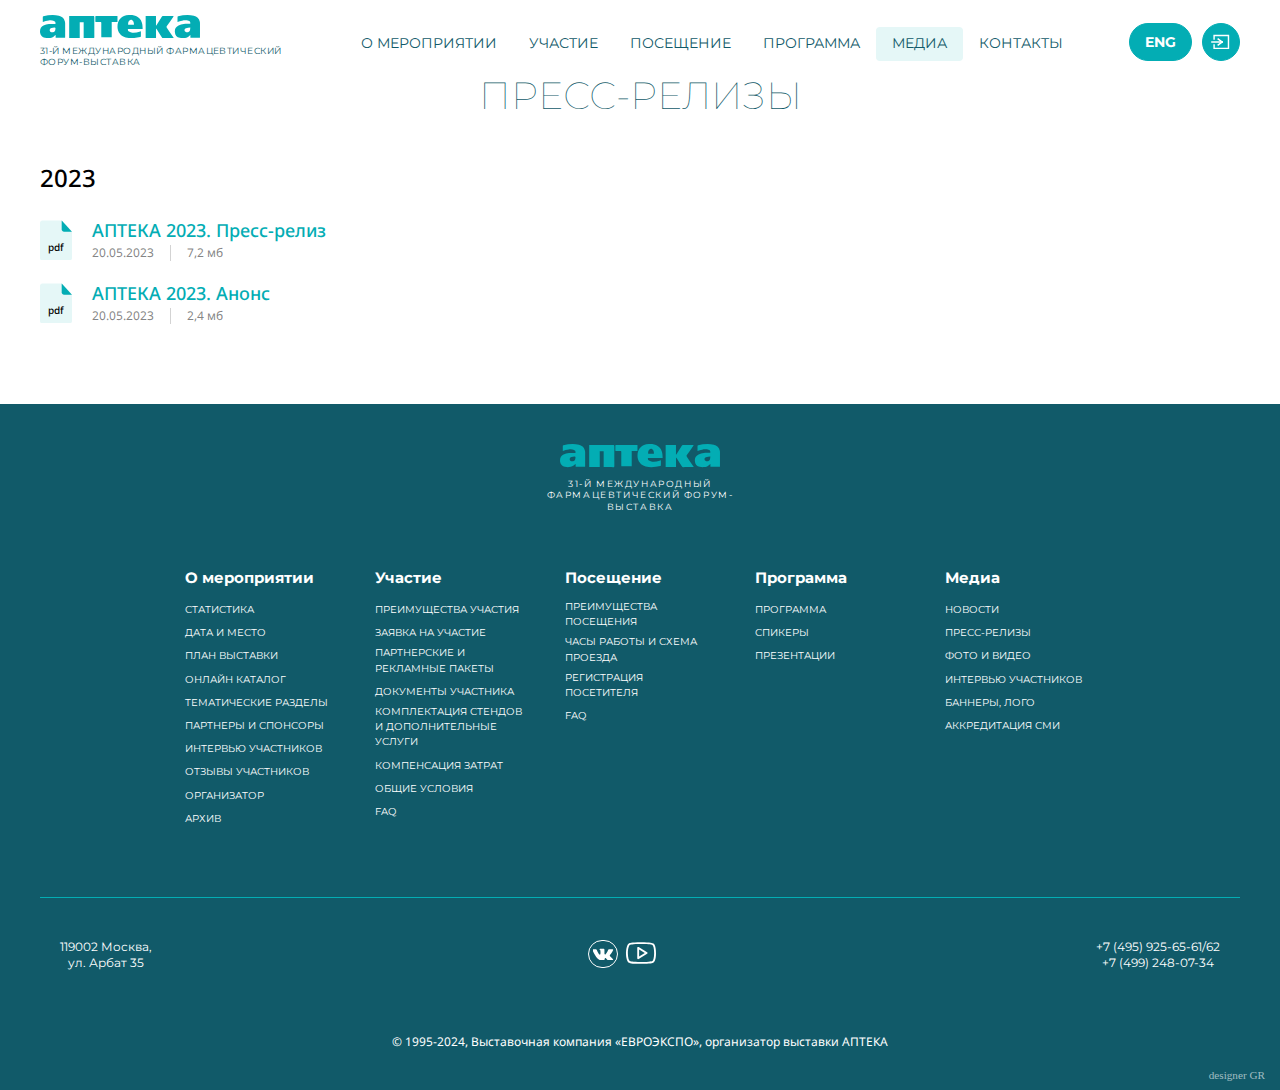
==== commit baeb4dc5: "updates" ====
--- a/media_press_reliz.html
+++ b/media_press_reliz.html
@@ -90,8 +90,8 @@
 				</span>
 				<span class="btnenter--box"></span>
 			</button>
-			<a href="/en/" class="btnaction header--btnaction__right" style="display:none">
-				<span class="btnaction--name">EN</span>
+			<a href="/en/" class="btnaction header--btnaction__right">
+				<span class="btnaction--name">ENG</span>
 				<span class="btnaction--box"></span>
 			</a>
 			<nav class="nav">
@@ -465,8 +465,8 @@
 				<span class="btnenter--box"></span>
 			</button>
 	   
-			<a href="/en/" class="btnaction header--btnaction__right" style="display:none">
-				<span class="btnaction--name">EN</span>
+			<a href="/en/" class="btnaction header--btnaction__right">
+				<span class="btnaction--name">ENG</span>
 				<span class="btnaction--box"></span>
 			</a>
 			<nav class="nav">
@@ -1149,19 +1149,7 @@
     <div class="modal--enter">
             <button class="btn--close modal--btn--close">
                 <span class="box-btn-close">
-                    <svg width="17px" height="15px" viewBox="0 0 17 15">
-                        <g class="svgline" stroke="none" stroke-width="1" fill="none" fill-rule="evenodd"
-                            stroke-linecap="square">
-                            <g id="Desktop-HD" transform="translate(-1217.000000, -35.000000)">
-                                <line x1="1225.5" y1="32.5" x2="1225.5" y2="52.5" id="Line-2"
-                                    transform="translate(1225.500000, 42.500000) rotate(-45.000000) translate(-1225.500000, -42.500000) ">
-                                </line>
-                                <line x1="1225.5" y1="32.5" x2="1225.5" y2="52.5" id="Line-2"
-                                    transform="translate(1225.500000, 42.500000) rotate(-135.000000) translate(-1225.500000, -42.500000) ">
-                                </line>
-                            </g>
-                        </g>
-                    </svg>
+                    <svg viewBox="0 0 36 37" fill="none" xmlns="http://www.w3.org/2000/svg"><path d="M10.5517 26.9828L18 19.5345L25.4483 26.9828L26.4828 25.9483L19.0345 18.5L26.4828 11.0517L25.4483 10.0172L18 17.4655L10.5517 10.0172L9.51724 11.0517L16.9655 18.5L9.51724 25.9483L10.5517 26.9828ZM18.009 36.5C15.5202 36.5 13.18 36.0277 10.9884 35.0832C8.79669 34.1387 6.89022 32.8568 5.26898 31.2376C3.64778 29.6184 2.36431 27.7144 1.41859 25.5255C0.472862 23.3366 0 20.9978 0 18.509C0 16.0202 0.472259 13.68 1.41678 11.4884C2.36133 9.29669 3.64319 7.39024 5.26236 5.76903C6.88157 4.14779 8.78562 2.86431 10.9745 1.91859C13.1634 0.972863 15.5022 0.5 17.991 0.5C20.4798 0.5 22.82 0.972258 25.0116 1.91678C27.2033 2.86133 29.1098 4.14319 30.731 5.76236C32.3522 7.38157 33.6357 9.28562 34.5814 11.4745C35.5271 13.6634 36 16.0022 36 18.491C36 20.9798 35.5277 23.32 34.5832 25.5116C33.6387 27.7033 32.3568 29.6098 30.7376 31.231C29.1184 32.8522 27.2144 34.1357 25.0255 35.0814C22.8366 36.0271 20.4978 36.5 18.009 36.5ZM18 35.0517C22.6207 35.0517 26.5345 33.4483 29.7414 30.2414C32.9483 27.0345 34.5517 23.1207 34.5517 18.5C34.5517 13.8793 32.9483 9.96552 29.7414 6.75862C26.5345 3.55172 22.6207 1.94828 18 1.94828C13.3793 1.94828 9.46552 3.55172 6.25862 6.75862C3.05172 9.96552 1.44828 13.8793 1.44828 18.5C1.44828 23.1207 3.05172 27.0345 6.25862 30.2414C9.46552 33.4483 13.3793 35.0517 18 35.0517Z" /></svg>
                 </span>
             </button>
             <div class="logo modal--menu--logo">
@@ -1219,19 +1207,7 @@
     <div class="modal--menu"> 
             <button class="btn--close modal--menu--btn--close">
                 <span class="box-btn-close">
-                    <svg width="17px" height="15px" viewBox="0 0 17 15">
-                        <g class="svgline" stroke="none" stroke-width="1" fill="none" fill-rule="evenodd"
-                            stroke-linecap="square">
-                            <g id="Desktop-HD" transform="translate(-1217.000000, -35.000000)">
-                                <line x1="1225.5" y1="32.5" x2="1225.5" y2="52.5" id="Line-2"
-                                    transform="translate(1225.500000, 42.500000) rotate(-45.000000) translate(-1225.500000, -42.500000) ">
-                                </line>
-                                <line x1="1225.5" y1="32.5" x2="1225.5" y2="52.5" id="Line-2"
-                                    transform="translate(1225.500000, 42.500000) rotate(-135.000000) translate(-1225.500000, -42.500000) ">
-                                </line>
-                            </g>
-                        </g>
-                    </svg>
+                    <svg viewBox="0 0 36 37" fill="none" xmlns="http://www.w3.org/2000/svg"><path d="M10.5517 26.9828L18 19.5345L25.4483 26.9828L26.4828 25.9483L19.0345 18.5L26.4828 11.0517L25.4483 10.0172L18 17.4655L10.5517 10.0172L9.51724 11.0517L16.9655 18.5L9.51724 25.9483L10.5517 26.9828ZM18.009 36.5C15.5202 36.5 13.18 36.0277 10.9884 35.0832C8.79669 34.1387 6.89022 32.8568 5.26898 31.2376C3.64778 29.6184 2.36431 27.7144 1.41859 25.5255C0.472862 23.3366 0 20.9978 0 18.509C0 16.0202 0.472259 13.68 1.41678 11.4884C2.36133 9.29669 3.64319 7.39024 5.26236 5.76903C6.88157 4.14779 8.78562 2.86431 10.9745 1.91859C13.1634 0.972863 15.5022 0.5 17.991 0.5C20.4798 0.5 22.82 0.972258 25.0116 1.91678C27.2033 2.86133 29.1098 4.14319 30.731 5.76236C32.3522 7.38157 33.6357 9.28562 34.5814 11.4745C35.5271 13.6634 36 16.0022 36 18.491C36 20.9798 35.5277 23.32 34.5832 25.5116C33.6387 27.7033 32.3568 29.6098 30.7376 31.231C29.1184 32.8522 27.2144 34.1357 25.0255 35.0814C22.8366 36.0271 20.4978 36.5 18.009 36.5ZM18 35.0517C22.6207 35.0517 26.5345 33.4483 29.7414 30.2414C32.9483 27.0345 34.5517 23.1207 34.5517 18.5C34.5517 13.8793 32.9483 9.96552 29.7414 6.75862C26.5345 3.55172 22.6207 1.94828 18 1.94828C13.3793 1.94828 9.46552 3.55172 6.25862 6.75862C3.05172 9.96552 1.44828 13.8793 1.44828 18.5C1.44828 23.1207 3.05172 27.0345 6.25862 30.2414C9.46552 33.4483 13.3793 35.0517 18 35.0517Z" /></svg>
                 </span>
             </button>
         <div class="wrap">
--- a/local/templates/apteka-gr/template_styles.css
+++ b/local/templates/apteka-gr/template_styles.css
@@ -3,7 +3,7 @@
 /*! fancyBox v2.1.5 fancyapps.com | fancyapps.com/fancybox/#license */.fancybox-wrap,.fancybox-skin,.fancybox-outer,.fancybox-inner,.fancybox-image,.fancybox-wrap iframe,.fancybox-wrap object,.fancybox-nav,.fancybox-nav span,.fancybox-tmp{padding:0;margin:0;border:0;outline:none;vertical-align:top}.fancybox-wrap{position:absolute;top:0;left:0;z-index:8020}.fancybox-skin{position:relative;background:#f9f9f9;color:#444;text-shadow:none;border-radius:4px}.fancybox-opened{z-index:8030}.fancybox-opened .fancybox-skin{-webkit-box-shadow:0 10px 25px rgba(0,0,0,.5);box-shadow:0 10px 25px rgba(0,0,0,.5)}.fancybox-outer,.fancybox-inner{position:relative}.fancybox-inner{overflow:hidden}.fancybox-type-iframe .fancybox-inner{-webkit-overflow-scrolling:touch}.fancybox-error{color:#444;font:14px/20px "Helvetica Neue",Helvetica,Arial,sans-serif;margin:0;padding:15px;white-space:nowrap}.fancybox-image,.fancybox-iframe{display:block;width:100%;height:100%}.fancybox-image{max-width:100%;max-height:100%}#fancybox-loading,.fancybox-close,.fancybox-prev span,.fancybox-next span{background-image:url("../img/fancybox_sprite.png")}#fancybox-loading{position:fixed;top:50%;left:50%;margin-top:-22px;margin-left:-22px;background-position:0 -108px;opacity:.8;cursor:pointer;z-index:8060}#fancybox-loading div{width:44px;height:44px;background:url("../img/fancybox_loading.gif") center center no-repeat}.fancybox-close{position:absolute;top:-18px;right:-18px;width:36px;height:36px;cursor:pointer;z-index:8040}.fancybox-nav{position:absolute;top:0;width:40%;height:100%;cursor:pointer;text-decoration:none;background:rgba(0,0,0,0) url("../img/blank.gif");-webkit-tap-highlight-color:rgba(0,0,0,0);z-index:8040}.fancybox-prev{left:0}.fancybox-next{right:0}.fancybox-nav span{position:absolute;top:50%;width:36px;height:34px;margin-top:-18px;cursor:pointer;z-index:8040;visibility:hidden}.fancybox-prev span{left:10px;background-position:0 -36px}.fancybox-next span{right:10px;background-position:0 -72px}.fancybox-nav:hover span{visibility:visible}.fancybox-tmp{position:absolute;top:-99999px;left:-99999px;max-width:99999px;max-height:99999px;overflow:visible !important}.fancybox-lock{overflow:visible !important;width:auto}.fancybox-lock body{overflow:hidden !important}.fancybox-lock-test{overflow-y:hidden !important}.fancybox-overlay{position:absolute;top:0;left:0;overflow:hidden;display:none;z-index:8010;background:url("../img/fancybox_overlay.png")}.fancybox-overlay-fixed{position:fixed;bottom:0;right:0}.fancybox-lock .fancybox-overlay{overflow:auto;overflow-y:scroll}.fancybox-title{visibility:hidden;font:normal 13px/20px "Helvetica Neue",Helvetica,Arial,sans-serif;position:relative;text-shadow:none;z-index:8050}.fancybox-opened .fancybox-title{visibility:visible}.fancybox-title-float-wrap{position:absolute;bottom:0;right:50%;margin-bottom:-35px;z-index:8050;text-align:center}.fancybox-title-float-wrap .child{display:inline-block;margin-right:-100%;padding:2px 20px;background:rgba(0,0,0,0);background:rgba(0,0,0,.8);border-radius:15px;text-shadow:0 1px 2px #222;color:#fff;font-weight:bold;line-height:24px;white-space:nowrap}.fancybox-title-outside-wrap{position:relative;margin-top:10px;color:#fff}.fancybox-title-inside-wrap{padding-top:10px}.fancybox-title-over-wrap{position:absolute;bottom:0;left:0;color:#fff;padding:10px;background:#000;background:rgba(0,0,0,.8)}@media only screen and (-webkit-min-device-pixel-ratio: 1.5),only screen and (min--moz-device-pixel-ratio: 1.5),only screen and (min-device-pixel-ratio: 1.5){#fancybox-loading,.fancybox-close,.fancybox-prev span,.fancybox-next span{background-image:url("../img/fancybox_sprite@2x.png");background-size:44px 152px}#fancybox-loading div{background-image:url("../img/fancybox_loading@2x.gif");background-size:24px 24px}}
 .slick-slider{position:relative;display:block;-webkit-box-sizing:border-box;box-sizing:border-box;-webkit-user-select:none;-moz-user-select:none;-ms-user-select:none;user-select:none;-webkit-touch-callout:none;-khtml-user-select:none;-ms-touch-action:pan-y;touch-action:pan-y;-webkit-tap-highlight-color:rgba(0,0,0,0)}.slick-list{position:relative;display:block;overflow:hidden;margin:0;padding:0}.slick-list:focus{outline:none}.slick-list.dragging{cursor:pointer;cursor:hand}.slick-slider .slick-track,.slick-slider .slick-list{-webkit-transform:translate3d(0, 0, 0);-ms-transform:translate3d(0, 0, 0);transform:translate3d(0, 0, 0)}.slick-track{position:relative;top:0;left:0;display:block;margin-left:auto;margin-right:auto}.slick-track:before,.slick-track:after{display:table;content:""}.slick-track:after{clear:both}.slick-loading .slick-track{visibility:hidden}.slick-slide{display:none;float:left;height:100%;min-height:1px}[dir=rtl] .slick-slide{float:right}.slick-slide img{display:block}.slick-slide.slick-loading img{display:none}.slick-slide.dragging img{pointer-events:none}.slick-initialized .slick-slide{display:block}.slick-loading .slick-slide{visibility:hidden}.slick-vertical .slick-slide{display:block;height:auto;border:1px solid rgba(0,0,0,0)}.slick-arrow.slick-hidden{display:none}
 ﻿.slick-loading .slick-list{background:#fff url("./ajax-loader.gif") center center no-repeat}@font-face{font-family:"slick";font-weight:normal;font-style:normal;src:url("./fonts/slick.eot");src:url("./fonts/slick.eot?#iefix") format("embedded-opentype"),url("./fonts/slick.woff") format("woff"),url("./fonts/slick.ttf") format("truetype"),url("./fonts/slick.svg#slick") format("svg")}.slick-prev,.slick-next{font-size:0;line-height:0;position:absolute;top:50%;display:block;width:20px;height:20px;padding:0;-webkit-transform:translate(0, -50%);-ms-transform:translate(0, -50%);transform:translate(0, -50%);cursor:pointer;color:rgba(0,0,0,0);border:none;outline:none;background:rgba(0,0,0,0)}.slick-prev:hover,.slick-prev:focus,.slick-next:hover,.slick-next:focus{color:rgba(0,0,0,0);outline:none;background:rgba(0,0,0,0)}.slick-prev:hover:before,.slick-prev:focus:before,.slick-next:hover:before,.slick-next:focus:before{opacity:1}.slick-prev.slick-disabled:before,.slick-next.slick-disabled:before{opacity:.25}.slick-prev:before,.slick-next:before{font-family:"slick";font-size:20px;line-height:1;opacity:.75;color:#fff;-webkit-font-smoothing:antialiased;-moz-osx-font-smoothing:grayscale}.slick-prev{left:-25px}[dir=rtl] .slick-prev{right:-25px;left:auto}.slick-prev:before{content:"←"}[dir=rtl] .slick-prev:before{content:"→"}.slick-next{right:-25px}[dir=rtl] .slick-next{right:auto;left:-25px}.slick-next:before{content:"→"}[dir=rtl] .slick-next:before{content:"←"}.slick-dotted.slick-slider{margin-bottom:30px}.slick-dots{position:absolute;bottom:-25px;display:block;width:100%;padding:0;margin:0;list-style:none;text-align:center}.slick-dots li{position:relative;display:inline-block;width:20px;height:20px;margin:0 5px;padding:0;cursor:pointer}.slick-dots li button{font-size:0;line-height:0;display:block;width:20px;height:20px;padding:5px;cursor:pointer;color:rgba(0,0,0,0);border:0;outline:none;background:rgba(0,0,0,0)}.slick-dots li button:hover,.slick-dots li button:focus{outline:none}.slick-dots li button:hover:before,.slick-dots li button:focus:before{opacity:1}.slick-dots li button:before{font-family:"slick";font-size:6px;line-height:20px;position:absolute;top:0;left:0;width:20px;height:20px;content:"•";text-align:center;opacity:.25;color:#000;-webkit-font-smoothing:antialiased;-moz-osx-font-smoothing:grayscale}.slick-dots li.slick-active button:before{opacity:.75;color:#000}
-@font-face{font-display:swap;font-family:"Montserrat-Thin";src:url(../apteka-gr/fonts/Montserrat/Montserrat-Thin.woff) format("woff")}@font-face{font-display:swap;font-family:"Montserrat-Light";src:url(../apteka-gr/fonts/Montserrat/Montserrat-Light.woff) format("woff")}@font-face{font-display:swap;font-family:"Montserrat-Italic";src:url(../apteka-gr/fonts/Montserrat/Montserrat-Italic.woff) format("woff")}@font-face{font-display:swap;font-family:"Montserrat-Regular";src:url(../apteka-gr/fonts/Montserrat/Montserrat-Regular.woff) format("woff")}@font-face{font-display:swap;font-family:"Montserrat-Bold";src:url(../apteka-gr/fonts/Montserrat/Montserrat-Bold.woff) format("woff")}@font-face{font-display:swap;font-family:"NotoSans-ExtraBold";src:url(../apteka-gr/fonts/Noto_Sans/NotoSans-ExtraBold.eot);src:url(../apteka-gr/fonts/Noto_Sans/NotoSans-ExtraBold.eot?#iefix) format("embedded-opentype"),url(../apteka-gr/fonts/Noto_Sans/NotoSans-ExtraBold.otf) format("otf"),url(../apteka-gr/fonts/Noto_Sans/NotoSans-ExtraBold.svg#NotoSans-ExtraBold) format("svg"),url(../apteka-gr/fonts/Noto_Sans/NotoSans-ExtraBold.woff) format("woff"),url(../apteka-gr/fonts/Noto_Sans/NotoSans-ExtraBold.woff2) format("woff2")}@font-face{font-display:swap;font-family:"NotoSans-Italic";src:url(../apteka-gr/fonts/Noto_Sans/NotoSans-Italic.eot);src:url(../apteka-gr/fonts/Noto_Sans/NotoSans-Italic.eot?#iefix) format("embedded-opentype"),url(../apteka-gr/fonts/Noto_Sans/NotoSans-Italic.otf) format("otf"),url(../apteka-gr/fonts/Noto_Sans/NotoSans-Italic.svg#NotoSans-Italic) format("svg"),url(../apteka-gr/fonts/Noto_Sans/NotoSans-Italic.woff) format("woff"),url(../apteka-gr/fonts/Noto_Sans/NotoSans-Italic.woff2) format("woff2")}@font-face{font-display:swap;font-family:"NotoSans-Bold";src:url(../apteka-gr/fonts/Noto_Sans/NotoSans-Bold.eot);src:url(../apteka-gr/fonts/Noto_Sans/NotoSans-Bold.eot?#iefix) format("embedded-opentype"),url(../apteka-gr/fonts/Noto_Sans/NotoSans-Bold.otf) format("otf"),url(../apteka-gr/fonts/Noto_Sans/NotoSans-Bold.svg#NotoSans-Bold) format("svg"),url(../apteka-gr/fonts/Noto_Sans/NotoSans-Bold.woff) format("woff"),url(../apteka-gr/fonts/Noto_Sans/NotoSans-Bold.woff2) format("woff2")}@font-face{font-display:swap;font-family:"NotoSans-Thin";src:url(../apteka-gr/fonts/Noto_Sans/NotoSans-Thin.eot);src:url(../apteka-gr/fonts/Noto_Sans/NotoSans-Thin.eot?#iefix) format("embedded-opentype"),url(../apteka-gr/fonts/Noto_Sans/NotoSans-Thin.otf) format("otf"),url(../apteka-gr/fonts/Noto_Sans/NotoSans-Thin.svg#NotoSans-Thin) format("svg"),url(../apteka-gr/fonts/Noto_Sans/NotoSans-Thin.woff) format("woff"),url(../apteka-gr/fonts/Noto_Sans/NotoSans-Thin.woff2) format("woff2")}@font-face{font-display:swap;font-family:"NotoSans-Light";src:url(../apteka-gr/fonts/Noto_Sans/NotoSans-Light.eot);src:url(../apteka-gr/fonts/Noto_Sans/NotoSans-Light.eot?#iefix) format("embedded-opentype"),url(../apteka-gr/fonts/Noto_Sans/NotoSans-Light.otf) format("otf"),url(../apteka-gr/fonts/Noto_Sans/NotoSans-Light.svg#NotoSans-Light) format("svg"),url(../apteka-gr/fonts/Noto_Sans/NotoSans-Light.woff) format("woff"),url(../apteka-gr/fonts/Noto_Sans/NotoSans-Light.woff2) format("woff2")}@font-face{font-display:swap;font-family:"NotoSans-Regular";src:url(../apteka-gr/fonts/Noto_Sans/NotoSans-Regular.eot);src:url(../apteka-gr/fonts/Noto_Sans/NotoSans-Regular.eot?#iefix) format("embedded-opentype"),url(../apteka-gr/fonts/Noto_Sans/NotoSans-Regular.otf) format("otf"),url(../apteka-gr/fonts/Noto_Sans/NotoSans-Regular.svg#NotoSans-Regular) format("svg"),url(../apteka-gr/fonts/Noto_Sans/NotoSans-Regular.woff) format("woff"),url(../apteka-gr/fonts/Noto_Sans/NotoSans-Regular.woff2) format("woff2")}@font-face{font-display:swap;font-family:" ";src:url(../apteka-gr/fonts/Noto_Sans_Display/NotoSansDisplay-Black.eot);src:url(../apteka-gr/fonts/Noto_Sans_Display/NotoSansDisplay-Black.eot?#iefix) format("embedded-opentype"),url(../apteka-gr/fonts/Noto_Sans_Display/NotoSansDisplay-Black.otf) format("otf"),url(../apteka-gr/fonts/Noto_Sans_Display/NotoSansDisplay-Black.svg#NotoSansDisplay-Black) format("svg"),url(../apteka-gr/fonts/Noto_Sans_Display/NNotoSansDisplay-Black.woff) format("woff"),url(../apteka-gr/fonts/Noto_Sans_Display/NotoSansDisplay-Black.woff2) format("woff2")}@font-face{font-display:swap;font-family:" ";src:url(../apteka-gr/fonts/Noto_Sans_Display/NotoSansDisplay-Italic.eot);src:url(../apteka-gr/fonts/Noto_Sans_Display/NotoSansDisplay-Italic.eot?#iefix) format("embedded-opentype"),url(../apteka-gr/fonts/Noto_Sans_Display/NotoSansDisplay-Italic.otf) format("otf"),url(../apteka-gr/fonts/Noto_Sans_Display/NotoSans-Regular.svg#NotoSansDisplay-Italic) format("svg"),url(../apteka-gr/fonts/Noto_Sans_Display/NotoSansDisplay-Italic.woff) format("woff"),url(../apteka-gr/fonts/Noto_Sans_Display/NotoSansDisplay-Italic.woff2) format("woff2")}@font-face{font-display:swap;font-family:"NotoSansDisplay-Bold";src:url(../apteka-gr/fonts/Noto_Sans_Display/NotoSansDisplay-Bold.eot);src:url(../apteka-gr/fonts/Noto_Sans_Display/NotoSansDisplay-Bold.eot?#iefix) format("embedded-opentype"),url(../apteka-gr/fonts/Noto_Sans_Display/NotoSansDisplay-Bold.otf) format("otf"),url(../apteka-gr/fonts/Noto_Sans_Display/NotoSansDisplay-Bold.svg#otoSansDisplay-Bold) format("svg"),url(../apteka-gr/fonts/Noto_Sans_Display/NotoSansDisplay-Bold.woff) format("woff"),url(../apteka-gr/fonts/Noto_Sans_Display/NotoSansDisplay-Bold.woff2) format("woff2")}@font-face{font-display:swap;font-family:"NotoSansDisplay-Regular";src:url(../apteka-gr/fonts/Noto_Sans_Display/NotoSansDisplay-Regular.eot);src:url(../apteka-gr/fonts/Noto_Sans_Display/NotoSansDisplay-Regular.eot?#iefix) format("embedded-opentype"),url(../apteka-gr/fonts/Noto_Sans_Display/NotoSansDisplay-Regular.otf) format("otf"),url(../apteka-gr/fonts/Noto_Sans_Display/NotoSansDisplay-Regular.svg#NotoSansDisplay-Regular) format("svg"),url(../apteka-gr/fonts/Noto_Sans_Display/NotoSansDisplay-Regular.woff) format("woff"),url(../apteka-gr/fonts/Noto_Sans_Display/NotoSansDisplay-Regular.woff2) format("woff2")}@font-face{font-display:swap;font-family:"NotoSansDisplay-Thin";src:url(../apteka-gr/fonts/Noto_Sans_Display/NotoSansDisplay-Thin.eot);src:url(../apteka-gr/fonts/Noto_Sans_Display/NotoSansDisplay-Thin.eot?#iefix) format("embedded-opentype"),url(../apteka-gr/fonts/Noto_Sans_Display/NotoSansDisplay-Thin.otf) format("otf"),url(../apteka-gr/fonts/Noto_Sans_Display/NotoSansDisplay-Thin.svg#NotoSansDisplay-Thin) format("svg"),url(../apteka-gr/fonts/Noto_Sans_Display/NNotoSansDisplay-Thin.woff) format("woff"),url(../apteka-gr/fonts/Noto_Sans_Display/NotoSansDisplay-Thin.woff2) format("woff2")}@font-face{font-display:swap;font-family:"NotoSansDisplay-Light";src:url(../apteka-gr/fonts/Noto_Sans_Display/NotoSansDisplay-Light.eot);src:url(../apteka-gr/fonts/Noto_Sans_Display/NotoSansDisplay-Light.eot?#iefix) format("embedded-opentype"),url(../apteka-gr/fonts/Noto_Sans_Display/NotoSansDisplay-Light.otf) format("otf"),url(../apteka-gr/fonts/Noto_Sans_Display/NotoSansDisplay-Light.svg#NotoSansDisplay-Light) format("svg"),url(../apteka-gr/fonts/Noto_Sans_Display/NotoSansDisplay-Light.woff) format("woff"),url(../apteka-gr/fonts/Noto_Sans_Display/NotoSansDisplay-Light.woff2) format("woff2")}@font-face{font-display:swap;font-family:" ";src:url(../apteka-gr/fonts/Noto_Sans_Display/NotoSans-Regular.eot);src:url(../apteka-gr/fonts/Noto_Sans_Display/NotoSans-Regular.eot?#iefix) format("embedded-opentype"),url(../apteka-gr/fonts/Noto_Sans_Display/NotoSans-Regular.otf) format("otf"),url(../apteka-gr/fonts/Noto_Sans_Display/NotoSans-Regular.svg#NotoSans-Regular) format("svg"),url(../apteka-gr/fonts/Noto_Sans_Display/NotoSans-Regular.woff) format("woff"),url(../apteka-gr/fonts/Noto_Sans_Display/NotoSans-Regular.woff2) format("woff2")}@font-face{font-display:swap;font-family:"OpenSans-Regular";src:url(../apteka-gr/fonts/OpenSans/OpenSans-Regular.eot);src:url(../apteka-gr/fonts/OpenSans/OpenSans-Regular.eot?#iefix) format("embedded-opentype"),url(../apteka-gr/fonts/OpenSans/OpenSans-Regular.otf) format("otf"),url(../apteka-gr/fonts/OpenSans/OpenSans-Regular.svg#OpenSans-Regular) format("svg"),url(../apteka-gr/fonts/OpenSans/OpenSans-Regular.woff) format("woff"),url(../apteka-gr/fonts/OpenSans/OpenSans-Regular.woff2) format("woff2")}.text__p__a__ul .video,.box--cha-vo .cha-vo .text .video,.ikon-pdf-prezet .video,.news-block .news-descrition-detals .video,.news-block .news-descrition .video,.futter--copir .video,.futter--bottom div .video,.futter--box div .video,.description .video,main .video,section .box-slider-elem-hd span .video,section .box-slider-elem span .video{position:relative;display:block;width:calc(100% - 20px);max-width:900px;height:auto;padding:0;margin:80px auto;background:rgba(0,0,0,0);overflow:hidden;border-radius:5px}.text__p__a__ul .video video,.box--cha-vo .cha-vo .text .video video,.ikon-pdf-prezet .video video,.news-block .news-descrition-detals .video video,.news-block .news-descrition .video video,.futter--copir .video video,.futter--bottom div .video video,.futter--box div .video video,.description .video video,main .video video,section .box-slider-elem-hd span .video video,section .box-slider-elem span .video video{position:relative;display:block;width:100%;height:auto;padding:0;margin:0}.text__p__a__ul h1,.box--cha-vo .cha-vo .text h1,.ikon-pdf-prezet h1,.news-block .news-descrition-detals h1,.news-block .news-descrition h1,.futter--copir h1,.futter--bottom div h1,.futter--box div h1,.description h1,main h1,section .box-slider-elem-hd span h1,section .box-slider-elem span h1{font-family:"Montserrat-Thin";color:#115a69;font-size:2.3rem;line-height:2.45rem;margin:0 0 13.3333333333px 0}.text__p__a__ul h2,.box--cha-vo .cha-vo .text h2,.ikon-pdf-prezet h2,.news-block .news-descrition-detals h2,.news-block .news-descrition h2,.futter--copir h2,.futter--bottom div h2,.futter--box div h2,.description h2,main h2,section .box-slider-elem-hd span h2,section .box-slider-elem span h2{font-family:"Montserrat-Regular";color:#115a69;font-size:2rem;line-height:2.25rem;margin:0 0 13.3333333333px 0}.text__p__a__ul h3,.box--cha-vo .cha-vo .text h3,.ikon-pdf-prezet h3,.news-block .news-descrition-detals h3,.news-block .news-descrition h3,.futter--copir h3,.futter--bottom div h3,.futter--box div h3,.description h3,main h3,section .box-slider-elem-hd span h3,section .box-slider-elem span h3{font-family:"Montserrat-Regular";color:#115a69;font-size:1.8rem;line-height:2.5rem;margin:0 0 13.3333333333px 0}.text__p__a__ul h4,.box--cha-vo .cha-vo .text h4,.ikon-pdf-prezet h4,.news-block .news-descrition-detals h4,.news-block .news-descrition h4,.futter--copir h4,.futter--bottom div h4,.futter--box div h4,.description h4,main h4,section .box-slider-elem-hd span h4,section .box-slider-elem span h4{font-family:"Montserrat-Bold";color:#016477;font-size:1.6rem;line-height:1.8rem;margin:0 0 13.3333333333px 0}.text__p__a__ul h5,.box--cha-vo .cha-vo .text h5,.ikon-pdf-prezet h5,.news-block .news-descrition-detals h5,.news-block .news-descrition h5,.futter--copir h5,.futter--bottom div h5,.futter--box div h5,.description h5,main h5,section .box-slider-elem-hd span h5,section .box-slider-elem span h5{font-family:"Montserrat-Bold";color:#016477;font-size:1.4rem;line-height:1.6rem;margin:0 0 13.3333333333px 0}.text__p__a__ul p,.box--cha-vo .cha-vo .text p,.ikon-pdf-prezet p,.news-block .news-descrition-detals p,.news-block .news-descrition p,.futter--copir p,.futter--bottom div p,.futter--box div p,.description p,main p,section .box-slider-elem-hd span p,section .box-slider-elem span p{font-family:"NotoSans-Regular";text-align:justify;-webkit-hyphens:auto;-ms-hyphens:auto;hyphens:auto;margin:0 0 10px 0;font-size:.9rem;line-height:1.35rem}.text__p__a__ul p>img,.box--cha-vo .cha-vo .text p>img,.ikon-pdf-prezet p>img,.news-block .news-descrition-detals p>img,.news-block .news-descrition p>img,.futter--copir p>img,.futter--bottom div p>img,.futter--box div p>img,.description p>img,main p>img,section .box-slider-elem-hd span p>img,section .box-slider-elem span p>img{display:block;width:auto;max-width:100%;height:auto;max-height:100%;margin:40px auto;overflow:hidden}.text__p__a__ul b,.box--cha-vo .cha-vo .text b,.ikon-pdf-prezet b,.news-block .news-descrition-detals b,.news-block .news-descrition b,.futter--copir b,.futter--bottom div b,.futter--box div b,.description b,main b,section .box-slider-elem-hd span b,section .box-slider-elem span b{font-family:"NotoSans-Bold";font-size:.85rem;line-height:1.05rem;margin:0 0 10px 0;color:#4e4e4e}.text__p__a__ul a,.box--cha-vo .cha-vo .text a,.ikon-pdf-prezet a,.news-block .news-descrition-detals a,.news-block .news-descrition a,.futter--copir a,.futter--bottom div a,.futter--box div a,.description a,main a,section .box-slider-elem-hd span a,section .box-slider-elem span a{color:#03adb4;font-family:"Montserrat-Regular";text-decoration:none;-webkit-transition:all .3s linear;-o-transition:all .3s linear;transition:all .3s linear}.text__p__a__ul a:hover,.box--cha-vo .cha-vo .text a:hover,.ikon-pdf-prezet a:hover,.news-block .news-descrition-detals a:hover,.news-block .news-descrition a:hover,.futter--copir a:hover,.futter--bottom div a:hover,.futter--box div a:hover,.description a:hover,main a:hover,section .box-slider-elem-hd span a:hover,section .box-slider-elem span a:hover{color:#115a69;-webkit-transition:all .3s linear;-o-transition:all .3s linear;transition:all .3s linear}.text__p__a__ul ul,.box--cha-vo .cha-vo .text ul,.ikon-pdf-prezet ul,.news-block .news-descrition-detals ul,.news-block .news-descrition ul,.futter--copir ul,.futter--bottom div ul,.futter--box div ul,.description ul,main ul,section .box-slider-elem-hd span ul,section .box-slider-elem span ul{display:inline-block;list-style:none;width:calc(100% - 13.3333333333px);text-align:left;padding:13.3333333333px 0 13.3333333333px 13.3333333333px}.text__p__a__ul ul li,.box--cha-vo .cha-vo .text ul li,.ikon-pdf-prezet ul li,.news-block .news-descrition-detals ul li,.news-block .news-descrition ul li,.futter--copir ul li,.futter--bottom div ul li,.futter--box div ul li,.description ul li,main ul li,section .box-slider-elem-hd span ul li,section .box-slider-elem span ul li{font-family:"NotoSans-Regular"}.text__p__a__ul ul li a,.box--cha-vo .cha-vo .text ul li a,.ikon-pdf-prezet ul li a,.news-block .news-descrition-detals ul li a,.news-block .news-descrition ul li a,.futter--copir ul li a,.futter--bottom div ul li a,.futter--box div ul li a,.description ul li a,main ul li a,section .box-slider-elem-hd span ul li a,section .box-slider-elem span ul li a{color:#03adb4;font-family:"Montserrat-Regular";text-decoration:none;-webkit-transition:all .3s linear;-o-transition:all .3s linear;transition:all .3s linear}.text__p__a__ul ul li a b,.box--cha-vo .cha-vo .text ul li a b,.ikon-pdf-prezet ul li a b,.news-block .news-descrition-detals ul li a b,.news-block .news-descrition ul li a b,.futter--copir ul li a b,.futter--bottom div ul li a b,.futter--box div ul li a b,.description ul li a b,main ul li a b,section .box-slider-elem-hd span ul li a b,section .box-slider-elem span ul li a b{color:#03adb4;font-family:"NotoSans-Bold";font-size:.85rem;line-height:1.05rem;margin:0 0 10px 0}.text__p__a__ul ul li a:hover,.box--cha-vo .cha-vo .text ul li a:hover,.ikon-pdf-prezet ul li a:hover,.news-block .news-descrition-detals ul li a:hover,.news-block .news-descrition ul li a:hover,.futter--copir ul li a:hover,.futter--bottom div ul li a:hover,.futter--box div ul li a:hover,.description ul li a:hover,main ul li a:hover,section .box-slider-elem-hd span ul li a:hover,section .box-slider-elem span ul li a:hover{color:#115a69;-webkit-transition:all .3s linear;-o-transition:all .3s linear;transition:all .3s linear}.text__p__a__ul ul li a:hover b,.box--cha-vo .cha-vo .text ul li a:hover b,.ikon-pdf-prezet ul li a:hover b,.news-block .news-descrition-detals ul li a:hover b,.news-block .news-descrition ul li a:hover b,.futter--copir ul li a:hover b,.futter--bottom div ul li a:hover b,.futter--box div ul li a:hover b,.description ul li a:hover b,main ul li a:hover b,section .box-slider-elem-hd span ul li a:hover b,section .box-slider-elem span ul li a:hover b{font-family:"NotoSans-Bold";font-size:.85rem;line-height:1.05rem;margin:0 0 10px 0;color:#115a69;-webkit-transition:all .3s linear;-o-transition:all .3s linear;transition:all .3s linear}.text__p__a__ul>img,.box--cha-vo .cha-vo .text>img,.ikon-pdf-prezet>img,.news-block .news-descrition-detals>img,.news-block .news-descrition>img,.futter--copir>img,.futter--bottom div>img,.futter--box div>img,.description>img,main>img,section .box-slider-elem-hd span>img,section .box-slider-elem span>img{display:block;width:auto;max-width:100%;height:auto;max-height:100%;margin:40px auto;overflow:hidden}.wrap,.section-travel-services-list,.travel-services-detals,.travel-services,.modal-detals,.filtr-catalog,footer,main,.fixed-header,section,header{display:block;position:relative;width:calc(100% - 80px);margin:15px auto 7.5px auto;height:auto;padding:0}@media(max-width: 554px){.wrap,.section-travel-services-list,.travel-services-detals,.travel-services,.modal-detals,.filtr-catalog,footer,main,.fixed-header,section,header{display:block;position:relative;width:calc(100% - 28px);margin:15px 0 7.5px 10px;height:auto;padding:0}.text__p__a__ul h1,.box--cha-vo .cha-vo .text h1,.ikon-pdf-prezet h1,.news-block .news-descrition-detals h1,.news-block .news-descrition h1,.futter--copir h1,.futter--bottom div h1,.futter--box div h1,.description h1,main h1,section .box-slider-elem-hd span h1,section .box-slider-elem span h1{font-family:"Montserrat-Thin";color:#115a69;font-size:2.1rem;line-height:2.25rem;margin:0 0 13.3333333333px 0}.text__p__a__ul h2,.box--cha-vo .cha-vo .text h2,.ikon-pdf-prezet h2,.news-block .news-descrition-detals h2,.news-block .news-descrition h2,.futter--copir h2,.futter--bottom div h2,.futter--box div h2,.description h2,main h2,section .box-slider-elem-hd span h2,section .box-slider-elem span h2{font-family:"Montserrat-Regular";color:#115a69;font-size:1.8rem;line-height:2.05rem;margin:0 0 13.3333333333px 0}.text__p__a__ul h3,.box--cha-vo .cha-vo .text h3,.ikon-pdf-prezet h3,.news-block .news-descrition-detals h3,.news-block .news-descrition h3,.futter--copir h3,.futter--bottom div h3,.futter--box div h3,.description h3,main h3,section .box-slider-elem-hd span h3,section .box-slider-elem span h3{font-family:"Montserrat-Regular";color:#115a69;font-size:1.4rem;line-height:1.75rem;margin:0 0 13.3333333333px 0}.text__p__a__ul h4,.box--cha-vo .cha-vo .text h4,.ikon-pdf-prezet h4,.news-block .news-descrition-detals h4,.news-block .news-descrition h4,.futter--copir h4,.futter--bottom div h4,.futter--box div h4,.description h4,main h4,section .box-slider-elem-hd span h4,section .box-slider-elem span h4{font-family:"Montserrat-Bold";color:#016477;font-size:1.2rem;line-height:1.35rem;margin:0 0 13.3333333333px 0}.text__p__a__ul h5,.box--cha-vo .cha-vo .text h5,.ikon-pdf-prezet h5,.news-block .news-descrition-detals h5,.news-block .news-descrition h5,.futter--copir h5,.futter--bottom div h5,.futter--box div h5,.description h5,main h5,section .box-slider-elem-hd span h5,section .box-slider-elem span h5{font-family:"Montserrat-Bold";color:#016477;font-size:1rem;line-height:1.25rem;margin:0 0 13.3333333333px 0}.text__p__a__ul p,.box--cha-vo .cha-vo .text p,.ikon-pdf-prezet p,.news-block .news-descrition-detals p,.news-block .news-descrition p,.futter--copir p,.futter--bottom div p,.futter--box div p,.description p,main p,section .box-slider-elem-hd span p,section .box-slider-elem span p{font-family:"NotoSans-Regular";text-align:justify;-webkit-hyphens:auto;-ms-hyphens:auto;hyphens:auto;margin:0 0 10px 0;font-size:.75rem;line-height:1.05rem}.text__p__a__ul p>img,.box--cha-vo .cha-vo .text p>img,.ikon-pdf-prezet p>img,.news-block .news-descrition-detals p>img,.news-block .news-descrition p>img,.futter--copir p>img,.futter--bottom div p>img,.futter--box div p>img,.description p>img,main p>img,section .box-slider-elem-hd span p>img,section .box-slider-elem span p>img{display:block;width:auto;max-width:100%;height:auto;max-height:100%;margin:40px auto;overflow:hidden}.text__p__a__ul b,.box--cha-vo .cha-vo .text b,.ikon-pdf-prezet b,.news-block .news-descrition-detals b,.news-block .news-descrition b,.futter--copir b,.futter--bottom div b,.futter--box div b,.description b,main b,section .box-slider-elem-hd span b,section .box-slider-elem span b{font-family:"NotoSans-Bold";font-size:.78rem;line-height:1.05rem;margin:0 0 10px 0;color:#4e4e4e}.text__p__a__ul a,.box--cha-vo .cha-vo .text a,.ikon-pdf-prezet a,.news-block .news-descrition-detals a,.news-block .news-descrition a,.futter--copir a,.futter--bottom div a,.futter--box div a,.description a,main a,section .box-slider-elem-hd span a,section .box-slider-elem span a{color:#03adb4;font-family:"Montserrat-Regular";text-decoration:none;-webkit-transition:all .3s linear;-o-transition:all .3s linear;transition:all .3s linear}.text__p__a__ul a:hover,.box--cha-vo .cha-vo .text a:hover,.ikon-pdf-prezet a:hover,.news-block .news-descrition-detals a:hover,.news-block .news-descrition a:hover,.futter--copir a:hover,.futter--bottom div a:hover,.futter--box div a:hover,.description a:hover,main a:hover,section .box-slider-elem-hd span a:hover,section .box-slider-elem span a:hover{color:#115a69;-webkit-transition:all .3s linear;-o-transition:all .3s linear;transition:all .3s linear}.text__p__a__ul ul,.box--cha-vo .cha-vo .text ul,.ikon-pdf-prezet ul,.news-block .news-descrition-detals ul,.news-block .news-descrition ul,.futter--copir ul,.futter--bottom div ul,.futter--box div ul,.description ul,main ul,section .box-slider-elem-hd span ul,section .box-slider-elem span ul{display:inline-block;list-style:none;font-family:"NotoSans-Regular";width:calc(100% - 13.3333333333px);text-align:left;padding:13.3333333333px 0 13.3333333333px 13.3333333333px}.text__p__a__ul ul li,.box--cha-vo .cha-vo .text ul li,.ikon-pdf-prezet ul li,.news-block .news-descrition-detals ul li,.news-block .news-descrition ul li,.futter--copir ul li,.futter--bottom div ul li,.futter--box div ul li,.description ul li,main ul li,section .box-slider-elem-hd span ul li,section .box-slider-elem span ul li{font-family:"NotoSans-Regular"}.text__p__a__ul ul li a,.box--cha-vo .cha-vo .text ul li a,.ikon-pdf-prezet ul li a,.news-block .news-descrition-detals ul li a,.news-block .news-descrition ul li a,.futter--copir ul li a,.futter--bottom div ul li a,.futter--box div ul li a,.description ul li a,main ul li a,section .box-slider-elem-hd span ul li a,section .box-slider-elem span ul li a{color:#03adb4;font-family:"Montserrat-Regular";text-decoration:none;-webkit-transition:all .3s linear;-o-transition:all .3s linear;transition:all .3s linear}.text__p__a__ul ul li a b,.box--cha-vo .cha-vo .text ul li a b,.ikon-pdf-prezet ul li a b,.news-block .news-descrition-detals ul li a b,.news-block .news-descrition ul li a b,.futter--copir ul li a b,.futter--bottom div ul li a b,.futter--box div ul li a b,.description ul li a b,main ul li a b,section .box-slider-elem-hd span ul li a b,section .box-slider-elem span ul li a b{color:#03adb4;font-family:"NotoSans-Bold";font-size:.75rem;line-height:1.05rem;margin:0 0 10px 0}.text__p__a__ul ul li a:hover,.box--cha-vo .cha-vo .text ul li a:hover,.ikon-pdf-prezet ul li a:hover,.news-block .news-descrition-detals ul li a:hover,.news-block .news-descrition ul li a:hover,.futter--copir ul li a:hover,.futter--bottom div ul li a:hover,.futter--box div ul li a:hover,.description ul li a:hover,main ul li a:hover,section .box-slider-elem-hd span ul li a:hover,section .box-slider-elem span ul li a:hover{color:#115a69;-webkit-transition:all .3s linear;-o-transition:all .3s linear;transition:all .3s linear}.text__p__a__ul ul li a:hover b,.box--cha-vo .cha-vo .text ul li a:hover b,.ikon-pdf-prezet ul li a:hover b,.news-block .news-descrition-detals ul li a:hover b,.news-block .news-descrition ul li a:hover b,.futter--copir ul li a:hover b,.futter--bottom div ul li a:hover b,.futter--box div ul li a:hover b,.description ul li a:hover b,main ul li a:hover b,section .box-slider-elem-hd span ul li a:hover b,section .box-slider-elem span ul li a:hover b{font-family:"NotoSans-Bold";font-size:.75rem;line-height:1.05rem;margin:0 0 10px 0;color:#115a69;-webkit-transition:all .3s linear;-o-transition:all .3s linear;transition:all .3s linear}.text__p__a__ul>img,.box--cha-vo .cha-vo .text>img,.ikon-pdf-prezet>img,.news-block .news-descrition-detals>img,.news-block .news-descrition>img,.futter--copir>img,.futter--bottom div>img,.futter--box div>img,.description>img,main>img,section .box-slider-elem-hd span>img,section .box-slider-elem span>img{display:block;width:auto;max-width:100%;height:auto;max-height:100%;margin:40px auto;overflow:hidden}}html,body{margin:0;padding:0;position:relative;width:100vw;height:auto;-webkit-box-sizing:border-box;box-sizing:border-box;background-color:rgba(0,0,0,0);scrollbar-width:thin;scrollbar-color:#03adb4 #115a69}*::-moz-selection{background:#016477;color:#fff}*::selection{background:#016477;color:#fff}.clear{clear:both;font-size:0;height:0}.logo{display:inline-block;width:250px;height:auto}.logo a{position:relative;display:inline-block;width:160px;height:auto;text-decoration:none}.logo a svg{display:inline-block;width:100%;height:auto}.logo__intro{width:auto;padding:0 20px 0 0}.logo__intro a svg{width:108%}.logo__intro a svg .logo--svg{fill:#fff}.logo--slogan{width:100%;line-height:.65rem;letter-spacing:.03rem;font-size:.55rem;text-transform:uppercase;font-family:"Montserrat-Regular"}.btnlink{position:relative;cursor:pointer;border:1px solid #03adb4;display:inline-block;padding:10px 40px;outline:none;border-radius:40px;background:#03adb4;overflow:hidden;vertical-align:middle}.btnlink:active,.btnlink:focus{outline:none}.btnlink .btnlink--name{position:relative;display:inline-block;color:#fff;font-size:.75rem;font-family:"Montserrat-Regular";z-index:5;-webkit-transition:all .3s linear;-o-transition:all .3s linear;transition:all .3s linear}.btnlink .btnlink--box{position:absolute;display:inline-block;width:40px;height:40px;background:#fff;border-radius:100%;top:200%;left:50%;-webkit-transform:translate(-50%, -50%);-ms-transform:translate(-50%, -50%);transform:translate(-50%, -50%);-webkit-transition:all .6s linear;-o-transition:all .6s linear;transition:all .6s linear;z-index:0}.btnlink:hover{-webkit-transition:all .6s linear;-o-transition:all .6s linear;transition:all .6s linear}.btnlink:hover .btnlink--name{color:#03adb4;-webkit-transition:all .6s linear;-o-transition:all .6s linear;transition:all .6s linear}.btnlink:hover .btnlink--box{top:50%;left:50%;width:300px;height:100px;background:#fff;-webkit-animation:btnhover .3s linear;animation:btnhover .3s linear}.btnlink-big{position:relative;cursor:pointer;border:1px solid #03adb4;display:inline-block;padding:20px 80px;outline:none;border-radius:40px;background:#03adb4;overflow:hidden;vertical-align:middle}.btnlink-big:active,.btnlink-big:focus{outline:none}.btnlink-big .btnlink--name{position:relative;display:inline-block;color:#fff;font-size:.75rem;font-family:"Montserrat-Regular";z-index:5;-webkit-transition:all .3s linear;-o-transition:all .3s linear;transition:all .3s linear}.btnlink-big .btnlink--box{position:absolute;display:inline-block;width:40px;height:40px;background:#fff;border-radius:100%;top:200%;left:50%;-webkit-transform:translate(-50%, -50%);-ms-transform:translate(-50%, -50%);transform:translate(-50%, -50%);-webkit-transition:all .6s linear;-o-transition:all .6s linear;transition:all .6s linear;z-index:0}.btnlink-big:hover{-webkit-transition:all .6s linear;-o-transition:all .6s linear;transition:all .6s linear}.btnlink-big:hover .btnlink--name{color:#03adb4;-webkit-transition:all .6s linear;-o-transition:all .6s linear;transition:all .6s linear}.btnlink-big:hover .btnlink--box{top:50%;left:50%;width:400px;height:100px;background:#fff;-webkit-animation:btnhoverbig;animation:btnhoverbig}.button-big-box{display:inline-block;width:100%;height:auto;text-align:center;margin:13.3333333333px 0 20px 0}.btnaction{position:relative;cursor:pointer;border:1px solid #03adb4;display:inline-block;padding:10px 10px;outline:none;border-radius:40px;background:#03adb4;overflow:hidden}.btnaction:active,.btnaction:focus{outline:none}.btnaction .btnaction--name{position:relative;display:inline-block;color:#fff;font-size:.75rem;font-family:"Montserrat-Regular";z-index:5;-webkit-transition:all .3s linear;-o-transition:all .3s linear;transition:all .3s linear}.btnaction .btnaction--box{position:absolute;display:inline-block;width:40px;height:40px;background:#fff;border-radius:100%;top:200%;left:50%;-webkit-transform:translate(-50%, -50%);-ms-transform:translate(-50%, -50%);transform:translate(-50%, -50%);-webkit-transition:all .3s linear;-o-transition:all .3s linear;transition:all .3s linear;z-index:0}.btnaction:hover .btnaction--name{color:#03adb4;-webkit-transition:all .6s linear;-o-transition:all .6s linear;transition:all .6s linear}.btnaction:hover .btnaction--box{top:50%;left:50%;width:200px;height:100px;background:#fff;-webkit-animation:btnhover .3s linear;animation:btnhover .3s linear}.btnenter{position:relative;cursor:pointer;border:1px solid #03adb4;display:block;padding:10px 10px;outline:none;border-radius:40px;background:#03adb4;overflow:hidden;width:38px;height:38px}.btnenter .btnenter--box{position:absolute;display:inline-block;width:40px;height:40px;background:#fff;border-radius:100%;top:200%;left:50%;-webkit-transform:translate(-50%, -50%);-ms-transform:translate(-50%, -50%);transform:translate(-50%, -50%);-webkit-transition:all .3s linear;-o-transition:all .3s linear;transition:all .3s linear;z-index:0}.btnenter svg{display:inline-block;position:absolute;top:50%;left:50%;-webkit-transform:translate(-50%, -50%);-ms-transform:translate(-50%, -50%);transform:translate(-50%, -50%);z-index:10;width:60%;height:auto}.btnenter svg .btnenter-svg{-webkit-transition:all .3s linear;-o-transition:all .3s linear;transition:all .3s linear;stroke:#fff;fill:none}.btnenter:hover .btnenter--box{top:50%;left:50%;width:200px;height:100px;background:#fff;-webkit-animation:btnhover .3s linear;animation:btnhover .3s linear}.btnenter:hover svg{display:inline-block;position:absolute;top:50%;left:50%;-webkit-transform:translate(-50%, -50%);-ms-transform:translate(-50%, -50%);transform:translate(-50%, -50%);-webkit-transition:all .3s linear;-o-transition:all .3s linear;transition:all .3s linear}.btnenter:hover svg .btnenter-svg{-webkit-transition:all .3s linear;-o-transition:all .3s linear;transition:all .3s linear;stroke:#03adb4;fill:none}.btnenter:active,.btnenter:focus{outline:none}.btnmenu{position:relative;cursor:pointer;border:1px solid #03adb4;display:inline-block;padding:10px 10px;outline:none;border-radius:40px;background:#03adb4;overflow:hidden;width:38px;height:38px}.btnmenu:active,.btnmenu:focus{outline:none}.btnmenu .btnmenu--name--line{stroke:#fff;stroke-width:1;fill:none;fill-rule:evenodd;stroke-linecap:square;-webkit-transition:all .3s linear;-o-transition:all .3s linear;transition:all .3s linear}.btnmenu .btnmenu--name{position:relative;display:block;color:#fff;font-size:.75rem;font-family:"Montserrat-Regular";z-index:5;-webkit-transition:all .3s linear;-o-transition:all .3s linear;transition:all .3s linear}.btnmenu .btnmenu--box{position:absolute;display:inline-block;width:40px;height:40px;background:#fff;border-radius:100%;top:200%;left:50%;-webkit-transform:translate(-50%, -50%);-ms-transform:translate(-50%, -50%);transform:translate(-50%, -50%);-webkit-transition:all .3s linear;-o-transition:all .3s linear;transition:all .3s linear;z-index:0}.btnmenu:hover .btnmenu--name{color:#03adb4;-webkit-transition:all .6s linear;-o-transition:all .6s linear;transition:all .6s linear}.btnmenu:hover .btnmenu--name--line{stroke:#03adb4;stroke-width:1;fill:none;fill-rule:evenodd;stroke-linecap:square;-webkit-transition:all .3s linear;-o-transition:all .3s linear;transition:all .3s linear}.btnmenu:hover .btnmenu--box{top:50%;left:50%;width:200px;height:100px;background:#fff;-webkit-animation:btnhover .3s linear;animation:btnhover .3s linear}.btn-nmenu{position:relative;cursor:pointer;border:1px solid #03adb4;display:inline-block;padding:10px 10px;outline:none;border-radius:40px;background:#03adb4;overflow:hidden;width:38px;height:38px}.btn-nmenu .btn-nmenu--name{position:relative;display:inline-block;width:100%;height:100%}.btn-nmenu .btn-nmenu--name .btnmenu--name--svg{display:inline-block;position:absolute;top:50%;left:50%;-webkit-transform:translate(-50%, -50%);-ms-transform:translate(-50%, -50%);transform:translate(-50%, -50%);-webkit-transition:all .3s linear;-o-transition:all .3s linear;transition:all .3s linear}.btn-nmenu .btn-nmenu--name .btnmenu--name--svg .svg{-webkit-transition:all .3s linear;-o-transition:all .3s linear;transition:all .3s linear;stroke:#fff;fill:none}.btn-nmenu .btnmenu--box{position:absolute;display:inline-block;width:40px;height:40px;background:#fff;border-radius:100%;top:200%;left:50%;-webkit-transform:translate(-50%, -50%);-ms-transform:translate(-50%, -50%);transform:translate(-50%, -50%);-webkit-transition:all .3s linear;-o-transition:all .3s linear;transition:all .3s linear;z-index:0}.btn-nmenu:hover .btnmenu--box{top:50%;left:50%;width:200px;height:100px;background:#fff;-webkit-animation:btnhover .3s linear;animation:btnhover .3s linear}.btn-nmenu:hover .btn-nmenu--name{z-index:5}.btn-nmenu:hover .btn-nmenu--name .btnmenu--name--svg{display:inline-block;position:absolute;top:50%;left:50%;-webkit-transform:translate(-50%, -50%);-ms-transform:translate(-50%, -50%);transform:translate(-50%, -50%);-webkit-transition:all .3s linear;-o-transition:all .3s linear;transition:all .3s linear}.btn-nmenu:hover .btn-nmenu--name .btnmenu--name--svg .svg{-webkit-transition:all .3s linear;-o-transition:all .3s linear;transition:all .3s linear;stroke:#03adb4;fill:none}.btn-nmenu:active,.btn-nmenu:focus{outline:none}.btnfrozen{cursor:not-allowed;border:1px solid #4e4e4e;display:inline-block;padding:10px 40px;outline:none;border-radius:40px;background:#4e4e4e;color:#fff;font-size:.75rem;font-family:"Montserrat-Regular"}.btnfrozen:active,.btnfrozen:focus{outline:none}.btn--close{position:relative;cursor:pointer;border:1px solid #03adb4;display:inline-block;outline:none;width:38px;height:38px;border-radius:40px;background:rgba(0,0,0,0);overflow:hidden;-webkit-transition:all .3s linear;-o-transition:all .3s linear;transition:all .3s linear}.btn--close:active,.btn--close:focus{outline:none}.btn--close .box-btn-close{display:inline-block;position:absolute;top:50%;left:50%;width:14px;height:14px;-webkit-transform:translate(-50%, -50%);-ms-transform:translate(-50%, -50%);transform:translate(-50%, -50%);background:rgba(0,0,0,0);-webkit-transition:all .3s linear;-o-transition:all .3s linear;transition:all .3s linear}.btn--close svg{display:inline-block;position:relative;width:100%;height:auto;-webkit-transition:all .3s linear;-o-transition:all .3s linear;transition:all .3s linear}.btn--close svg .svgline{stroke-width:1;fill:none;fill-rule:evenodd;stroke-linecap:square;stroke:#03adb4;-webkit-transition:all .3s linear;-o-transition:all .3s linear;transition:all .3s linear}.btn--close:hover{-webkit-transition:all .3s linear;-o-transition:all .3s linear;transition:all .3s linear}.btn--close:hover .box-btn-close{display:inline-block;position:absolute;top:50%;left:50%;width:17px;height:17px;-webkit-transform:translate(-50%, -50%);-ms-transform:translate(-50%, -50%);transform:translate(-50%, -50%);background:rgba(0,0,0,0);-webkit-transition:all .3s linear;-o-transition:all .3s linear;transition:all .3s linear}.btn--close:hover svg{-webkit-transition:all .3s linear;-o-transition:all .3s linear;transition:all .3s linear;width:100%}.btn--close:hover svg .svgline{stroke-width:1;fill:none;fill-rule:evenodd;stroke-linecap:square;stroke:#009ab4;-webkit-transition:all .6s linear;-o-transition:all .6s linear;transition:all .6s linear}.btvideo{position:relative;cursor:pointer;border:1px solid #03adb4;display:inline-block;padding:10px 10px;outline:none;border-radius:40px;background:#03adb4;overflow:hidden;width:38px;height:38px}.btvideo svg{display:inline-block;position:absolute;top:50%;left:50%;-webkit-transform:translate(-50%, -50%);-ms-transform:translate(-50%, -50%);transform:translate(-50%, -50%)}.btphoto{position:relative;cursor:pointer;border:1px solid #03adb4;display:inline-block;padding:10px 10px;outline:none;border-radius:40px;background:#03adb4;overflow:hidden;width:38px;height:38px}.btphoto .btphoto--box{position:absolute;display:inline-block;width:40px;height:40px;background:#fff;border-radius:100%;top:200%;left:50%;-webkit-transform:translate(-50%, -50%);-ms-transform:translate(-50%, -50%);transform:translate(-50%, -50%);-webkit-transition:all .3s linear;-o-transition:all .3s linear;transition:all .3s linear;z-index:0}.btphoto svg{display:inline-block;position:absolute;top:50%;left:50%;-webkit-transform:translate(-50%, -50%);-ms-transform:translate(-50%, -50%);transform:translate(-50%, -50%);z-index:10}.btphoto svg .Oval{-webkit-transition:all .3s linear;-o-transition:all .3s linear;transition:all .3s linear;stroke:#fff}.btphoto:hover .btphoto--box{top:50%;left:50%;width:200px;height:100px;background:#fff;-webkit-animation:btnhover .3s linear;animation:btnhover .3s linear}.btphoto:hover svg{display:inline-block;position:absolute;top:50%;left:50%;-webkit-transform:translate(-50%, -50%);-ms-transform:translate(-50%, -50%);transform:translate(-50%, -50%);-webkit-transition:all .3s linear;-o-transition:all .3s linear;transition:all .3s linear}.btphoto:hover svg .Oval{-webkit-transition:all .3s linear;-o-transition:all .3s linear;transition:all .3s linear;stroke:#03adb4}.btpfiltr{position:relative;cursor:pointer;border:1px solid #03adb4;display:inline-block;padding:10px 10px;outline:none;border-radius:40px;background:#03adb4;overflow:hidden;width:38px;height:38px}.btpfiltr .btpfiltr--box{position:absolute;display:inline-block;width:40px;height:40px;background:#fff;border-radius:100%;top:200%;left:50%;-webkit-transform:translate(-50%, -50%);-ms-transform:translate(-50%, -50%);transform:translate(-50%, -50%);-webkit-transition:all .3s linear;-o-transition:all .3s linear;transition:all .3s linear;z-index:0}.btpfiltr svg{display:inline-block;position:absolute;top:50%;left:50%;-webkit-transform:translate(-50%, -50%);-ms-transform:translate(-50%, -50%);transform:translate(-50%, -50%);-webkit-transition:all .3s linear;-o-transition:all .3s linear;transition:all .3s linear;z-index:10}.btpfiltr svg .filtr-svg-line{stroke:#fff;-webkit-transition:all .3s linear;-o-transition:all .3s linear;transition:all .3s linear}.btpfiltr svg .Oval{fill:#fff;-webkit-transition:all .3s linear;-o-transition:all .3s linear;transition:all .3s linear}.btpfiltr:hover{-webkit-transition:all .3s linear;-o-transition:all .3s linear;transition:all .3s linear}.btpfiltr:hover .btpfiltr--box{top:50%;left:50%;width:200px;height:100px;background:#fff;-webkit-animation:btnhover .3s linear;animation:btnhover .3s linear}.btpfiltr:hover svg{display:inline-block;position:absolute;top:50%;left:50%;-webkit-transform:translate(-50%, -50%);-ms-transform:translate(-50%, -50%);transform:translate(-50%, -50%);-webkit-transition:all .3s linear;-o-transition:all .3s linear;transition:all .3s linear}.btpfiltr:hover svg .filtr-svg-line{stroke:#03adb4;-webkit-transition:all .3s linear;-o-transition:all .3s linear;transition:all .3s linear}.btpfiltr:hover svg .Oval{fill:#03adb4;-webkit-transition:all .3s linear;-o-transition:all .3s linear;transition:all .3s linear}.btpleft{position:relative;cursor:pointer;border:1px solid #03adb4;display:inline-block;padding:10px 10px;outline:none;border-radius:40px;background:#03adb4;overflow:hidden;width:38px;height:38px}.btpleft svg{display:inline-block;position:absolute;top:50%;left:50%;-webkit-transform:translate(-50%, -50%);-ms-transform:translate(-50%, -50%);transform:translate(-50%, -50%)}.btpright{position:relative;cursor:pointer;border:1px solid #03adb4;display:inline-block;padding:10px 10px;outline:none;border-radius:40px;background:#03adb4;overflow:hidden;width:38px;height:38px}.btpright svg{display:inline-block;position:absolute;top:50%;left:50%;-webkit-transform:translate(-50%, -50%);-ms-transform:translate(-50%, -50%);transform:translate(-50%, -50%)}.btninput{position:relative;cursor:pointer;border:1px solid #03adb4;outline:none;border-radius:40px;background:#03adb4;width:auto;height:38px;overflow:hidden}.btninput .btninput--box{position:absolute;display:inline-block;width:40px;height:40px;background:#fff;border-radius:100%;top:200%;left:50%;-webkit-transform:translate(-50%, -50%);-ms-transform:translate(-50%, -50%);transform:translate(-50%, -50%);-webkit-transition:all .3s linear;-o-transition:all .3s linear;transition:all .3s linear;z-index:0}.btninput .btninput--input{position:relative;border:0;background:rgba(0,0,0,0);display:inline-block;width:100%;height:100%;font-family:"NotoSans-Regular";font-size:.85rem;color:#fff;padding:0 26.6666666667px 5px 26.6666666667px;text-transform:lowercase;z-index:10;-webkit-transition:all .3s linear;-o-transition:all .3s linear;transition:all .3s linear;cursor:pointer}.btninput:hover .btninput--input{-webkit-transition:all .3s linear;-o-transition:all .3s linear;transition:all .3s linear;color:#03adb4}.btninput:hover .btninput--box{top:50%;left:50%;width:200px;height:100px;background:#fff;-webkit-animation:btnhover .3s linear;animation:btnhover .3s linear}.btnselect{position:relative;display:inline-block}.btnselect .btnselect-name{position:absolute;display:inline-block;width:auto;height:auto;top:-5px;left:0;font-family:"NotoSans-Regular";font-size:.75rem;color:#115a69;text-transform:lowercase}.btnselect select{position:relative;display:inline-block;width:160px;height:auto;margin:20px 0 10px 0;padding:10px 10px;border:0;border-bottom:2px solid #03adb4;font-family:"NotoSansDisplay-Regular";background:#fff;background:rgba(255,255,255,.9);-webkit-transition:all .3s linear;-o-transition:all .3s linear;transition:all .3s linear;font-size:.85rem;color:#115a69;font-family:"NotoSans-Regular"}.flie-download{position:relative;display:block;width:68px;height:93px}.flie-download .flie-download-link{position:relative;display:block;width:68px;height:93px;background:url("../apteka-gr/img/ikon-file.svg") center center/cover}.flie-download--right{float:right;margin:10px 15px}.flie-download--left{float:left;margin:10px 15px}.round-lk{position:relative;display:inline-block;width:100%;height:auto;text-align:center;margin:10px 0 20px 0}.round-lk ul{width:auto;height:auto;padding:0;margin:0;list-style:none;display:inline-block}.round-lk ul li{display:inline-block;margin:0 2px 15px 2px}.round-lk ul li a{position:relative;cursor:pointer;border:1px solid #03adb4;display:inline-block;padding:10px 20px;outline:none;border-radius:40px;background:#03adb4;text-decoration:none;color:#fff;font-family:"NotoSans-Regular";font-size:.75rem;-webkit-transition:all .3s linear;-o-transition:all .3s linear;transition:all .3s linear}.round-lk ul li a>span{padding:0;background:rgba(0,0,0,0);border:0;-webkit-transition:all .3s linear;-o-transition:all .3s linear;transition:all .3s linear}.round-lk ul li a:hover{background:#fff;color:#03adb4}.round-lk ul li a:hover>span{padding:0;background:rgba(0,0,0,0);border:0;color:#03adb4}.round-lk ul li span{position:relative;cursor:pointer;border:1px solid #03adb4;display:inline-block;padding:10px 20px;outline:none;border-radius:40px;background:#03adb4;text-decoration:none;color:#fff;font-family:"NotoSans-Regular";font-size:.75rem}.input{position:relative;display:inline-block;width:auto;height:auto;-webkit-box-sizing:border-box;box-sizing:border-box}.input .input-name{position:absolute;display:inline-block;width:auto;height:auto;top:-5px;left:10px;font-family:"NotoSans-Regular";font-size:.75rem;color:#115a69;text-transform:lowercase}.input .input--text{position:relative;display:inline-block;width:auto;margin:20px 0 10px 0;padding:10px 10px;border:0;border-bottom:2px solid #03adb4;font-family:"NotoSansDisplay-Regular";background:#fff;background:rgba(255,255,255,.9);-webkit-transition:all .3s linear;-o-transition:all .3s linear;transition:all .3s linear;font-size:.75rem;line-height:0;-webkit-box-sizing:border-box;box-sizing:border-box}.input .input--text:active,.input .input--text:focus{background:#fff;outline:none;-webkit-transition:all .3s linear;-o-transition:all .3s linear;transition:all .3s linear}header{background:rgba(0,0,0,0);position:relative;display:inline-block;width:100%;height:auto;margin:0;z-index:3}.header-intro .header--logo--slogan__left{color:#fff}.header-intro nav ul li span{color:#fff}.header-intro nav ul li a{color:#fff}.header-intro .header--logo a .logo--svg{fill:#fff}.header-intro .header--logo--slogan__center{color:#fff}section{width:100%;background:#fff;position:relative;display:inline-block;width:100%;height:auto;margin:0}section .box-slider{position:relative;display:none;width:100%;height:auto;border-top:1px solid #03adb4}section .box-slider-elem{position:relative;display:inline-block;width:200px;height:auto;text-align:center;padding:20px;margin:40px 0 20px 0}section .box-slider-elem img{position:relative;display:block;width:50px;height:auto;margin:0 auto}section .box-slider-elem span{position:relative;display:inline-block;width:200px;height:auto;text-align:center;margin:10px 0 20px 0}section .box-slider-elem span p{font-size:.85rem;line-height:1.05rem;color:#4e4e4e;text-align:center;-webkit-hyphens:none;-ms-hyphens:none;hyphens:none}section .box-slider-hd{position:relative;display:block;margin:0 auto;width:100%;max-width:1200px;height:auto;text-align:center}section .box-slider-elem-hd{position:relative;display:inline-block;width:200px;top:0;height:auto;vertical-align:top;text-align:center;padding:20px;margin:40px 0 20px 0}section .box-slider-elem-hd img{position:relative;display:block;width:50px;height:auto;margin:0 auto}section .box-slider-elem-hd span{position:relative;display:inline-block;width:200px;height:auto;text-align:center;margin:10px 0 20px 0}section .box-slider-elem-hd span p{font-size:.85rem;line-height:1.05rem;color:#4e4e4e;text-align:center;-webkit-hyphens:none;-ms-hyphens:none;hyphens:none}.btpleft--slider{position:absolute;left:0;top:calc(50% - 38px);display:inline-block;z-index:20}.btpright--slider{position:absolute;right:0;top:calc(50% - 38px);display:inline-block;z-index:20}.fixed-header{background:#fff;position:fixed;left:0;top:-250px;display:inline-block;width:100%;height:auto;margin:0;z-index:90;-webkit-box-shadow:0 10px 25px -13px #03adb4;box-shadow:0 10px 25px -13px #03adb4}.fixed-header_top{left:0;top:-1px;-webkit-transition:all .6s linear;-o-transition:all .6s linear;transition:all .6s linear}.header--logo{margin:0}.header--logo a .logo--svg{stroke:none;stroke-width:1;fill:#03adb4;fill-rule:evenodd}.nav{position:relative;display:block;width:700px;height:auto;float:right;text-align:right;right:60px}.nav ul{position:relative;display:inline-block;width:100%;height:auto;list-style:none}.nav ul li{display:inline-block;height:auto;margin-left:20px}.nav ul li a{position:relative;display:table-cell;width:100%;height:70px;font-size:.75rem;vertical-align:middle;color:#115a69;font-family:"Montserrat-Regular";text-decoration:none;text-transform:uppercase;-webkit-transition:all .3s linear;-o-transition:all .3s linear;transition:all .3s linear}.nav ul li a:hover{color:#009ab4;-webkit-transition:all .3s linear;-o-transition:all .3s linear;transition:all .3s linear}.nav ul li span{position:relative;display:table-cell;width:100%;height:70px;font-size:.85rem;vertical-align:middle;color:#115a69;text-transform:uppercase;font-family:"Montserrat-Regular";text-decoration:none;cursor:pointer;-webkit-transition:all .3s linear;-o-transition:all .3s linear;transition:all .3s linear}.nav ul li span:hover{color:#009ab4;-webkit-transition:all .3s linear;-o-transition:all .3s linear;transition:all .3s linear}.nav ul li>ul{position:absolute;display:block;top:auto;z-index:500;padding:20px 0;height:auto;width:250px;background:#03adb4;-webkit-transition:all .3s linear;-o-transition:all .3s linear;transition:all .3s linear;opacity:0}.nav ul li>ul .nav--tramngle{position:absolute;top:-5px;left:15px;display:block;width:10px;height:10px;background:#03adb4;z-index:10;-webkit-transform:rotate(45deg);-ms-transform:rotate(45deg);transform:rotate(45deg)}.nav ul li>ul li{display:inline-block;height:auto;width:100%;text-align:left;margin:0}.nav ul li>ul li a{position:relative;display:inline-block;width:calc(100% - 40px);height:auto;font-size:.75rem;vertical-align:middle;color:#fff;font-family:"Montserrat-Regular";text-decoration:none;-webkit-transition:all .3s linear;-o-transition:all .3s linear;transition:all .3s linear;padding:8px 20px}.nav ul li>ul li a:hover{color:#016477;-webkit-transition:all .3s linear;-o-transition:all .3s linear;transition:all .3s linear}.nav ul li>ul li span{position:relative;display:table-cell;width:100%;height:auto;padding:40px 0;font-size:.75rem;vertical-align:middle;color:#115a69;font-family:"Montserrat-Regular";text-decoration:none;cursor:pointer;-webkit-transition:all .3s linear;-o-transition:all .3s linear;transition:all .3s linear}.nav ul li>ul li span:hover{color:#009ab4;-webkit-transition:all .3s linear;-o-transition:all .3s linear;transition:all .3s linear}.header--logo--slogan__left{margin:5px 0 0 0;width:265px;color:#115a69}.header--logo--slogan__center{display:none;margin:5px 0 0 0;width:100%;color:#115a69;text-align:center}.header--btnmenu__right{float:right;background:#03adb4;right:22px;margin:7.5px 0;display:none}.header--btnlink__right{float:right;background:#03adb4;margin:7.5px 0}.header--btnenter__right{float:right;background:#03adb4;margin:7.5px 0}.header--btnaction__right{float:right;background:#03adb4;right:10px;margin:7.5px 0}main{background:#fff;position:relative;display:inline-block;width:100%;height:auto;margin:0;padding-top:40px}main p{font-family:"NotoSans-Regular";font-size:.75rem;line-height:1.05rem;margin:0 0 10px 0;color:#4e4e4e}main b{font-family:"NotoSans-Bold";font-size:.85rem;line-height:1.05rem;margin:0 0 10px 0;color:#4e4e4e}main a{color:#03adb4;font-family:"Montserrat-Regular";font-size:.85rem;line-height:1.1rem;text-decoration:none;padding:0;-webkit-transition:all .3s linear;-o-transition:all .3s linear;transition:all .3s linear}main a:hover{color:#115a69;-webkit-transition:all .3s linear;-o-transition:all .3s linear;transition:all .3s linear}footer{background:#115a69;position:relative;display:inline-block;width:100%;height:auto;margin:0}.footer--logo__center{position:relative;display:block;top:10px;margin:30px auto 0 auto;text-align:center;height:auto}.footer--logo__center a .logo--svg{stroke:none;stroke-width:1;fill:#03adb4;fill-rule:evenodd}.title{display:inline-block;width:100%;font-family:"Montserrat-Thin";font-size:2.4rem;line-height:2.65rem;color:#115a69}.title2{display:inline-block;width:100%;font-family:"Montserrat-Regular";font-size:2rem;line-height:2.25rem;color:#115a69}.title3{display:inline-block;width:100%;font-family:"Montserrat-Regular";font-size:1.8rem;line-height:2.05rem;color:#115a69}.title4{display:inline-block;width:100%;font-family:"Montserrat-Regular";font-size:1.3rem;line-height:1.65rem;letter-spacing:.06rem}.title-line{border-bottom:1px solid #03adb4;padding-bottom:20px}.link{color:#03adb4;font-family:"Montserrat-Regular";font-size:.85rem;text-decoration:none;padding:0 10px;-webkit-transition:all .3s linear;-o-transition:all .3s linear;transition:all .3s linear}.link:hover{color:#115a69;-webkit-transition:all .3s linear;-o-transition:all .3s linear;transition:all .3s linear}.modal--enter--title4{font-size:1rem;width:100%;color:#fff;text-align:center;margin:80px 0 8px 0}.main-title{display:block;color:#115a69;padding:0;max-width:1200px;margin:0 auto 40px auto;text-transform:uppercase;text-align:center}.otzivi-boxlist{display:block;width:100%;height:auto;max-width:1200px;margin:20px auto}.otzivi-boxlist .otzivi-boxlist-item{display:inline-block;width:100%;height:auto}.otzivi-boxlist .otzivi-boxlist-item .img-autor{position:relative;display:block;float:left;width:200px;height:200px;overflow:hidden;margin:0 20px 0 0;border-radius:100%}.otzivi-boxlist .otzivi-boxlist-item .img-autor img{-webkit-transform:translate(-50%, -50%);-ms-transform:translate(-50%, -50%);transform:translate(-50%, -50%);position:relative;display:inline-block;width:100%;height:auto;top:50%;left:50%}.otzivi-boxlist .otzivi-boxlist-item .text-autor{position:relative;display:inline-block;width:calc(100% - 240px);height:240px;margin:13.3333333333px 20px 20px 0}.otzivi-boxlist .otzivi-boxlist-item .text-autor .title3{margin:13.3333333333px 0}.otzivi-Participants{display:block;width:100%;height:auto;margin:20px auto 0 auto;max-width:1200px}.otzivi-Participants .otzivi-boxlist---Participants{display:block;width:100%;max-width:1200px;height:auto;max-width:1200px;margin:40px auto 20px auto !important}.otzivi-Participants .otzivi-boxlist---Participants .otzivi-boxlist-item{position:relative;display:inline-block;width:100%;height:auto;margin:20px 0 80px 0}.otzivi-Participants .otzivi-boxlist---Participants .otzivi-boxlist-item .text-autor{display:block;float:right;width:calc(100% - 300px);background:rgba(3,173,180,.1);padding:40px;border-radius:10px}.otzivi-Participants .otzivi-boxlist---Participants .otzivi-boxlist-item .text-autor .img-autor{position:absolute;left:0;top:50%;display:inline-block;width:200px;height:auto;margin:0 20px 0 0}.otzivi-Participants .otzivi-boxlist---Participants .otzivi-boxlist-item .text-autor .img-autor img{-webkit-transform:translate(-50%, -50%);-ms-transform:translate(-50%, -50%);transform:translate(-50%, -50%);position:relative;display:inline-block;width:100%;height:auto;border-radius:100%;top:50%;left:50%}.otzivi-Participants .otzivi-boxlist---Participants .otzivi-boxlist-item .text-autor .title3{font-family:"Montserrat-Bold";font-size:27px;color:#4e4e4e;margin:13.3333333333px 0}.otzivi-Participants .otzivi-boxlist---Participants .otzivi-boxlist-item:nth-child(2n){float:right}.otzivi-Participants .otzivi-boxlist---Participants .otzivi-boxlist-item:nth-child(2n) .text-autor{display:block;float:left;width:calc(100% - 300px);background:rgba(3,173,180,.1);padding:40px;border-radius:10px}.otzivi-Participants .otzivi-boxlist---Participants .otzivi-boxlist-item:nth-child(2n) .text-autor .img-autor{position:absolute;left:calc(100% - 200px);top:50%;display:inline-block;width:200px;height:auto;margin:0 20px 0 0}.otzivi-Participants .otzivi-boxlist---Participants .otzivi-boxlist-item:nth-child(2n) .text-autor .title3{font-family:"Montserrat-Bold";font-size:27px;color:#4e4e4e;margin:13.3333333333px 0}.otzivi-Participants .otzivi-boxlist---Participants:last-child{margin:0}.otzivi-Participants .button-box__otzivi-Participants{text-align:center;margin:20px 0 40px 0}.table-anim-numbers{display:inline-block;width:100%;height:auto;margin:40px auto}.intervu-boxlist{display:block;width:100%;height:auto;max-width:1200px;margin:20px auto;display:-webkit-box;display:-ms-flexbox;display:flex;-webkit-box-orient:horizontal;-webkit-box-direction:normal;-ms-flex-direction:row;flex-direction:row;-ms-flex-wrap:wrap;flex-wrap:wrap;-webkit-box-pack:center;-ms-flex-pack:center;justify-content:center;-ms-flex-line-pack:stretch;align-content:stretch;-webkit-box-align:start;-ms-flex-align:start;align-items:flex-start}.intervu-boxlist .intervu-boxlist-item{display:inline-block;width:280px;height:auto;text-align:center;-webkit-box-ordinal-group:1;-ms-flex-order:0;order:0;-webkit-box-flex:0;-ms-flex:0 1 auto;flex:0 1 auto;-ms-flex-item-align:auto;align-self:auto;margin:20px auto;-webkit-transition:all .3s linear;-o-transition:all .3s linear;transition:all .3s linear}.intervu-boxlist .intervu-boxlist-item .intervu-boxlist-item-url{position:relative;display:inline-block;width:220px;height:220px;overflow:hidden;margin:20px 0;border-radius:5px}.intervu-boxlist .intervu-boxlist-item .intervu-boxlist-item-url img{-webkit-transform:translate(-50%, -50%);-ms-transform:translate(-50%, -50%);transform:translate(-50%, -50%);position:absolute;display:inline-block;width:110%;height:auto;top:50%;left:50%;z-index:1}.intervu-boxlist .intervu-boxlist-item .intervu-boxlist-item-url .intervu-boxlist-item-btn{-webkit-transform:translate(-50%, -50%);-ms-transform:translate(-50%, -50%);transform:translate(-50%, -50%);position:absolute;display:inline-block;width:38px;height:38px;top:50%;left:50%;z-index:2}.intervu-boxlist .intervu-boxlist-item .intervu-boxlist-item-name{display:inline-block;width:100%;height:auto;text-align:center;font-family:"NotoSans-Bold";font-size:.85rem;line-height:1.05rem;margin:10px 0;color:#009ab4}.intervu-boxlist .intervu-boxlist-item:hover{opacity:.7;-webkit-transition:all .3s linear;-o-transition:all .3s linear;transition:all .3s linear}.intervu-boxlist .intervu-boxlist-item:hover .intervu-boxlist-item-name{display:inline-block;width:100%;height:auto;text-align:center;font-family:"NotoSans-Bold";font-size:.85rem;line-height:1.05rem;margin:10px 0;color:#4e4e4e;-webkit-transition:all .3s linear;-o-transition:all .3s linear;transition:all .3s linear}.button-box__description{display:inline-block;width:100%;height:auto;margin:80px 0 40px 0}.button-box__description .btnlink{padding:20px 40px}.description{max-width:1200px;margin:0 auto 20px auto}.description .certikal-ul{margin:20px 0 !important;min-height:auto !important}.description .certikal-ul ul{margin:0 !important}.description .button-box__description{text-align:center}.description .no-efir{position:relative;display:inline-block;width:100%;height:50vh}.description .no-efir svg{position:absolute;display:block;width:130px;height:auto;top:50%;left:50%;-webkit-transform:translate(-50%, -50%);-ms-transform:translate(-50%, -50%);transform:translate(-50%, -50%);z-index:20}.description .title2{padding:5px 0 15px 0}.description ul{display:inline-block;list-style:square outside}.description ul li{font-size:.87rem;line-height:1.45rem;color:#4e4e4e;text-decoration:none}.line{display:inline-block;width:100%;height:.09rem;background:#03adb4;margin:20px 0 8px 0}.futter--box{width:100%;padding:40px 0;display:-webkit-box;display:-ms-flexbox;display:flex;-webkit-box-orient:horizontal;-webkit-box-direction:normal;-ms-flex-direction:row;flex-direction:row;-ms-flex-wrap:wrap;flex-wrap:wrap;-webkit-box-pack:center;-ms-flex-pack:center;justify-content:center;-ms-flex-line-pack:stretch;align-content:stretch;-webkit-box-align:start;-ms-flex-align:start;align-items:flex-start}.futter--box div{-webkit-box-ordinal-group:1;-ms-flex-order:0;order:0;-webkit-box-flex:0;-ms-flex:0 1 auto;flex:0 1 auto;-ms-flex-item-align:auto;align-self:auto;text-align:left;margin:0;max-width:150px;padding:0 20px}.futter--box div .nav_footer__title{text-align:left}.futter--box div h3{font-size:1.4rem;line-height:1.75rem;margin:15px 0;text-transform:uppercase}.futter--box div h4{font-size:1.3rem;line-height:1.55rem;margin:15px 0;text-transform:uppercase}.futter--box div h5{font-size:1.1rem;line-height:1.25rem;margin:15px 0;text-transform:uppercase}.futter--box div p{font-size:.95rem;line-height:1.5rem;color:#fff;margin:15px 0}.futter--box div>a{width:100%;display:inline-block;font-family:"Montserrat-Bold";font-size:.95rem;line-height:1rem;text-align:center;color:#fff;margin:20px 0 5px 0;text-decoration:none}.futter--box div>span{width:100%;display:inline-block;font-family:"Montserrat-Bold";font-size:.95rem;line-height:1rem;text-align:center;color:#fff;margin:20px 0 5px 0;text-decoration:none}.futter--box div ul{display:inline-block;position:relative;width:100%;padding-left:0;height:auto}.futter--box div ul li{color:rgba(78,78,78,.8);padding:0 0 5px 0;margin:0 0}.futter--box div ul li a{display:inline-block;width:100%;color:#fff;font-family:"Montserrat-Regular";font-size:.6rem;line-height:.95rem;text-decoration:none;-webkit-transition:all .3s linear;-o-transition:all .3s linear;transition:all .3s linear;text-transform:uppercase}.futter--box div ul li a:hover{color:#009ab4;-webkit-transition:all .3s linear;-o-transition:all .3s linear;transition:all .3s linear}.footer--logo--slogan__center{margin:7.5px 0 0 0;color:#fff;letter-spacing:.1rem;line-height:.7rem;text-transform:uppercase}.futter--bottom{position:relative;width:100%;height:auto;border-top:1px solid #03adb4;display:-webkit-box;display:-ms-flexbox;display:flex;-webkit-box-orient:horizontal;-webkit-box-direction:normal;-ms-flex-direction:row;flex-direction:row;-ms-flex-wrap:wrap;flex-wrap:wrap;-webkit-box-pack:justify;-ms-flex-pack:justify;justify-content:space-between;-ms-flex-line-pack:stretch;align-content:stretch;-webkit-box-align:start;-ms-flex-align:start;align-items:flex-start;padding:40px 0}.futter--bottom div{-webkit-box-ordinal-group:1;-ms-flex-order:0;order:0;-webkit-box-flex:0;-ms-flex:0 1 auto;flex:0 1 auto;-ms-flex-item-align:auto;align-self:auto;text-align:center;margin:0;max-width:200px;padding:0 20px}.futter--bottom div p{color:#fff}.futter--bottom div a{font-family:"Montserrat-Regular";color:#fff;font-size:.75rem;line-height:.75rem}.futter--copir{position:relative;width:100%;height:auto;text-align:center;padding:20px 0}.futter--copir p{text-align:center;color:#fff;font-size:.75rem}.padding{display:inline-block;width:100%;height:1px;margin:20px 0 10px 0}.box--program{position:relative;display:block;width:100%;height:auto;margin:40px 0 80px 0;-webkit-box-sizing:border-box;box-sizing:border-box}.program{position:relative;display:block;width:100%;height:auto;margin-bottom:-4px;border-top:1px solid #03adb4;-webkit-box-sizing:border-box;box-sizing:border-box}.program--name-nomber{position:absolute;display:block;width:20%;top:0;bottom:10px;height:auto;float:left;background:#fff;-webkit-box-sizing:border-box;box-sizing:border-box}.nomber-box{position:relative;top:calc(50% - 10px);left:50%;-webkit-transform:translate(-50%, -50%);-ms-transform:translate(-50%, -50%);transform:translate(-50%, -50%);display:inline-block;width:80px;height:80px;border:1px solid #03adb4;border-radius:20px;text-align:center;-webkit-box-sizing:border-box;box-sizing:border-box}.nomber-box .nomber{display:inline-block;font-size:3rem;line-height:4.5rem;font-family:"Montserrat-Regular";color:#115a69;text-align:center}.nomber-box .month{position:absolute;bottom:-25px;left:0;width:100%;display:inline-block;font-size:.8rem;font-family:"Montserrat-Regular";color:#115a69;text-align:center;font-size:1rem}.date-box{position:absolute;display:inline-block;top:0;bottom:10px;height:calc(100% + 20px);width:50px;background:#03adb4}.date-box span{position:relative;display:inline-block;color:#fff;font-size:1.2rem;width:200px;height:calc(100% - 20px);-webkit-transform-origin:57% 33%;-ms-transform-origin:57% 33%;transform-origin:57% 33%;-webkit-transform:rotate(-90deg);-ms-transform:rotate(-90deg);transform:rotate(-90deg)}.date-box--foto-detals{position:absolute;display:inline-block;width:140px;height:40px;top:-30px;left:-1px;background:#03adb4;z-index:30;text-align:center}.date-box--foto-detals .data{position:absolute;display:block;width:140px;height:auto;color:#fff;font-size:1.2rem;line-height:1rem;padding:11.4285714286px 0}.date-box-empty{background:rgba(3,173,180,.4);height:calc(100% + 15px)}.box--hall--scroll{position:relative;display:inline-block;-webkit-box-sizing:border-box;box-sizing:border-box;width:80%;top:0;margin-left:20%;overflow:hidden}.box--hall--scroll .halls{position:relative;display:inline-block;-webkit-box-sizing:border-box;box-sizing:border-box;padding:0 0 80px 0;top:0;min-height:300px;height:100%;background:#fff;width:100%}.box--hall--scroll .halls h2{font-family:"Montserrat-Regular";font-size:1.7rem;line-height:1.7rem;padding:20px 26.6666666667px 0 80px;color:#115a69;text-align:center}.box--hall--scroll .halls .tizer{font-family:"NotoSans-Bold";font-size:1rem;width:100%;color:#115a69;text-align:center;padding:20px 26.6666666667px 0 80px}.box--hall--scroll .halls p{padding:20px 26.6666666667px 0 80px;font-family:"NotoSans-Regular";font-size:.8rem;line-height:1.25rem;color:#03adb4;text-align:center;-webkit-box-sizing:border-box;box-sizing:border-box}.box--hall--scroll .halls .halls--btnlink__right{position:absolute;bottom:20px;right:26.6666666667px;background:#fff}.box--hall--scroll .halls .halls--btnlink__right .btnlink--name{color:#03adb4}.box--hall--scroll .halls .halls--btnlink__right .btnlink--box{background:#03adb4}.box--hall--scroll .halls .halls--btnlink__right:hover .btnlink--name{color:#fff}.box--hall--scroll .halls-emty{position:relative;display:inline-block;-webkit-box-sizing:border-box;box-sizing:border-box;padding:0 0 80px 0;top:0;min-height:300px;height:100%;background:#fff}.box--hall--scroll .halls-emty .date-box{background:rgba(3,173,180,.4)}.button-subscribe{position:relative;display:inline-block;width:calc(100% - 40px);height:auto;background:rgba(3,173,180,.4);margin:20px 0 40px 0;text-align:center;padding:10px 20px}.button-subscribe .input-subscribe{position:relative;display:inline-block;width:280px;text-align:center}.button-subscribe--statik{margin:0;padding:40px 20px}.button-subscribe--statik .btnlink--name{font-size:1.4rem}.news-block{position:relative;display:inline-block;width:100%;height:auto;margin:40px 0 0 0;text-align:center}.news-block .viewing-detals{position:relative;display:inline-block;width:calc(100% - 85px);height:auto;max-width:900px;margin:0 0 40px 80px;background:rgba(0,0,0,0)}.news-block .news-viewing{position:relative;display:inline-block;width:calc(100% - 85px);height:auto;max-width:900px;margin:0 0 80px 80px;background:rgba(0,0,0,0)}.news-block .news-viewing-foto-video{position:relative;display:inline-block;width:100%;height:auto;max-width:300px;margin:0 0 20px 0;padding:20px;background:rgba(0,0,0,0);border:1px solid #03adb4}.news-block .news-descrition{position:relative;display:block;width:calc(100% - 220px);height:auto;margin:0 0 20px 20px;float:left}.news-block .news-descrition p{font-size:.85rem;line-height:1.2rem;color:#4e4e4e}.news-block .news-descrition-detals{position:relative;display:block;width:calc(100% - 20px);height:auto;margin:0 0 20px 20px;float:left}.news-block .news-descrition-detals p{font-size:.85rem;line-height:1.3rem;color:#4e4e4e;margin:20px 0}.news-block .news-viewing-h2{margin:0 0 20px 0;text-decoration:none;text-align:left;z-index:10}.news-block .news-viewing-h2 h2{-webkit-transition:all .3s linear;-o-transition:all .3s linear;transition:all .3s linear}.news-block .news-viewing-h2:hover h2{color:#03adb4;-webkit-transition:all .3s linear;-o-transition:all .3s linear;transition:all .3s linear}.news-block .box-data{position:relative;display:block;float:left;width:50px;height:auto;background:#03adb4}.news-block .box-data .data{position:absolute;display:block;width:200px;height:170px;color:#fff;font-size:1.2rem;line-height:1rem;-webkit-transform:rotate(-90deg);-ms-transform:rotate(-90deg);transform:rotate(-90deg)}.news-block .news-viewing-img{position:relative;display:block;width:200px;height:200px;overflow:hidden;float:left}.news-block .news-viewing-img img{position:absolute;display:block;top:50%;left:50%;-webkit-transform:translate(-50%, -50%);-ms-transform:translate(-50%, -50%);transform:translate(-50%, -50%);width:170%;height:auto;-webkit-transition:all .3s linear;-o-transition:all .3s linear;transition:all .3s linear}.news-block .news-viewing-img img:hover{width:200%;height:auto;-webkit-transition:all .3s linear;-o-transition:all .3s linear;transition:all .3s linear}.news-block .news-viewing-detals-video{position:absolute;right:40px;bottom:0}.news-block .box-data{position:absolute;display:inline-block;width:50px;height:150px;left:-80px}.news-block .img-colection{position:relative;width:100%;height:auto;margin:40px 0}.news-block .img-colection .img-colection-1{position:relative;display:inline-block;width:100%;height:auto}.news-block .img-colection .img-colection-1 img{position:relative;display:inline-block;width:100%;height:auto}.news-block .img-colection .img-colection-2{position:relative;display:inline-block;width:49%;height:auto}.news-block .img-colection .img-colection-2 img{position:relative;display:inline-block;width:100%;height:auto}.news-block .img-colection .img-colection-3{position:relative;display:inline-block;width:32%;height:auto}.news-block .img-colection .img-colection-3 img{position:relative;display:inline-block;width:100%;height:auto}.news-block .detal-img{position:relative;display:inline-block;width:100%;margin:0 0 20px 0;height:auto}.news-block-video-foto{position:relative;display:-webkit-box;display:-ms-flexbox;display:flex;-webkit-box-orient:horizontal;-webkit-box-direction:normal;-ms-flex-direction:row;flex-direction:row;-ms-flex-wrap:wrap;flex-wrap:wrap;-webkit-box-pack:center;-ms-flex-pack:center;justify-content:center;-ms-flex-line-pack:start;align-content:flex-start;-webkit-box-align:start;-ms-flex-align:start;align-items:flex-start;width:100%;max-width:2040px;height:auto;text-align:center;padding:20px 0 0 0;margin:0 auto 0 auto}.news-block-video-foto .news-viewing-foto-video{position:relative;width:360px;height:auto;-webkit-box-ordinal-group:1;-ms-flex-order:0;order:0;-webkit-box-flex:0;-ms-flex:0 1 auto;flex:0 1 auto;-ms-flex-item-align:auto;align-self:auto;margin:20px 40px 40px 0;padding:8px;background:rgba(0,0,0,0);border:1px solid #03adb4;min-height:70px}.news-block-video-foto .news-viewing-h2{margin:20px 0 13.3333333333px 0;text-decoration:none;text-align:left;z-index:10}.news-block-video-foto .news-viewing-h2 h2{font-family:"NotoSans-Thin";font-size:1.2rem;line-height:1.4rem;-webkit-transition:all .3s linear;-o-transition:all .3s linear;transition:all .3s linear;text-align:center}.news-block-video-foto .news-viewing-h2:hover h2{color:#03adb4;-webkit-transition:all .3s linear;-o-transition:all .3s linear;transition:all .3s linear}.news-block-video-foto .news-viewing-h2 .ikon-arhiv{width:30px;display:block;height:auto;position:absolute;float:right;right:40px;top:22px}.news-block-video-foto .news-viewing-h2 .ikon-arhiv svg{position:relative;display:inline-block;width:100%;height:auto}.news-block-video-foto .news-viewing-img{position:relative;display:block;width:300px;height:300px;overflow:hidden;float:left}.news-block-video-foto .news-viewing-img img{position:absolute;display:block;top:50%;left:50%;-webkit-transform:translate(-50%, -50%);-ms-transform:translate(-50%, -50%);transform:translate(-50%, -50%);width:170%;height:auto;-webkit-transition:all .3s linear;-o-transition:all .3s linear;transition:all .3s linear}.news-block-video-foto .news-viewing-img img:hover{width:200%;height:auto;-webkit-transition:all .3s linear;-o-transition:all .3s linear;transition:all .3s linear}.news-block-video-foto .box-data-gorizont{position:absolute;display:inline-block;width:140px;height:40px;top:-30px;left:-1px;background:#03adb4;z-index:30;text-align:center}.news-block-video-foto .box-data-gorizont .data{position:absolute;display:block;width:140px;height:auto;color:#fff;font-size:1.2rem;line-height:1rem;padding:11.4285714286px 0}.news-block-video-foto .news-viewing-img-video{position:relative;display:inline-block;width:300px;height:300px;overflow:hidden}.news-block-video-foto .news-viewing-img-video img{position:absolute;display:block;top:50%;left:50%;-webkit-transform:translate(-50%, -50%);-ms-transform:translate(-50%, -50%);transform:translate(-50%, -50%);width:170%;height:auto;-webkit-transition:all .3s linear;-o-transition:all .3s linear;transition:all .3s linear}.news-block-video-foto .news-viewing-img-video .news-viewing-img-video-btn{position:absolute;cursor:pointer;border:1px solid #fff;display:inline-block;padding:10px 10px;outline:none;border-radius:40px;background:rgba(0,0,0,0);overflow:hidden;width:38px;height:38px;top:50%;left:50%;-webkit-transform:translate(-50%, -50%);-ms-transform:translate(-50%, -50%);transform:translate(-50%, -50%);z-index:40}.news-block-video-foto .news-viewing-img-video::after{opacity:.3;display:inline-block;position:absolute;top:50%;left:50%;-webkit-transform:translate(-50%, -50%);-ms-transform:translate(-50%, -50%);transform:translate(-50%, -50%);content:" ";width:40px;height:40px;border-radius:100%;background:#fff;z-index:10;-webkit-transition:all .3s linear;-o-transition:all .3s linear;transition:all .3s linear}.news-block-video-foto .news-viewing-img-video:hover{-webkit-transition:all .1s linear;-o-transition:all .1s linear;transition:all .1s linear}.news-block-video-foto .news-viewing-img-video:hover .news-viewing-img-video-btn{position:absolute;cursor:pointer;border:1px solid #03adb4;display:inline-block;padding:10px 10px;outline:none;border-radius:40px;background:#03adb4;overflow:hidden;width:38px;height:38px;top:50%;left:50%;-webkit-transform:translate(-50%, -50%);-ms-transform:translate(-50%, -50%);transform:translate(-50%, -50%);z-index:40;-webkit-transition:all .3s linear;-o-transition:all .3s linear;transition:all .3s linear}.news-block-video-foto .news-viewing-img-video:hover::after{opacity:.8;display:inline-block;position:absolute;top:50%;left:50%;-webkit-transform:translate(-50%, -50%);-ms-transform:translate(-50%, -50%);transform:translate(-50%, -50%);content:" ";width:200%;height:200%;background:#fff;border-radius:none;z-index:20;-webkit-transition:all .1s linear;-o-transition:all .1s linear;transition:all .1s linear}.news-block-video-foto .news-viewing-detals-video{position:relative;margin:20px 0 10px 0}.ikon-pdf-prezet{position:relative;display:inline-block;width:100%;height:auto;text-align:left;margin:8px 0;vertical-align:top}.ikon-pdf-prezet .ikon-prezent{display:inline-block;width:41px;height:auto;text-align:center}.title2--modal-spikers{font-family:"NotoSans-Bold";font-size:1.2rem;line-height:1.7rem;color:#4e4e4e;text-align:left;padding:10px 0;margin:10px 0 0 0;border-bottom:1px solid #03adb4}.mendeg-list{position:relative;width:100%;max-width:1200px;height:auto;margin:20px auto;display:-webkit-box;display:-ms-flexbox;display:flex;-webkit-box-orient:horizontal;-webkit-box-direction:normal;-ms-flex-direction:row;flex-direction:row;-ms-flex-wrap:wrap;flex-wrap:wrap;-webkit-box-pack:start;-ms-flex-pack:start;justify-content:flex-start;-ms-flex-line-pack:stretch;align-content:stretch;-webkit-box-align:start;-ms-flex-align:start;align-items:flex-start}.mendeg-list .images-description--mendeg-list{-webkit-box-ordinal-group:1;-ms-flex-order:0;order:0;-webkit-box-flex:0;-ms-flex:0 1 auto;flex:0 1 auto;-ms-flex-item-align:auto;align-self:auto}.mendeg-list .title2--mendeg-list{font-family:"NotoSans-Bold";font-size:1.2rem;line-height:1.7rem;color:#4e4e4e;text-align:left;padding:10px 0;margin:0 0 20px 0;border-bottom:1px solid #03adb4}.images-description{position:relative;display:inline-block;width:225px;height:auto;margin:0 40px 20px 0}.images-description .images-description-img{position:relative;display:inline-block;width:200px;height:0;padding-bottom:200px;overflow:hidden;border-radius:100%;border:10px solid #fff;-webkit-box-shadow:0 10px 25px -13px rgba(3,173,180,.3);box-shadow:0 10px 25px -13px rgba(3,173,180,.3);margin:20px 10px 10px 10px}.images-description .images-description-img img{position:absolute;width:120%;height:auto;top:50%;left:50%;-webkit-transform:translate(-50%, -50%);-ms-transform:translate(-50%, -50%);transform:translate(-50%, -50%)}.images-description .images-description-text{position:relative;display:inline-block;width:100%;height:auto;text-align:center;margin:10px 0 20px 0}.images-description .images-description-text p{font-family:"NotoSans-Regular";font-size:.95rem;line-height:1.05rem;margin:0 0 10px 0;color:#4e4e4e}.images-description .images-description-text b{font-family:"NotoSans-Bold";font-size:1rem;line-height:1.05rem;margin:0 0 10px 0;color:#4e4e4e}.images-description .images-description-text a{color:#03adb4;font-family:"Montserrat-Regular";font-size:.85rem;line-height:1.1rem;text-decoration:none;padding:0;-webkit-transition:all .3s linear;-o-transition:all .3s linear;transition:all .3s linear}.images-description .images-description-text a:hover{color:#115a69;-webkit-transition:all .3s linear;-o-transition:all .3s linear;transition:all .3s linear}.images-description--slider-list{margin:0}.images-description--slider-list .images-description-img{position:relative;display:inline-block;width:200px;height:0;padding-bottom:200px;overflow:hidden;border-radius:100%;border:10px solid #fff;-webkit-box-shadow:0 10px 25px -13px rgba(3,173,180,.3);box-shadow:0 10px 25px -13px rgba(3,173,180,.3);margin:20px 10px 10px 10px}.images-description--slider-list .images-description-img img{position:absolute;width:120%;height:auto;top:50%;left:50%;-webkit-transform:translate(-50%, -50%);-ms-transform:translate(-50%, -50%);transform:translate(-50%, -50%)}.images-description--slider-list .spiker{position:relative;display:inline-block;width:200px;height:0;padding-bottom:200px;overflow:hidden;border-radius:100%;border:10px solid #fff !important;-webkit-box-shadow:0 10px 25px -13px rgba(3,173,180,.3);box-shadow:0 10px 25px -13px rgba(3,173,180,.3);margin:20px 10px 10px 10px}.images-description--slider-list .spiker img{position:absolute;width:120%;height:auto;top:50%;left:50%;-webkit-transform:translate(-50%, -50%);-ms-transform:translate(-50%, -50%);transform:translate(-50%, -50%)}.images-description--slider-list .moderator{position:relative;display:inline-block;width:200px;height:0;padding-bottom:200px;overflow:hidden;border-radius:100%;border:10px solid #03adb4 !important;-webkit-box-shadow:0 10px 25px -13px rgba(3,173,180,.3);box-shadow:0 10px 25px -13px rgba(3,173,180,.3);margin:20px 10px 10px 10px}.images-description--slider-list .moderator img{position:absolute;width:120%;height:auto;top:50%;left:50%;-webkit-transform:translate(-50%, -50%);-ms-transform:translate(-50%, -50%);transform:translate(-50%, -50%)}.images-description--slider-list .images-description{margin:0}.box-speakers{position:relative;display:-webkit-box;display:-ms-flexbox;display:flex;-webkit-box-orient:horizontal;-webkit-box-direction:normal;-ms-flex-direction:row;flex-direction:row;-ms-flex-wrap:wrap;flex-wrap:wrap;-webkit-box-pack:center;-ms-flex-pack:center;justify-content:center;-ms-flex-line-pack:start;align-content:flex-start;-webkit-box-align:start;-ms-flex-align:start;align-items:flex-start;width:100%;max-width:2040px;height:auto;padding:0 0 40px 0;margin:20px auto 0 auto}.box-speakers-speaker{position:relative;width:300px;height:auto;-webkit-box-ordinal-group:1;-ms-flex-order:0;order:0;-webkit-box-flex:0;-ms-flex:0 1 auto;flex:0 1 auto;-ms-flex-item-align:auto;align-self:auto;margin:10px 40px 40px 0;padding:8px;background:rgba(0,0,0,0);border:1px solid rgba(3,173,180,.2);background:#fff;-webkit-box-shadow:0 5px 25px -13px #03adb4;box-shadow:0 5px 25px -13px #03adb4;-webkit-transition:all .3s linear;-o-transition:all .3s linear;transition:all .3s linear;min-height:390px;text-align:center}.box-speakers-speaker .box-speakers-speaker-img{position:relative;display:inline-block;width:240px;margin:40px 20px 20px 20px;height:240px;overflow:hidden}.box-speakers-speaker .box-speakers-speaker-img img{position:absolute;display:block;top:50%;left:50%;-webkit-transform:translate(-50%, -50%);-ms-transform:translate(-50%, -50%);transform:translate(-50%, -50%);width:100%;height:auto;-webkit-transition:all .3s linear;-o-transition:all .3s linear;transition:all .3s linear}.box-speakers-speaker .speaker-name{position:relative;display:inline-block;width:calc(100% - 26.6666666667px);height:auto;text-align:center;font-family:"NotoSans-Regular";font-size:1rem;color:#016477;text-align:center;margin:0 13.3333333333px 10px 13.3333333333px}.box-speakers-speaker .speaker-post{position:relative;display:inline-block;width:calc(100% - 26.6666666667px);height:auto;text-align:center;font-family:" NotoSans-Bold";font-size:.9rem;color:#4e4e4e;text-align:center;margin:0 13.3333333333px}.box-speakers-speaker:hover{border:1px solid rgba(3,173,180,.4);-webkit-transition:all .4s linear;-o-transition:all .4s linear;transition:all .4s linear;-webkit-box-shadow:0 10px 25px -13px #03adb4;box-shadow:0 10px 25px -13px #03adb4}.box-speakers-speaker .speaker-programm{position:relative;display:block;float:left;width:38px;height:38px;bottom:-30px;border:1px solid rgba(3,173,180,.8);border-radius:100%;background:#fff;font-family:Montserrat-Regular;font-size:.9rem;line-height:2.3rem;margin:0 26.6666666667px 0 0;color:#115a69;text-align:center;text-decoration:none}.box-speakers-speaker .speaker-programm span{position:absolute;display:block;width:100px;height:38px;bottom:-30px;left:-30px;text-align:center;font-family:Montserrat-Regular;font-size:.7rem;color:#115a69;text-align:center}.box-speakers-speaker .speaker-programm:hover{background:#03adb4;color:#fff;-webkit-transition:all .4s linear;-o-transition:all .4s linear;transition:all .4s linear;-webkit-box-shadow:0 10px 25px -13px #03adb4;box-shadow:0 10px 25px -13px #03adb4}.foto-detals{position:relative;display:block;width:100%;max-width:1200px;height:auto;padding:20px 0 40px 0;margin:20px auto 0 auto;border-top:1px solid #03adb4}.box-foto-detals{position:relative;display:-webkit-box;display:-ms-flexbox;display:flex;-webkit-box-orient:horizontal;-webkit-box-direction:normal;-ms-flex-direction:row;flex-direction:row;-ms-flex-wrap:wrap;flex-wrap:wrap;-webkit-box-pack:center;-ms-flex-pack:center;justify-content:center;-ms-flex-line-pack:start;align-content:flex-start;-webkit-box-align:start;-ms-flex-align:start;align-items:flex-start;width:100%;max-width:1200px;height:auto;margin:20px 0 40px 0}.box-foto-detals .viewing-foto-detals{position:relative;width:260px;height:auto;-webkit-box-ordinal-group:1;-ms-flex-order:0;order:0;-webkit-box-flex:0;-ms-flex:0 1 auto;flex:0 1 auto;-ms-flex-item-align:auto;align-self:auto;margin:20px 0 0 20px;background:rgba(0,0,0,0)}.box-foto-detals .viewing-foto-detals .foto-detals-img{position:relative;display:inline-block;width:260px;height:260px;overflow:hidden}.box-foto-detals .viewing-foto-detals .foto-detals-img img{position:absolute;display:block;top:50%;left:50%;-webkit-transform:translate(-50%, -50%);-ms-transform:translate(-50%, -50%);transform:translate(-50%, -50%);width:170%;height:auto;-webkit-transition:all .3s linear;-o-transition:all .3s linear;transition:all .3s linear}.box-foto-detals .viewing-foto-detals .foto-detals-img .news-viewing-img-video-btn{position:absolute;cursor:pointer;border:1px solid #fff;display:inline-block;padding:10px 10px;outline:none;border-radius:40px;background:rgba(0,0,0,0);overflow:hidden;width:38px;height:38px;top:50%;left:50%;-webkit-transform:translate(-50%, -50%);-ms-transform:translate(-50%, -50%);transform:translate(-50%, -50%);z-index:40;-webkit-transition:all .1s linear;-o-transition:all .1s linear;transition:all .1s linear}.box-foto-detals .viewing-foto-detals .foto-detals-img .title-video{position:absolute;display:block;top:90%;left:50%;-webkit-transform:translate(-50%, -50%);-ms-transform:translate(-50%, -50%);transform:translate(-50%, -50%);width:170%;height:auto;-webkit-transition:all .3s linear;-o-transition:all .3s linear;transition:all .3s linear;z-index:30;color:#fff;font-family:"NotoSansDisplay-Light";font-size:1rem}.fancybox-opened .fancybox-skin{-webkit-box-shadow:0 10px 25px rgba(17,90,105,.3);box-shadow:0 10px 25px rgba(17,90,105,.3)}.news-title{display:block;color:#115a69;padding:0;width:100%;max-width:1200px;margin:0 auto 40px auto;text-transform:uppercase;text-align:center}.bx-breadcrumb{position:relative;display:inline-block;width:calc(100% - 40px);height:auto;margin:0 auto 40px auto;padding:5.3333333333px 20px 0 20px;background:#115a69}.bx-breadcrumb .bx-breadcrumb-item{float:left;margin-bottom:10px;white-space:nowrap;line-height:13px;vertical-align:middle;margin-right:10px}.bx-breadcrumb .bx-breadcrumb-item a{color:#03adb4;font-family:"Montserrat-Regular";font-size:.7rem;line-height:.95rem;text-decoration:none;padding:0 0;-webkit-transition:all .3s linear;-o-transition:all .3s linear;transition:all .3s linear}.bx-breadcrumb .bx-breadcrumb-item a:hover{color:#115a69;-webkit-transition:all .3s linear;-o-transition:all .3s linear;transition:all .3s linear}.bx-breadcrumb .bx-breadcrumb-item span{color:#03adb4;font-family:"Montserrat-Regular";font-size:.7rem;line-height:.95rem;text-transform:lowercase;text-decoration:none;padding:0 0 0 10px;-webkit-transition:all .3s linear;-o-transition:all .3s linear;transition:all .3s linear}.box-breadcrumb{position:relative;display:block;width:calc(100% - 20px);height:auto;margin:20px auto;text-align:center;max-width:1200px}.bx-breadcrumb2{position:relative;display:inline-block;width:calc(100% - 40px);height:auto;margin:0 auto 8px auto;padding:5.3333333333px 0 0 0;background:#f7f7f7}.bx-breadcrumb2 .bx-breadcrumb-item{float:left;margin-bottom:10px;white-space:nowrap;line-height:13px;vertical-align:middle;margin-right:10px}.bx-breadcrumb2 .bx-breadcrumb-item a{color:#4e4e4e;font-family:"Montserrat-Regular";font-size:.7rem;line-height:.95rem;padding:0 0;-webkit-transition:all .3s linear;-o-transition:all .3s linear;transition:all .3s linear}.bx-breadcrumb2 .bx-breadcrumb-item a:hover{color:#115a69;-webkit-transition:all .3s linear;-o-transition:all .3s linear;transition:all .3s linear}.bx-breadcrumb2 .bx-breadcrumb-item span{color:#4e4e4e;font-family:"Montserrat-Regular";font-size:.7rem;line-height:.95rem;text-transform:lowercase;padding:0 0 0 10px;-webkit-transition:all .3s linear;-o-transition:all .3s linear;transition:all .3s linear}.video-detals{position:relative;display:block;width:100%;max-width:1200px;height:auto;padding:20px 0 40px 0;margin:20px auto 0 auto;border-top:1px solid #03adb4}.box-video-detals{position:relative;display:-webkit-box;display:-ms-flexbox;display:flex;-webkit-box-orient:horizontal;-webkit-box-direction:normal;-ms-flex-direction:row;flex-direction:row;-ms-flex-wrap:wrap;flex-wrap:wrap;-webkit-box-pack:center;-ms-flex-pack:center;justify-content:center;-ms-flex-line-pack:start;align-content:flex-start;-webkit-box-align:start;-ms-flex-align:start;align-items:flex-start;width:100%;height:auto;margin:20px 0 40px 0}.box-video-detals .viewing-video-detals-1{display:block;position:relative;width:100%;max-width:1000px;height:auto;margin:20px auto;background:rgba(0,0,0,0);border:1px solid rgba(3,173,180,.2);-webkit-transition:all .3s linear;-o-transition:all .3s linear;transition:all .3s linear}.box-video-detals .viewing-video-detals-1 .video{display:block;position:relative;width:100%;max-width:1000px;height:auto}.box-video-detals .viewing-video-detals-1:hover{-webkit-transition:all .3s linear;-o-transition:all .3s linear;transition:all .3s linear;-webkit-box-shadow:0 10px 25px -13px #016477;box-shadow:0 10px 25px -13px #016477}.box-video-detals .viewing-video-detals-more{-webkit-box-ordinal-group:1;-ms-flex-order:0;order:0;-webkit-box-flex:0;-ms-flex:0 1 auto;flex:0 1 auto;-ms-flex-item-align:auto;align-self:auto;position:relative;width:490px;height:auto;margin:20px 0;background:rgba(0,0,0,0);border:1px solid rgba(3,173,180,.2);-webkit-transition:all .3s linear;-o-transition:all .3s linear;transition:all .3s linear}.box-video-detals .viewing-video-detals-more:nth-child(odd){margin:20px 0 0 20px}.box-video-detals .viewing-video-detals-more .video{display:block;position:relative;width:100%;max-width:1000px;height:auto}.box-video-detals .viewing-video-detals-more:hover{-webkit-box-shadow:0 10px 25px -13px #016477;box-shadow:0 10px 25px -13px #016477;-webkit-transition:all .3s linear;-o-transition:all .3s linear;transition:all .3s linear}.box--cha-vo{position:relative;display:inline-block;width:100%;height:auto;padding:0;margin:40px 0;text-align:center}.box--cha-vo .cha-vo{position:relative;display:inline-block;width:calc(100% - 40px);height:auto;padding:20px;max-width:1200px;margin:20px 0;text-align:left;border:1px solid #03adb4}.box--cha-vo .cha-vo .question{position:relative;display:inline-block;width:calc(100% - 50px);padding:10px 0;background:rgba(0,0,0,0);border:none;font-family:"Montserrat-Regular";font-size:1.2rem;color:#016477;text-align:left}.box--cha-vo .cha-vo .text{position:relative;display:inline-block;width:100%;padding:0 0;background:rgba(0,0,0,0);border:none;font-family:"NotoSans-Regular";line-height:1.35rem;color:#4e4e4e;opacity:0;overflow:hidden;-webkit-transition:all .3s linear;-o-transition:all .3s linear;transition:all .3s linear;height:0}.box--cha-vo .cha-vo .text__open{padding:10px 0;opacity:1;height:auto;overflow:hidden;-webkit-transition:all .2s linear;-o-transition:all .2s linear;transition:all .2s linear}.box--cha-vo .cha-vo .btn--close__cha-vo{position:absolute;right:20px;top:20px}.box--cha-vo .cha-vo .btn--close__cha-vo .box-btn-close svg{-webkit-transition:all .1s linear;-o-transition:all .1s linear;transition:all .1s linear;-webkit-transform:rotate(45deg);-ms-transform:rotate(45deg);transform:rotate(45deg)}.box--cha-vo .cha-vo .btn--close__open{position:absolute;right:20px;top:20px}.box--cha-vo .cha-vo .btn--close__open .box-btn-close svg{-webkit-transform:rotate(0deg);-ms-transform:rotate(0deg);transform:rotate(0deg)}.catalog{position:relative;display:block;width:100%;height:auto;margin:0 auto 40px auto;text-align:center}.catalog div.blueTable{width:100%;text-align:left;border-collapse:collapse;margin:40px 0}.catalog .divTable.blueTable .divTableCell,.catalog .divTable.blueTable .divTableHead{padding:5px 10px;width:200px}.catalog .divTable.blueTable .divTableBody .divTableCell{font-size:.85rem;padding:10px 20px;vertical-align:middle}.catalog .divTable.blueTable .divTableHeading{background:rgba(0,0,0,0)}.catalog .divTable.blueTable .divTableHeading .divTableHead{font-family:"NotoSans-Regular";font-size:1rem;color:#4e4e4e;padding:20px 10px}.catalog .divTable.blueTable .divTableHeading .divTableHead:first-child{border-left:none}.catalog .divTable{display:table}.catalog .divTableRow{display:table-row;-webkit-transition:all .1s linear;-o-transition:all .1s linear;transition:all .1s linear;background:rgba(3,173,180,.1);color:#016477;line-height:2rem;font-size:.75rem;border-bottom:.07rem solid #009ab4;cursor:pointer}.catalog .divTableRow:hover{background:#009ab4;-webkit-transition:all .1s linear;-o-transition:all .1s linear;transition:all .1s linear;color:#fff;font-size:.85rem}.catalog .VIP{display:table-row;-webkit-transition:all .1s linear;-o-transition:all .1s linear;transition:all .1s linear;background:#115a69;color:#016477;font-size:.75rem;cursor:pointer}.catalog .VIP .divTableCell{color:#fff}.catalog .VIP:hover{background:#009ab4;-webkit-transition:all .1s linear;-o-transition:all .1s linear;transition:all .1s linear;color:#fff;font-size:.85rem}.catalog .VIP:hover .divTableCell{color:#fff}.catalog .divTableHeading{display:table-header-group;height:40px}.catalog .divTableHeading .divTableRow{background:rgba(3,173,180,0);border-bottom:1px solid #03adb4}.catalog .divTableHeading .divTableRow:hover{background:rgba(0,0,0,0) !important;-webkit-transition:all .1s linear;-o-transition:all .1s linear;transition:all .1s linear;cursor:default}.catalog .divTableCell,.catalog .divTableHead{display:table-cell;font-family:"NotoSans-Regular"}.catalog .divTableHeading{display:table-header-group}.catalog .divTableFoot{display:table-footer-group}.catalog .divTableBody{display:table-row-group}.support{position:relative;display:block;width:100%;max-width:1200px;height:auto;margin:0 auto 40px auto;text-align:center}.support div.blueTable{width:100%;text-align:left;border-collapse:collapse;margin:10px 0}.support .divTable.blueTable .divTableCell,.support .divTable.blueTable .divTableHead{padding:5px 10px}.support .divTable.blueTable .divTableBody .divTableCell{font-size:.85rem;padding:10px 20px;vertical-align:middle}.support .divTable.blueTable .divTableHeading{background:rgba(0,0,0,0) !important}.support .divTable.blueTable .divTableHeading .divTableRow-support{background:rgba(0,0,0,0) !important}.support .divTable.blueTable .divTableHeading .divTableHead{font-family:"NotoSans-Regular";font-size:1rem;color:#4e4e4e;padding:20px 10px;width:30%}.support .divTable.blueTable .divTableHeading .divTableHead:first-child{border-left:none}.support .divTable{display:table}.support .divTableRow-support{display:table-row;-webkit-transition:all .1s linear;-o-transition:all .1s linear;transition:all .1s linear;background:rgba(3,173,180,.1);color:#016477;font-size:.75rem;border-bottom:1px solid #fff}.support .divTableHeading{display:table-header-group;height:40px}.support .divTableHeading .divTableRow{background:rgba(3,173,180,0);border-bottom:1px solid #03adb4}.support .divTableHeading .divTableRow:hover{background:rgba(0,0,0,0) !important;-webkit-transition:all .1s linear;-o-transition:all .1s linear;transition:all .1s linear;cursor:default}.support .divTableCell,.support .divTableHead{display:table-cell;font-family:"NotoSans-Regular";width:30%}.support .divTableCell p,.support .divTableHead p{padding:0 0 10px 0}.support .divTableCell a,.support .divTableHead a{display:inline-block;color:#03adb4;font-family:"Montserrat-Regular";font-size:.85rem;text-decoration:none;padding:0 0 10px 0;-webkit-transition:all .3s linear;-o-transition:all .3s linear;transition:all .3s linear}.support .divTableCell a:hover,.support .divTableHead a:hover{color:#115a69;-webkit-transition:all .3s linear;-o-transition:all .3s linear;transition:all .3s linear}.support .divTableHeading{display:table-header-group}.support .divTableFoot{display:table-footer-group}.support .divTableBody{display:table-row-group}.filtr-catalog{position:relative;display:block;width:100%;height:140px;margin:40px 0 0 0;padding:40px 0 20px 0;background:rgba(3,173,180,.4);overflow:hidden;z-index:1;-webkit-transition:height .3s linear;-o-transition:height .3s linear;transition:height .3s linear}.filtr-catalog .btpfiltr--filtr-catalog{position:absolute;display:block;top:20px;left:calc(100% - 50px)}.filtr-catalog .wrap,.filtr-catalog .section-travel-services-list,.filtr-catalog .travel-services-detals,.filtr-catalog .travel-services,.filtr-catalog .modal-detals,.filtr-catalog header,.filtr-catalog section,.filtr-catalog .fixed-header,.filtr-catalog main,.filtr-catalog footer,.filtr-catalog .filtr-catalog{max-width:1200px;-webkit-transition:all .6s linear;-o-transition:all .6s linear;transition:all .6s linear}.filtr-catalog .wrap .suport,.filtr-catalog .section-travel-services-list .suport,.filtr-catalog .travel-services-detals .suport,.filtr-catalog .travel-services .suport,.filtr-catalog .modal-detals .suport,.filtr-catalog header .suport,.filtr-catalog section .suport,.filtr-catalog .fixed-header .suport,.filtr-catalog main .suport,.filtr-catalog footer .suport,.filtr-catalog .filtr-catalog .suport{display:-webkit-box;display:-ms-flexbox;display:flex;-webkit-box-orient:horizontal;-webkit-box-direction:normal;-ms-flex-direction:row;flex-direction:row;-ms-flex-wrap:nowrap;flex-wrap:nowrap;-webkit-box-pack:start;-ms-flex-pack:start;justify-content:flex-start;-ms-flex-line-pack:stretch;align-content:stretch;-webkit-box-align:center;-ms-flex-align:center;align-items:center}.filtr-catalog .wrap .catalog--btnselect,.filtr-catalog .section-travel-services-list .catalog--btnselect,.filtr-catalog .travel-services-detals .catalog--btnselect,.filtr-catalog .travel-services .catalog--btnselect,.filtr-catalog .modal-detals .catalog--btnselect,.filtr-catalog header .catalog--btnselect,.filtr-catalog section .catalog--btnselect,.filtr-catalog .fixed-header .catalog--btnselect,.filtr-catalog main .catalog--btnselect,.filtr-catalog footer .catalog--btnselect,.filtr-catalog .filtr-catalog .catalog--btnselect{-webkit-box-ordinal-group:1;-ms-flex-order:0;order:0;-webkit-box-flex:0;-ms-flex:0 1 auto;flex:0 1 auto;-ms-flex-item-align:auto;align-self:auto;margin-left:10px}.filtr-catalog .wrap .catalog--btnselect select,.filtr-catalog .section-travel-services-list .catalog--btnselect select,.filtr-catalog .travel-services-detals .catalog--btnselect select,.filtr-catalog .travel-services .catalog--btnselect select,.filtr-catalog .modal-detals .catalog--btnselect select,.filtr-catalog header .catalog--btnselect select,.filtr-catalog section .catalog--btnselect select,.filtr-catalog .fixed-header .catalog--btnselect select,.filtr-catalog main .catalog--btnselect select,.filtr-catalog footer .catalog--btnselect select,.filtr-catalog .filtr-catalog .catalog--btnselect select{width:160px}.filtr-catalog .wrap .btninput--filtr,.filtr-catalog .section-travel-services-list .btninput--filtr,.filtr-catalog .travel-services-detals .btninput--filtr,.filtr-catalog .travel-services .btninput--filtr,.filtr-catalog .modal-detals .btninput--filtr,.filtr-catalog header .btninput--filtr,.filtr-catalog section .btninput--filtr,.filtr-catalog .fixed-header .btninput--filtr,.filtr-catalog main .btninput--filtr,.filtr-catalog footer .btninput--filtr,.filtr-catalog .filtr-catalog .btninput--filtr{position:relative;-webkit-box-ordinal-group:1;-ms-flex-order:0;order:0;-webkit-box-flex:0;-ms-flex:0 1 auto;flex:0 1 auto;-ms-flex-item-align:auto;align-self:auto;width:auto;margin-left:10px}.filtr-catalog .wrap .input--filtr,.filtr-catalog .section-travel-services-list .input--filtr,.filtr-catalog .travel-services-detals .input--filtr,.filtr-catalog .travel-services .input--filtr,.filtr-catalog .modal-detals .input--filtr,.filtr-catalog header .input--filtr,.filtr-catalog section .input--filtr,.filtr-catalog .fixed-header .input--filtr,.filtr-catalog main .input--filtr,.filtr-catalog footer .input--filtr,.filtr-catalog .filtr-catalog .input--filtr{position:relative;-webkit-box-ordinal-group:1;-ms-flex-order:0;order:0;-webkit-box-flex:0;-ms-flex:0 1 auto;flex:0 1 auto;-ms-flex-item-align:auto;align-self:auto}.filtr-catalog .wrap .input--filtr .input--text,.filtr-catalog .section-travel-services-list .input--filtr .input--text,.filtr-catalog .travel-services-detals .input--filtr .input--text,.filtr-catalog .travel-services .input--filtr .input--text,.filtr-catalog .modal-detals .input--filtr .input--text,.filtr-catalog header .input--filtr .input--text,.filtr-catalog section .input--filtr .input--text,.filtr-catalog .fixed-header .input--filtr .input--text,.filtr-catalog main .input--filtr .input--text,.filtr-catalog footer .input--filtr .input--text,.filtr-catalog .filtr-catalog .input--filtr .input--text{width:160px;margin-left:10px}.filtr-catalog--close{height:38px;-webkit-transition:all .4s linear;-o-transition:all .4s linear;transition:all .4s linear;padding:20px 0 20px 0;background:rgba(3,173,180,0)}.filtr-catalog--close .wrap,.filtr-catalog--close .section-travel-services-list,.filtr-catalog--close .travel-services-detals,.filtr-catalog--close .travel-services,.filtr-catalog--close .modal-detals,.filtr-catalog--close header,.filtr-catalog--close section,.filtr-catalog--close .fixed-header,.filtr-catalog--close main,.filtr-catalog--close footer,.filtr-catalog--close .filtr-catalog{opacity:0;-webkit-transition:all .2s linear;-o-transition:all .2s linear;transition:all .2s linear}.box-banner-referral{position:relative;display:block;width:100%;max-width:900px;height:auto;margin:0 auto;padding:0 0 20px 0}.box-banner-referral .banner-referral{position:relative;display:inline-block;width:100%;height:auto;margin:0 0 20px 0}.box-banner-referral .banner-referral .banner{position:relative;display:block;width:calc(50% - 20px);float:left;height:auto;margin:40px 0 20px 0}.box-banner-referral .banner-referral .banner img{position:relative;display:inline-block;width:100%;height:auto}.box-banner-referral .banner-referral .btnlink--banner{margin:20px 0 20px 0}.box-banner-referral .banner-referral .referral{position:relative;display:block;float:right;width:calc(50% - 20px);height:auto;margin:40px 0 20px 0}.box-banner-referral .banner-referral .referral textarea{width:100%;height:100px;background:#4e4e4e;padding:10px 5px;border:none;text-align:justify;font-family:"NotoSans-Bold";font-size:.75rem;color:#fff;overflow:hidden}.box-banner-referral .banner-referral .referral textarea:active,.box-banner-referral .banner-referral .referral textarea:focus{outline:none}.banners{position:relative;display:block;width:100%;margin:40px auto;height:auto;max-width:1250px}.banners .carusel-banner{position:relative;display:block;width:100%;height:auto}.banners .carusel-banner .slick-slide a img{position:relative;display:block;width:100%;height:auto}.form-accred{position:relative;display:block;width:100%;max-width:1000px;height:auto;margin:20px auto}.form-accred .form-input{position:relative;display:inline-block;width:100%;height:auto}.form-accred .form-input .name{position:absolute;display:inline-block;width:100%;height:30px;top:50%;left:15px;font-family:"NotoSans-Regular";font-size:.95rem;color:#4e4e4e;-webkit-transition:all .1s linear;-o-transition:all .1s linear;transition:all .1s linear}.form-accred .form-input .checkbox{position:relative;display:block;width:100%;height:auto;float:left;margin:13.3333333333px auto 20px auto}.form-accred .form-input .checkbox label{font-family:"NotoSans-Regular";font-size:1rem;color:#4e4e4e}.form-accred .form-input .checkbox input{position:relative;display:block;width:20px;height:20px;margin:0 10px 0 10px;float:left}.form-accred .form-input .input{position:relative;display:block;width:100%;height:auto}.form-accred .form-input .input input{position:relative;display:inline-block;width:100%;margin:20px 0 10px 0;padding:20px 10px;border:0;color:#4e4e4e;border-bottom:2px solid #03adb4;font-family:"NotoSansDisplay-Regular";background:rgba(3,173,180,.05);-webkit-transition:all .1s linear;-o-transition:all .1s linear;transition:all .1s linear;font-size:.75rem;line-height:0;-webkit-box-sizing:border-box;box-sizing:border-box}.form-accred .form-input .input input:active,.form-accred .form-input .input input:focus{background:#fff;outline:none;-webkit-transition:all .1s linear;-o-transition:all .1s linear;transition:all .1s linear}.form-accred .form-input .input-nall input{border-bottom:2px solid red;-webkit-transition:all .1s linear;-o-transition:all .1s linear;transition:all .1s linear}.form-accred .name-input-top{position:relative;display:block;width:100%;height:auto}.form-accred .name-input-top .name{position:absolute;display:inline-block;width:100%;height:20px;top:20px;left:15px;font-family:"NotoSans-Regular";font-size:.75rem;color:#4e4e4e;z-index:20;-webkit-transition:all .1s linear;-o-transition:all .1s linear;transition:all .1s linear}.form-accred .name-input-top .input{position:relative;display:block;width:100%;height:auto}.form-accred .name-input-top .input input{position:relative;display:inline-block;width:100%;margin:20px 0 10px 0;padding:20px 10px;border:0;border-bottom:1px solid #009ab4;font-family:"NotoSansDisplay-Regular";background:rgba(3,173,180,.05);-webkit-transition:all .3s linear;-o-transition:all .3s linear;transition:all .3s linear;font-size:.85rem;color:#4e4e4e;line-height:0;-webkit-box-sizing:border-box;box-sizing:border-box}.form-accred .name-input-top .input input:active,.form-accred .name-input-top .input input:focus{background:#fff;outline:none;-webkit-transition:all .3s linear;-o-transition:all .3s linear;transition:all .3s linear}.form-accred .btninput--fors{display:block;width:200px;opacity:1;margin:40px auto;-webkit-transition:all .6s linear;-o-transition:all .6s linear;transition:all .6s linear}.form-accred .error-msg-ok{display:inline-block;position:relative;width:100%;height:auto;margin:40px auto;text-align:center;font-family:"NotoSans-Regular";font-size:1.2rem;color:#4e4e4e;z-index:20;-webkit-transition:all .1s linear;-o-transition:all .1s linear;transition:all .1s linear}.form-accred .btninput--input--none{opacity:0;display:none;-webkit-transition:all .6s linear;-o-transition:all .6s linear;transition:all .6s linear}.info-stat{position:relative;display:block;width:100%;max-width:1400px;height:auto;min-height:60vh;text-align:center;margin:40px auto 80px auto}.info-stat .title--info-stat{color:#115a69;padding:0;margin:80px 0 40px 0;text-transform:uppercase;text-align:center}.info-stat .info-stat-box-list{position:relative;display:inline-block;width:calc(50% - 80px);margin:40px 40px 0 0;height:auto;min-height:200px;-webkit-box-sizing:border-box;box-sizing:border-box;border-right:1px solid #03adb4;border-bottom:1px solid #03adb4;border-left:rgba(0,0,0,0)}.info-stat .info-stat-box-list .info-stat-box-list--numbers{position:absolute;top:13.3333333333px;left:40px;display:inline-block;width:calc(70% - 40px);height:auto}.info-stat .info-stat-box-list .info-stat-box-list--numbers .numbers{display:inline-block;width:100%;height:auto;font-family:"Montserrat-Thin";font-size:95px;font-style:italic;color:#03adb4;text-align:left;margin:0 0 13.3333333333px 0}.info-stat .info-stat-box-list .info-stat-box-list--numbers .squers{display:inline-block;width:100%;height:auto;text-align:left}.info-stat .info-stat-box-list .info-stat-box-list--numbers .squers span{display:inline-block;width:10px;height:10px;background:#03adb4}.info-stat .info-stat-box-list .info-stat-box-list-name{position:absolute;bottom:13.3333333333px;left:20px;display:inline-block;width:calc(100% - 40px);height:auto;font-family:"NotoSans-Bold";font-size:1.3rem;color:#4e4e4e;text-align:right}.info-stat .info-stat-box-list:nth-child(even){border-left:1px solid #03adb4;border-right:rgba(0,0,0,0);margin:0 0 0 0}.info-stat .info-stat-box-list:nth-child(even) .info-stat-box-list-name{text-align:left}.partners{position:relative;display:block;width:100%;margin:40px auto;height:auto;max-width:1200px}.partners .partner--stitle2{font-size:1.7rem;line-height:2.25rem;text-transform:uppercase}.box-partners{position:relative;width:100%;height:auto;margin:40px 0;text-align:center}.box-partners .partner{display:inline-block;position:relative;width:200px !important;height:200px;overflow:hidden}.box-partners .partner img{position:absolute;display:inline-block;top:30%;left:50%;-webkit-transform:translate(-50%, -50%);-ms-transform:translate(-50%, -50%);transform:translate(-50%, -50%);width:90%;height:auto;margin:40px 0}.teactik{position:relative;width:100%;max-width:1200px;height:auto;margin:40px auto;display:-webkit-box;display:-ms-flexbox;display:flex;-webkit-box-orient:horizontal;-webkit-box-direction:normal;-ms-flex-direction:row;flex-direction:row;-ms-flex-wrap:wrap;flex-wrap:wrap;-ms-flex-pack:distribute;justify-content:space-around;-ms-flex-line-pack:stretch;align-content:stretch;-webkit-box-align:start;-ms-flex-align:start;align-items:flex-start}.teactik .teactik-sections{width:500px;height:auto;-webkit-box-ordinal-group:1;-ms-flex-order:0;order:0;-webkit-box-flex:0;-ms-flex:0 1 auto;flex:0 1 auto;-ms-flex-item-align:auto;align-self:auto}.teactik .teactik-sections .teactik-sections-first-level{width:100%;height:auto;margin:40px 0 20px 0}.teactik .teactik-sections .teactik-sections-first-level .title2-teactik-sections-first-level{font-family:"NotoSans-Regular";font-size:1.4rem;color:#016477;text-align:center}.teactik .teactik-sections .teactik-sections-second-level{position:relative;width:100%;height:auto;margin:20px 0 20px 0}.teactik .teactik-sections .teactik-sections-second-level .title3--teactik-sections-second-level{font-family:"NotoSans-Bold";font-size:1.2rem;color:#4e4e4e}.teactik .teactik-sections .teactik-sections-second-level .line{position:relative}.teactik .teactik-sections .teactik-sections-second-level .line .btn--close--teactik-sections-second-level{position:absolute;right:0;bottom:-18px;background:#03adb4;-webkit-transition:all .6s linear;-o-transition:all .6s linear;transition:all .6s linear}.teactik .teactik-sections .teactik-sections-second-level .line .btn--close--teactik-sections-second-level .box-btn-close svg{-webkit-transform:rotate(45deg);-ms-transform:rotate(45deg);transform:rotate(45deg)}.teactik .teactik-sections .teactik-sections-second-level .line .btn--close--teactik-sections-second-level .box-btn-close svg .svgline{stroke:#fff}.teactik .teactik-sections .teactik-sections-second-level .line .btn--close--teactik-sections-second-level-open{position:absolute;right:0;left:-18px;background:#03adb4;-webkit-transition:all .6s linear;-o-transition:all .6s linear;transition:all .6s linear}.teactik .teactik-sections .teactik-sections-second-level .line .btn--close--teactik-sections-second-level-open .box-btn-close svg{-webkit-transform:rotate(0deg);-ms-transform:rotate(0deg);transform:rotate(0deg)}.teactik .teactik-sections .teactik-sections-second-level .line .btn--close--teactik-sections-second-level-open .box-btn-close svg .svgline{stroke:#fff}.teactik .teactik-sections .teactik-sections-second-level .teactik-sections-second-level-element{display:inline-block;list-style:none;width:100%;height:0;padding:0 0 0 0;border-left:1px solid #03adb4;-webkit-transition:all .4s linear;-o-transition:all .4s linear;transition:all .4s linear;overflow:hidden}.teactik .teactik-sections .teactik-sections-second-level .teactik-sections-second-level-element li{padding:0 0 0 20px;font-family:"NotoSans-Regular";font-size:.9rem;line-height:2rem;color:#115a69}.teactik .teactik-sections .teactik-sections-second-level .teactik-sections-second-level-element--close{-webkit-transition:all .4s linear;-o-transition:all .4s linear;transition:all .4s linear;height:auto}.modal--bg{position:fixed;top:50%;left:100%;display:inline-block;width:0vw;height:100vh;z-index:100;opacity:.3;background:#009ab4}.modal--bg__active{display:inline-block;position:fixed;top:0;right:0;left:0;bottom:0;display:inline-block;width:100vw;height:100vh;z-index:100;opacity:.3;background:#009ab4}.modal{position:fixed;top:50%;left:200%;-webkit-transform:translate(-50%, -50%);-ms-transform:translate(-50%, -50%);transform:translate(-50%, -50%);display:inline-block;width:350px;height:100vh;z-index:100;padding:0;background:#115a69;-webkit-transition:all .1s linear;-o-transition:all .1s linear;transition:all .1s linear}.modal .wrap,.modal .section-travel-services-list,.modal .travel-services-detals,.modal .travel-services,.modal .modal-detals,.modal header,.modal section,.modal .fixed-header,.modal main,.modal footer,.modal .filtr-catalog{-webkit-box-ordinal-group:1;-ms-flex-order:0;order:0;-webkit-box-flex:0;-ms-flex:0 1 auto;flex:0 1 auto;-ms-flex-item-align:auto;align-self:auto}.modal .modal--enter{position:relative;display:inline-block;width:350px;height:100vh;display:-webkit-box;display:-ms-flexbox;display:flex;-webkit-box-orient:vertical;-webkit-box-direction:normal;-ms-flex-direction:column;flex-direction:column;-ms-flex-wrap:nowrap;flex-wrap:nowrap;-webkit-box-pack:start;-ms-flex-pack:start;justify-content:flex-start;-ms-flex-line-pack:stretch;align-content:stretch;-webkit-box-align:center;-ms-flex-align:center;align-items:center}.modal__active{position:fixed;top:50%;left:calc(100% - 175px);-webkit-transform:translate(-50%, -50%);-ms-transform:translate(-50%, -50%);transform:translate(-50%, -50%);display:inline-block;width:350px;height:100vh;z-index:100;padding:0;background:#115a69;-webkit-transition:all .6s linear;-o-transition:all .6s linear;transition:all .6s linear}.modal--input{margin:20px 0}.modal--input input{width:calc(100% - 20px) !important}.modal--enter--btnlink{display:block;margin:20px auto;text-align:center}.modal--enter--link:hover{color:#fff;-webkit-transition:all .3s linear;-o-transition:all .3s linear;transition:all .3s linear}.modal--btn--close{position:absolute;top:20px;right:20px;z-index:200}.modal--menu{position:fixed;top:50%;left:150%;-webkit-transform:translate(-50%, -50%);-ms-transform:translate(-50%, -50%);transform:translate(-50%, -50%);display:inline-block;width:calc(100vw - 40px);max-width:500px;height:100vh;background:#115a69;z-index:100;-webkit-transition:all .1s linear;-o-transition:all .1s linear;transition:all .1s linear;overflow-y:auto}.modal--menu__active{-webkit-transition:all .6s linear;-o-transition:all .6s linear;transition:all .6s linear;left:calc(100% - 250px)}.modal--menu--btn--close{position:absolute;top:20px;right:20px;z-index:200}.modal--menu--logo{position:relative;display:block;top:80px;margin:40px auto 0 auto;text-align:center;height:auto}.modal--menu--logo a .logo--svg{stroke:none;stroke-width:1;fill:#03adb4;fill-rule:evenodd}.modal--logo--slogan__center{margin:5px 0 0 0;width:100%;color:#fff;text-align:center}.modal--box{display:inline-block;width:100%;height:auto;padding:40px 0;overflow-y:hidden}.modal--box .modal--menu__title{display:inline-block;width:100%;padding:10px 0;color:#fff;font-family:"Montserrat-Regular";text-decoration:none;text-transform:lowercase;font-size:.8rem;line-height:1rem;cursor:pointer;text-align:center;background:#03adb4;margin:10px 0;-webkit-transition:all .3s linear;-o-transition:all .3s linear;transition:all .3s linear}.modal--box .modal--menu__title:hover{background:#016477;-webkit-transition:all .3s linear;-o-transition:all .3s linear;transition:all .3s linear}.modal--box a{display:inline-block;padding:10px 0;color:#fff;height:auto;width:100%;font-family:"Montserrat-Regular";text-decoration:none;text-transform:lowercase;font-size:.8rem;line-height:1rem;text-align:center;-webkit-transition:all .1s linear;-o-transition:all .1s linear;transition:all .1s linear}.modal--box .d-lnk-txt{position:relative;display:inline-block;width:100%;height:0;overflow:hidden;-webkit-transition:all .6s linear;-o-transition:all .6s linear;transition:all .6s linear}.modal--box .d-lnk-txt a{background:#016477;margin:4px 0;-webkit-transition:all .3s linear;-o-transition:all .3s linear;transition:all .3s linear}.modal--box .d-lnk-txt a:hover{background:#115a69;-webkit-transition:all .3s linear;-o-transition:all .3s linear;transition:all .3s linear}.modal--box .d-lnk-txt .item-selected{background:#fff;margin:4px 0;-webkit-transition:all .3s linear;-o-transition:all .3s linear;transition:all .3s linear;color:#016477}.modal--box .d-lnk-txt .item-selected:hover{background:#115a69;-webkit-transition:all .3s linear;-o-transition:all .3s linear;transition:all .3s linear}.modal--box .d-lnk-txt__active{overflow:auto;height:auto;-webkit-transition:all .6s linear;-o-transition:all .6s linear;transition:all .6s linear}.regis-pos-bg{position:relative;display:block;width:100%;height:auto;padding:10vh 0;min-height:30vh}.contacts--descr{position:relative;width:100%;max-width:1200px;height:auto;margin:0 auto 40px auto;display:-webkit-box;display:-ms-flexbox;display:flex;-webkit-box-orient:horizontal;-webkit-box-direction:normal;-ms-flex-direction:row;flex-direction:row;-ms-flex-wrap:nowrap;flex-wrap:nowrap;-webkit-box-pack:justify;-ms-flex-pack:justify;justify-content:space-between;-ms-flex-line-pack:justify;align-content:space-between;-webkit-box-align:start;-ms-flex-align:start;align-items:flex-start}.contacts--descr .contacts--descr--h{width:40%;height:auto;font-family:"NotoSans-Bold";font-size:1.2rem;line-height:1.7rem;color:#4e4e4e;text-align:left;-webkit-box-ordinal-group:1;-ms-flex-order:0;order:0;-webkit-box-flex:0;-ms-flex:0 1 auto;flex:0 1 auto;-ms-flex-item-align:auto;align-self:auto}.contacts--descr .contacts--descr--h h3{padding:10px 0;margin:0 0 20px 0;border-bottom:1px solid #03adb4}.contacts--descr .contacts--descr--h .descr-p{font-family:"NotoSans-Regular";color:#4e4e4e}.contacts--descr .contacts--descr--h .descr-p p{font-size:.9rem;margin:0 0 10px 0}.contacts--descr .contacts--descr--h .descr-p a{color:#03adb4;font-family:"Montserrat-Regular";font-size:.85rem;text-decoration:none;padding:0 10px;-webkit-transition:all .3s linear;-o-transition:all .3s linear;transition:all .3s linear}.contacts--descr .contacts--descr--h .descr-p a:hover{color:#115a69;-webkit-transition:all .3s linear;-o-transition:all .3s linear;transition:all .3s linear}.conacts-map{position:relative;display:block;width:100%;max-width:1200px;height:auto;margin:20px auto 40px auto}.modal-detals{position:relative;width:97%;height:auto;-webkit-transition:all .4s linear;-o-transition:all .4s linear;transition:all .4s linear;opacity:1}.modal-detals .content-modal-detals{display:inline-block;width:100%;height:auto;margin:20px 0 0 0}.modal-detals .content-modal-detals .description{max-width:2000px !important}.modal-detals .header{display:inline-block;width:100%;height:auto;margin:20px 0}.modal-detals .header .title--modal-detals{width:100%;text-align:center;margin:0 0 40px 0}.modal-detals .header .modal-detals-link{position:relative;display:block;width:160px;height:auto;float:left;margin:0 20px 20px 0}.modal-detals .header .modal-detals-link img{position:relative;display:inline-block;width:100%;height:auto}.modal-detals .header .contacts-detals{display:inline-block;width:50%;height:auto}.modal-detals .header .contacts-detals .description-detals p{text-align:left}.modal-detals .header .contacts-detals .description-detals p a{font-family:"Montserrat-Regular";color:#03adb4;-webkit-transition:all .2s linear;-o-transition:all .2s linear;transition:all .2s linear}.modal-detals .header .contacts-detals .description-detals p a:hover{color:#009ab4;-webkit-transition:all .2s linear;-o-transition:all .2s linear;transition:all .2s linear}.modal-detals .header .contacts-detals .description-detals span{font-family:"NotoSans-Bold"}.modal-detals .section-detals{position:relative;display:block;width:100px;height:100px;float:left;text-align:center}.modal-detals .section-detals .program--name-nomber-cat{position:relative;display:block;width:80px;float:left;height:auto;background:rgba(0,0,0,0);-webkit-box-sizing:border-box;box-sizing:border-box}.modal-detals .section-detals .program--name-nomber-cat .nomber-box-cat{position:relative;display:inline-block;width:80px;height:80px;border:1px solid #03adb4;border-radius:20px;text-align:center;-webkit-box-sizing:border-box;box-sizing:border-box}.modal-detals .section-detals .program--name-nomber-cat .nomber-box-cat .nomber-cat{display:inline-block;font-size:3rem;line-height:4.5rem;font-family:"Montserrat-Regular";color:#115a69;text-align:center}.modal-detals .section-detals .program--name-nomber-cat .nomber-box-cat .month-cat{position:absolute;bottom:-25px;left:0;width:100%;display:inline-block;font-size:.8rem;font-family:"Montserrat-Regular";color:#115a69;text-align:center;font-size:1rem}.modal-detals .slider-phot{position:relative;display:inline-block;width:100%;height:auto;text-align:center;margin:0 0 80px 0}.modal-detals .slider-phot .slick-slide{padding:0 15px}.modal-detals .slider-phot .photos{position:relative;display:inline-block;width:100%;height:240px;overflow:hidden;border:1px solid rgba(3,173,180,.2)}.modal-detals .slider-phot .photos img{position:absolute;left:50%;top:50%;width:105%;height:auto;-webkit-transform:translate(-50%, -50%);-ms-transform:translate(-50%, -50%);transform:translate(-50%, -50%)}.images-description--modal-progs{display:block;width:100%;max-width:200px;height:auto;float:left}.images-description--modal-progs .images-description-img{display:inline-block;width:100%;height:auto;margin:0 40px 0px 0}.box-modal-header{display:block;width:70%;height:auto;float:left}.box-modal-header .timy{padding:10px 0}.box-modal-header .tizer{font-family:"NotoSans-Bold";font-size:1rem;width:100%;color:#115a69;text-align:left;display:inline-block;padding:10px 0}.box-modal-header .name-description{padding:20px 0;font-family:"NotoSans-Regular";font-size:.8rem;color:#03adb4;line-height:1.25rem;color:#03adb4;text-align:center;-webkit-box-sizing:border-box;box-sizing:border-box}.travel-services{position:relative;width:100%;max-width:2040px;height:auto;display:block;margin:40px auto 40px auto}.travel-services .wrap,.travel-services .section-travel-services-list,.travel-services .travel-services-detals,.travel-services header,.travel-services section,.travel-services .fixed-header,.travel-services main,.travel-services footer,.travel-services .filtr-catalog,.travel-services .modal-detals,.travel-services .travel-services{display:-webkit-box;display:-ms-flexbox;display:flex;-webkit-box-orient:horizontal;-webkit-box-direction:normal;-ms-flex-direction:row;flex-direction:row;-ms-flex-wrap:wrap;flex-wrap:wrap;-webkit-box-pack:center;-ms-flex-pack:center;justify-content:center;-ms-flex-line-pack:stretch;align-content:stretch;-webkit-box-align:start;-ms-flex-align:start;align-items:flex-start;width:100%}.travel-services .travel-services-element{-webkit-box-ordinal-group:1;-ms-flex-order:0;order:0;-webkit-box-flex:0;-ms-flex:0 1 auto;flex:0 1 auto;-ms-flex-item-align:auto;align-self:auto;width:380px;margin-right:40px;height:auto;text-align:center}.travel-services .travel-services-element .travel-services-element-name{display:inline-block;width:100%;text-align:center;text-decoration:none;min-height:42px;margin-bottom:0}.travel-services .travel-services-element .travel-services-element-name h2{font-family:"NotoSans-Bold";font-size:1rem;line-height:1.35rem;color:#4e4e4e;-webkit-transition:all .4s linear;-o-transition:all .4s linear;transition:all .4s linear}.travel-services .travel-services-element .travel-services-element-name:hover h2{font-family:"NotoSans-Bold";font-size:1rem;line-height:1.35rem;color:#03adb4;-webkit-transition:all .4s linear;-o-transition:all .4s linear;transition:all .4s linear}.travel-services .travel-services-element .travel-services-element-photo{position:relative;width:100%;height:auto;border:1px solid #03adb4;text-align:center}.travel-services .travel-services-element .travel-services-element-photo .stars{display:inline-block;position:absolute;width:100%;height:auto;z-index:10;top:-16px;left:0;text-align:left}.travel-services .travel-services-element .travel-services-element-photo .stars span{position:relative;display:inline-block;width:27px;height:auto;text-align:left}.travel-services .travel-services-element .travel-services-element-photo .stars span svg{display:inline-block;position:relative;width:27px;height:auto}.travel-services .travel-services-element .travel-services-element-photo .photo{display:block;position:relative;width:100%;height:auto}.travel-services .travel-services-element .travel-services-element-photo .photo a{display:block;position:relative;width:calc(100% - 80px);height:auto;margin:40px;overflow:hidden}.travel-services .travel-services-element .travel-services-element-photo .photo a img{display:block;position:relative;width:100%;height:auto}.travel-services .travel-services-element .travel-services-element-photo .photo a:hover img{display:block;position:relative;width:100%;height:auto}.travel-services .travel-services-element .travel-services-element-btn{display:inline-block;width:100%;text-align:center;text-decoration:none;min-height:42px;margin-bottom:10px}.travel-services .travel-services-element .btnlink--travel-services-element-name{margin:20px 0}.travel-services-detals{position:relative;width:100%;max-width:1400px;height:auto;display:block;margin:40px auto 40px auto}.travel-services-detals .travel-services-detals-photo{display:lock;position:relative;width:395px;float:left;height:auto;border:1px solid #03adb4;margin:40px 0 20px 0}.travel-services-detals .travel-services-detals-photo .stars{display:inline-block;position:absolute;width:100%;height:auto;z-index:10;top:-16px;left:0;text-align:left}.travel-services-detals .travel-services-detals-photo .stars span{position:relative;display:inline-block;width:27px;height:auto;text-align:left}.travel-services-detals .travel-services-detals-photo .stars span svg{display:inline-block;position:relative;width:27px;height:auto}.travel-services-detals .travel-services-detals-photo .photo{display:block;position:relative;width:100%;height:auto}.travel-services-detals .travel-services-detals-photo .photo a{display:block;position:relative;width:calc(100% - 80px);height:auto;margin:40px;overflow:hidden}.travel-services-detals .travel-services-detals-photo .photo a img{display:block;position:relative;width:100%;height:auto}.travel-services-detals .travel-services-detals-photo .photo a:hover img{display:block;position:relative;width:100%;height:auto}.travel-services-detals .travel-services-detals-description{display:block;position:relative;width:calc(100% - 400px);height:auto;float:right;margin:40px 0 20px 0}.travel-services-detals .travel-services-detals-description .travel-services-detals-description-name{width:100%;height:auto;border-bottom:1px solid #03adb4;text-align:right;padding:0 0 5px 0}.travel-services-detals .travel-services-detals-description .travel-services-detals-description-name h2{font-family:"NotoSans-Bold";font-size:1.4rem;line-height:2rem;color:#4e4e4e}.travel-services-detals .travel-services-detals-description .travel-services-detals-description-status{width:100%;height:auto;text-align:right;padding:5px 0}.travel-services-detals .travel-services-detals-description .travel-services-detals-description-status span{font-family:"NotoSans-Regular";font-size:1.4rem;line-height:2rem;color:#4e4e4e}.travel-services-detals .travel-services-detals-description .travel-services-detals-description-slider{position:relative;display:block;width:calc(100% - 20px);margin:20px 20px 20px;height:auto}.travel-services-detals .travel-services-detals-description .travel-services-detals-description-slider .slick-slide{margin-right:20px}.travel-services-detals .travel-services-detals-description .travel-services-detals-description-slider a{display:inline-block;width:150px;height:auto}.travel-services-detals .travel-services-detals-description .travel-services-detals-description-slider a img{position:relative;display:block;width:100%}.travel-services-detals .travel-services-detals-description .travel-services-detals-description-referal{position:relative;display:block;width:100%;margin:40px 0 20px 0;height:auto;text-align:right}.travel-services-detals .travel-services-detals-description .travel-services-detals-description-poromocode{position:relative;display:block;width:100%;margin:20px 0 20px 0;height:auto;text-align:right}.travel-services-detals .travel-services-detals-description .travel-services-detals-description-poromocode span{display:inline-block;font-family:"NotoSans-Regular";font-size:.9rem;color:#4e4e4e;padding:12px 5px 8px 5px;height:20px !important;vertical-align:top}.travel-services-detals .travel-services-detals-description .travel-services-detals-description-poromocode textarea{width:100px;height:20px !important;background:#4e4e4e;padding:10px 5px;resize:none;border:none;text-align:center;font-family:"NotoSans-Bold";font-size:1rem;color:#fff;overflow:hidden}.travel-services-detals .travel-services-detals-description .travel-services-detals-description-poromocode textarea:active,.travel-services-detals .travel-services-detals-description .travel-services-detals-description-poromocode textarea:focus{outline:none}.travel-services-detals .travel-services-detals-description .travel-services-detals-description-text{position:relative;display:block;width:calc(100% - 20px);margin:40px 0 20px 20px;height:auto}.travel-services-detals .travel-services-detals-description .travel-services-detals-description-adres{position:relative;display:block;width:calc(100% - 20px);margin:40px 0 20px 20px;height:auto}.travel-services-detals .travel-services-detals-description .travel-services-detals-description-adres .description p{text-align:right !important}.travel-services-detals .travel-services-detals-description .travel-services-detals-description-adres .description p span{font-family:"NotoSans-Bold"}.travel-services-detals .travel-services-detals-description .travel-services-detals-description-adres .description p a{color:#03adb4;font-family:"Montserrat-Regular";font-size:.85rem;text-decoration:none;padding:0 10px;-webkit-transition:all .3s linear;-o-transition:all .3s linear;transition:all .3s linear}.travel-services-detals .travel-services-detals-description .travel-services-detals-description-adres .description p a:hover{color:#115a69;-webkit-transition:all .3s linear;-o-transition:all .3s linear;transition:all .3s linear}.btnlink-travel-services-detals{position:relative;width:100%;height:auto;display:inline-block;margin:20px auto 40px auto;text-align:center}.section-travel-services-list{background:#fff;position:relative;display:block;width:100%;max-width:1600px;height:auto;margin:0 auto;text-align:center}.section-travel-services-list .wrap,.section-travel-services-list header,.section-travel-services-list section,.section-travel-services-list .fixed-header,.section-travel-services-list main,.section-travel-services-list footer,.section-travel-services-list .filtr-catalog,.section-travel-services-list .modal-detals,.section-travel-services-list .travel-services,.section-travel-services-list .travel-services-detals,.section-travel-services-list .section-travel-services-list{margin:0 auto;text-align:center}.section-travel-services-list .slick-slide{margin-right:40px}.travel-services-list{position:relative;display:block;width:100%;height:auto}.travel-services-list .travel-services-element{-webkit-box-ordinal-group:1;-ms-flex-order:0;order:0;-webkit-box-flex:0;-ms-flex:0 1 auto;flex:0 1 auto;-ms-flex-item-align:auto;align-self:auto;width:380px;margin-right:40px;height:auto;text-align:center}.travel-services-list .travel-services-element .travel-services-element-name{display:inline-block;width:100%;text-align:center;text-decoration:none;min-height:42px;margin-bottom:40px}.travel-services-list .travel-services-element .travel-services-element-name h2{font-family:"NotoSans-Bold";font-size:1.2rem;line-height:1.35rem;color:#4e4e4e;-webkit-transition:all .4s linear;-o-transition:all .4s linear;transition:all .4s linear}.travel-services-list .travel-services-element .travel-services-element-name:hover h2{font-family:"NotoSans-Bold";font-size:1.2rem;line-height:1.35rem;color:#03adb4;-webkit-transition:all .4s linear;-o-transition:all .4s linear;transition:all .4s linear}.travel-services-list .travel-services-element .travel-services-element-photo{position:relative;width:100%;height:auto;border:1px solid #03adb4;text-align:center}.travel-services-list .travel-services-element .travel-services-element-photo .stars{display:inline-block;position:absolute;width:100%;height:auto;z-index:10;top:-16px;left:0;text-align:left}.travel-services-list .travel-services-element .travel-services-element-photo .stars span{position:relative;display:inline-block;width:27px;height:auto;text-align:left}.travel-services-list .travel-services-element .travel-services-element-photo .stars span svg{display:inline-block;position:relative;width:27px;height:auto}.travel-services-list .travel-services-element .travel-services-element-photo .photo{display:block;position:relative;width:100%;height:auto}.travel-services-list .travel-services-element .travel-services-element-photo .photo a{display:block;position:relative;width:calc(100% - 80px);height:auto;margin:40px;overflow:hidden}.travel-services-list .travel-services-element .travel-services-element-photo .photo a img{display:block;position:relative;width:100%;height:auto}.travel-services-list .travel-services-element .travel-services-element-photo .photo a:hover img{display:block;position:relative;width:100%;height:auto}.travel-services-list .travel-services-element .travel-services-element-btn{display:inline-block;width:100%;text-align:center;text-decoration:none;min-height:42px;margin-bottom:10px}.travel-services-list .travel-services-element .btnlink--travel-services-element-name{margin:20px 0}.section-one{position:relative;display:-webkit-box;display:-ms-flexbox;display:flex;-webkit-box-orient:horizontal;-webkit-box-direction:normal;-ms-flex-direction:row;flex-direction:row;-ms-flex-wrap:wrap;flex-wrap:wrap;-webkit-box-pack:center;-ms-flex-pack:center;justify-content:center;-ms-flex-line-pack:start;align-content:flex-start;-webkit-box-align:start;-ms-flex-align:start;align-items:flex-start;width:100%;max-width:2040px;height:auto;text-align:center;padding:20px 0 0 0;margin:0 auto 0 auto}.section-one .news-viewing-foto-video{position:relative;width:360px;height:auto;-webkit-box-ordinal-group:1;-ms-flex-order:0;order:0;-webkit-box-flex:0;-ms-flex:0 1 auto;flex:0 1 auto;-ms-flex-item-align:auto;align-self:auto;margin:20px 40px 40px 0;padding:8px;background:rgba(0,0,0,0);border:1px solid #03adb4;min-height:70px}.section-one .news-viewing-h2{margin:20px 0 13.3333333333px 0;text-decoration:none;text-align:left;z-index:10}.section-one .news-viewing-h2 h2{font-family:"NotoSans-Thin";font-size:1.2rem;line-height:1.4rem;-webkit-transition:all .3s linear;-o-transition:all .3s linear;transition:all .3s linear;text-align:center}.section-one .news-viewing-h2:hover h2{color:#03adb4;-webkit-transition:all .3s linear;-o-transition:all .3s linear;transition:all .3s linear}.section-one .news-viewing-h2 .ikon-arhiv{width:30px;display:block;height:auto;position:absolute;float:right;right:40px;top:22px}.section-one .news-viewing-h2 .ikon-arhiv svg{position:relative;display:inline-block;width:100%;height:auto}.section-one .news-viewing-img{position:relative;display:block;width:300px;height:300px;overflow:hidden;float:left}.section-one .news-viewing-img img{position:absolute;display:block;top:50%;left:50%;-webkit-transform:translate(-50%, -50%);-ms-transform:translate(-50%, -50%);transform:translate(-50%, -50%);width:170%;height:auto;-webkit-transition:all .3s linear;-o-transition:all .3s linear;transition:all .3s linear}.section-one .news-viewing-img img:hover{width:200%;height:auto;-webkit-transition:all .3s linear;-o-transition:all .3s linear;transition:all .3s linear}.section-one .box-data-gorizont{position:absolute;display:inline-block;width:140px;height:40px;top:-30px;left:-1px;background:#03adb4;z-index:30;text-align:center}.section-one .box-data-gorizont .data{position:absolute;display:block;width:140px;height:auto;color:#fff;font-size:1.2rem;line-height:1rem;padding:11.4285714286px 0}.section-one .news-viewing-img-video{position:relative;display:inline-block;width:300px;height:300px;overflow:hidden}.section-one .news-viewing-img-video img{position:absolute;display:block;top:50%;left:50%;-webkit-transform:translate(-50%, -50%);-ms-transform:translate(-50%, -50%);transform:translate(-50%, -50%);width:170%;height:auto;-webkit-transition:all .3s linear;-o-transition:all .3s linear;transition:all .3s linear}.section-one .news-viewing-img-video .news-viewing-img-video-btn{position:absolute;cursor:pointer;border:1px solid #fff;display:inline-block;padding:10px 10px;outline:none;border-radius:40px;background:rgba(0,0,0,0);overflow:hidden;width:38px;height:38px;top:50%;left:50%;-webkit-transform:translate(-50%, -50%);-ms-transform:translate(-50%, -50%);transform:translate(-50%, -50%);z-index:40}.section-one .news-viewing-img-video::after{opacity:.3;display:inline-block;position:absolute;top:50%;left:50%;-webkit-transform:translate(-50%, -50%);-ms-transform:translate(-50%, -50%);transform:translate(-50%, -50%);content:" ";width:40px;height:40px;border-radius:100%;background:#fff;z-index:10;-webkit-transition:all .3s linear;-o-transition:all .3s linear;transition:all .3s linear}.section-one .news-viewing-img-video:hover{-webkit-transition:all .1s linear;-o-transition:all .1s linear;transition:all .1s linear}.section-one .news-viewing-img-video:hover .news-viewing-img-video-btn{position:absolute;cursor:pointer;border:1px solid #03adb4;display:inline-block;padding:10px 10px;outline:none;border-radius:40px;background:#03adb4;overflow:hidden;width:38px;height:38px;top:50%;left:50%;-webkit-transform:translate(-50%, -50%);-ms-transform:translate(-50%, -50%);transform:translate(-50%, -50%);z-index:40;-webkit-transition:all .3s linear;-o-transition:all .3s linear;transition:all .3s linear}.section-one .news-viewing-img-video:hover::after{opacity:.8;display:inline-block;position:absolute;top:50%;left:50%;-webkit-transform:translate(-50%, -50%);-ms-transform:translate(-50%, -50%);transform:translate(-50%, -50%);content:" ";width:200%;height:200%;background:#fff;border-radius:none;z-index:20;-webkit-transition:all .1s linear;-o-transition:all .1s linear;transition:all .1s linear}.section-one .news-viewing-detals-video{position:relative;margin:20px 0 10px 0}.certikal-ul{position:relative;display:block;width:100%;max-width:1200px;height:auto;min-height:60vh;margin:40px auto 40px auto}.certikal-ul ul{position:relative;display:block;width:100%;height:100%;margin:0 auto;list-style:none;margin:40px auto}.certikal-ul ul .square-ul{position:-webkit-sticky;position:sticky;top:40%;left:50%;display:inline-block;width:10px;height:10px;border:1px solid #03adb4;background:#03adb4;z-index:10}.certikal-ul ul::after{display:inline-block;position:absolute;top:0;left:calc(50% - 1px);content:" ";width:1px;height:100%;background:#03adb4 !important}.certikal-ul ul li{position:relative;display:inline-block;width:100%;height:auto;margin:0 0 10vh 0;left:0}.certikal-ul ul li::after{content:" ";position:absolute;top:-15px;left:calc(50% - 14px);display:inline-block;width:10px;height:10px;border:1px solid #03adb4;background:#fff;z-index:5}.certikal-ul ul li p{position:relative;left:0;display:inline-block;width:45%;height:auto;font-size:1rem;line-height:1.35rem;color:#4e4e4e;text-align:right}.certikal-ul ul li:nth-child(odd) p{position:relative;left:55%;display:inline-block;width:45%;height:auto;color:#4e4e4e;text-align:left}.preimushchestva-poseshcheniya{position:relative;display:block;width:100%;max-width:1200px;height:auto;margin:80px auto 40px auto;text-align:center}.preimushchestva-poseshcheniya .preimushchestva-box{position:relative;display:inline-block;width:100%;height:auto}.preimushchestva-poseshcheniya .preimushchestva-box .slick-slide{position:relative;-webkit-transition:all .3s linear;-o-transition:all .3s linear;transition:all .3s linear;height:auto;z-index:10}.preimushchestva-poseshcheniya .preimushchestva-box .slick-center{position:relative;z-index:30;-webkit-transition:all .6s linear;-o-transition:all .6s linear;transition:all .6s linear;-webkit-transform:scale(1.3, 1.3);-ms-transform:scale(1.3, 1.3);transform:scale(1.3, 1.3)}.preimushchestva-poseshcheniya .preimushchestva-box .slick-center .preimushchestva-item{padding:80px 60px;margin-left:-80px}.preimushchestva-poseshcheniya .preimushchestva-box .slick-center .preimushchestva-item .preimushchestva-item-box{-webkit-transition:all .3s linear;-o-transition:all .3s linear;transition:all .3s linear;background:#03c2c9;background:-o-linear-gradient(333deg, rgb(3, 194, 201) 0%, rgb(0, 154, 180) 100%);background:linear-gradient(117deg, rgb(3, 194, 201) 0%, rgb(0, 154, 180) 100%);filter:progid:DXImageTransform.Microsoft.gradient(startColorstr="#03c2c9", endColorstr="#009ab4", GradientType=1);z-index:20}.preimushchestva-poseshcheniya .preimushchestva-box .preimushchestva-item{position:relative;display:inline-block;height:auto;padding:0 60px;margin-left:-80px}.preimushchestva-poseshcheniya .preimushchestva-box .preimushchestva-item .preimushchestva-item-box{position:relative;display:inline-block;width:280px;height:auto;min-height:240px;padding:60px;background:#03adb4;border-radius:5px;z-index:10;-webkit-transition:all .3s linear;-o-transition:all .3s linear;transition:all .3s linear}.preimushchestva-poseshcheniya .preimushchestva-box .preimushchestva-item .preimushchestva-item-box .ikon{position:relative;display:block;width:50px;float:left;height:auto;margin-right:20px;padding:10px 0}.preimushchestva-poseshcheniya .preimushchestva-box .preimushchestva-item .preimushchestva-item-box .ikon img{position:relative;display:inline-block;width:100%;height:auto}.preimushchestva-poseshcheniya .preimushchestva-box .preimushchestva-item .preimushchestva-item-box .slog{position:relative;width:calc(100% - 70px);height:auto;display:block;font-family:"NotoSans-Bold";font-size:1rem;color:#03adb4;text-align:center;color:#fff;padding:10px 0;float:right}.preimushchestva-poseshcheniya .preimushchestva-box .preimushchestva-item .preimushchestva-item-box .text{position:relative;display:inline-block;font-family:"NotoSans-Regular";text-align:center;-webkit-hyphens:auto;-ms-hyphens:auto;hyphens:auto;margin:10px 0;font-size:.75rem;line-height:1.15rem;color:#b2f8fb}.preimushchestva-poseshcheniya .preimushchestva-box .slick-dots .slick-active button{display:inline-block;width:25px;height:10px;border:1px solid #03adb4;background:#03adb4;border-radius:5px}.preimushchestva-poseshcheniya .preimushchestva-box .slick-dots .slick-active button::before{display:none}.preimushchestva-poseshcheniya .preimushchestva-box .slick-dots li button{display:inline-block;width:25px;height:10px;border:1px solid #03adb4;border-radius:5px}.preimushchestva-poseshcheniya .preimushchestva-box .slick-dots li button::before{display:none}.numbers-details{width:100%;height:auto;display:-webkit-box;display:-ms-flexbox;display:flex;-webkit-box-orient:horizontal;-webkit-box-direction:normal;-ms-flex-direction:row;flex-direction:row;-ms-flex-wrap:wrap;flex-wrap:wrap;-webkit-box-pack:start;-ms-flex-pack:start;justify-content:start;-ms-flex-line-pack:start;align-content:flex-start;-webkit-box-align:start;-ms-flex-align:start;align-items:flex-start}.numbers-details .numbers-details-item{-webkit-box-ordinal-group:1;-ms-flex-order:0;order:0;width:33%;-webkit-box-flex:0;-ms-flex:0 1 auto;flex:0 1 auto;-ms-flex-item-align:auto;align-self:auto}.numbers-details .numbers-details-item .num{display:inline-block;width:100%;height:auto;font-family:"Montserrat-Thin";font-size:95px;font-style:italic;color:#03adb4;text-align:center;margin:0 0 20px 0}.numbers-details .numbers-details-item .text{display:inline-block;width:100%;height:auto;font-family:"NotoSans-Bold";font-size:1.1rem;line-height:1.3rem;color:#4e4e4e;text-align:center;margin:0 0 20px 0}.numbers-details .numbers-details-item .text-header{display:inline-block;width:100%;height:auto;font-family:"NotoSans-Bold";font-size:1.3rem;line-height:1.6rem;color:rgba(255,255,255,.9);text-align:center;padding-bottom:13.3333333333px;margin:0 0 40px 0;background:#009ab4;min-height:50px;padding-top:20px}.Official-support-list{position:relative;display:block;width:100%;max-width:1200px;height:auto;margin:80px auto 40px auto}.Official-support-list .Official-support-elem{position:relative;display:block;width:100%;height:auto;min-height:120px;margin:40px 0 80px 0}.Official-support-list .Official-support-elem .Official-support-elem-file{position:relative;display:block;width:20%;height:auto;float:left;text-align:center}.Official-support-list .Official-support-elem .Official-support-elem-file a{position:relative;display:inline-block;width:100%;height:auto;color:#4e4e4e;font-family:"NotoSans-Bold";font-size:1rem;line-height:1.15rem}.Official-support-list .Official-support-elem .Official-support-elem-file a svg{position:relative;display:inline-block;width:30%;height:auto}.Official-support-list .Official-support-elem .Official-support-elem-file a .descr{position:relative;display:inline-block;width:100%;height:auto;margin:13.3333333333px 0}.Official-support-list .Official-support-elem .Official-support-elem-name{position:relative;display:block;width:calc(78% - 40px);float:right;height:auto;min-height:50px;border-left:1px solid #03adb4;border-bottom:1px solid #03adb4;padding:40px 0 40px 40px}.Official-support-list .Official-support-elem .Official-support-elem-name p{position:relative;height:auto;font-size:1rem;line-height:1.15rem;color:#4e4e4e;text-align:left}.data-list{position:relative;display:block;width:100%;max-width:1200px;height:auto;margin:0 auto 40px auto;text-align:center}.data-list .data-list-image-map{width:100%;position:relative;display:inline-block;height:auto;margin:40px auto 40px auto}.data-list .data-list-image-map a{display:inline-block;width:100%;position:relative;height:auto}.data-list .data-list-image-map a img{width:100%;position:relative;display:block;height:auto}.data-list .list-description-data{width:100%;position:relative;display:inline-block;height:auto;margin:0 auto 40px auto}.data-list .list-description-data .teactik-sections-second-level{position:relative;width:100%;height:auto;margin:0 0 20px 0}.data-list .list-description-data .teactik-sections-second-level .title3--teactik-sections-second-level{font-family:"NotoSans-Bold";font-size:1.2rem;color:#4e4e4e}.data-list .list-description-data .teactik-sections-second-level .line{position:relative}.data-list .list-description-data .teactik-sections-second-level .line .btn--close--teactik-sections-second-level{position:absolute;right:0;bottom:-18px;background:#03adb4;-webkit-transition:all .6s linear;-o-transition:all .6s linear;transition:all .6s linear}.data-list .list-description-data .teactik-sections-second-level .line .btn--close--teactik-sections-second-level .box-btn-close svg{-webkit-transform:rotate(45deg);-ms-transform:rotate(45deg);transform:rotate(45deg)}.data-list .list-description-data .teactik-sections-second-level .line .btn--close--teactik-sections-second-level .box-btn-close svg .svgline{stroke:#fff}.data-list .list-description-data .teactik-sections-second-level .line .btn--close--teactik-sections-second-level-open{position:absolute;right:0;left:-18px;background:#03adb4;-webkit-transition:all .6s linear;-o-transition:all .6s linear;transition:all .6s linear}.data-list .list-description-data .teactik-sections-second-level .line .btn--close--teactik-sections-second-level-open .box-btn-close svg{-webkit-transform:rotate(0deg);-ms-transform:rotate(0deg);transform:rotate(0deg)}.data-list .list-description-data .teactik-sections-second-level .line .btn--close--teactik-sections-second-level-open .box-btn-close svg .svgline{stroke:#fff}.data-list .list-description-data .teactik-sections-second-level .teactik-sections-second-level-element{display:inline-block;list-style:none;width:100%;height:0;padding:0 0 0 0;border-left:1px solid #03adb4;-webkit-transition:all .4s linear;-o-transition:all .4s linear;transition:all .4s linear;overflow:hidden}.data-list .list-description-data .teactik-sections-second-level .teactik-sections-second-level-element a{color:#03adb4}.data-list .list-description-data .teactik-sections-second-level .teactik-sections-second-level-element li{padding:0 0 0 20px;font-family:"NotoSans-Regular";font-size:.9rem;line-height:2rem;color:#115a69}.data-list .list-description-data .teactik-sections-second-level .teactik-sections-second-level-element li span{font-family:"NotoSansDisplay-Bold"}.data-list .list-description-data .teactik-sections-second-level .teactik-sections-second-level-element--close{-webkit-transition:all .4s linear;-o-transition:all .4s linear;transition:all .4s linear;height:auto}.statisitk-list{position:relative;display:block;width:100%;max-width:1200px;height:auto;margin:0 auto 20px auto}.statisitk-list .data-list-image-map{width:25%;position:relative;display:block;float:left;height:auto;margin:40px auto 40px auto}.statisitk-list .data-list-image-map .Official-support-elem-file{position:relative;display:block;width:70%;height:auto;float:left;text-align:center}.statisitk-list .data-list-image-map .Official-support-elem-file a{position:relative;display:inline-block;width:100%;height:auto;color:#4e4e4e;font-family:"NotoSans-Bold";font-size:.85rem;line-height:1.15rem}.statisitk-list .data-list-image-map .Official-support-elem-file a svg{position:relative;display:inline-block;width:30%;height:auto}.statisitk-list .data-list-image-map .Official-support-elem-file a .descr{position:relative;display:inline-block;width:100%;height:auto;margin:13.3333333333px 0}.statisitk-list .title3--teactik-sections-second-level{font-family:"NotoSans-Light";color:#4e4e4e;margin:0 0 40px 0;font-size:1.4rem;letter-spacing:0}.statisitk-list .list-description-data{width:70%;position:relative;display:inline-block;height:auto;margin:0 auto 40px auto}.statisitk-list .list-description-data .teactik-sections-second-level{position:relative;width:100%;height:auto;margin:0 0 20px 0}.statisitk-list .list-description-data .teactik-sections-second-level .line{position:relative}.statisitk-list .list-description-data .teactik-sections-second-level .line .btn--close--teactik-sections-second-level{position:absolute;right:0;bottom:-18px;background:#03adb4;-webkit-transition:all .6s linear;-o-transition:all .6s linear;transition:all .6s linear}.statisitk-list .list-description-data .teactik-sections-second-level .line .btn--close--teactik-sections-second-level .box-btn-close svg{-webkit-transform:rotate(45deg);-ms-transform:rotate(45deg);transform:rotate(45deg)}.statisitk-list .list-description-data .teactik-sections-second-level .line .btn--close--teactik-sections-second-level .box-btn-close svg .svgline{stroke:#fff}.statisitk-list .list-description-data .teactik-sections-second-level .line .btn--close--teactik-sections-second-level-open{position:absolute;right:0;left:-18px;background:#03adb4;-webkit-transition:all .6s linear;-o-transition:all .6s linear;transition:all .6s linear}.statisitk-list .list-description-data .teactik-sections-second-level .line .btn--close--teactik-sections-second-level-open .box-btn-close svg{-webkit-transform:rotate(0deg);-ms-transform:rotate(0deg);transform:rotate(0deg)}.statisitk-list .list-description-data .teactik-sections-second-level .line .btn--close--teactik-sections-second-level-open .box-btn-close svg .svgline{stroke:#fff}.statisitk-list .list-description-data .teactik-sections-second-level .teactik-sections-second-level-element{display:inline-block;list-style:none;width:100%;height:0;padding:0 0 0 0;border-left:1px solid #03adb4;-webkit-transition:all .4s linear;-o-transition:all .4s linear;transition:all .4s linear;overflow:hidden}.statisitk-list .list-description-data .teactik-sections-second-level .teactik-sections-second-level-element li{padding:0 0 0 20px;font-family:"NotoSans-Regular";font-size:.9rem;line-height:2rem;color:#115a69}.statisitk-list .list-description-data .teactik-sections-second-level .teactik-sections-second-level-element li .num{display:inline-block;width:100px;height:50px;margin:10px;border:1px solid #03adb4;font-size:21px;line-height:3rem;color:#4e4e4e;text-align:center}.statisitk-list .list-description-data .teactik-sections-second-level .teactik-sections-second-level-element li .text{display:inline-block;width:calc(100% - 130px);height:50px;margin:10px 0;font-size:.8rem;line-height:1.2rem}.statisitk-list .list-description-data .teactik-sections-second-level .teactik-sections-second-level-element--close{-webkit-transition:all .4s linear;-o-transition:all .4s linear;transition:all .4s linear;height:auto}.box-form-images{position:relative;display:block;width:calc(100% - 80px);max-width:1200px;height:auto;padding:40px 40px;margin:80px auto 20px auto;background:#fff;border:1px solid rgba(3,173,180,.09);-webkit-box-shadow:0 10px 25px -13px #03adb4;box-shadow:0 10px 25px -13px #03adb4;text-align:center}.box-form-images .form-images{position:relative;display:block;width:calc(50% - 40px);height:auto;float:left;overflow:hidden}.box-form-images .form-images img{position:relative;display:block;width:100%;height:auto}.box-form-images .form-text{display:block;position:relative;float:right;width:50%;height:auto;padding-bottom:40px}.box-form-images .box-form-images--btnlink{position:relative;display:inline-block;margin:20px 40px 13.3333333333px 0}.box-form-images .box-form-images--btnlink .btnlink--name{font-size:1rem}.intro{position:relative;display:block;width:100vw;height:100vh;background:#fff}.intro .intro-box{position:absolute;display:block;width:100vw;height:calc(100vh + 90px);top:-90px;left:0;background:#115a69;z-index:0;overflow:hidden}.intro .intro-box .intro-video{position:absolute;display:block;width:auto;height:auto;min-width:100vw;min-height:100%;margin:0;padding:0;top:50%;left:50%;-webkit-transform:translate(-50%, -50%);-ms-transform:translate(-50%, -50%);transform:translate(-50%, -50%)}.intro .intro-box .video-gif{position:absolute;display:none;width:auto;height:auto;min-width:100vw;min-height:100%;margin:0;padding:0;top:50%;left:50%;-webkit-transform:translate(-50%, -50%);-ms-transform:translate(-50%, -50%);transform:translate(-50%, -50%)}.intro .intro-bg{position:absolute;display:block;width:100vw;height:calc(100vh + 90px);top:-90px;left:0;opacity:.6;z-index:1;overflow:hidden;background:-webkit-gradient(linear, left top, left bottom, from(rgb(1, 100, 119)), color-stop(73%, rgba(125, 185, 232, 0.26)), color-stop(98%, rgba(125, 185, 232, 0)));background:-o-linear-gradient(top, rgb(1, 100, 119) 0%, rgba(125, 185, 232, 0.26) 73%, rgba(125, 185, 232, 0) 98%);background:linear-gradient(to bottom, rgb(1, 100, 119) 0%, rgba(125, 185, 232, 0.26) 73%, rgba(125, 185, 232, 0) 98%);filter:progid:DXImageTransform.Microsoft.gradient(startColorstr="#016477", endColorstr="#007db9e8", GradientType=0)}.intro .intro-box-modal{position:absolute;display:block;width:70%;max-width:900px;height:auto;top:40%;left:calc(-70% + 80px);-webkit-transform:translateY(-50%);-ms-transform:translateY(-50%);transform:translateY(-50%);z-index:3;border:1px solid rgba(0,0,0,0);border-bottom-right-radius:20px;-webkit-transition:all .3s linear;-o-transition:all .3s linear;transition:all .3s linear;text-align:center;background:rgba(3,173,180,.8);padding:13.3333333333px 0 13.3333333333px 0;-webkit-box-shadow:0 10px 25px -13px #115a69;box-shadow:0 10px 25px -13px #115a69}.intro .intro-box-modal .btn-close--intro-box-modal{position:absolute;display:block;top:calc(100% - 58px);right:20px;border:1px solid #fff}.intro .intro-box-modal .btn-close--intro-box-modal svg{-webkit-transform:rotate(0deg);-ms-transform:rotate(0deg);transform:rotate(0deg);-webkit-transition:all .1s linear;-o-transition:all .1s linear;transition:all .1s linear}.intro .intro-box-modal .btn-close--intro-box-modal svg .svgline{stroke:#fff}.intro .intro-box-modal .title--intro-box-modal{text-align:center;width:calc(100% - 40px);color:#fff;font-size:1.7rem;font-family:"Montserrat-Regular";max-width:1000px;margin:40px 0 0 0;padding:0 40px 0 20px}.intro .intro-box-modal .title3--intro-box-modal{display:inline-block;font-size:1.3rem;text-align:center;color:#fff;max-width:1000px;margin:13.3333333333px 0 13.3333333333px 0;padding:0}.intro .intro-box-modal .btnlink--intro-box-modal{margin:13.3333333333px 20px 20px 0;display:inline-block;background:#016477}.intro .intro-box-modal-active{top:40%;left:-1px;-webkit-transform:translateY(-50%);-ms-transform:translateY(-50%);transform:translateY(-50%);z-index:1}.intro .intro-box-modal-active .btn-close--intro-box-modal{position:absolute;display:block;top:calc(100% - 58px);right:20px;border:1px solid #fff}.intro .intro-box-modal-active .btn-close--intro-box-modal svg{-webkit-transform:rotate(45deg);-ms-transform:rotate(45deg);transform:rotate(45deg);-webkit-transition:all .1s linear;-o-transition:all .1s linear;transition:all .1s linear}.intro .intro-box-modal-active .btn-close--intro-box-modal svg .svgline{stroke:#fff}.not{position:relative;display:block;width:290px;height:auto;margin:80px auto}.not svg{display:inline-block;width:100%;height:auto}.reg-boxg{position:relative;display:block;width:100%;height:auto;background:rgba(3,173,180,.1);z-index:0;margin:20px auto 40px auto;text-align:center}.reg-boxg .reg-boxg-form{position:relative;display:inline-block;width:100%;height:auto;max-width:900px;padding:20px 0;text-align:left}.reg-boxg .input--reg-boxg-form{width:auto}.reg-boxg .input--reg-boxg-form .input-name{top:0;width:140px !important;position:relative;padding:0 20px 0 0}.reg-boxg .input--reg-boxg-form .input--text{width:200px !important}.detal-img{display:block;width:100%;height:auto;margin:20px auto}.dox-Cop{display:block;position:absolute;right:10px;bottom:8px}.dox-Cop a{color:rgba(255,255,255,.6);font-size:.7rem;padding:3px 5px;margin:5px 0;-webkit-transition:all .3s ease-in-out;-o-transition:all .3s ease-in-out;transition:all .3s ease-in-out;text-decoration:none}.dox-Cop a:hover{color:rgba(255,255,255,.2);-webkit-transition:all .3s ease-in-out;-o-transition:all .3s ease-in-out;transition:all .3s ease-in-out}@-webkit-keyframes btnhover{0%{top:200%;left:50%;width:10px;height:10px}25%{top:150%;left:70%;width:10px;height:10px;background:#03adb4}40%{top:100%;left:50%;width:10px;height:10px}100%{top:50%;left:50%;width:100px;height:100px}}@keyframes btnhover{0%{top:200%;left:50%;width:10px;height:10px}25%{top:150%;left:70%;width:10px;height:10px;background:#03adb4}40%{top:100%;left:50%;width:10px;height:10px}100%{top:50%;left:50%;width:100px;height:100px}}@-webkit-keyframes btnhoverbig{0%{top:100%;left:50%;width:10px;height:10px}50%{top:100%;left:50%;width:100px;height:100px}100%{top:50%;left:50%;width:400px;height:300px}}@keyframes btnhoverbig{0%{top:100%;left:50%;width:10px;height:10px}50%{top:100%;left:50%;width:100px;height:100px}100%{top:50%;left:50%;width:400px;height:300px}}@media(max-width: 1286px){.futter--box{width:100%;padding:40px 0;display:-webkit-box;display:-ms-flexbox;display:flex;-webkit-box-orient:horizontal;-webkit-box-direction:normal;-ms-flex-direction:row;flex-direction:row;-ms-flex-wrap:wrap;flex-wrap:wrap;-webkit-box-pack:center;-ms-flex-pack:center;justify-content:center;-ms-flex-line-pack:stretch;align-content:stretch;-webkit-box-align:start;-ms-flex-align:start;align-items:flex-start}.futter--box div{-webkit-box-ordinal-group:1;-ms-flex-order:0;order:0;-webkit-box-flex:0;-ms-flex:0 1 auto;flex:0 1 auto;-ms-flex-item-align:auto;align-self:auto;text-align:left;margin:8px 0;max-width:150px;padding:0 20px}}@media(max-width: 1194px){header .nav{display:none}.fixed-header .nav{display:none}.header--btnmenu__right{float:right;background:#03adb4;right:22px;margin:7.5px 0;display:block}main{background:#fff;position:relative;display:inline-block;width:100%;height:auto;margin:0;padding-top:20px}.title{display:inline-block;width:100%;font-family:"Montserrat-Thin";font-size:2.2rem;line-height:2.45rem;color:#115a69}.main-title{color:#115a69;padding:0;margin-bottom:40px;text-transform:uppercase;text-align:center}.info-stat{position:relative;display:block;width:100%;max-width:1400px;height:auto;min-height:60vh;text-align:center;margin:40px auto 80px auto}.info-stat .title--info-stat{color:#115a69;padding:0;margin:40px 0 20px 0;text-transform:uppercase;text-align:center}.info-stat .info-stat-box-list{position:relative;display:inline-block;width:calc(50% - 80px);margin:40px 40px 0 0;height:auto;min-height:150px;-webkit-box-sizing:border-box;box-sizing:border-box;border-right:1px solid #03adb4;border-bottom:1px solid #03adb4;border-left:rgba(0,0,0,0)}.info-stat .info-stat-box-list .info-stat-box-list--numbers{position:absolute;top:13.3333333333px;left:40px;display:inline-block;width:calc(70% - 40px);height:auto}.info-stat .info-stat-box-list .info-stat-box-list--numbers .numbers{display:inline-block;width:100%;height:auto;font-family:"Montserrat-Thin";font-size:55px;font-style:italic;color:#03adb4;text-align:left;margin:0 0 13.3333333333px 0}.info-stat .info-stat-box-list .info-stat-box-list--numbers .squers{display:inline-block;width:100%;height:auto;text-align:left}.info-stat .info-stat-box-list .info-stat-box-list--numbers .squers span{display:inline-block;width:10px;height:10px;background:#03adb4}.info-stat .info-stat-box-list .info-stat-box-list-name{position:absolute;bottom:13.3333333333px;left:20px;display:inline-block;width:calc(100% - 40px);height:auto;font-family:"NotoSans-Bold";font-size:1rem;color:#4e4e4e;text-align:right}.info-stat .info-stat-box-list:nth-child(even){border-left:1px solid #03adb4;border-right:rgba(0,0,0,0);margin:0 0 0 0}.info-stat .info-stat-box-list:nth-child(even) .info-stat-box-list-name{text-align:left}}@media(max-width: 1040px){.news-block{position:relative;display:inline-block;width:100%;height:auto;margin:0 0 20px 0;text-align:center}.news-block .viewing-detals{position:relative;display:inline-block;width:calc(100% - 100px);height:auto;max-width:1200px;margin:0 0 40px 80px;background:rgba(0,0,0,0)}.news-block .news-viewing{position:relative;display:inline-block;width:calc(100% - 100px);height:auto;max-width:1100px;margin:0 0 40px 80px;background:rgba(0,0,0,0)}.news-block .news-descrition{position:relative;display:block;width:100%;height:auto;margin:20px 0 80px 8px;float:left}.news-block .news-descrition p{font-size:.75rem;line-height:1rem;color:#4e4e4e}.news-block .news-viewing-h2{margin:0 0 20px 0;text-decoration:none;text-align:left}.news-block .news-viewing-h2 h2{font-size:1.4rem;-webkit-transition:all .3s linear;-o-transition:all .3s linear;transition:all .3s linear}.news-block .news-viewing-h2:hover h2{color:#03adb4;-webkit-transition:all .3s linear;-o-transition:all .3s linear;transition:all .3s linear}.news-block .box-data{position:relative;display:block;float:left;width:50px;height:auto;background:#03adb4}.news-block .box-data .data{position:absolute;display:block;width:200px;height:170px;color:#fff;font-size:1.2rem;line-height:1rem;-webkit-transform:rotate(-90deg);-ms-transform:rotate(-90deg);transform:rotate(-90deg)}.news-block .news-viewing-img{position:relative;display:inline-block;width:100%;height:0;padding-bottom:100%;overflow:hidden}.news-block .news-viewing-img img{position:absolute;display:block;top:50%;left:50%;-webkit-transform:translate(-50%, -50%);-ms-transform:translate(-50%, -50%);transform:translate(-50%, -50%);width:170%;height:auto;-webkit-transition:all .3s linear;-o-transition:all .3s linear;transition:all .3s linear}.news-block .news-viewing-img img:hover{width:200%;height:auto;-webkit-transition:all .3s linear;-o-transition:all .3s linear;transition:all .3s linear}.news-block .news-viewing-detals-video{position:absolute;right:40px;bottom:0}.news-block .box-data{position:absolute;display:inline-block;width:50px;height:100%;left:-80px}.box-foto-detals{position:relative;display:-webkit-box;display:-ms-flexbox;display:flex;-webkit-box-orient:horizontal;-webkit-box-direction:normal;-ms-flex-direction:row;flex-direction:row;-ms-flex-wrap:wrap;flex-wrap:wrap;-webkit-box-pack:center;-ms-flex-pack:center;justify-content:center;-ms-flex-line-pack:start;align-content:flex-start;-webkit-box-align:start;-ms-flex-align:start;align-items:flex-start;width:100%;max-width:1300px;height:auto;margin:16px 0 40px 0}.box-foto-detals .viewing-foto-detals{position:relative;width:200px;height:auto;-webkit-box-ordinal-group:1;-ms-flex-order:0;order:0;-webkit-box-flex:0;-ms-flex:0 1 auto;flex:0 1 auto;-ms-flex-item-align:auto;align-self:auto;margin:20px 0 0 20px;background:rgba(0,0,0,0)}.box-foto-detals .viewing-foto-detals .foto-detals-img{position:relative;display:inline-block;width:200px;height:200px;overflow:hidden}.box-foto-detals .viewing-foto-detals .foto-detals-img img{position:absolute;display:block;top:50%;left:50%;-webkit-transform:translate(-50%, -50%);-ms-transform:translate(-50%, -50%);transform:translate(-50%, -50%);width:170%;height:auto;-webkit-transition:all .3s linear;-o-transition:all .3s linear;transition:all .3s linear}.box-foto-detals .viewing-foto-detals .foto-detals-img .news-viewing-img-video-btn{position:absolute;cursor:pointer;border:1px solid #fff;display:inline-block;padding:10px 10px;outline:none;border-radius:40px;background:rgba(0,0,0,0);overflow:hidden;width:38px;height:38px;top:50%;left:50%;-webkit-transform:translate(-50%, -50%);-ms-transform:translate(-50%, -50%);transform:translate(-50%, -50%);z-index:40;-webkit-transition:all .1s linear;-o-transition:all .1s linear;transition:all .1s linear}.box-foto-detals .viewing-foto-detals .foto-detals-img::after{opacity:0;display:inline-block;position:absolute;top:50%;left:50%;-webkit-transform:translate(-50%, -50%);-ms-transform:translate(-50%, -50%);transform:translate(-50%, -50%);content:" ";width:100%;height:100%;background:#016477;z-index:10;-webkit-transition:all .3s linear;-o-transition:all .3s linear;transition:all .3s linear}.box-foto-detals .viewing-foto-detals .foto-detals-img:hover{-webkit-transition:all .1s linear;-o-transition:all .1s linear;transition:all .1s linear}.box-foto-detals .viewing-foto-detals .foto-detals-img:hover .news-viewing-img-video-btn{position:absolute;cursor:pointer;border:1px solid #fff;display:inline-block;padding:10px 10px;outline:none;border-radius:40px;background:#016477;overflow:hidden;width:38px;height:38px;top:50%;left:50%;-webkit-transform:translate(-50%, -50%);-ms-transform:translate(-50%, -50%);transform:translate(-50%, -50%);z-index:40;-webkit-transition:all .1s linear;-o-transition:all .1s linear;transition:all .1s linear}.box-foto-detals .viewing-foto-detals .foto-detals-img:hover::after{opacity:.6;display:inline-block;position:absolute;top:50%;left:50%;-webkit-transform:translate(-50%, -50%);-ms-transform:translate(-50%, -50%);transform:translate(-50%, -50%);content:" ";width:100%;height:100%;background:#016477;z-index:20;-webkit-transition:all .1s linear;-o-transition:all .1s linear;transition:all .1s linear}.box-foto-detals .viewing-foto-detals .foto-detals-img .title-video{position:absolute;display:block;top:90%;left:50%;-webkit-transform:translate(-50%, -50%);-ms-transform:translate(-50%, -50%);transform:translate(-50%, -50%);width:170%;height:auto;-webkit-transition:all .3s linear;-o-transition:all .3s linear;transition:all .3s linear;z-index:30;color:#fff;font-family:"NotoSansDisplay-Light";font-size:1rem}.box-video-detals .viewing-video-detals-more:nth-child(odd){margin:13.3333333333px 0}section .box-slider{display:inline-block}section .box-slider-hd{display:none}section .box-slider-elem span p{font-size:.7rem;line-height:1rem;color:#4e4e4e;text-align:center;-webkit-hyphens:none;-ms-hyphens:none;hyphens:none}section .box-slider-elem-hd span p{font-size:.7rem;line-height:1rem;color:#4e4e4e;text-align:center;-webkit-hyphens:none;-ms-hyphens:none;hyphens:none}.filtr-catalog{height:auto;margin:10px 0 0 0}.filtr-catalog .btpfiltr--filtr-catalog{position:absolute;display:block;top:20px;right:20px}.filtr-catalog .wrap .suport,.filtr-catalog header .suport,.filtr-catalog section .suport,.filtr-catalog .fixed-header .suport,.filtr-catalog main .suport,.filtr-catalog footer .suport,.filtr-catalog .filtr-catalog .suport,.filtr-catalog .modal-detals .suport,.filtr-catalog .travel-services .suport,.filtr-catalog .travel-services-detals .suport,.filtr-catalog .section-travel-services-list .suport{display:-webkit-box;display:-ms-flexbox;display:flex;-webkit-box-orient:horizontal;-webkit-box-direction:normal;-ms-flex-direction:row;flex-direction:row;-ms-flex-wrap:wrap;flex-wrap:wrap;-webkit-box-pack:center;-ms-flex-pack:center;justify-content:center;-ms-flex-line-pack:stretch;align-content:stretch;-webkit-box-align:center;-ms-flex-align:center;align-items:center}.filtr-catalog .wrap .suport .btninput--filtr,.filtr-catalog header .suport .btninput--filtr,.filtr-catalog section .suport .btninput--filtr,.filtr-catalog .fixed-header .suport .btninput--filtr,.filtr-catalog main .suport .btninput--filtr,.filtr-catalog footer .suport .btninput--filtr,.filtr-catalog .filtr-catalog .suport .btninput--filtr,.filtr-catalog .modal-detals .suport .btninput--filtr,.filtr-catalog .travel-services .suport .btninput--filtr,.filtr-catalog .travel-services-detals .suport .btninput--filtr,.filtr-catalog .section-travel-services-list .suport .btninput--filtr{padding:10px 0;margin:10px}.filtr-catalog .wrap .catalog--btnselect,.filtr-catalog header .catalog--btnselect,.filtr-catalog section .catalog--btnselect,.filtr-catalog .fixed-header .catalog--btnselect,.filtr-catalog main .catalog--btnselect,.filtr-catalog footer .catalog--btnselect,.filtr-catalog .filtr-catalog .catalog--btnselect,.filtr-catalog .modal-detals .catalog--btnselect,.filtr-catalog .travel-services .catalog--btnselect,.filtr-catalog .travel-services-detals .catalog--btnselect,.filtr-catalog .section-travel-services-list .catalog--btnselect{-webkit-box-ordinal-group:1;-ms-flex-order:0;order:0;-webkit-box-flex:0;-ms-flex:0 1 auto;flex:0 1 auto;-ms-flex-item-align:auto;align-self:auto;width:100%;margin-bottom:10px}.filtr-catalog .wrap .catalog--btnselect select,.filtr-catalog header .catalog--btnselect select,.filtr-catalog section .catalog--btnselect select,.filtr-catalog .fixed-header .catalog--btnselect select,.filtr-catalog main .catalog--btnselect select,.filtr-catalog footer .catalog--btnselect select,.filtr-catalog .filtr-catalog .catalog--btnselect select,.filtr-catalog .modal-detals .catalog--btnselect select,.filtr-catalog .travel-services .catalog--btnselect select,.filtr-catalog .travel-services-detals .catalog--btnselect select,.filtr-catalog .section-travel-services-list .catalog--btnselect select{width:100%}.filtr-catalog .wrap .btninput--filtr,.filtr-catalog header .btninput--filtr,.filtr-catalog section .btninput--filtr,.filtr-catalog .fixed-header .btninput--filtr,.filtr-catalog main .btninput--filtr,.filtr-catalog footer .btninput--filtr,.filtr-catalog .filtr-catalog .btninput--filtr,.filtr-catalog .modal-detals .btninput--filtr,.filtr-catalog .travel-services .btninput--filtr,.filtr-catalog .travel-services-detals .btninput--filtr,.filtr-catalog .section-travel-services-list .btninput--filtr{position:relative;-webkit-box-ordinal-group:1;-ms-flex-order:0;order:0;-webkit-box-flex:0;-ms-flex:0 1 auto;flex:0 1 auto;-ms-flex-item-align:auto;align-self:auto}.filtr-catalog .wrap .input--filtr,.filtr-catalog header .input--filtr,.filtr-catalog section .input--filtr,.filtr-catalog .fixed-header .input--filtr,.filtr-catalog main .input--filtr,.filtr-catalog footer .input--filtr,.filtr-catalog .filtr-catalog .input--filtr,.filtr-catalog .modal-detals .input--filtr,.filtr-catalog .travel-services .input--filtr,.filtr-catalog .travel-services-detals .input--filtr,.filtr-catalog .section-travel-services-list .input--filtr{position:relative;-webkit-box-ordinal-group:1;-ms-flex-order:0;order:0;width:100%;-webkit-box-flex:0;-ms-flex:0 1 auto;flex:0 1 auto;-ms-flex-item-align:auto;align-self:auto;margin-bottom:10px}.filtr-catalog .wrap .input--filtr .input--text,.filtr-catalog header .input--filtr .input--text,.filtr-catalog section .input--filtr .input--text,.filtr-catalog .fixed-header .input--filtr .input--text,.filtr-catalog main .input--filtr .input--text,.filtr-catalog footer .input--filtr .input--text,.filtr-catalog .filtr-catalog .input--filtr .input--text,.filtr-catalog .modal-detals .input--filtr .input--text,.filtr-catalog .travel-services .input--filtr .input--text,.filtr-catalog .travel-services-detals .input--filtr .input--text,.filtr-catalog .section-travel-services-list .input--filtr .input--text{width:calc(100% - 10px)}.filtr-catalog--close{height:38px;-webkit-transition:height .3s linear;-o-transition:height .3s linear;transition:height .3s linear;padding:20px 0 20px 0;background:rgba(3,173,180,0)}.filtr-catalog--close .wrap,.filtr-catalog--close header,.filtr-catalog--close section,.filtr-catalog--close .fixed-header,.filtr-catalog--close main,.filtr-catalog--close footer,.filtr-catalog--close .filtr-catalog,.filtr-catalog--close .modal-detals,.filtr-catalog--close .travel-services,.filtr-catalog--close .travel-services-detals,.filtr-catalog--close .section-travel-services-list{opacity:0;-webkit-transition:all .1s linear;-o-transition:all .1s linear;transition:all .1s linear}.futter--box{width:100%;padding:40px 0;display:-webkit-box;display:-ms-flexbox;display:flex;-webkit-box-orient:horizontal;-webkit-box-direction:normal;-ms-flex-direction:row;flex-direction:row;-ms-flex-wrap:wrap;flex-wrap:wrap;-webkit-box-pack:center;-ms-flex-pack:center;justify-content:center;-ms-flex-line-pack:stretch;align-content:stretch;-webkit-box-align:start;-ms-flex-align:start;align-items:flex-start}.futter--box div{-webkit-box-ordinal-group:1;-ms-flex-order:0;order:0;-webkit-box-flex:0;-ms-flex:0 1 auto;flex:0 1 auto;-ms-flex-item-align:auto;align-self:auto;text-align:left;margin:8px 0;max-width:120px;padding:0 20px}.teactik{position:relative;width:100%;max-width:1200px;height:auto;margin:0 auto 20px auto;display:-webkit-box;display:-ms-flexbox;display:flex;-webkit-box-orient:horizontal;-webkit-box-direction:normal;-ms-flex-direction:row;flex-direction:row;-ms-flex-wrap:wrap;flex-wrap:wrap;-ms-flex-pack:distribute;justify-content:space-around;-ms-flex-line-pack:stretch;align-content:stretch;-webkit-box-align:start;-ms-flex-align:start;align-items:flex-start}.teactik .teactik-sections{width:500px;height:auto;-webkit-box-ordinal-group:1;-ms-flex-order:0;order:0;-webkit-box-flex:0;-ms-flex:0 1 auto;flex:0 1 auto;-ms-flex-item-align:auto;align-self:auto}.teactik .teactik-sections .teactik-sections-first-level{width:100%;height:auto;margin:13.3333333333px 0 13.3333333333px 0}.teactik .teactik-sections .teactik-sections-first-level .title2-teactik-sections-first-level{font-family:"NotoSans-Regular";font-size:1rem;color:#016477;text-align:center}.teactik .teactik-sections .teactik-sections-second-level{position:relative;width:100%;height:auto;margin:20px 0 20px 0}.teactik .teactik-sections .teactik-sections-second-level .title3--teactik-sections-second-level{font-family:"NotoSans-Bold";font-size:.9rem;color:#4e4e4e}.teactik .teactik-sections .teactik-sections-second-level .line{position:relative}.teactik .teactik-sections .teactik-sections-second-level .line .btn--close--teactik-sections-second-level{position:absolute;right:0;bottom:-18px;background:#03adb4;-webkit-transition:all .6s linear;-o-transition:all .6s linear;transition:all .6s linear}.teactik .teactik-sections .teactik-sections-second-level .line .btn--close--teactik-sections-second-level .box-btn-close svg{-webkit-transform:rotate(45deg);-ms-transform:rotate(45deg);transform:rotate(45deg)}.teactik .teactik-sections .teactik-sections-second-level .line .btn--close--teactik-sections-second-level .box-btn-close svg .svgline{stroke:#fff}.teactik .teactik-sections .teactik-sections-second-level .line .btn--close--teactik-sections-second-level-open{position:absolute;right:0;left:-18px;background:#03adb4;-webkit-transition:all .6s linear;-o-transition:all .6s linear;transition:all .6s linear}.teactik .teactik-sections .teactik-sections-second-level .line .btn--close--teactik-sections-second-level-open .box-btn-close svg{-webkit-transform:rotate(0deg);-ms-transform:rotate(0deg);transform:rotate(0deg)}.teactik .teactik-sections .teactik-sections-second-level .line .btn--close--teactik-sections-second-level-open .box-btn-close svg .svgline{stroke:#fff}.teactik .teactik-sections .teactik-sections-second-level .teactik-sections-second-level-element{display:inline-block;list-style:none;width:100%;height:0;padding:0 0 0 0;border-left:1px solid #03adb4;-webkit-transition:all .4s linear;-o-transition:all .4s linear;transition:all .4s linear;overflow:hidden}.teactik .teactik-sections .teactik-sections-second-level .teactik-sections-second-level-element li{padding:0 0 0 20px;font-family:"NotoSans-Regular";font-size:.9rem;line-height:2rem;color:#115a69}.teactik .teactik-sections .teactik-sections-second-level .teactik-sections-second-level-element--close{-webkit-transition:all .4s linear;-o-transition:all .4s linear;transition:all .4s linear;height:auto}.travel-services-detals .travel-services-detals-photo{display:inline-block;position:relative;width:100%;height:auto;border:1px solid #03adb4;margin:20px 0 10px 0}.travel-services-detals .travel-services-detals-description{display:inline-block;position:relative;width:100%;height:auto;margin:20px 0 10px 0}.travel-services-detals .travel-services-detals-description .travel-services-detals-description-name{width:100%;height:auto;border-bottom:1px solid #03adb4;text-align:right;padding:0 0 5px 0}.travel-services-detals .travel-services-detals-description .travel-services-detals-description-name h2{font-family:"NotoSans-Bold";font-size:1.2rem;line-height:2rem;color:#4e4e4e}.travel-services-detals .travel-services-detals-description .travel-services-detals-description-status{width:100%;height:auto;text-align:right;padding:5px 0}.travel-services-detals .travel-services-detals-description .travel-services-detals-description-status span{font-family:"NotoSans-Regular";font-size:1.2rem;line-height:1.4rem;color:#4e4e4e}.travel-services-detals .travel-services-detals-description .travel-services-detals-description-slider{position:relative;display:block;width:calc(100% - 20px);margin:20px 20px 20px;height:auto}.travel-services-detals .travel-services-detals-description .travel-services-detals-description-slider .slick-slide{margin-right:20px}.travel-services-detals .travel-services-detals-description .travel-services-detals-description-slider a{display:inline-block;width:150px;height:auto}.travel-services-detals .travel-services-detals-description .travel-services-detals-description-slider a img{position:relative;display:block;width:100%}.travel-services-detals .travel-services-detals-description .travel-services-detals-description-referal{position:relative;display:block;width:100%;margin:20px 0 10px 0;height:auto;text-align:right}.travel-services-detals .travel-services-detals-description .travel-services-detals-description-poromocode{position:relative;display:block;width:100%;margin:20px 0 20px 0;height:auto;text-align:right}.travel-services-detals .travel-services-detals-description .travel-services-detals-description-poromocode span{display:inline-block;font-family:"NotoSans-Regular";font-size:.75rem;color:#4e4e4e;padding:12px 5px 8px 5px;height:20px !important;vertical-align:top}.travel-services-detals .travel-services-detals-description .travel-services-detals-description-poromocode textarea{width:100px;height:20px !important;background:#4e4e4e;padding:10px 5px;resize:none;border:none;text-align:center;font-family:"NotoSans-Bold";font-size:.75rem;color:#fff;overflow:hidden}.travel-services-detals .travel-services-detals-description .travel-services-detals-description-poromocode textarea:active,.travel-services-detals .travel-services-detals-description .travel-services-detals-description-poromocode textarea:focus{outline:none}.travel-services-detals .travel-services-detals-description .travel-services-detals-description-text{position:relative;display:block;width:calc(100% - 20px);margin:20px 0 10px 20px;height:auto}.travel-services-detals .travel-services-detals-description .travel-services-detals-description-adres{position:relative;display:block;width:calc(100% - 20px);margin:20px 0 10px 20px;height:auto}.travel-services-detals .travel-services-detals-description .travel-services-detals-description-adres .description p{text-align:right !important}.travel-services-detals .travel-services-detals-description .travel-services-detals-description-adres .description p span{font-family:"NotoSans-Bold"}.travel-services-detals .travel-services-detals-description .travel-services-detals-description-adres .description p a{color:#03adb4;font-family:"Montserrat-Regular";font-size:.75rem;text-decoration:none;padding:0 10px;-webkit-transition:all .3s linear;-o-transition:all .3s linear;transition:all .3s linear}.travel-services-detals .travel-services-detals-description .travel-services-detals-description-adres .description p a:hover{color:#115a69;-webkit-transition:all .3s linear;-o-transition:all .3s linear;transition:all .3s linear}}@media(max-width: 900px){.futter--box{width:100%;padding:40px 0;display:-webkit-box;display:-ms-flexbox;display:flex;-webkit-box-orient:horizontal;-webkit-box-direction:normal;-ms-flex-direction:row;flex-direction:row;-ms-flex-wrap:wrap;flex-wrap:wrap;-webkit-box-pack:center;-ms-flex-pack:center;justify-content:center;-ms-flex-line-pack:stretch;align-content:stretch;-webkit-box-align:start;-ms-flex-align:start;align-items:flex-start}.futter--box div{-webkit-box-ordinal-group:1;-ms-flex-order:0;order:0;-webkit-box-flex:0;-ms-flex:0 1 auto;flex:0 1 auto;-ms-flex-item-align:auto;align-self:auto;text-align:left;margin:8px 0;max-width:200px;padding:0 20px}.intro .intro-box{position:absolute;display:block;width:100vw;height:calc(100vh + 90px);top:-90px;left:0;background:#115a69;z-index:0;overflow:hidden}.intro .intro-box .intro-video{position:absolute;display:none;width:auto;height:auto;min-width:100vw;min-height:100%;margin:0;padding:0;top:50%;left:50%;-webkit-transform:translate(-50%, -50%);-ms-transform:translate(-50%, -50%);transform:translate(-50%, -50%);background:#03adb4}.intro .intro-box .video-gif{position:absolute;display:block;width:auto;height:auto;min-width:100vw;min-height:100%;margin:0;padding:0;top:50%;left:50%;-webkit-transform:translate(-50%, -50%);-ms-transform:translate(-50%, -50%);transform:translate(-50%, -50%);background:#03adb4}.preimushchestva-poseshcheniya{position:relative;display:block;width:100%;max-width:1200px;height:auto;margin:80px auto 40px auto;text-align:center}.preimushchestva-poseshcheniya .preimushchestva-box{position:relative;display:inline-block;width:100%;height:auto}.preimushchestva-poseshcheniya .preimushchestva-box .slick-slide{position:relative;-webkit-transition:all .3s linear;-o-transition:all .3s linear;transition:all .3s linear;height:auto;z-index:10}.preimushchestva-poseshcheniya .preimushchestva-box .slick-center{position:relative;z-index:30;-webkit-transition:all .6s linear;-o-transition:all .6s linear;transition:all .6s linear;-webkit-transform:scale(1.3, 1.3);-ms-transform:scale(1.3, 1.3);transform:scale(1.3, 1.3)}.preimushchestva-poseshcheniya .preimushchestva-box .slick-center .preimushchestva-item{padding:60px 60px;margin-left:-56px}.preimushchestva-poseshcheniya .preimushchestva-box .slick-center .preimushchestva-item .preimushchestva-item-box{-webkit-transition:all .3s linear;-o-transition:all .3s linear;transition:all .3s linear;background:#03c2c9;background:-o-linear-gradient(333deg, rgb(3, 194, 201) 0%, rgb(0, 154, 180) 100%);background:linear-gradient(117deg, rgb(3, 194, 201) 0%, rgb(0, 154, 180) 100%);filter:progid:DXImageTransform.Microsoft.gradient(startColorstr="#03c2c9", endColorstr="#009ab4", GradientType=1);z-index:20}.preimushchestva-poseshcheniya .preimushchestva-box .preimushchestva-item{position:relative;display:inline-block;height:auto;padding:0 40px;margin-left:-40px}.preimushchestva-poseshcheniya .preimushchestva-box .preimushchestva-item .preimushchestva-item-box{position:relative;display:inline-block;width:160px;height:auto;min-height:180px;padding:40px;background:#03adb4;border-radius:5px;z-index:10;-webkit-transition:all .3s linear;-o-transition:all .3s linear;transition:all .3s linear}.preimushchestva-poseshcheniya .preimushchestva-box .preimushchestva-item .preimushchestva-item-box .ikon{position:relative;display:block;width:30px;float:left;height:auto;margin-right:10px;padding:10px 0}.preimushchestva-poseshcheniya .preimushchestva-box .preimushchestva-item .preimushchestva-item-box .ikon img{position:relative;display:inline-block;width:100%;height:auto}.preimushchestva-poseshcheniya .preimushchestva-box .preimushchestva-item .preimushchestva-item-box .slog{position:relative;width:calc(100% - 40px);height:auto;display:block;font-family:"NotoSans-Bold";font-size:.8rem;color:#03adb4;text-align:center;color:#fff;padding:10px 0;float:right}.preimushchestva-poseshcheniya .preimushchestva-box .preimushchestva-item .preimushchestva-item-box .text{position:relative;display:inline-block;font-family:"NotoSans-Regular";text-align:center;-webkit-hyphens:auto;-ms-hyphens:auto;hyphens:auto;margin:10px 0;font-size:.7rem !important;line-height:.9rem;color:#b2f8fb}.preimushchestva-poseshcheniya .preimushchestva-box .slick-dots .slick-active button{display:inline-block;width:25px;height:10px;border:1px solid #03adb4;background:#03adb4;border-radius:5px}.preimushchestva-poseshcheniya .preimushchestva-box .slick-dots .slick-active button::before{display:none}.preimushchestva-poseshcheniya .preimushchestva-box .slick-dots li button{display:inline-block;width:25px;height:10px;border:1px solid #03adb4;border-radius:5px}.preimushchestva-poseshcheniya .preimushchestva-box .slick-dots li button::before{display:none}}@media(max-width: 800px){.info-stat{position:relative;display:block;width:100%;max-width:1400px;height:auto;min-height:50vh;text-align:center;margin:20px auto 0 auto}.info-stat .info-stat-box{width:100%;height:auto;position:relative;display:block;margin:0 auto}.info-stat .title--info-stat{color:#115a69;padding:0;margin:40px 0 0 0;text-transform:uppercase;text-align:center}.info-stat .info-stat-box-list{position:relative;display:inline-block;width:calc(50% - 40px);margin:40px 20px 0 0;height:auto;min-height:120px;-webkit-box-sizing:border-box;box-sizing:border-box;border-right:1px solid #03adb4;border-bottom:1px solid #03adb4;border-left:rgba(0,0,0,0)}.info-stat .info-stat-box-list .info-stat-box-list--numbers{position:absolute;top:13.3333333333px;left:40px;display:inline-block;width:calc(70% - 40px);height:auto}.info-stat .info-stat-box-list .info-stat-box-list--numbers .numbers{display:inline-block;width:100%;height:auto;font-family:"Montserrat-Thin";font-size:32px;font-style:italic;color:#03adb4;text-align:left;margin:0 0 13.3333333333px 0}.info-stat .info-stat-box-list .info-stat-box-list--numbers .squers{display:inline-block;width:100%;height:auto;text-align:left}.info-stat .info-stat-box-list .info-stat-box-list--numbers .squers span{display:inline-block;width:10px;height:10px;background:#03adb4}.info-stat .info-stat-box-list .info-stat-box-list-name{position:absolute;bottom:13.3333333333px;left:20px;display:inline-block;width:calc(100% - 40px);height:auto;font-family:"NotoSans-Bold";font-size:1rem;color:#4e4e4e;text-align:right}.info-stat .info-stat-box-list:nth-child(even){border-left:1px solid #03adb4;border-right:rgba(0,0,0,0);margin:0 0 0 0}.info-stat .info-stat-box-list:nth-child(even) .info-stat-box-list-name{text-align:left}.modal__active{width:calc(100vw - 40px);height:100vh;padding:0}.modal__active .modal--enter{width:100%}.modal--box{display:inline-block;width:100%;height:auto;padding:40px 0;overflow-y:hidden}.modal--box .modal--menu__title{display:inline-block;width:100%;padding:10px 0;color:#fff;font-family:"Montserrat-Regular";text-decoration:none;text-transform:lowercase;font-size:.8rem;line-height:1rem;cursor:pointer;text-align:center;background:#03adb4;margin:10px 0;-webkit-transition:all .3s linear;-o-transition:all .3s linear;transition:all .3s linear}.modal--box .modal--menu__title:hover{background:#016477;-webkit-transition:all .3s linear;-o-transition:all .3s linear;transition:all .3s linear}.modal--box a{display:inline-block;padding:10px 0;color:#fff;height:auto;width:100%;font-family:"Montserrat-Regular";text-decoration:none;text-transform:lowercase;font-size:.75rem;line-height:1.05rem;text-align:center;-webkit-transition:all .1s linear;-o-transition:all .1s linear;transition:all .1s linear}.modal--box .d-lnk-txt{position:relative;display:inline-block;width:100%;font-size:.9rem;line-height:1.15rem;height:0;overflow:hidden;-webkit-transition:all .6s linear;-o-transition:all .6s linear;transition:all .6s linear}.modal--box .d-lnk-txt a{background:#016477;margin:4px 0;-webkit-transition:all .3s linear;-o-transition:all .3s linear;transition:all .3s linear}.modal--box .d-lnk-txt a:hover{background:#115a69;-webkit-transition:all .3s linear;-o-transition:all .3s linear;transition:all .3s linear}.modal--box .d-lnk-txt__active{overflow:auto;height:auto;-webkit-transition:all .6s linear;-o-transition:all .6s linear;transition:all .6s linear}.button-subscribe{position:relative;display:inline-block;width:calc(100% - 80px);height:auto;background:rgba(3,173,180,.4);margin:0 0 20px 0;text-align:center;padding:10px 40px}.button-subscribe .input-subscribe{position:relative;display:inline-block;width:100%;text-align:center}.contacts--descr{position:relative;width:100%;max-width:1200px;height:auto;margin:40px auto;display:-webkit-box;display:-ms-flexbox;display:flex;-webkit-box-orient:horizontal;-webkit-box-direction:normal;-ms-flex-direction:row;flex-direction:row;-ms-flex-wrap:wrap;flex-wrap:wrap;-webkit-box-pack:justify;-ms-flex-pack:justify;justify-content:space-between;-ms-flex-line-pack:justify;align-content:space-between;-webkit-box-align:start;-ms-flex-align:start;align-items:flex-start}.contacts--descr .contacts--descr--h{width:100%;height:auto;font-family:"NotoSans-Bold";font-size:1.2rem;line-height:1.7rem;color:#4e4e4e;text-align:left;-webkit-box-ordinal-group:1;-ms-flex-order:0;order:0;-webkit-box-flex:0;-ms-flex:0 1 auto;flex:0 1 auto;-ms-flex-item-align:auto;align-self:auto}.contacts--descr .contacts--descr--h h3{padding:10px 0;margin:0 0 20px 0;border-bottom:1px solid #03adb4}.contacts--descr .contacts--descr--h .descr-p{font-family:"NotoSans-Regular";color:#4e4e4e}.contacts--descr .contacts--descr--h .descr-p p{font-size:.9rem;margin:0 0 10px 0}.contacts--descr .contacts--descr--h .descr-p a{color:#03adb4;font-family:"Montserrat-Regular";font-size:.85rem;text-decoration:none;padding:0 10px;-webkit-transition:all .3s linear;-o-transition:all .3s linear;transition:all .3s linear}.contacts--descr .contacts--descr--h .descr-p a:hover{color:#115a69;-webkit-transition:all .3s linear;-o-transition:all .3s linear;transition:all .3s linear}.news-title-video{padding-bottom:0}.title{display:inline-block;width:100%;font-family:"Montserrat-Thin";font-size:2rem;line-height:2.35rem;color:#115a69}.title2{display:inline-block;width:100%;font-family:"Montserrat-Regular";font-size:1.7rem;line-height:2.15rem;color:#115a69}.title3{display:inline-block;width:100%;font-family:"Montserrat-Regular";font-size:1.4rem;line-height:1.85rem;color:#115a69}.title4{display:inline-block;width:100%;font-family:"Montserrat-Regular";font-size:1.1rem;line-height:1.35rem;letter-spacing:.06rem}.date-box--foto-detals{position:absolute;display:inline-block;width:100px;height:30px;top:-25px;left:-1px;background:#03adb4;z-index:30;text-align:center}.date-box--foto-detals .data{position:absolute;display:block;width:100px;height:auto;color:#fff;font-size:.8rem;line-height:.7rem;padding:10px 0}.foto-detals{position:relative;display:block;width:100%;max-width:1300px;height:auto;text-align:center;padding:0 0 20px 0;margin:0 auto 0 auto;border-top:1px solid #03adb4}.box-foto-detals{margin:20px 0 20px 0}.data-list{position:relative;display:block;width:100%;max-width:1200px;height:auto;margin:0 auto 40px auto}.data-list .data-list-image-map{width:100%;position:relative;display:block;float:left;height:auto;margin:20px auto 20px auto}.data-list .data-list-image-map a{display:inline-block;width:100%;position:relative;height:100%;padding:0 0 40px 0}.data-list .data-list-image-map a img{width:100%;position:relative;display:block;height:auto}.data-list .list-description-data{width:calc(100% - 40px);position:relative;display:inline-block;height:auto;padding:0 20px;margin:0 auto 40px auto}.data-list .list-description-data .teactik-sections-second-level{position:relative;width:100%;height:auto;margin:0 0 20px 0}.data-list .list-description-data .teactik-sections-second-level .title3--teactik-sections-second-level{font-family:"NotoSans-Bold";font-size:.9rem;color:#4e4e4e}.data-list .list-description-data .teactik-sections-second-level .line{position:relative}.data-list .list-description-data .teactik-sections-second-level .line .btn--close--teactik-sections-second-level{position:absolute;right:0;bottom:-18px;background:#03adb4;-webkit-transition:all .6s linear;-o-transition:all .6s linear;transition:all .6s linear}.data-list .list-description-data .teactik-sections-second-level .line .btn--close--teactik-sections-second-level .box-btn-close svg{-webkit-transform:rotate(45deg);-ms-transform:rotate(45deg);transform:rotate(45deg)}.data-list .list-description-data .teactik-sections-second-level .line .btn--close--teactik-sections-second-level .box-btn-close svg .svgline{stroke:#fff}.data-list .list-description-data .teactik-sections-second-level .line .btn--close--teactik-sections-second-level-open{position:absolute;right:0;left:-18px;background:#03adb4;-webkit-transition:all .6s linear;-o-transition:all .6s linear;transition:all .6s linear}.data-list .list-description-data .teactik-sections-second-level .line .btn--close--teactik-sections-second-level-open .box-btn-close svg{-webkit-transform:rotate(0deg);-ms-transform:rotate(0deg);transform:rotate(0deg)}.data-list .list-description-data .teactik-sections-second-level .line .btn--close--teactik-sections-second-level-open .box-btn-close svg .svgline{stroke:#fff}.data-list .list-description-data .teactik-sections-second-level .teactik-sections-second-level-element{display:inline-block;list-style:none;width:100%;height:0;padding:0 0 0 0;border-left:1px solid #03adb4;-webkit-transition:all .4s linear;-o-transition:all .4s linear;transition:all .4s linear;overflow:hidden}.data-list .list-description-data .teactik-sections-second-level .teactik-sections-second-level-element li{padding:0 0 0 20px;font-family:"NotoSans-Regular";font-size:.75rem;line-height:2rem;color:#115a69}.data-list .list-description-data .teactik-sections-second-level .teactik-sections-second-level-element li span{font-family:"NotoSansDisplay-Bold"}.data-list .list-description-data .teactik-sections-second-level .teactik-sections-second-level-element--close{-webkit-transition:all .4s linear;-o-transition:all .4s linear;transition:all .4s linear;height:auto}.intro{position:relative;display:block;width:100vw;height:100vh;background:#fff}.intro .intro-bg{position:absolute;display:block;width:100vw;height:calc(100vh + 90px);top:-90px;left:0;opacity:.6;z-index:1;overflow:hidden;background:-webkit-gradient(linear, left top, left bottom, from(rgb(1, 100, 119)), color-stop(73%, rgba(125, 185, 232, 0.26)), color-stop(98%, rgba(125, 185, 232, 0)));background:-o-linear-gradient(top, rgb(1, 100, 119) 0%, rgba(125, 185, 232, 0.26) 73%, rgba(125, 185, 232, 0) 98%);background:linear-gradient(to bottom, rgb(1, 100, 119) 0%, rgba(125, 185, 232, 0.26) 73%, rgba(125, 185, 232, 0) 98%);filter:progid:DXImageTransform.Microsoft.gradient(startColorstr="#016477", endColorstr="#007db9e8", GradientType=0)}.intro .intro-box-modal{position:absolute;display:block;width:90%;height:auto;top:40%;left:calc(-100% + 130px);-webkit-transform:translateY(-50%);-ms-transform:translateY(-50%);transform:translateY(-50%);z-index:3;border:1px solid rgba(0,0,0,0);border-bottom-right-radius:20px;-webkit-transition:all .3s linear;-o-transition:all .3s linear;transition:all .3s linear;text-align:center;background:rgba(3,173,180,.8);padding:13.3333333333px 0 13.3333333333px 0;-webkit-box-shadow:0 10px 25px -13px #115a69;box-shadow:0 10px 25px -13px #115a69}.intro .intro-box-modal .btn-close--intro-box-modal{position:absolute;display:block;top:calc(100% - 58px);right:20px;border:1px solid #fff}.intro .intro-box-modal .btn-close--intro-box-modal svg{-webkit-transform:rotate(0deg);-ms-transform:rotate(0deg);transform:rotate(0deg);-webkit-transition:all .1s linear;-o-transition:all .1s linear;transition:all .1s linear}.intro .intro-box-modal .btn-close--intro-box-modal svg .svgline{stroke:#fff}.intro .intro-box-modal .title--intro-box-modal{text-align:center;width:calc(100% - 40px);color:#fff;font-size:1.3rem;font-family:"Montserrat-Regular";max-width:1000px;margin:40px 0 0 0;padding:0 40px 0 20px}.intro .intro-box-modal .title3--intro-box-modal{display:inline-block;font-size:1.1rem;text-align:center;color:#fff;max-width:1000px;margin:13.3333333333px 0 13.3333333333px 0;padding:0}.intro .intro-box-modal .btnlink--intro-box-modal{margin:13.3333333333px 20px 20px 0;display:inline-block;background:#016477}.intro .intro-box-modal-active{top:40%;left:-1px;-webkit-transform:translateY(-50%);-ms-transform:translateY(-50%);transform:translateY(-50%);z-index:3}.intro .intro-box-modal-active .btn-close--intro-box-modal{position:absolute;display:block;top:calc(100% - 58px);right:20px;border:1px solid #fff}.intro .intro-box-modal-active .btn-close--intro-box-modal svg{-webkit-transform:rotate(45deg);-ms-transform:rotate(45deg);transform:rotate(45deg);-webkit-transition:all .1s linear;-o-transition:all .1s linear;transition:all .1s linear}.intro .intro-box-modal-active .btn-close--intro-box-modal svg .svgline{stroke:#fff}.certikal-ul{position:relative;display:block;width:100%;max-width:1200px;height:auto;min-height:auto;margin:40px auto 20px auto}.certikal-ul ul{position:relative;display:block;width:100%;height:100%;margin:0 auto;list-style:none;margin:0 auto}.certikal-ul ul .square-ul{position:-webkit-sticky;position:sticky;top:40%;left:50%;display:inline-block;width:10px;height:10px;border:1px solid #03adb4;background:#03adb4;z-index:10}.certikal-ul ul::after{display:inline-block;position:absolute;top:0;left:calc(50% - 1px);content:" ";width:1px;height:100%;background:#03adb4 !important}.certikal-ul ul li{position:relative;display:inline-block;width:100%;height:auto;margin:0 0 10vh 0;left:0}.certikal-ul ul li::after{content:" ";position:absolute;top:-15px;left:calc(50% - 13px);display:inline-block;width:10px;height:10px;border:1px solid #03adb4;background:#fff;z-index:5}.certikal-ul ul li p{position:relative;left:0;display:inline-block;width:45%;height:auto;font-size:.87rem;line-height:1.15rem;color:#4e4e4e;text-align:right}.certikal-ul ul li:nth-child(odd) p{position:relative;left:55%;display:inline-block;width:45%;height:auto;color:#4e4e4e;text-align:left}.Official-support-list{position:relative;display:block;width:100%;max-width:1200px;height:auto;margin:0 auto 40px auto}.Official-support-list .Official-support-elem{position:relative;display:block;width:100%;height:auto;min-height:120px;margin:20px 0 80px 0}.Official-support-list .Official-support-elem .Official-support-elem-file{position:relative;display:block;width:100%;height:auto;float:left;text-align:center}.Official-support-list .Official-support-elem .Official-support-elem-file a{position:relative;display:inline-block;width:100%;height:auto;color:#4e4e4e;font-family:"NotoSans-Bold";font-size:.9rem;line-height:1.15rem;margin:20px 0}.Official-support-list .Official-support-elem .Official-support-elem-file a svg{position:relative;display:inline-block;width:30%;height:auto}.Official-support-list .Official-support-elem .Official-support-elem-file a .descr{position:relative;display:inline-block;width:100%;height:auto;margin:13.3333333333px 0}.Official-support-list .Official-support-elem .Official-support-elem-name{position:relative;display:block;width:calc(100% - 20px);float:right;height:auto;min-height:20px;border-left:1px solid #03adb4;border-bottom:1px solid #03adb4;padding:20px 0 10px 20px}.Official-support-list .Official-support-elem .Official-support-elem-name p{position:relative;height:auto;font-size:.8rem;line-height:1.05rem;color:#4e4e4e;text-align:left}.box-form-images{position:relative;display:block;width:calc(100% - 80px);max-width:1200px;height:auto;padding:40px 40px;margin:13.3333333333px auto 13.3333333333px auto;background:#fff;border:1px solid rgba(3,173,180,.09);-webkit-box-shadow:0 10px 25px -13px #03adb4;box-shadow:0 10px 25px -13px #03adb4;text-align:center}.box-form-images .form-images{position:relative;display:inline-block;width:100%;height:auto;overflow:hidden}.box-form-images .form-images img{position:relative;display:block;width:100%;height:auto}.box-form-images .form-text{display:block;position:relative;float:right;width:100%;height:auto;padding-bottom:40px}.box-form-images .box-form-images--btnlink{position:relative;display:inline-block;margin:13.3333333333px 0 6.6666666667px 0}.box-form-images .box-form-images--btnlink .btnlink--name{font-size:.8rem}.numbers-details{width:100%;height:auto;display:-webkit-box;display:-ms-flexbox;display:flex;-webkit-box-orient:horizontal;-webkit-box-direction:normal;-ms-flex-direction:row;flex-direction:row;-ms-flex-wrap:nowrap;flex-wrap:nowrap;-webkit-box-pack:start;-ms-flex-pack:start;justify-content:start;-ms-flex-line-pack:start;align-content:flex-start;-webkit-box-align:start;-ms-flex-align:start;align-items:flex-start}.numbers-details .numbers-details-item{-webkit-box-ordinal-group:1;-ms-flex-order:0;order:0;width:33%;-webkit-box-flex:0;-ms-flex:0 1 auto;flex:0 1 auto;-ms-flex-item-align:auto;align-self:auto}.numbers-details .numbers-details-item .num{display:inline-block;width:100%;height:auto;font-family:"Montserrat-Thin";font-size:45px;font-style:italic;color:#03adb4;text-align:center;margin:0 0 20px 0}.numbers-details .numbers-details-item .text{display:inline-block;width:100%;height:auto;font-family:"NotoSans-Bold";font-size:1.1rem;line-height:1.3rem;color:#4e4e4e;text-align:center;margin:0 0 20px 0}.numbers-details .numbers-details-item .text-header{display:inline-block;width:100%;height:auto;font-family:"NotoSans-Bold";font-size:1.3rem;line-height:1.6rem;color:rgba(255,255,255,.9);text-align:center;padding-bottom:13.3333333333px;margin:0 0 40px 0;background:#009ab4;min-height:50px;padding-top:20px}.otzivi-Participants{display:block;width:100%;height:auto;margin:20px auto 0 auto;max-width:1200px}.otzivi-Participants .otzivi-boxlist---Participants{display:block;width:100%;max-width:1200px;height:auto;max-width:1200px;margin:40px auto 20px auto !important}.otzivi-Participants .otzivi-boxlist---Participants .otzivi-boxlist-item{position:relative;display:inline-block;width:100%;height:auto;padding-top:200px;margin:20px 0 80px 0}.otzivi-Participants .otzivi-boxlist---Participants .otzivi-boxlist-item .text-autor{display:block;float:right;width:calc(100% - 80px);background:rgba(3,173,180,.1);padding:40px;border-radius:10px}.otzivi-Participants .otzivi-boxlist---Participants .otzivi-boxlist-item .text-autor .img-autor{position:absolute;left:calc(50% - 100px);top:80px;display:inline-block;width:200px;height:auto;margin:0 20px 0 0}.otzivi-Participants .otzivi-boxlist---Participants .otzivi-boxlist-item .text-autor .img-autor img{-webkit-transform:translate(-50%, -50%);-ms-transform:translate(-50%, -50%);transform:translate(-50%, -50%);position:relative;display:inline-block;width:100%;height:auto;border-radius:100%;top:50%;left:50%}.otzivi-Participants .otzivi-boxlist---Participants .otzivi-boxlist-item .text-autor .title3{font-family:"Montserrat-Bold";font-size:16px !important;color:#4e4e4e;margin:13.3333333333px 0}.otzivi-Participants .otzivi-boxlist---Participants .otzivi-boxlist-item:nth-child(2n) .text-autor{display:block;float:right;width:calc(100% - 80px);background:rgba(3,173,180,.1);padding:40px;border-radius:10px}.otzivi-Participants .otzivi-boxlist---Participants .otzivi-boxlist-item:nth-child(2n) .text-autor .img-autor{position:absolute;left:calc(50% - 100px);top:80px;display:inline-block;width:200px;height:auto;margin:0 20px 0 0}.otzivi-Participants .otzivi-boxlist---Participants .otzivi-boxlist-item:nth-child(2n) .text-autor .img-autor img{-webkit-transform:translate(-50%, -50%);-ms-transform:translate(-50%, -50%);transform:translate(-50%, -50%);position:relative;display:inline-block;width:100%;height:auto;border-radius:100%;top:50%;left:50%}.otzivi-Participants .otzivi-boxlist---Participants .otzivi-boxlist-item:nth-child(2n) .text-autor .title3{font-family:"Montserrat-Bold";color:#4e4e4e;margin:13.3333333333px 0}.otzivi-Participants .otzivi-boxlist---Participants:last-child{margin:0}.otzivi-Participants .button-box__otzivi-Participants{text-align:center;margin:20px 0 40px 0}}@media(max-width: 746){.futter--box{width:100%;padding:40px 0;display:-webkit-box;display:-ms-flexbox;display:flex;-webkit-box-orient:horizontal;-webkit-box-direction:normal;-ms-flex-direction:row;flex-direction:row;-ms-flex-wrap:wrap;flex-wrap:wrap;-webkit-box-pack:center;-ms-flex-pack:center;justify-content:center;-ms-flex-line-pack:stretch;align-content:stretch;-webkit-box-align:start;-ms-flex-align:start;align-items:flex-start}.futter--box div{-webkit-box-ordinal-group:1;-ms-flex-order:0;order:0;-webkit-box-flex:0;-ms-flex:0 1 auto;flex:0 1 auto;-ms-flex-item-align:auto;align-self:auto;text-align:left;margin:8px 0;max-width:200px;padding:0 0}}@media(max-width: 600px){.futter--bottom{position:relative;width:100%;height:auto;border-top:1px solid #03adb4;display:-webkit-box;display:-ms-flexbox;display:flex;-webkit-box-orient:horizontal;-webkit-box-direction:normal;-ms-flex-direction:row;flex-direction:row;-ms-flex-wrap:wrap;flex-wrap:wrap;-webkit-box-pack:center;-ms-flex-pack:center;justify-content:center;-ms-flex-line-pack:stretch;align-content:stretch;-webkit-box-align:start;-ms-flex-align:start;align-items:flex-start;padding:40px 0}.futter--bottom div{-webkit-box-ordinal-group:1;-ms-flex-order:0;order:0;-webkit-box-flex:0;-ms-flex:0 1 auto;flex:0 1 auto;-ms-flex-item-align:auto;align-self:auto;text-align:center;margin:0;max-width:200px;padding:0 20px}.futter--bottom div p{color:#fff}.futter--bottom div a{font-family:"Montserrat-Regular";color:#fff;font-size:.75rem;line-height:.75rem}.statisitk-list{position:relative;display:block;width:100%;max-width:1200px;height:auto;margin:20px auto 13.3333333333px auto;text-align:center}.statisitk-list .data-list-image-map{width:100%;position:relative;display:inline-block;height:auto;margin:0 auto 13.3333333333px auto}.statisitk-list .data-list-image-map .Official-support-elem-file{position:relative;display:block;width:100%;height:auto;float:left;text-align:center}.statisitk-list .data-list-image-map .Official-support-elem-file a{position:relative;display:inline-block;width:100%;height:auto;color:#4e4e4e;font-family:"NotoSans-Bold";font-size:.85rem;line-height:1.15rem}.statisitk-list .data-list-image-map .Official-support-elem-file a svg{position:relative;display:inline-block;width:30%;height:auto}.statisitk-list .data-list-image-map .Official-support-elem-file a .descr{position:relative;display:inline-block;width:100%;height:auto;margin:13.3333333333px 0}.statisitk-list .title3--teactik-sections-second-level{font-family:"NotoSans-Light";color:#4e4e4e;margin:0 0 40px 0;font-size:1.4rem;letter-spacing:0}.statisitk-list .list-description-data{width:90%;position:relative;display:inline-block;height:auto;margin:0 auto 40px auto}.statisitk-list .list-description-data .teactik-sections-second-level{position:relative;width:100%;height:auto;margin:0 0 20px 0}.statisitk-list .list-description-data .teactik-sections-second-level .line{position:relative}.statisitk-list .list-description-data .teactik-sections-second-level .line .btn--close--teactik-sections-second-level{position:absolute;right:0;bottom:-18px;background:#03adb4;-webkit-transition:all .6s linear;-o-transition:all .6s linear;transition:all .6s linear}.statisitk-list .list-description-data .teactik-sections-second-level .line .btn--close--teactik-sections-second-level .box-btn-close svg{-webkit-transform:rotate(45deg);-ms-transform:rotate(45deg);transform:rotate(45deg)}.statisitk-list .list-description-data .teactik-sections-second-level .line .btn--close--teactik-sections-second-level .box-btn-close svg .svgline{stroke:#fff}.statisitk-list .list-description-data .teactik-sections-second-level .line .btn--close--teactik-sections-second-level-open{position:absolute;right:0;left:-18px;background:#03adb4;-webkit-transition:all .6s linear;-o-transition:all .6s linear;transition:all .6s linear}.statisitk-list .list-description-data .teactik-sections-second-level .line .btn--close--teactik-sections-second-level-open .box-btn-close svg{-webkit-transform:rotate(0deg);-ms-transform:rotate(0deg);transform:rotate(0deg)}.statisitk-list .list-description-data .teactik-sections-second-level .line .btn--close--teactik-sections-second-level-open .box-btn-close svg .svgline{stroke:#fff}.statisitk-list .list-description-data .teactik-sections-second-level .teactik-sections-second-level-element{display:inline-block;list-style:none;width:100%;height:0;padding:0 0 0 0;border-left:1px solid #03adb4;-webkit-transition:all .4s linear;-o-transition:all .4s linear;transition:all .4s linear;overflow:hidden}.statisitk-list .list-description-data .teactik-sections-second-level .teactik-sections-second-level-element li{padding:0 0 0 20px;font-family:"NotoSans-Regular";font-size:.9rem;line-height:2rem;color:#115a69}.statisitk-list .list-description-data .teactik-sections-second-level .teactik-sections-second-level-element li .num{display:inline-block;width:100px;height:50px;margin:10px;border:1px solid #03adb4;font-size:21px;line-height:3rem;color:#4e4e4e;text-align:center}.statisitk-list .list-description-data .teactik-sections-second-level .teactik-sections-second-level-element li .text{display:inline-block;width:calc(100% - 130px);height:50px;margin:10px 0;font-size:.8rem;line-height:1.2rem}.statisitk-list .list-description-data .teactik-sections-second-level .teactik-sections-second-level-element--close{-webkit-transition:all .4s linear;-o-transition:all .4s linear;transition:all .4s linear;height:auto}.title{display:inline-block;width:100%;font-family:"Montserrat-Thin";font-size:1.7rem;line-height:2.15rem;color:#115a69}.title2{display:inline-block;width:100%;font-family:"Montserrat-Regular";font-size:1.4rem;line-height:1.75rem;color:#115a69}.title3{display:inline-block;width:100%;font-family:"Montserrat-Regular";font-size:1.2rem;line-height:1.45rem;color:#115a69}.title4{display:inline-block;width:100%;font-family:"Montserrat-Regular";font-size:1rem;line-height:1.35rem;letter-spacing:.06rem}.partners{position:relative;display:block;width:100%;margin:20px auto;height:auto;max-width:1200px}.partners .partner--stitle2{font-size:1.1rem;line-height:1.45rem;text-transform:uppercase;text-align:center}.box-partners{position:relative;width:100%;height:auto;margin:40px 0;text-align:center}.box-partners .partner{display:inline-block;position:relative;width:150px !important;height:150px;overflow:hidden}.box-partners .partner img{position:absolute;display:inline-block;top:30%;left:50%;-webkit-transform:translate(-50%, -50%);-ms-transform:translate(-50%, -50%);transform:translate(-50%, -50%);width:100%;height:auto;margin:40px 0}.box--cha-vo{position:relative;display:inline-block;width:100%;height:auto;padding:0;margin:10px 0;text-align:center}.box--cha-vo .cha-vo{position:relative;display:inline-block;width:calc(100% - 40px);height:auto;padding:10px;max-width:1200px;margin:10px 0;text-align:left;border:1px solid #03adb4}.box--cha-vo .cha-vo .question{position:relative;display:inline-block;width:calc(100% - 40px);padding:10px 40px 40px 0;background:rgba(0,0,0,0);border:none;font-family:"Montserrat-Regular";font-size:1rem;color:#016477;text-align:center}.box--cha-vo .cha-vo .text{position:relative;display:inline-block;width:100%;padding:0 0;background:rgba(0,0,0,0);border:none;font-family:"NotoSans-Regular";font-size:.75rem;line-height:1rem;color:#4e4e4e;overflow:hidden;-webkit-transition:all .3s linear;-o-transition:all .3s linear;transition:all .3s linear}.box--cha-vo .cha-vo .open-text-muve{height:auto;overflow:hidden;-webkit-transition:all .3s linear;-o-transition:all .3s linear;transition:all .3s linear}.box--cha-vo .cha-vo .btn--close__cha-vo{position:absolute;right:20px;top:10px}.box--cha-vo .cha-vo .btn--close__cha-vo .box-btn-close svg{-webkit-transition:all .3s linear;-o-transition:all .3s linear;transition:all .3s linear;-webkit-transform:rotate(45deg);-ms-transform:rotate(45deg);transform:rotate(45deg)}.box--cha-vo .cha-vo .btn--close__active{position:absolute;right:20px;top:20px}.box--cha-vo .cha-vo .btn--close__active .box-btn-close svg{-webkit-transform:rotate(0deg);-ms-transform:rotate(0deg);transform:rotate(0deg)}.certikal-ul{position:relative;display:block;width:100%;max-width:1200px;height:auto;min-height:auto;margin:40px auto 20px auto}.certikal-ul ul{position:relative;display:block;width:100%;height:100%;margin:0 auto;list-style:none;margin:0 auto}.certikal-ul ul .square-ul{position:-webkit-sticky;position:sticky;top:40%;left:calc(50% - 3px);display:inline-block;width:10px;height:10px;border:1px solid #03adb4;background:#03adb4;z-index:10}.certikal-ul ul::after{display:inline-block;position:absolute;top:0;left:calc(50% - 1px);content:" ";width:1px;height:100%;background:#03adb4 !important}.certikal-ul ul li{position:relative;display:inline-block;width:100%;height:auto;margin:0 0 10vh 0;left:0}.certikal-ul ul li::after{content:" ";position:absolute;top:-15px;left:calc(50% - 13px);display:inline-block;width:10px;height:10px;border:1px solid #03adb4;background:#fff;z-index:5}.certikal-ul ul li p{position:relative;left:0;display:inline-block;width:45%;height:auto;font-size:.87rem;line-height:1.15rem;color:#4e4e4e;text-align:right}.certikal-ul ul li:nth-child(odd) p{position:relative;left:55%;display:inline-block;width:45%;height:auto;color:#4e4e4e;text-align:left}.mendeg-list{position:relative;width:100%;max-width:1200px;height:auto;margin:20px auto;display:-webkit-box;display:-ms-flexbox;display:flex;-webkit-box-orient:horizontal;-webkit-box-direction:normal;-ms-flex-direction:row;flex-direction:row;-ms-flex-wrap:wrap;flex-wrap:wrap;-webkit-box-pack:center;-ms-flex-pack:center;justify-content:center;-ms-flex-line-pack:stretch;align-content:stretch;-webkit-box-align:start;-ms-flex-align:start;align-items:flex-start}.mendeg-list .images-description--mendeg-list{-webkit-box-ordinal-group:1;-ms-flex-order:0;order:0;-webkit-box-flex:0;-ms-flex:0 1 auto;flex:0 1 auto;-ms-flex-item-align:auto;align-self:auto;margin:0}.mendeg-list .title2--mendeg-list{font-family:"NotoSans-Bold";font-size:1.2rem;line-height:1.7rem;color:#4e4e4e;text-align:center;padding:10px 0;margin:0 0 20px 0;border-bottom:1px solid #03adb4}.otzivi-boxlist{display:block;width:100%;height:auto;max-width:1200px;margin:20px auto}.otzivi-boxlist .otzivi-boxlist-item{display:inline-block;width:100%;height:auto;text-align:center}.otzivi-boxlist .otzivi-boxlist-item .img-autor{position:relative;display:block;width:200px;float:none;height:200px;overflow:hidden;margin:8px auto;border-radius:100%}.otzivi-boxlist .otzivi-boxlist-item .img-autor img{-webkit-transform:translate(-50%, -50%);-ms-transform:translate(-50%, -50%);transform:translate(-50%, -50%);position:relative;display:inline-block;width:100%;height:auto;top:50%;left:50%}.otzivi-boxlist .otzivi-boxlist-item .text-autor{position:relative;display:inline-block;width:100%;height:auto;margin:8px 0 8px 0}.otzivi-boxlist .otzivi-boxlist-item .text-autor .title3{margin:13.3333333333px 0}.numbers-details{width:100%;height:auto;display:-webkit-box;display:-ms-flexbox;display:flex;-webkit-box-orient:horizontal;-webkit-box-direction:normal;-ms-flex-direction:row;flex-direction:row;-ms-flex-wrap:nowrap;flex-wrap:nowrap;-webkit-box-pack:start;-ms-flex-pack:start;justify-content:start;-ms-flex-line-pack:start;align-content:flex-start;-webkit-box-align:start;-ms-flex-align:start;align-items:flex-start}.numbers-details .numbers-details-item{-webkit-box-ordinal-group:1;-ms-flex-order:0;order:0;width:33%;-webkit-box-flex:0;-ms-flex:0 1 auto;flex:0 1 auto;-ms-flex-item-align:auto;align-self:auto}.numbers-details .numbers-details-item .num{display:inline-block;width:100%;height:auto;font-family:"Montserrat-Thin";font-size:45px;font-style:italic;color:#03adb4;text-align:center;margin:0 0 20px 0}.numbers-details .numbers-details-item .text{display:inline-block;width:100%;height:auto;font-family:"NotoSans-Bold";font-size:.87rem;line-height:1rem;color:#4e4e4e;text-align:center;margin:0 0 20px 0}.numbers-details .numbers-details-item .text-header{display:inline-block;width:100%;height:auto;font-family:"NotoSans-Bold";font-size:1.1rem;line-height:1.2rem;color:rgba(255,255,255,.9);text-align:center;padding-bottom:13.3333333333px;margin:0 0 40px 0;background:#009ab4;min-height:50px;padding-top:20px}}@media(max-width: 500px){.news-block{position:relative;display:inline-block;width:100%;height:auto;margin:0 0 20px 0;text-align:center}.news-block .news-viewing{position:relative;display:inline-block;width:calc(100% - 60px);height:auto;margin:0 0 20px 40px;background:rgba(0,0,0,0)}.news-block .viewing-detals{position:relative;display:inline-block;width:calc(100% - 60px);height:auto;max-width:1200px;margin:0 0 20px 40px;background:rgba(0,0,0,0)}.news-block .news-descrition{position:relative;display:block;width:100%;height:auto;margin:20px 0 80px 8px;float:left}.news-block .news-descrition p{font-size:.75rem;line-height:1rem;color:#4e4e4e}.news-block .news-viewing-h2{margin:0 0 10px 0;text-decoration:none;text-align:left}.news-block .news-viewing-h2 h2{font-size:1.1rem;line-height:1.25rem;-webkit-transition:all .3s linear;-o-transition:all .3s linear;transition:all .3s linear}.news-block .news-viewing-h2:hover h2{color:#03adb4;-webkit-transition:all .3s linear;-o-transition:all .3s linear;transition:all .3s linear}.news-block .box-data{position:relative;display:block;float:left;width:30px;height:auto;background:#03adb4}.news-block .box-data .data{position:absolute;display:block;width:155px;height:140px;color:#fff;font-size:1rem;line-height:1rem;-webkit-transform:rotate(-90deg);-ms-transform:rotate(-90deg);transform:rotate(-90deg)}.news-block .news-viewing-img{position:relative;display:inline-block;width:100%;height:0;padding-bottom:100%;overflow:hidden}.news-block .news-viewing-img img{position:absolute;display:block;top:50%;left:50%;-webkit-transform:translate(-50%, -50%);-ms-transform:translate(-50%, -50%);transform:translate(-50%, -50%);width:170%;height:auto;-webkit-transition:all .3s linear;-o-transition:all .3s linear;transition:all .3s linear}.news-block .news-viewing-img img:hover{width:200%;height:auto;-webkit-transition:all .3s linear;-o-transition:all .3s linear;transition:all .3s linear}.news-block .news-viewing-detals-video{position:absolute;right:10px;bottom:0}.news-block .box-data{position:absolute;display:inline-block;width:30px;height:100%;left:-40px}.news-block .img-colection{position:relative;width:100%;height:auto;margin:20px 0}.news-block .img-colection .img-colection-1{position:relative;display:inline-block;width:100%;height:auto}.news-block .img-colection .img-colection-1 img{position:relative;display:inline-block;width:100%;height:auto}.news-block .img-colection .img-colection-2{position:relative;display:inline-block;width:100%;height:auto}.news-block .img-colection .img-colection-2 img{position:relative;display:inline-block;width:100%;height:auto}.news-block .img-colection .img-colection-3{position:relative;display:inline-block;width:100%;height:auto}.news-block .img-colection .img-colection-3 img{position:relative;display:inline-block;width:100%;height:auto}.box-speakers-speaker{margin:10px 0 20px 0}.images-description--slider-list{margin:0}.images-description--slider-list .images-description-img{position:relative;display:inline-block;width:200px;height:0;padding-bottom:200px;overflow:hidden;border-radius:100%;border:10px solid #fff;-webkit-box-shadow:0 10px 25px -13px rgba(3,173,180,.3);box-shadow:0 10px 25px -13px rgba(3,173,180,.3);margin:20px 10px 10px 10px}.images-description--slider-list .images-description-img img{position:absolute;width:120%;height:auto;top:50%;left:50%;-webkit-transform:translate(-50%, -50%);-ms-transform:translate(-50%, -50%);transform:translate(-50%, -50%)}.images-description--slider-list .images-description{margin:0}}@media(max-width: 554px){.box--program{position:relative;display:block;width:100%;height:auto;margin:10px 0 40px 0;-webkit-box-sizing:border-box;box-sizing:border-box}.nomber-box{position:relative;top:calc(50% - 10px);left:50%;-webkit-transform:translate(-50%, -50%);-ms-transform:translate(-50%, -50%);transform:translate(-50%, -50%);display:inline-block;width:40px;height:40px;border:1px solid #03adb4;border-radius:10px;text-align:center;-webkit-box-sizing:border-box;box-sizing:border-box}.nomber-box .nomber{display:inline-block;font-size:1.2rem;line-height:2.5rem;font-family:"Montserrat-Regular";color:#115a69;text-align:center}.nomber-box .month{position:absolute;bottom:-15px;left:50%;-webkit-transform:translateX(-50%);-ms-transform:translateX(-50%);transform:translateX(-50%);width:100px;display:inline-block;font-size:.7rem;font-family:"Montserrat-Regular";color:#115a69;text-align:center}.box--hall--scroll{position:relative;display:inline-block;-webkit-box-sizing:border-box;box-sizing:border-box;width:80%;top:0;margin-left:20%;overflow:hidden}.box--hall--scroll .halls{position:relative;display:inline-block;-webkit-box-sizing:border-box;box-sizing:border-box;padding:0 0 80px 0;top:0;min-height:230px;height:100%;background:#fff}.box--hall--scroll .halls h2{font-family:"Montserrat-Regular";font-size:1.2rem;line-height:1.2rem;padding:20px 4px 0 80px;color:#115a69;text-align:center}.box--hall--scroll .halls .tizer{font-family:"NotoSans-Bold";font-size:.8rem;width:100%;color:#115a69;text-align:center;padding:10px 13.3333333333px 0 80px}.box--hall--scroll .halls p{padding:8px 26.6666666667px 0 80px;font-family:"NotoSans-Regular";font-size:.75rem;line-height:1.05rem;color:#03adb4;text-align:center;-webkit-box-sizing:border-box;box-sizing:border-box}.box--hall--scroll .halls .btnlink{padding:6px 30px;outline:none;border-radius:20px}.box--hall--scroll .halls .halls--btnlink__right{position:absolute;bottom:20px;right:26.6666666667px;background:#fff;z-index:10}.box--hall--scroll .halls .halls--btnlink__right .btnlink--name{color:#03adb4}.box--hall--scroll .halls .halls--btnlink__right .btnlink--box{background:#03adb4}.box--hall--scroll .halls .halls--btnlink__right:hover .btnlink--name{color:#fff}.box--hall--scroll .halls-emty{position:relative;display:inline-block;-webkit-box-sizing:border-box;box-sizing:border-box;padding:0 0 80px 0;top:0;height:100%;background:#fff}.box--hall--scroll .halls-emty .date-box{background:rgba(3,173,180,.4)}.date-box{position:absolute;display:inline-block;top:0;bottom:10px;height:calc(100% + 20px);width:30px;background:#03adb4}.date-box span{position:relative;display:inline-block;color:#fff;font-size:1rem;width:200px;height:calc(100% - 20px);-webkit-transform-origin:39% 30%;-ms-transform-origin:39% 30%;transform-origin:39% 30%;-webkit-transform:rotate(-90deg);-ms-transform:rotate(-90deg);transform:rotate(-90deg)}.modal__active{width:100%;height:100vh;padding:0;left:50%}.modal__active .modal--enter{width:100%}.modal--menu__active{-webkit-transition:all .3s linear;-o-transition:all .3s linear;transition:all .3s linear;left:50%;width:100%}.header--logo{display:inline-block;width:164px;height:26px;margin:0}.header--logo a .logo--svg{stroke:none;stroke-width:1;fill:#03adb4;fill-rule:evenodd}.header--logo--slogan__center{display:inline-block;margin:5px 0 0 0;width:100%;color:#115a69;text-align:center}.header--logo--slogan__left{display:none;margin:5px 0 0 0;width:265px;color:#115a69}.btnenter{display:inline-block !important;position:relative;cursor:pointer;border:1px solid #03adb4;display:inline-block;padding:10px 10px;outline:none;border-radius:40px;background:#03adb4;overflow:hidden;width:26px;height:26px;margin:0}.btn-nmenu{position:relative;cursor:pointer;border:1px solid #03adb4;padding:10px 10px;outline:none;border-radius:40px;background:#03adb4;overflow:hidden;width:26px;height:26px}.btn-nmenu .btn-nmenu--name{position:relative;width:100%;height:100%;display:block}.btn-nmenu .btn-nmenu--name .btnmenu--name--svg{display:inline-block;position:absolute;top:50%;left:50%;-webkit-transform:translate(-50%, -50%);-ms-transform:translate(-50%, -50%);transform:translate(-50%, -50%);-webkit-transition:all .3s linear;-o-transition:all .3s linear;transition:all .3s linear}.btn-nmenu .btn-nmenu--name .btnmenu--name--svg .svg{-webkit-transition:all .3s linear;-o-transition:all .3s linear;transition:all .3s linear;stroke:#fff;fill:none}.btn-nmenu .btnmenu--box{position:absolute;display:inline-block;width:40px;height:40px;background:#fff;border-radius:100%;top:200%;left:50%;-webkit-transform:translate(-50%, -50%);-ms-transform:translate(-50%, -50%);transform:translate(-50%, -50%);-webkit-transition:all .3s linear;-o-transition:all .3s linear;transition:all .3s linear;z-index:0}.btn-nmenu:hover .btnmenu--box{top:50%;left:50%;width:200px;height:100px;background:#fff;-webkit-animation:btnhover .3s linear;animation:btnhover .3s linear}.btn-nmenu:hover .btn-nmenu--name{z-index:5}.btn-nmenu:hover .btn-nmenu--name .btnmenu--name--svg{display:inline-block;position:absolute;top:50%;left:50%;-webkit-transform:translate(-50%, -50%);-ms-transform:translate(-50%, -50%);transform:translate(-50%, -50%);-webkit-transition:all .3s linear;-o-transition:all .3s linear;transition:all .3s linear}.btn-nmenu:hover .btn-nmenu--name .btnmenu--name--svg .svg{-webkit-transition:all .3s linear;-o-transition:all .3s linear;transition:all .3s linear;stroke:#03adb4;fill:none}.btn-nmenu:active,.btn-nmenu:focus{outline:none}.btnaction{position:relative;cursor:pointer;border:1px solid #03adb4;display:inline-block;padding:0;outline:none;border-radius:40px;background:#03adb4;overflow:hidden;width:26px;height:26px;margin:0}.btnaction:active,.btnaction:focus{outline:none}.btnaction .btnaction--name{position:relative;top:38%;left:50%;-webkit-transform:translate(-50%, -50%);-ms-transform:translate(-50%, -50%);transform:translate(-50%, -50%);display:inline-block;color:#fff;font-size:.7rem;font-family:"Montserrat-Regular";z-index:5;-webkit-transition:all .3s linear;-o-transition:all .3s linear;transition:all .3s linear}.btnaction .btnaction--box{position:absolute;display:inline-block;width:40px;height:40px;background:#fff;border-radius:100%;top:200%;left:50%;-webkit-transform:translate(-50%, -50%);-ms-transform:translate(-50%, -50%);transform:translate(-50%, -50%);-webkit-transition:all .3s linear;-o-transition:all .3s linear;transition:all .3s linear;z-index:0}.btnaction:hover .btnaction--name{color:#03adb4;-webkit-transition:all .6s linear;-o-transition:all .6s linear;transition:all .6s linear}.btnaction:hover .btnaction--box{top:50%;left:50%;width:200px;height:100px;background:#fff;-webkit-animation:btnhover .3s linear;animation:btnhover .3s linear}.header--btnmenu__right{margin:0}.header--btnaction__right{right:6px}.header--btnmenu__right{right:14px}.title{font-size:1.4rem;line-height:1.65rem}.news-title-video{text-align:center;padding-bottom:0}.description{margin-bottom:40px}.description p{font-size:.75rem;line-height:1.15rem;color:#4e4e4e}main{padding-top:0}.intro{position:relative;display:block;width:100vw;height:100vh;background:#fff}.intro .intro-box{position:absolute;display:block;width:100vw;height:calc(100vh + 90px);top:-90px;left:0;background:#115a69;z-index:0;overflow:hidden}.intro .intro-bg{position:absolute;display:block;width:100vw;height:calc(100vh + 90px);top:-90px;left:0;opacity:.6;z-index:1;overflow:hidden;background:-webkit-gradient(linear, left top, left bottom, from(rgb(1, 100, 119)), color-stop(73%, rgba(125, 185, 232, 0.26)), color-stop(98%, rgba(125, 185, 232, 0)));background:-o-linear-gradient(top, rgb(1, 100, 119) 0%, rgba(125, 185, 232, 0.26) 73%, rgba(125, 185, 232, 0) 98%);background:linear-gradient(to bottom, rgb(1, 100, 119) 0%, rgba(125, 185, 232, 0.26) 73%, rgba(125, 185, 232, 0) 98%);filter:progid:DXImageTransform.Microsoft.gradient(startColorstr="#016477", endColorstr="#007db9e8", GradientType=0)}.intro .intro-box-modal{position:absolute;display:block;width:calc(100% - 10px);height:auto;top:40%;left:calc(-100% + 80px);-webkit-transform:translateY(-50%);-ms-transform:translateY(-50%);transform:translateY(-50%);z-index:3;border:1px solid rgba(0,0,0,0);border-bottom-right-radius:20px;-webkit-transition:all .3s linear;-o-transition:all .3s linear;transition:all .3s linear;text-align:center;background:rgba(3,173,180,.8);padding:6.6666666667px 0 20px 0;-webkit-box-shadow:0 10px 25px -13px #115a69;box-shadow:0 10px 25px -13px #115a69}.intro .intro-box-modal .btn-close--intro-box-modal{position:absolute;display:block;top:calc(100% - 58px);right:20px;border:1px solid #fff}.intro .intro-box-modal .btn-close--intro-box-modal svg{-webkit-transform:rotate(0deg);-ms-transform:rotate(0deg);transform:rotate(0deg);-webkit-transition:all .1s linear;-o-transition:all .1s linear;transition:all .1s linear}.intro .intro-box-modal .btn-close--intro-box-modal svg .svgline{stroke:#fff}.intro .intro-box-modal .title--intro-box-modal{text-align:center;width:calc(100% - 80px);color:#fff;font-size:1rem;line-height:1.25rem;font-family:"Montserrat-Regular";max-width:1000px;margin:20px 0 0 0;padding:0 20px 0 20px}.intro .intro-box-modal .title3--intro-box-modal{display:inline-block;font-size:.8rem;line-height:1rem;text-align:center;color:#fff;max-width:1000px;width:calc(100% - 40px);margin:13.3333333333px 0 6.6666666667px 0;padding:0}.intro .intro-box-modal .btnlink--intro-box-modal{margin:6.6666666667px 0 6.6666666667px 0;display:inline-block;background:#016477;line-height:1rem;width:140px}.intro .intro-box-modal-active{top:40%;left:-1px;-webkit-transform:translateY(-50%);-ms-transform:translateY(-50%);transform:translateY(-50%);z-index:3}.intro .intro-box-modal-active .btn-close--intro-box-modal{position:absolute;display:block;top:calc(100% - 52px);right:15px;border:1px solid #fff}.intro .intro-box-modal-active .btn-close--intro-box-modal svg{-webkit-transform:rotate(45deg);-ms-transform:rotate(45deg);transform:rotate(45deg);-webkit-transition:all .1s linear;-o-transition:all .1s linear;transition:all .1s linear}.intro .intro-box-modal-active .btn-close--intro-box-modal svg .svgline{stroke:#fff}.logo__intro{width:auto;padding:0 20px 0 0;margin:0 0 5px 0}.images-description--modal-progs{display:inline-block;width:100%;height:auto}.images-description--modal-progs .images-description-img{display:inline-block;width:100%;height:auto;margin:0 40px 0px 0}}@media(max-width: 500px){.box-foto-detals{position:relative;display:-webkit-box;display:-ms-flexbox;display:flex;-webkit-box-orient:horizontal;-webkit-box-direction:normal;-ms-flex-direction:row;flex-direction:row;-ms-flex-wrap:wrap;flex-wrap:wrap;-webkit-box-pack:center;-ms-flex-pack:center;justify-content:center;-ms-flex-line-pack:start;align-content:flex-start;-webkit-box-align:start;-ms-flex-align:start;align-items:flex-start;width:100%;max-width:1300px;height:auto;margin:0 0 10px 0}.box-foto-detals .viewing-foto-detals{position:relative;width:110px;height:auto;-webkit-box-ordinal-group:1;-ms-flex-order:0;order:0;-webkit-box-flex:0;-ms-flex:0 1 auto;flex:0 1 auto;-ms-flex-item-align:auto;align-self:auto;margin:20px 0 0 20px;background:rgba(0,0,0,0)}.box-foto-detals .viewing-foto-detals .foto-detals-img{position:relative;display:inline-block;width:110px;height:110px;overflow:hidden}.box-foto-detals .viewing-foto-detals .foto-detals-img img{position:absolute;display:block;top:50%;left:50%;-webkit-transform:translate(-50%, -50%);-ms-transform:translate(-50%, -50%);transform:translate(-50%, -50%);width:170%;height:auto;-webkit-transition:all .3s linear;-o-transition:all .3s linear;transition:all .3s linear}.box-foto-detals .viewing-foto-detals .foto-detals-img .news-viewing-img-video-btn{position:absolute;cursor:pointer;border:1px solid #fff;display:inline-block;padding:10px 10px;outline:none;border-radius:40px;background:rgba(0,0,0,0);overflow:hidden;width:38px;height:38px;top:50%;left:50%;-webkit-transform:translate(-50%, -50%);-ms-transform:translate(-50%, -50%);transform:translate(-50%, -50%);z-index:40;-webkit-transition:all .1s linear;-o-transition:all .1s linear;transition:all .1s linear}.box-foto-detals .viewing-foto-detals .foto-detals-img::after{opacity:0;display:inline-block;position:absolute;top:50%;left:50%;-webkit-transform:translate(-50%, -50%);-ms-transform:translate(-50%, -50%);transform:translate(-50%, -50%);content:" ";width:100%;height:100%;background:#016477;z-index:10;-webkit-transition:all .3s linear;-o-transition:all .3s linear;transition:all .3s linear}.box-foto-detals .viewing-foto-detals .foto-detals-img:hover{-webkit-transition:all .1s linear;-o-transition:all .1s linear;transition:all .1s linear}.box-foto-detals .viewing-foto-detals .foto-detals-img:hover .news-viewing-img-video-btn{position:absolute;cursor:pointer;border:1px solid #fff;display:inline-block;padding:10px 10px;outline:none;border-radius:40px;background:#016477;overflow:hidden;width:38px;height:38px;top:50%;left:50%;-webkit-transform:translate(-50%, -50%);-ms-transform:translate(-50%, -50%);transform:translate(-50%, -50%);z-index:40;-webkit-transition:all .1s linear;-o-transition:all .1s linear;transition:all .1s linear}.box-foto-detals .viewing-foto-detals .foto-detals-img:hover::after{opacity:.6;display:inline-block;position:absolute;top:50%;left:50%;-webkit-transform:translate(-50%, -50%);-ms-transform:translate(-50%, -50%);transform:translate(-50%, -50%);content:" ";width:100%;height:100%;background:#016477;z-index:20;-webkit-transition:all .1s linear;-o-transition:all .1s linear;transition:all .1s linear}.box-foto-detals .viewing-foto-detals .foto-detals-img .title-video{position:absolute;display:block;top:90%;left:50%;-webkit-transform:translate(-50%, -50%);-ms-transform:translate(-50%, -50%);transform:translate(-50%, -50%);width:170%;height:auto;-webkit-transition:all .3s linear;-o-transition:all .3s linear;transition:all .3s linear;z-index:30;color:#fff;font-family:"NotoSansDisplay-Light";font-size:1rem}.form-accred{position:relative;display:block;width:100%;max-width:1000px;height:auto;margin:20px auto}.form-accred .form-input{position:relative;display:inline-block;width:100%;height:auto}.form-accred .form-input .name{position:absolute;display:inline-block;width:100%;height:30px;top:50%;left:15px;font-family:"NotoSans-Regular";font-size:.75rem;color:#4e4e4e;-webkit-transition:all .1s linear;-o-transition:all .1s linear;transition:all .1s linear}.form-accred .form-input .checkbox{position:relative;display:block;width:100%;height:auto;float:left;margin:13.3333333333px auto 20px auto}.form-accred .form-input .checkbox label{font-family:"NotoSans-Regular";font-size:.75rem;color:#4e4e4e}.form-accred .form-input .checkbox input{position:relative;display:block;width:20px;height:20px;margin:0 10px 0 10px;float:left}.form-accred .form-input .input{position:relative;display:block;width:100%;height:auto}.form-accred .form-input .input input{position:relative;display:inline-block;width:100%;margin:10px 0 5px 0;padding:15px 10px;border:0;color:#4e4e4e;border-bottom:2px solid #03adb4;font-family:"NotoSansDisplay-Regular";background:rgba(3,173,180,.05);-webkit-transition:all .1s linear;-o-transition:all .1s linear;transition:all .1s linear;font-size:.75rem;line-height:0;-webkit-box-sizing:border-box;box-sizing:border-box}.form-accred .form-input .input input:active,.form-accred .form-input .input input:focus{background:#fff;outline:none;-webkit-transition:all .1s linear;-o-transition:all .1s linear;transition:all .1s linear}.form-accred .form-input .input-nall input{border-bottom:2px solid red;-webkit-transition:all .1s linear;-o-transition:all .1s linear;transition:all .1s linear}.form-accred .name-input-top{position:relative;display:block;width:100%;height:auto}.form-accred .name-input-top .name{position:absolute;display:inline-block;width:100%;height:20px;top:20px;left:15px;font-family:"NotoSans-Regular";font-size:.75rem;color:#4e4e4e;z-index:20;-webkit-transition:all .1s linear;-o-transition:all .1s linear;transition:all .1s linear}.form-accred .name-input-top .input{position:relative;display:block;width:100%;height:auto}.form-accred .name-input-top .input input{position:relative;display:inline-block;width:100%;margin:20px 0 10px 0;padding:20px 10px;border:0;border-bottom:1px solid #009ab4;font-family:"NotoSansDisplay-Regular";background:rgba(3,173,180,.05);-webkit-transition:all .3s linear;-o-transition:all .3s linear;transition:all .3s linear;font-size:.85rem;color:#4e4e4e;line-height:0;-webkit-box-sizing:border-box;box-sizing:border-box}.form-accred .name-input-top .input input:active,.form-accred .name-input-top .input input:focus{background:#fff;outline:none;-webkit-transition:all .3s linear;-o-transition:all .3s linear;transition:all .3s linear}.form-accred .btninput--fors{display:block;width:200px;opacity:1;margin:13.3333333333px auto;-webkit-transition:all .6s linear;-o-transition:all .6s linear;transition:all .6s linear}.form-accred .error-msg-ok{display:inline-block;position:relative;width:100%;height:auto;margin:0 auto;text-align:center;font-family:"NotoSans-Regular";font-size:1rem;color:#4e4e4e;z-index:20;-webkit-transition:all .1s linear;-o-transition:all .1s linear;transition:all .1s linear}.form-accred .btninput--input--none{opacity:0;display:none;-webkit-transition:all .6s linear;-o-transition:all .6s linear;transition:all .6s linear}.numbers-details{width:100%;height:auto;display:-webkit-box;display:-ms-flexbox;display:flex;-webkit-box-orient:horizontal;-webkit-box-direction:normal;-ms-flex-direction:row;flex-direction:row;-ms-flex-wrap:nowrap;flex-wrap:nowrap;-webkit-box-pack:start;-ms-flex-pack:start;justify-content:start;-ms-flex-line-pack:start;align-content:flex-start;-webkit-box-align:start;-ms-flex-align:start;align-items:flex-start}.numbers-details .numbers-details-item{-webkit-box-ordinal-group:1;-ms-flex-order:0;order:0;width:33%;-webkit-box-flex:0;-ms-flex:0 1 auto;flex:0 1 auto;-ms-flex-item-align:auto;align-self:auto}.numbers-details .numbers-details-item .num{display:inline-block;width:100%;height:auto;font-family:"Montserrat-Thin";font-size:35px;font-style:italic;color:#03adb4;text-align:center;margin:0 0 20px 0}.numbers-details .numbers-details-item .text{display:inline-block;width:calc(100% - 30px);padding:0 0 0 15px;height:auto;font-family:"NotoSans-Bold";font-size:.75rem;line-height:1rem;color:#4e4e4e;text-align:center;margin:0 0 20px 0}.numbers-details .numbers-details-item .text-header{display:inline-block;width:100%;height:auto;font-family:"NotoSans-Bold";font-size:.75rem;line-height:1rem;color:rgba(255,255,255,.9);text-align:center;padding-bottom:13.3333333333px;margin:0 0 40px 0;background:#009ab4;min-height:40px;padding-top:20px}}@media(max-width: 444px){.box--program{position:relative;display:block;width:100%;height:auto;margin:10px 0 40px 0;-webkit-box-sizing:border-box;box-sizing:border-box}.nomber-box{position:relative;top:calc(50% - 10px);left:50%;-webkit-transform:translate(-50%, -50%);-ms-transform:translate(-50%, -50%);transform:translate(-50%, -50%);display:inline-block;width:30px;height:30px;border:1px solid #03adb4;border-radius:5px;text-align:center;-webkit-box-sizing:border-box;box-sizing:border-box}.nomber-box .nomber{display:inline-block;font-size:1rem;line-height:1.7rem;font-family:"Montserrat-Regular";color:#115a69;text-align:center}.nomber-box .month{position:absolute;bottom:-15px;left:50%;-webkit-transform:translateX(-50%);-ms-transform:translateX(-50%);transform:translateX(-50%);width:100px;display:inline-block;font-size:.6rem;font-family:"Montserrat-Regular";color:#115a69;text-align:center}.box--hall--scroll{position:relative;display:inline-block;-webkit-box-sizing:border-box;box-sizing:border-box;width:80%;top:0;margin-left:20%;overflow:hidden}.box--hall--scroll .halls{position:relative;display:inline-block;-webkit-box-sizing:border-box;box-sizing:border-box;padding:0 0 80px 0;top:0;min-height:270px;height:100%;background:#fff}.box--hall--scroll .halls h2{font-family:"Montserrat-Regular";font-size:1.1rem;line-height:1.1rem;padding:20px 4px 0 40px;color:#115a69;text-align:center}.box--hall--scroll .halls .tizer{font-family:"NotoSans-Bold";font-size:.75rem;line-height:.75rem;width:100%;color:#115a69;text-align:center;padding:20px 4px 0 40px}.box--hall--scroll .halls p{padding:20px 4px 0 40px;font-family:"NotoSans-Regular";font-size:.75rem;line-height:.8rem;color:#03adb4;text-align:center;-webkit-box-sizing:border-box;box-sizing:border-box}.box--hall--scroll .halls .btnlink{padding:6px 30px;outline:none;border-radius:20px}.box--hall--scroll .halls .halls--btnlink__right{position:absolute;bottom:20px;right:26.6666666667px;background:#fff}.box--hall--scroll .halls .halls--btnlink__right .btnlink--name{color:#03adb4}.box--hall--scroll .halls .halls--btnlink__right .btnlink--box{background:#03adb4}.box--hall--scroll .halls .halls--btnlink__right:hover .btnlink--name{color:#fff}.box--hall--scroll .halls-emty{position:relative;display:inline-block;-webkit-box-sizing:border-box;box-sizing:border-box;padding:0 0 80px 0;top:0;height:100%;background:#fff}.box--hall--scroll .halls-emty .date-box{background:rgba(3,173,180,.4)}.date-box{position:absolute;display:inline-block;top:0;bottom:10px;height:calc(100% + 20px);width:30px;background:#03adb4}.date-box span{position:relative;display:inline-block;color:#fff;font-size:1rem;width:200px;height:calc(100% - 20px);-webkit-transform-origin:39% 25%;-ms-transform-origin:39% 25%;transform-origin:39% 25%;-webkit-transform:rotate(-90deg);-ms-transform:rotate(-90deg);transform:rotate(-90deg)}.news-block-video-foto{position:relative;display:-webkit-box;display:-ms-flexbox;display:flex;-webkit-box-orient:horizontal;-webkit-box-direction:normal;-ms-flex-direction:row;flex-direction:row;-ms-flex-wrap:wrap;flex-wrap:wrap;-ms-flex-pack:distribute;justify-content:space-around;-ms-flex-line-pack:start;align-content:flex-start;-webkit-box-align:start;-ms-flex-align:start;align-items:flex-start;width:100%;max-width:1300px;height:auto;text-align:center;padding:20px 0 0 0;margin:0 auto 0 auto}.news-block-video-foto .news-viewing-foto-video{position:relative;width:280px;height:auto;-webkit-box-ordinal-group:1;-ms-flex-order:0;order:0;-webkit-box-flex:0;-ms-flex:0 1 auto;flex:0 1 auto;-ms-flex-item-align:auto;align-self:auto;margin:20px 8px 40px 0;padding:8px;background:rgba(0,0,0,0);border:1px solid #03adb4;min-height:370px}.news-block-video-foto .news-viewing-h2{margin:20px 0 13.3333333333px 0;text-decoration:none;text-align:left;z-index:10}.news-block-video-foto .news-viewing-h2 h2{font-family:"NotoSans-Thin";font-size:1.1rem;line-height:1.25rem;-webkit-transition:all .3s linear;-o-transition:all .3s linear;transition:all .3s linear;text-align:center}.news-block-video-foto .news-viewing-h2:hover h2{color:#03adb4;-webkit-transition:all .3s linear;-o-transition:all .3s linear;transition:all .3s linear}.news-block-video-foto .box-data-gorizont{position:absolute;display:inline-block;width:100px;height:25px;top:-20px;left:-1px;background:#03adb4;z-index:30;text-align:center}.news-block-video-foto .box-data-gorizont .data{position:absolute;display:block;width:100px;height:auto;color:#fff;font-size:.8rem;line-height:.8rem;padding:8px 0}.news-block-video-foto .news-viewing-img-video{position:relative;display:inline-block;width:250px;height:250px;overflow:hidden}.news-block-video-foto .news-viewing-img-video img{position:absolute;display:block;top:50%;left:50%;-webkit-transform:translate(-50%, -50%);-ms-transform:translate(-50%, -50%);transform:translate(-50%, -50%);width:170%;height:auto;-webkit-transition:all .3s linear;-o-transition:all .3s linear;transition:all .3s linear}.news-block-video-foto .news-viewing-img-video .news-viewing-img-video-btn{position:absolute;cursor:pointer;border:1px solid #fff;display:inline-block;padding:10px 10px;outline:none;border-radius:40px;background:rgba(0,0,0,0);overflow:hidden;width:38px;height:38px;top:50%;left:50%;-webkit-transform:translate(-50%, -50%);-ms-transform:translate(-50%, -50%);transform:translate(-50%, -50%);z-index:40}.news-block-video-foto .news-viewing-img-video::after{opacity:.3;display:inline-block;position:absolute;top:50%;left:50%;-webkit-transform:translate(-50%, -50%);-ms-transform:translate(-50%, -50%);transform:translate(-50%, -50%);content:" ";width:100%;height:100%;background:#03adb4;z-index:10;-webkit-transition:all .3s linear;-o-transition:all .3s linear;transition:all .3s linear}.news-block-video-foto .news-viewing-img-video:hover{-webkit-transition:all .1s linear;-o-transition:all .1s linear;transition:all .1s linear}.news-block-video-foto .news-viewing-img-video:hover .news-viewing-img-video-btn{position:absolute;cursor:pointer;border:1px solid #03adb4;display:inline-block;padding:10px 10px;outline:none;border-radius:40px;background:#03adb4;overflow:hidden;width:38px;height:38px;top:50%;left:50%;-webkit-transform:translate(-50%, -50%);-ms-transform:translate(-50%, -50%);transform:translate(-50%, -50%);z-index:40;-webkit-transition:all .3s linear;-o-transition:all .3s linear;transition:all .3s linear}.news-block-video-foto .news-viewing-img-video:hover::after{opacity:.8;display:inline-block;position:absolute;top:50%;left:50%;-webkit-transform:translate(-50%, -50%);-ms-transform:translate(-50%, -50%);transform:translate(-50%, -50%);content:" ";width:40px;height:40px;background:#03adb4;border-radius:100%;z-index:20;-webkit-transition:all .1s linear;-o-transition:all .1s linear;transition:all .1s linear}.news-block-video-foto .news-viewing-detals-video{position:relative;margin:20px 0 10px 0}.filtr-catalog .btpfiltr--filtr-catalog{position:absolute;display:block;top:20px;right:20px}.filtr-catalog .wrap,.filtr-catalog header,.filtr-catalog section,.filtr-catalog .fixed-header,.filtr-catalog main,.filtr-catalog footer,.filtr-catalog .filtr-catalog,.filtr-catalog .modal-detals,.filtr-catalog .travel-services,.filtr-catalog .travel-services-detals,.filtr-catalog .section-travel-services-list{max-width:none}.filtr-catalog .wrap form,.filtr-catalog header form,.filtr-catalog section form,.filtr-catalog .fixed-header form,.filtr-catalog main form,.filtr-catalog footer form,.filtr-catalog .filtr-catalog form,.filtr-catalog .modal-detals form,.filtr-catalog .travel-services form,.filtr-catalog .travel-services-detals form,.filtr-catalog .section-travel-services-list form{display:-webkit-box;display:-ms-flexbox;display:flex;-webkit-box-orient:horizontal;-webkit-box-direction:normal;-ms-flex-direction:row;flex-direction:row;-ms-flex-wrap:wrap;flex-wrap:wrap;-webkit-box-pack:center;-ms-flex-pack:center;justify-content:center;-ms-flex-line-pack:stretch;align-content:stretch;-webkit-box-align:center;-ms-flex-align:center;align-items:center}.filtr-catalog .wrap .catalog--btnselect,.filtr-catalog header .catalog--btnselect,.filtr-catalog section .catalog--btnselect,.filtr-catalog .fixed-header .catalog--btnselect,.filtr-catalog main .catalog--btnselect,.filtr-catalog footer .catalog--btnselect,.filtr-catalog .filtr-catalog .catalog--btnselect,.filtr-catalog .modal-detals .catalog--btnselect,.filtr-catalog .travel-services .catalog--btnselect,.filtr-catalog .travel-services-detals .catalog--btnselect,.filtr-catalog .section-travel-services-list .catalog--btnselect{-webkit-box-ordinal-group:1;-ms-flex-order:0;order:0;-webkit-box-flex:0;-ms-flex:0 1 auto;flex:0 1 auto;-ms-flex-item-align:auto;align-self:auto;width:100%;margin-bottom:10px}.filtr-catalog .wrap .catalog--btnselect select,.filtr-catalog header .catalog--btnselect select,.filtr-catalog section .catalog--btnselect select,.filtr-catalog .fixed-header .catalog--btnselect select,.filtr-catalog main .catalog--btnselect select,.filtr-catalog footer .catalog--btnselect select,.filtr-catalog .filtr-catalog .catalog--btnselect select,.filtr-catalog .modal-detals .catalog--btnselect select,.filtr-catalog .travel-services .catalog--btnselect select,.filtr-catalog .travel-services-detals .catalog--btnselect select,.filtr-catalog .section-travel-services-list .catalog--btnselect select{width:100%}.filtr-catalog .wrap .btninput--filtr,.filtr-catalog header .btninput--filtr,.filtr-catalog section .btninput--filtr,.filtr-catalog .fixed-header .btninput--filtr,.filtr-catalog main .btninput--filtr,.filtr-catalog footer .btninput--filtr,.filtr-catalog .filtr-catalog .btninput--filtr,.filtr-catalog .modal-detals .btninput--filtr,.filtr-catalog .travel-services .btninput--filtr,.filtr-catalog .travel-services-detals .btninput--filtr,.filtr-catalog .section-travel-services-list .btninput--filtr{position:relative;-webkit-box-ordinal-group:1;-ms-flex-order:0;order:0;-webkit-box-flex:0;-ms-flex:0 1 auto;flex:0 1 auto;-ms-flex-item-align:auto;align-self:auto;width:auto;margin-bottom:10px}.filtr-catalog .wrap .input--filtr,.filtr-catalog header .input--filtr,.filtr-catalog section .input--filtr,.filtr-catalog .fixed-header .input--filtr,.filtr-catalog main .input--filtr,.filtr-catalog footer .input--filtr,.filtr-catalog .filtr-catalog .input--filtr,.filtr-catalog .modal-detals .input--filtr,.filtr-catalog .travel-services .input--filtr,.filtr-catalog .travel-services-detals .input--filtr,.filtr-catalog .section-travel-services-list .input--filtr{position:relative;-webkit-box-ordinal-group:1;-ms-flex-order:0;order:0;width:100%;-webkit-box-flex:0;-ms-flex:0 1 auto;flex:0 1 auto;-ms-flex-item-align:auto;align-self:auto;margin-bottom:10px}.filtr-catalog .wrap .input--filtr .input--text,.filtr-catalog header .input--filtr .input--text,.filtr-catalog section .input--filtr .input--text,.filtr-catalog .fixed-header .input--filtr .input--text,.filtr-catalog main .input--filtr .input--text,.filtr-catalog footer .input--filtr .input--text,.filtr-catalog .filtr-catalog .input--filtr .input--text,.filtr-catalog .modal-detals .input--filtr .input--text,.filtr-catalog .travel-services .input--filtr .input--text,.filtr-catalog .travel-services-detals .input--filtr .input--text,.filtr-catalog .section-travel-services-list .input--filtr .input--text{width:calc(100% - 10px)}.info-stat{position:relative;display:block;width:100%;max-width:1400px;height:auto;min-height:auto;text-align:center;margin:20px auto 0 auto}.info-stat .info-stat-box{width:100%;height:auto;position:relative;display:block;margin:0 auto}.info-stat .title--info-stat{color:#115a69;padding:0;margin:40px 0 0 0;text-transform:uppercase;text-align:center}.info-stat .info-stat-box-list{position:relative;display:inline-block;width:calc(50% - 20px);margin:40px 10px 0 0;height:auto;min-height:120px;-webkit-box-sizing:border-box;box-sizing:border-box;border-right:1px solid #03adb4;border-bottom:1px solid #03adb4;border-left:rgba(0,0,0,0)}.info-stat .info-stat-box-list .info-stat-box-list--numbers{position:absolute;top:8px;left:13.3333333333px;display:inline-block;width:calc(100% - 13.3333333333px);height:auto}.info-stat .info-stat-box-list .info-stat-box-list--numbers .numbers{display:inline-block;width:100%;height:auto;font-family:"Montserrat-Thin";font-size:26px;font-style:italic;color:#03adb4;text-align:left;margin:0 0 13.3333333333px 0}.info-stat .info-stat-box-list .info-stat-box-list--numbers .squers{display:inline-block;width:100%;height:auto;text-align:left}.info-stat .info-stat-box-list .info-stat-box-list--numbers .squers span{display:inline-block;width:10px;height:10px;background:#03adb4}.info-stat .info-stat-box-list .info-stat-box-list-name{position:absolute;bottom:13.3333333333px;left:13.3333333333px;display:inline-block;width:calc(100% - 40px);height:auto;font-family:"NotoSans-Bold";font-size:.8rem;color:#4e4e4e;text-align:right}.info-stat .info-stat-box-list:nth-child(even){border-left:1px solid #03adb4;border-right:rgba(0,0,0,0);margin:0 0 0 0}.info-stat .info-stat-box-list:nth-child(even) .info-stat-box-list-name{text-align:left}}@media(max-width: 412px){.main-title{margin-bottom:0}.futter--bottom{position:relative;width:100%;height:auto;border-top:1px solid #03adb4;display:-webkit-box;display:-ms-flexbox;display:flex;-webkit-box-orient:horizontal;-webkit-box-direction:normal;-ms-flex-direction:row;flex-direction:row;-ms-flex-wrap:wrap;flex-wrap:wrap;-webkit-box-pack:center;-ms-flex-pack:center;justify-content:center;-ms-flex-line-pack:stretch;align-content:stretch;-webkit-box-align:start;-ms-flex-align:start;align-items:flex-start;padding:20px 0 4px 0}.futter--bottom div{-webkit-box-ordinal-group:1;-ms-flex-order:0;order:0;-webkit-box-flex:0;-ms-flex:0 1 auto;flex:0 1 auto;-ms-flex-item-align:auto;align-self:auto;text-align:center;margin:0;width:100%;padding:4px 4px}.futter--bottom div p{color:#fff}.futter--bottom div a{font-family:"Montserrat-Regular";color:#fff;font-size:.75rem;line-height:.75rem}.title2{display:inline-block;width:100%;font-family:"Montserrat-Regular";font-size:1.2rem;line-height:1.45rem;color:#115a69}.title3{display:inline-block;width:100%;font-family:"Montserrat-Regular";font-size:1rem;line-height:1.35rem;color:#115a69}.title4{display:inline-block;width:100%;font-family:"Montserrat-Regular";font-size:.85rem;line-height:1.15rem;letter-spacing:.06rem}}@media(max-width: 380px){.box-speakers-speaker{position:relative;width:250px;height:auto;-webkit-box-ordinal-group:1;-ms-flex-order:0;order:0;-webkit-box-flex:0;-ms-flex:0 1 auto;flex:0 1 auto;-ms-flex-item-align:auto;align-self:auto;margin:10px 0 40px 0;padding:8px;background:rgba(0,0,0,0);border:1px solid rgba(3,173,180,.2);background:#fff;-webkit-box-shadow:0 5px 25px -13px #03adb4;box-shadow:0 5px 25px -13px #03adb4;-webkit-transition:all .3s linear;-o-transition:all .3s linear;transition:all .3s linear;min-height:360px;text-align:center}.box-speakers-speaker .box-speakers-speaker-img{position:relative;display:inline-block;width:220px;margin:40px 20px 20px 20px;height:220px;overflow:hidden}.box-speakers-speaker .box-speakers-speaker-img img{position:absolute;display:block;top:50%;left:50%;-webkit-transform:translate(-50%, -50%);-ms-transform:translate(-50%, -50%);transform:translate(-50%, -50%);width:100%;height:auto;-webkit-transition:all .3s linear;-o-transition:all .3s linear;transition:all .3s linear}.box-speakers-speaker .speaker-name{position:relative;display:inline-block;width:calc(100% - 26.6666666667px);height:auto;text-align:center;font-family:"NotoSans-Regular";font-size:1rem;color:#016477;text-align:center;margin:0 13.3333333333px 10px 13.3333333333px}.box-speakers-speaker .speaker-post{position:relative;display:inline-block;width:calc(100% - 26.6666666667px);height:auto;text-align:center;font-family:" NotoSans-Bold";font-size:.9rem;color:#4e4e4e;text-align:center;margin:0 13.3333333333px}.box-speakers-speaker:hover{border:1px solid rgba(3,173,180,.4);-webkit-transition:all .4s linear;-o-transition:all .4s linear;transition:all .4s linear;-webkit-box-shadow:0 10px 25px -13px #03adb4;box-shadow:0 10px 25px -13px #03adb4}.box-speakers-speaker .speaker-programm{position:relative;display:block;float:left;width:38px;height:38px;bottom:-30px;border:1px solid rgba(3,173,180,.8);border-radius:100%;background:#fff;font-family:Montserrat-Regular;font-size:.9rem;line-height:2.3rem;margin:0 26.6666666667px 0 0;color:#115a69;text-align:center;text-decoration:none}.box-speakers-speaker .speaker-programm span{position:absolute;display:block;width:100px;height:38px;bottom:-30px;left:-30px;text-align:center;font-family:Montserrat-Regular;font-size:.7rem;color:#115a69;text-align:center}.box-speakers-speaker .speaker-programm:hover{background:#03adb4;color:#fff;-webkit-transition:all .4s linear;-o-transition:all .4s linear;transition:all .4s linear;-webkit-box-shadow:0 10px 25px -13px #03adb4;box-shadow:0 10px 25px -13px #03adb4}}
+@font-face{font-display:swap;font-family:"Montserrat-Thin";src:url(../apteka-gr/fonts/Montserrat/Montserrat-Thin.woff) format("woff")}@font-face{font-display:swap;font-family:"Montserrat-Light";src:url(../apteka-gr/fonts/Montserrat/Montserrat-Light.woff) format("woff")}@font-face{font-display:swap;font-family:"Montserrat-Italic";src:url(../apteka-gr/fonts/Montserrat/Montserrat-Italic.woff) format("woff")}@font-face{font-display:swap;font-family:"Montserrat-Regular";src:url(../apteka-gr/fonts/Montserrat/Montserrat-Regular.woff) format("woff")}@font-face{font-display:swap;font-family:"Montserrat-Bold";src:url(../apteka-gr/fonts/Montserrat/Montserrat-Bold.woff) format("woff")}@font-face{font-display:swap;font-family:"NotoSans-ExtraBold";src:url(../apteka-gr/fonts/Noto_Sans/NotoSans-ExtraBold.eot);src:url(../apteka-gr/fonts/Noto_Sans/NotoSans-ExtraBold.eot?#iefix) format("embedded-opentype"),url(../apteka-gr/fonts/Noto_Sans/NotoSans-ExtraBold.otf) format("otf"),url(../apteka-gr/fonts/Noto_Sans/NotoSans-ExtraBold.svg#NotoSans-ExtraBold) format("svg"),url(../apteka-gr/fonts/Noto_Sans/NotoSans-ExtraBold.woff) format("woff"),url(../apteka-gr/fonts/Noto_Sans/NotoSans-ExtraBold.woff2) format("woff2")}@font-face{font-display:swap;font-family:"NotoSans-Italic";src:url(../apteka-gr/fonts/Noto_Sans/NotoSans-Italic.eot);src:url(../apteka-gr/fonts/Noto_Sans/NotoSans-Italic.eot?#iefix) format("embedded-opentype"),url(../apteka-gr/fonts/Noto_Sans/NotoSans-Italic.otf) format("otf"),url(../apteka-gr/fonts/Noto_Sans/NotoSans-Italic.svg#NotoSans-Italic) format("svg"),url(../apteka-gr/fonts/Noto_Sans/NotoSans-Italic.woff) format("woff"),url(../apteka-gr/fonts/Noto_Sans/NotoSans-Italic.woff2) format("woff2")}@font-face{font-display:swap;font-family:"NotoSans-Bold";src:url(../apteka-gr/fonts/Noto_Sans/NotoSans-Bold.eot);src:url(../apteka-gr/fonts/Noto_Sans/NotoSans-Bold.eot?#iefix) format("embedded-opentype"),url(../apteka-gr/fonts/Noto_Sans/NotoSans-Bold.otf) format("otf"),url(../apteka-gr/fonts/Noto_Sans/NotoSans-Bold.svg#NotoSans-Bold) format("svg"),url(../apteka-gr/fonts/Noto_Sans/NotoSans-Bold.woff) format("woff"),url(../apteka-gr/fonts/Noto_Sans/NotoSans-Bold.woff2) format("woff2")}@font-face{font-display:swap;font-family:"NotoSans-Thin";src:url(../apteka-gr/fonts/Noto_Sans/NotoSans-Thin.eot);src:url(../apteka-gr/fonts/Noto_Sans/NotoSans-Thin.eot?#iefix) format("embedded-opentype"),url(../apteka-gr/fonts/Noto_Sans/NotoSans-Thin.otf) format("otf"),url(../apteka-gr/fonts/Noto_Sans/NotoSans-Thin.svg#NotoSans-Thin) format("svg"),url(../apteka-gr/fonts/Noto_Sans/NotoSans-Thin.woff) format("woff"),url(../apteka-gr/fonts/Noto_Sans/NotoSans-Thin.woff2) format("woff2")}@font-face{font-display:swap;font-family:"NotoSans-Light";src:url(../apteka-gr/fonts/Noto_Sans/NotoSans-Light.eot);src:url(../apteka-gr/fonts/Noto_Sans/NotoSans-Light.eot?#iefix) format("embedded-opentype"),url(../apteka-gr/fonts/Noto_Sans/NotoSans-Light.otf) format("otf"),url(../apteka-gr/fonts/Noto_Sans/NotoSans-Light.svg#NotoSans-Light) format("svg"),url(../apteka-gr/fonts/Noto_Sans/NotoSans-Light.woff) format("woff"),url(../apteka-gr/fonts/Noto_Sans/NotoSans-Light.woff2) format("woff2")}@font-face{font-display:swap;font-family:"NotoSans-Regular";src:url(../apteka-gr/fonts/Noto_Sans/NotoSans-Regular.eot);src:url(../apteka-gr/fonts/Noto_Sans/NotoSans-Regular.eot?#iefix) format("embedded-opentype"),url(../apteka-gr/fonts/Noto_Sans/NotoSans-Regular.otf) format("otf"),url(../apteka-gr/fonts/Noto_Sans/NotoSans-Regular.svg#NotoSans-Regular) format("svg"),url(../apteka-gr/fonts/Noto_Sans/NotoSans-Regular.woff) format("woff"),url(../apteka-gr/fonts/Noto_Sans/NotoSans-Regular.woff2) format("woff2")}@font-face{font-display:swap;font-family:" ";src:url(../apteka-gr/fonts/Noto_Sans_Display/NotoSansDisplay-Black.eot);src:url(../apteka-gr/fonts/Noto_Sans_Display/NotoSansDisplay-Black.eot?#iefix) format("embedded-opentype"),url(../apteka-gr/fonts/Noto_Sans_Display/NotoSansDisplay-Black.otf) format("otf"),url(../apteka-gr/fonts/Noto_Sans_Display/NotoSansDisplay-Black.svg#NotoSansDisplay-Black) format("svg"),url(../apteka-gr/fonts/Noto_Sans_Display/NNotoSansDisplay-Black.woff) format("woff"),url(../apteka-gr/fonts/Noto_Sans_Display/NotoSansDisplay-Black.woff2) format("woff2")}@font-face{font-display:swap;font-family:" ";src:url(../apteka-gr/fonts/Noto_Sans_Display/NotoSansDisplay-Italic.eot);src:url(../apteka-gr/fonts/Noto_Sans_Display/NotoSansDisplay-Italic.eot?#iefix) format("embedded-opentype"),url(../apteka-gr/fonts/Noto_Sans_Display/NotoSansDisplay-Italic.otf) format("otf"),url(../apteka-gr/fonts/Noto_Sans_Display/NotoSans-Regular.svg#NotoSansDisplay-Italic) format("svg"),url(../apteka-gr/fonts/Noto_Sans_Display/NotoSansDisplay-Italic.woff) format("woff"),url(../apteka-gr/fonts/Noto_Sans_Display/NotoSansDisplay-Italic.woff2) format("woff2")}@font-face{font-display:swap;font-family:"NotoSansDisplay-Bold";src:url(../apteka-gr/fonts/Noto_Sans_Display/NotoSansDisplay-Bold.eot);src:url(../apteka-gr/fonts/Noto_Sans_Display/NotoSansDisplay-Bold.eot?#iefix) format("embedded-opentype"),url(../apteka-gr/fonts/Noto_Sans_Display/NotoSansDisplay-Bold.otf) format("otf"),url(../apteka-gr/fonts/Noto_Sans_Display/NotoSansDisplay-Bold.svg#otoSansDisplay-Bold) format("svg"),url(../apteka-gr/fonts/Noto_Sans_Display/NotoSansDisplay-Bold.woff) format("woff"),url(../apteka-gr/fonts/Noto_Sans_Display/NotoSansDisplay-Bold.woff2) format("woff2")}@font-face{font-display:swap;font-family:"NotoSansDisplay-Regular";src:url(../apteka-gr/fonts/Noto_Sans_Display/NotoSansDisplay-Regular.eot);src:url(../apteka-gr/fonts/Noto_Sans_Display/NotoSansDisplay-Regular.eot?#iefix) format("embedded-opentype"),url(../apteka-gr/fonts/Noto_Sans_Display/NotoSansDisplay-Regular.otf) format("otf"),url(../apteka-gr/fonts/Noto_Sans_Display/NotoSansDisplay-Regular.svg#NotoSansDisplay-Regular) format("svg"),url(../apteka-gr/fonts/Noto_Sans_Display/NotoSansDisplay-Regular.woff) format("woff"),url(../apteka-gr/fonts/Noto_Sans_Display/NotoSansDisplay-Regular.woff2) format("woff2")}@font-face{font-display:swap;font-family:"NotoSansDisplay-Thin";src:url(../apteka-gr/fonts/Noto_Sans_Display/NotoSansDisplay-Thin.eot);src:url(../apteka-gr/fonts/Noto_Sans_Display/NotoSansDisplay-Thin.eot?#iefix) format("embedded-opentype"),url(../apteka-gr/fonts/Noto_Sans_Display/NotoSansDisplay-Thin.otf) format("otf"),url(../apteka-gr/fonts/Noto_Sans_Display/NotoSansDisplay-Thin.svg#NotoSansDisplay-Thin) format("svg"),url(../apteka-gr/fonts/Noto_Sans_Display/NNotoSansDisplay-Thin.woff) format("woff"),url(../apteka-gr/fonts/Noto_Sans_Display/NotoSansDisplay-Thin.woff2) format("woff2")}@font-face{font-display:swap;font-family:"NotoSansDisplay-Light";src:url(../apteka-gr/fonts/Noto_Sans_Display/NotoSansDisplay-Light.eot);src:url(../apteka-gr/fonts/Noto_Sans_Display/NotoSansDisplay-Light.eot?#iefix) format("embedded-opentype"),url(../apteka-gr/fonts/Noto_Sans_Display/NotoSansDisplay-Light.otf) format("otf"),url(../apteka-gr/fonts/Noto_Sans_Display/NotoSansDisplay-Light.svg#NotoSansDisplay-Light) format("svg"),url(../apteka-gr/fonts/Noto_Sans_Display/NotoSansDisplay-Light.woff) format("woff"),url(../apteka-gr/fonts/Noto_Sans_Display/NotoSansDisplay-Light.woff2) format("woff2")}@font-face{font-display:swap;font-family:" ";src:url(../apteka-gr/fonts/Noto_Sans_Display/NotoSans-Regular.eot);src:url(../apteka-gr/fonts/Noto_Sans_Display/NotoSans-Regular.eot?#iefix) format("embedded-opentype"),url(../apteka-gr/fonts/Noto_Sans_Display/NotoSans-Regular.otf) format("otf"),url(../apteka-gr/fonts/Noto_Sans_Display/NotoSans-Regular.svg#NotoSans-Regular) format("svg"),url(../apteka-gr/fonts/Noto_Sans_Display/NotoSans-Regular.woff) format("woff"),url(../apteka-gr/fonts/Noto_Sans_Display/NotoSans-Regular.woff2) format("woff2")}@font-face{font-display:swap;font-family:"OpenSans-Regular";src:url(../apteka-gr/fonts/OpenSans/OpenSans-Regular.eot);src:url(../apteka-gr/fonts/OpenSans/OpenSans-Regular.eot?#iefix) format("embedded-opentype"),url(../apteka-gr/fonts/OpenSans/OpenSans-Regular.otf) format("otf"),url(../apteka-gr/fonts/OpenSans/OpenSans-Regular.svg#OpenSans-Regular) format("svg"),url(../apteka-gr/fonts/OpenSans/OpenSans-Regular.woff) format("woff"),url(../apteka-gr/fonts/OpenSans/OpenSans-Regular.woff2) format("woff2")}.text__p__a__ul .video,.box--cha-vo .cha-vo .text .video,.ikon-pdf-prezet .video,.news-block .news-descrition-detals .video,.news-block .news-descrition .video,.futter--copir .video,.futter--bottom div .video,.futter--box div .video,.description .video,main .video,section .box-slider-elem-hd span .video,section .box-slider-elem span .video{position:relative;display:block;width:calc(100% - 20px);max-width:900px;height:auto;padding:0;margin:80px auto;background:rgba(0,0,0,0);overflow:hidden;border-radius:5px}.text__p__a__ul .video video,.box--cha-vo .cha-vo .text .video video,.ikon-pdf-prezet .video video,.news-block .news-descrition-detals .video video,.news-block .news-descrition .video video,.futter--copir .video video,.futter--bottom div .video video,.futter--box div .video video,.description .video video,main .video video,section .box-slider-elem-hd span .video video,section .box-slider-elem span .video video{position:relative;display:block;width:100%;height:auto;padding:0;margin:0}.text__p__a__ul h1,.box--cha-vo .cha-vo .text h1,.ikon-pdf-prezet h1,.news-block .news-descrition-detals h1,.news-block .news-descrition h1,.futter--copir h1,.futter--bottom div h1,.futter--box div h1,.description h1,main h1,section .box-slider-elem-hd span h1,section .box-slider-elem span h1{font-family:"Montserrat-Thin";color:#115a69;font-size:2.3rem;line-height:2.45rem;margin:0 0 13.3333333333px 0}.text__p__a__ul h2,.box--cha-vo .cha-vo .text h2,.ikon-pdf-prezet h2,.news-block .news-descrition-detals h2,.news-block .news-descrition h2,.futter--copir h2,.futter--bottom div h2,.futter--box div h2,.description h2,main h2,section .box-slider-elem-hd span h2,section .box-slider-elem span h2{font-family:"Montserrat-Regular";color:#115a69;font-size:2rem;line-height:2.25rem;margin:0 0 13.3333333333px 0}.text__p__a__ul h3,.box--cha-vo .cha-vo .text h3,.ikon-pdf-prezet h3,.news-block .news-descrition-detals h3,.news-block .news-descrition h3,.futter--copir h3,.futter--bottom div h3,.futter--box div h3,.description h3,main h3,section .box-slider-elem-hd span h3,section .box-slider-elem span h3{font-family:"Montserrat-Regular";color:#115a69;font-size:1.8rem;line-height:2.5rem;margin:0 0 13.3333333333px 0}.text__p__a__ul h4,.box--cha-vo .cha-vo .text h4,.ikon-pdf-prezet h4,.news-block .news-descrition-detals h4,.news-block .news-descrition h4,.futter--copir h4,.futter--bottom div h4,.futter--box div h4,.description h4,main h4,section .box-slider-elem-hd span h4,section .box-slider-elem span h4{font-family:"Montserrat-Bold";color:#016477;font-size:1.6rem;line-height:1.8rem;margin:0 0 13.3333333333px 0}.text__p__a__ul h5,.box--cha-vo .cha-vo .text h5,.ikon-pdf-prezet h5,.news-block .news-descrition-detals h5,.news-block .news-descrition h5,.futter--copir h5,.futter--bottom div h5,.futter--box div h5,.description h5,main h5,section .box-slider-elem-hd span h5,section .box-slider-elem span h5{font-family:"Montserrat-Bold";color:#016477;font-size:1.4rem;line-height:1.6rem;margin:0 0 13.3333333333px 0}.text__p__a__ul p,.box--cha-vo .cha-vo .text p,.ikon-pdf-prezet p,.news-block .news-descrition-detals p,.news-block .news-descrition p,.futter--copir p,.futter--bottom div p,.futter--box div p,.description p,main p,section .box-slider-elem-hd span p,section .box-slider-elem span p{font-family:"NotoSans-Regular";text-align:justify;-webkit-hyphens:auto;-ms-hyphens:auto;hyphens:auto;margin:0 0 10px 0;font-size:.9rem;line-height:1.35rem}.text__p__a__ul p>img,.box--cha-vo .cha-vo .text p>img,.ikon-pdf-prezet p>img,.news-block .news-descrition-detals p>img,.news-block .news-descrition p>img,.futter--copir p>img,.futter--bottom div p>img,.futter--box div p>img,.description p>img,main p>img,section .box-slider-elem-hd span p>img,section .box-slider-elem span p>img{display:block;width:auto;max-width:100%;height:auto;max-height:100%;margin:40px auto;overflow:hidden}.text__p__a__ul b,.box--cha-vo .cha-vo .text b,.ikon-pdf-prezet b,.news-block .news-descrition-detals b,.news-block .news-descrition b,.futter--copir b,.futter--bottom div b,.futter--box div b,.description b,main b,section .box-slider-elem-hd span b,section .box-slider-elem span b{font-family:"NotoSans-Bold";font-size:.85rem;line-height:1.05rem;margin:0 0 10px 0;color:#4e4e4e}.text__p__a__ul a,.box--cha-vo .cha-vo .text a,.ikon-pdf-prezet a,.news-block .news-descrition-detals a,.news-block .news-descrition a,.futter--copir a,.futter--bottom div a,.futter--box div a,.description a,main a,section .box-slider-elem-hd span a,section .box-slider-elem span a{color:#03adb4;font-family:"Montserrat-Regular";text-decoration:none;-webkit-transition:all .3s linear;-o-transition:all .3s linear;transition:all .3s linear}.text__p__a__ul a:hover,.box--cha-vo .cha-vo .text a:hover,.ikon-pdf-prezet a:hover,.news-block .news-descrition-detals a:hover,.news-block .news-descrition a:hover,.futter--copir a:hover,.futter--bottom div a:hover,.futter--box div a:hover,.description a:hover,main a:hover,section .box-slider-elem-hd span a:hover,section .box-slider-elem span a:hover{color:#115a69;-webkit-transition:all .3s linear;-o-transition:all .3s linear;transition:all .3s linear}.text__p__a__ul ul,.box--cha-vo .cha-vo .text ul,.ikon-pdf-prezet ul,.news-block .news-descrition-detals ul,.news-block .news-descrition ul,.futter--copir ul,.futter--bottom div ul,.futter--box div ul,.description ul,main ul,section .box-slider-elem-hd span ul,section .box-slider-elem span ul{display:inline-block;list-style:none;width:calc(100% - 13.3333333333px);text-align:left;padding:13.3333333333px 0 13.3333333333px 13.3333333333px}.text__p__a__ul ul li,.box--cha-vo .cha-vo .text ul li,.ikon-pdf-prezet ul li,.news-block .news-descrition-detals ul li,.news-block .news-descrition ul li,.futter--copir ul li,.futter--bottom div ul li,.futter--box div ul li,.description ul li,main ul li,section .box-slider-elem-hd span ul li,section .box-slider-elem span ul li{font-family:"NotoSans-Regular"}.text__p__a__ul ul li a,.box--cha-vo .cha-vo .text ul li a,.ikon-pdf-prezet ul li a,.news-block .news-descrition-detals ul li a,.news-block .news-descrition ul li a,.futter--copir ul li a,.futter--bottom div ul li a,.futter--box div ul li a,.description ul li a,main ul li a,section .box-slider-elem-hd span ul li a,section .box-slider-elem span ul li a{color:#03adb4;font-family:"Montserrat-Regular";text-decoration:none;-webkit-transition:all .3s linear;-o-transition:all .3s linear;transition:all .3s linear}.text__p__a__ul ul li a b,.box--cha-vo .cha-vo .text ul li a b,.ikon-pdf-prezet ul li a b,.news-block .news-descrition-detals ul li a b,.news-block .news-descrition ul li a b,.futter--copir ul li a b,.futter--bottom div ul li a b,.futter--box div ul li a b,.description ul li a b,main ul li a b,section .box-slider-elem-hd span ul li a b,section .box-slider-elem span ul li a b{color:#03adb4;font-family:"NotoSans-Bold";font-size:.85rem;line-height:1.05rem;margin:0 0 10px 0}.text__p__a__ul ul li a:hover,.box--cha-vo .cha-vo .text ul li a:hover,.ikon-pdf-prezet ul li a:hover,.news-block .news-descrition-detals ul li a:hover,.news-block .news-descrition ul li a:hover,.futter--copir ul li a:hover,.futter--bottom div ul li a:hover,.futter--box div ul li a:hover,.description ul li a:hover,main ul li a:hover,section .box-slider-elem-hd span ul li a:hover,section .box-slider-elem span ul li a:hover{color:#115a69;-webkit-transition:all .3s linear;-o-transition:all .3s linear;transition:all .3s linear}.text__p__a__ul ul li a:hover b,.box--cha-vo .cha-vo .text ul li a:hover b,.ikon-pdf-prezet ul li a:hover b,.news-block .news-descrition-detals ul li a:hover b,.news-block .news-descrition ul li a:hover b,.futter--copir ul li a:hover b,.futter--bottom div ul li a:hover b,.futter--box div ul li a:hover b,.description ul li a:hover b,main ul li a:hover b,section .box-slider-elem-hd span ul li a:hover b,section .box-slider-elem span ul li a:hover b{font-family:"NotoSans-Bold";font-size:.85rem;line-height:1.05rem;margin:0 0 10px 0;color:#115a69;-webkit-transition:all .3s linear;-o-transition:all .3s linear;transition:all .3s linear}.text__p__a__ul>img,.box--cha-vo .cha-vo .text>img,.ikon-pdf-prezet>img,.news-block .news-descrition-detals>img,.news-block .news-descrition>img,.futter--copir>img,.futter--bottom div>img,.futter--box div>img,.description>img,main>img,section .box-slider-elem-hd span>img,section .box-slider-elem span>img{display:block;width:auto;max-width:100%;height:auto;max-height:100%;margin:40px auto;overflow:hidden}.wrap,.section-travel-services-list,.travel-services-detals,.travel-services,.modal-detals,.filtr-catalog,footer,main,.fixed-header,section,header{display:block;position:relative;width:calc(100% - 80px);margin:15px auto 7.5px auto;height:auto;padding:0}@media(max-width: 554px){.wrap,.section-travel-services-list,.travel-services-detals,.travel-services,.modal-detals,.filtr-catalog,footer,main,.fixed-header,section,header{display:block;position:relative;width:calc(100% - 28px);margin:15px 0 7.5px 10px;height:auto;padding:0}.text__p__a__ul h1,.box--cha-vo .cha-vo .text h1,.ikon-pdf-prezet h1,.news-block .news-descrition-detals h1,.news-block .news-descrition h1,.futter--copir h1,.futter--bottom div h1,.futter--box div h1,.description h1,main h1,section .box-slider-elem-hd span h1,section .box-slider-elem span h1{font-family:"Montserrat-Thin";color:#115a69;font-size:2.1rem;line-height:2.25rem;margin:0 0 13.3333333333px 0}.text__p__a__ul h2,.box--cha-vo .cha-vo .text h2,.ikon-pdf-prezet h2,.news-block .news-descrition-detals h2,.news-block .news-descrition h2,.futter--copir h2,.futter--bottom div h2,.futter--box div h2,.description h2,main h2,section .box-slider-elem-hd span h2,section .box-slider-elem span h2{font-family:"Montserrat-Regular";color:#115a69;font-size:1.8rem;line-height:2.05rem;margin:0 0 13.3333333333px 0}.text__p__a__ul h3,.box--cha-vo .cha-vo .text h3,.ikon-pdf-prezet h3,.news-block .news-descrition-detals h3,.news-block .news-descrition h3,.futter--copir h3,.futter--bottom div h3,.futter--box div h3,.description h3,main h3,section .box-slider-elem-hd span h3,section .box-slider-elem span h3{font-family:"Montserrat-Regular";color:#115a69;font-size:1.4rem;line-height:1.75rem;margin:0 0 13.3333333333px 0}.text__p__a__ul h4,.box--cha-vo .cha-vo .text h4,.ikon-pdf-prezet h4,.news-block .news-descrition-detals h4,.news-block .news-descrition h4,.futter--copir h4,.futter--bottom div h4,.futter--box div h4,.description h4,main h4,section .box-slider-elem-hd span h4,section .box-slider-elem span h4{font-family:"Montserrat-Bold";color:#016477;font-size:1.2rem;line-height:1.35rem;margin:0 0 13.3333333333px 0}.text__p__a__ul h5,.box--cha-vo .cha-vo .text h5,.ikon-pdf-prezet h5,.news-block .news-descrition-detals h5,.news-block .news-descrition h5,.futter--copir h5,.futter--bottom div h5,.futter--box div h5,.description h5,main h5,section .box-slider-elem-hd span h5,section .box-slider-elem span h5{font-family:"Montserrat-Bold";color:#016477;font-size:1rem;line-height:1.25rem;margin:0 0 13.3333333333px 0}.text__p__a__ul p,.box--cha-vo .cha-vo .text p,.ikon-pdf-prezet p,.news-block .news-descrition-detals p,.news-block .news-descrition p,.futter--copir p,.futter--bottom div p,.futter--box div p,.description p,main p,section .box-slider-elem-hd span p,section .box-slider-elem span p{font-family:"NotoSans-Regular";text-align:justify;-webkit-hyphens:auto;-ms-hyphens:auto;hyphens:auto;margin:0 0 10px 0;font-size:.75rem;line-height:1.05rem}.text__p__a__ul p>img,.box--cha-vo .cha-vo .text p>img,.ikon-pdf-prezet p>img,.news-block .news-descrition-detals p>img,.news-block .news-descrition p>img,.futter--copir p>img,.futter--bottom div p>img,.futter--box div p>img,.description p>img,main p>img,section .box-slider-elem-hd span p>img,section .box-slider-elem span p>img{display:block;width:auto;max-width:100%;height:auto;max-height:100%;margin:40px auto;overflow:hidden}.text__p__a__ul b,.box--cha-vo .cha-vo .text b,.ikon-pdf-prezet b,.news-block .news-descrition-detals b,.news-block .news-descrition b,.futter--copir b,.futter--bottom div b,.futter--box div b,.description b,main b,section .box-slider-elem-hd span b,section .box-slider-elem span b{font-family:"NotoSans-Bold";font-size:.78rem;line-height:1.05rem;margin:0 0 10px 0;color:#4e4e4e}.text__p__a__ul a,.box--cha-vo .cha-vo .text a,.ikon-pdf-prezet a,.news-block .news-descrition-detals a,.news-block .news-descrition a,.futter--copir a,.futter--bottom div a,.futter--box div a,.description a,main a,section .box-slider-elem-hd span a,section .box-slider-elem span a{color:#03adb4;font-family:"Montserrat-Regular";text-decoration:none;-webkit-transition:all .3s linear;-o-transition:all .3s linear;transition:all .3s linear}.text__p__a__ul a:hover,.box--cha-vo .cha-vo .text a:hover,.ikon-pdf-prezet a:hover,.news-block .news-descrition-detals a:hover,.news-block .news-descrition a:hover,.futter--copir a:hover,.futter--bottom div a:hover,.futter--box div a:hover,.description a:hover,main a:hover,section .box-slider-elem-hd span a:hover,section .box-slider-elem span a:hover{color:#115a69;-webkit-transition:all .3s linear;-o-transition:all .3s linear;transition:all .3s linear}.text__p__a__ul ul,.box--cha-vo .cha-vo .text ul,.ikon-pdf-prezet ul,.news-block .news-descrition-detals ul,.news-block .news-descrition ul,.futter--copir ul,.futter--bottom div ul,.futter--box div ul,.description ul,main ul,section .box-slider-elem-hd span ul,section .box-slider-elem span ul{display:inline-block;list-style:none;font-family:"NotoSans-Regular";width:calc(100% - 13.3333333333px);text-align:left;padding:13.3333333333px 0 13.3333333333px 13.3333333333px}.text__p__a__ul ul li,.box--cha-vo .cha-vo .text ul li,.ikon-pdf-prezet ul li,.news-block .news-descrition-detals ul li,.news-block .news-descrition ul li,.futter--copir ul li,.futter--bottom div ul li,.futter--box div ul li,.description ul li,main ul li,section .box-slider-elem-hd span ul li,section .box-slider-elem span ul li{font-family:"NotoSans-Regular"}.text__p__a__ul ul li a,.box--cha-vo .cha-vo .text ul li a,.ikon-pdf-prezet ul li a,.news-block .news-descrition-detals ul li a,.news-block .news-descrition ul li a,.futter--copir ul li a,.futter--bottom div ul li a,.futter--box div ul li a,.description ul li a,main ul li a,section .box-slider-elem-hd span ul li a,section .box-slider-elem span ul li a{color:#03adb4;font-family:"Montserrat-Regular";text-decoration:none;-webkit-transition:all .3s linear;-o-transition:all .3s linear;transition:all .3s linear}.text__p__a__ul ul li a b,.box--cha-vo .cha-vo .text ul li a b,.ikon-pdf-prezet ul li a b,.news-block .news-descrition-detals ul li a b,.news-block .news-descrition ul li a b,.futter--copir ul li a b,.futter--bottom div ul li a b,.futter--box div ul li a b,.description ul li a b,main ul li a b,section .box-slider-elem-hd span ul li a b,section .box-slider-elem span ul li a b{color:#03adb4;font-family:"NotoSans-Bold";font-size:.75rem;line-height:1.05rem;margin:0 0 10px 0}.text__p__a__ul ul li a:hover,.box--cha-vo .cha-vo .text ul li a:hover,.ikon-pdf-prezet ul li a:hover,.news-block .news-descrition-detals ul li a:hover,.news-block .news-descrition ul li a:hover,.futter--copir ul li a:hover,.futter--bottom div ul li a:hover,.futter--box div ul li a:hover,.description ul li a:hover,main ul li a:hover,section .box-slider-elem-hd span ul li a:hover,section .box-slider-elem span ul li a:hover{color:#115a69;-webkit-transition:all .3s linear;-o-transition:all .3s linear;transition:all .3s linear}.text__p__a__ul ul li a:hover b,.box--cha-vo .cha-vo .text ul li a:hover b,.ikon-pdf-prezet ul li a:hover b,.news-block .news-descrition-detals ul li a:hover b,.news-block .news-descrition ul li a:hover b,.futter--copir ul li a:hover b,.futter--bottom div ul li a:hover b,.futter--box div ul li a:hover b,.description ul li a:hover b,main ul li a:hover b,section .box-slider-elem-hd span ul li a:hover b,section .box-slider-elem span ul li a:hover b{font-family:"NotoSans-Bold";font-size:.75rem;line-height:1.05rem;margin:0 0 10px 0;color:#115a69;-webkit-transition:all .3s linear;-o-transition:all .3s linear;transition:all .3s linear}.text__p__a__ul>img,.box--cha-vo .cha-vo .text>img,.ikon-pdf-prezet>img,.news-block .news-descrition-detals>img,.news-block .news-descrition>img,.futter--copir>img,.futter--bottom div>img,.futter--box div>img,.description>img,main>img,section .box-slider-elem-hd span>img,section .box-slider-elem span>img{display:block;width:auto;max-width:100%;height:auto;max-height:100%;margin:40px auto;overflow:hidden}}html,body{margin:0;padding:0;position:relative;width:100vw;height:auto;-webkit-box-sizing:border-box;box-sizing:border-box;background-color:rgba(0,0,0,0);scrollbar-width:thin;scrollbar-color:#03adb4 #115a69}*::-moz-selection{background:#016477;color:#fff}*::selection{background:#016477;color:#fff}.clear{clear:both;font-size:0;height:0}.logo{display:inline-block;width:250px;height:auto}.logo a{position:relative;display:inline-block;width:160px;height:auto;text-decoration:none}.logo a svg{display:inline-block;width:100%;height:auto}.logo__intro{width:auto;padding:0 20px 0 0}.logo__intro a svg{width:108%}.logo__intro a svg .logo--svg{fill:#fff}.logo--slogan{width:100%;line-height:.65rem;letter-spacing:.03rem;font-size:.55rem;text-transform:uppercase;font-family:"Montserrat-Regular"}.btnlink{position:relative;cursor:pointer;border:1px solid #03adb4;display:inline-block;padding:10px 40px;outline:none;border-radius:40px;background:#03adb4;overflow:hidden;vertical-align:middle}.btnlink:active,.btnlink:focus{outline:none}.btnlink .btnlink--name{position:relative;display:inline-block;color:#fff;font-size:.75rem;font-family:"Montserrat-Regular";z-index:5;-webkit-transition:all .3s linear;-o-transition:all .3s linear;transition:all .3s linear}.btnlink .btnlink--box{position:absolute;display:inline-block;width:40px;height:40px;background:#fff;border-radius:100%;top:200%;left:50%;-webkit-transform:translate(-50%, -50%);-ms-transform:translate(-50%, -50%);transform:translate(-50%, -50%);-webkit-transition:all .6s linear;-o-transition:all .6s linear;transition:all .6s linear;z-index:0}.btnlink:hover{-webkit-transition:all .6s linear;-o-transition:all .6s linear;transition:all .6s linear}.btnlink:hover .btnlink--name{color:#03adb4;-webkit-transition:all .6s linear;-o-transition:all .6s linear;transition:all .6s linear}.btnlink:hover .btnlink--box{top:50%;left:50%;width:300px;height:100px;background:#fff;-webkit-animation:btnhover .3s linear;animation:btnhover .3s linear}.btnlink-big{position:relative;cursor:pointer;border:1px solid #03adb4;display:inline-block;padding:20px 80px;outline:none;border-radius:40px;background:#03adb4;overflow:hidden;vertical-align:middle}.btnlink-big:active,.btnlink-big:focus{outline:none}.btnlink-big .btnlink--name{position:relative;display:inline-block;color:#fff;font-size:.75rem;font-family:"Montserrat-Regular";z-index:5;-webkit-transition:all .3s linear;-o-transition:all .3s linear;transition:all .3s linear}.btnlink-big .btnlink--box{position:absolute;display:inline-block;width:40px;height:40px;background:#fff;border-radius:100%;top:200%;left:50%;-webkit-transform:translate(-50%, -50%);-ms-transform:translate(-50%, -50%);transform:translate(-50%, -50%);-webkit-transition:all .6s linear;-o-transition:all .6s linear;transition:all .6s linear;z-index:0}.btnlink-big:hover{-webkit-transition:all .6s linear;-o-transition:all .6s linear;transition:all .6s linear}.btnlink-big:hover .btnlink--name{color:#03adb4;-webkit-transition:all .6s linear;-o-transition:all .6s linear;transition:all .6s linear}.btnlink-big:hover .btnlink--box{top:50%;left:50%;width:400px;height:100px;background:#fff;-webkit-animation:btnhoverbig;animation:btnhoverbig}.button-big-box{display:inline-block;width:100%;height:auto;text-align:center;margin:13.3333333333px 0 20px 0}.btnaction{position:relative;cursor:pointer;border:1px solid #03adb4;display:inline-block;padding:10px 15px;outline:none;border-radius:40px;background:#03adb4;overflow:hidden}.btnaction:active,.btnaction:focus{outline:none}.btnaction .btnaction--name{position:relative;display:inline-block;color:#fff;font-size:14px;font-family:"Montserrat-Bold";z-index:5;-webkit-transition:all .3s linear;-o-transition:all .3s linear;transition:all .3s linear}.btnaction .btnaction--box{position:absolute;display:inline-block;width:40px;height:40px;background:#fff;border-radius:100%;top:200%;left:50%;-webkit-transform:translate(-50%, -50%);-ms-transform:translate(-50%, -50%);transform:translate(-50%, -50%);-webkit-transition:all .3s linear;-o-transition:all .3s linear;transition:all .3s linear;z-index:0}.btnaction:hover .btnaction--name{color:#03adb4;-webkit-transition:all .6s linear;-o-transition:all .6s linear;transition:all .6s linear}.btnaction:hover .btnaction--box{top:50%;left:50%;width:200px;height:100px;background:#fff;-webkit-animation:btnhover .3s linear;animation:btnhover .3s linear}.btnenter{position:relative;cursor:pointer;border:1px solid #03adb4;display:block;padding:10px 10px;outline:none;border-radius:40px;background:#03adb4;overflow:hidden;width:38px;height:38px}.btnenter .btnenter--box{position:absolute;display:inline-block;width:40px;height:40px;background:#fff;border-radius:100%;top:200%;left:50%;-webkit-transform:translate(-50%, -50%);-ms-transform:translate(-50%, -50%);transform:translate(-50%, -50%);-webkit-transition:all .3s linear;-o-transition:all .3s linear;transition:all .3s linear;z-index:0}.btnenter svg{display:inline-block;position:absolute;top:50%;left:50%;-webkit-transform:translate(-50%, -50%);-ms-transform:translate(-50%, -50%);transform:translate(-50%, -50%);z-index:10;width:60%;height:auto; margin-left:1px}.btnenter svg .btnenter-svg{-webkit-transition:all .3s linear;-o-transition:all .3s linear;transition:all .3s linear;stroke:#fff;fill:none}.btnenter:hover .btnenter--box{top:50%;left:50%;width:200px;height:100px;background:#fff;-webkit-animation:btnhover .3s linear;animation:btnhover .3s linear}.btnenter:hover svg{display:inline-block;position:absolute;top:50%;left:50%;-webkit-transform:translate(-50%, -50%);-ms-transform:translate(-50%, -50%);transform:translate(-50%, -50%);-webkit-transition:all .3s linear;-o-transition:all .3s linear;transition:all .3s linear}.btnenter:hover svg .btnenter-svg{-webkit-transition:all .3s linear;-o-transition:all .3s linear;transition:all .3s linear;stroke:#03adb4;fill:none}.btnenter:active,.btnenter:focus{outline:none}.btnmenu{position:relative;cursor:pointer;border:1px solid #03adb4;display:inline-block;padding:10px 10px;outline:none;border-radius:40px;background:#03adb4;overflow:hidden;width:38px;height:38px}.btnmenu:active,.btnmenu:focus{outline:none}.btnmenu .btnmenu--name--line{stroke:#fff;stroke-width:1;fill:none;fill-rule:evenodd;stroke-linecap:square;-webkit-transition:all .3s linear;-o-transition:all .3s linear;transition:all .3s linear}.btnmenu .btnmenu--name{position:relative;display:block;color:#fff;font-size:.75rem;font-f